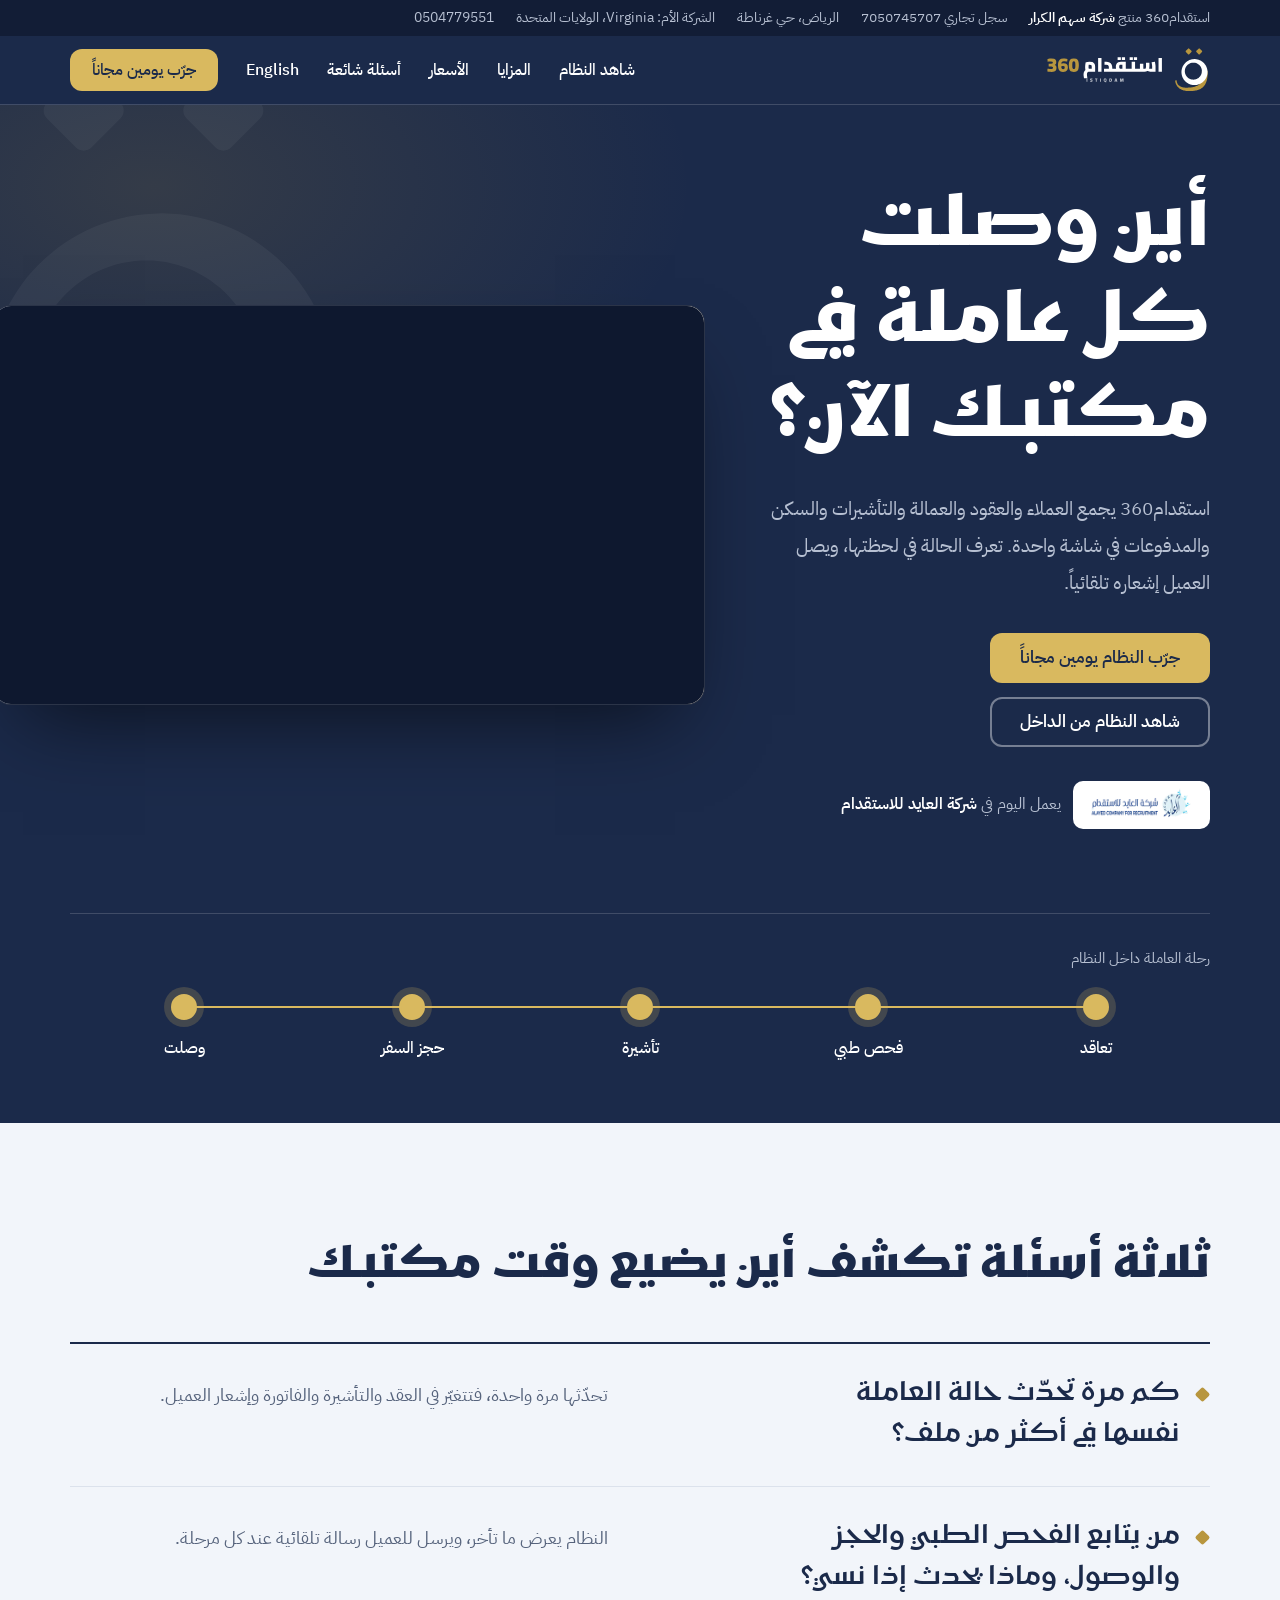
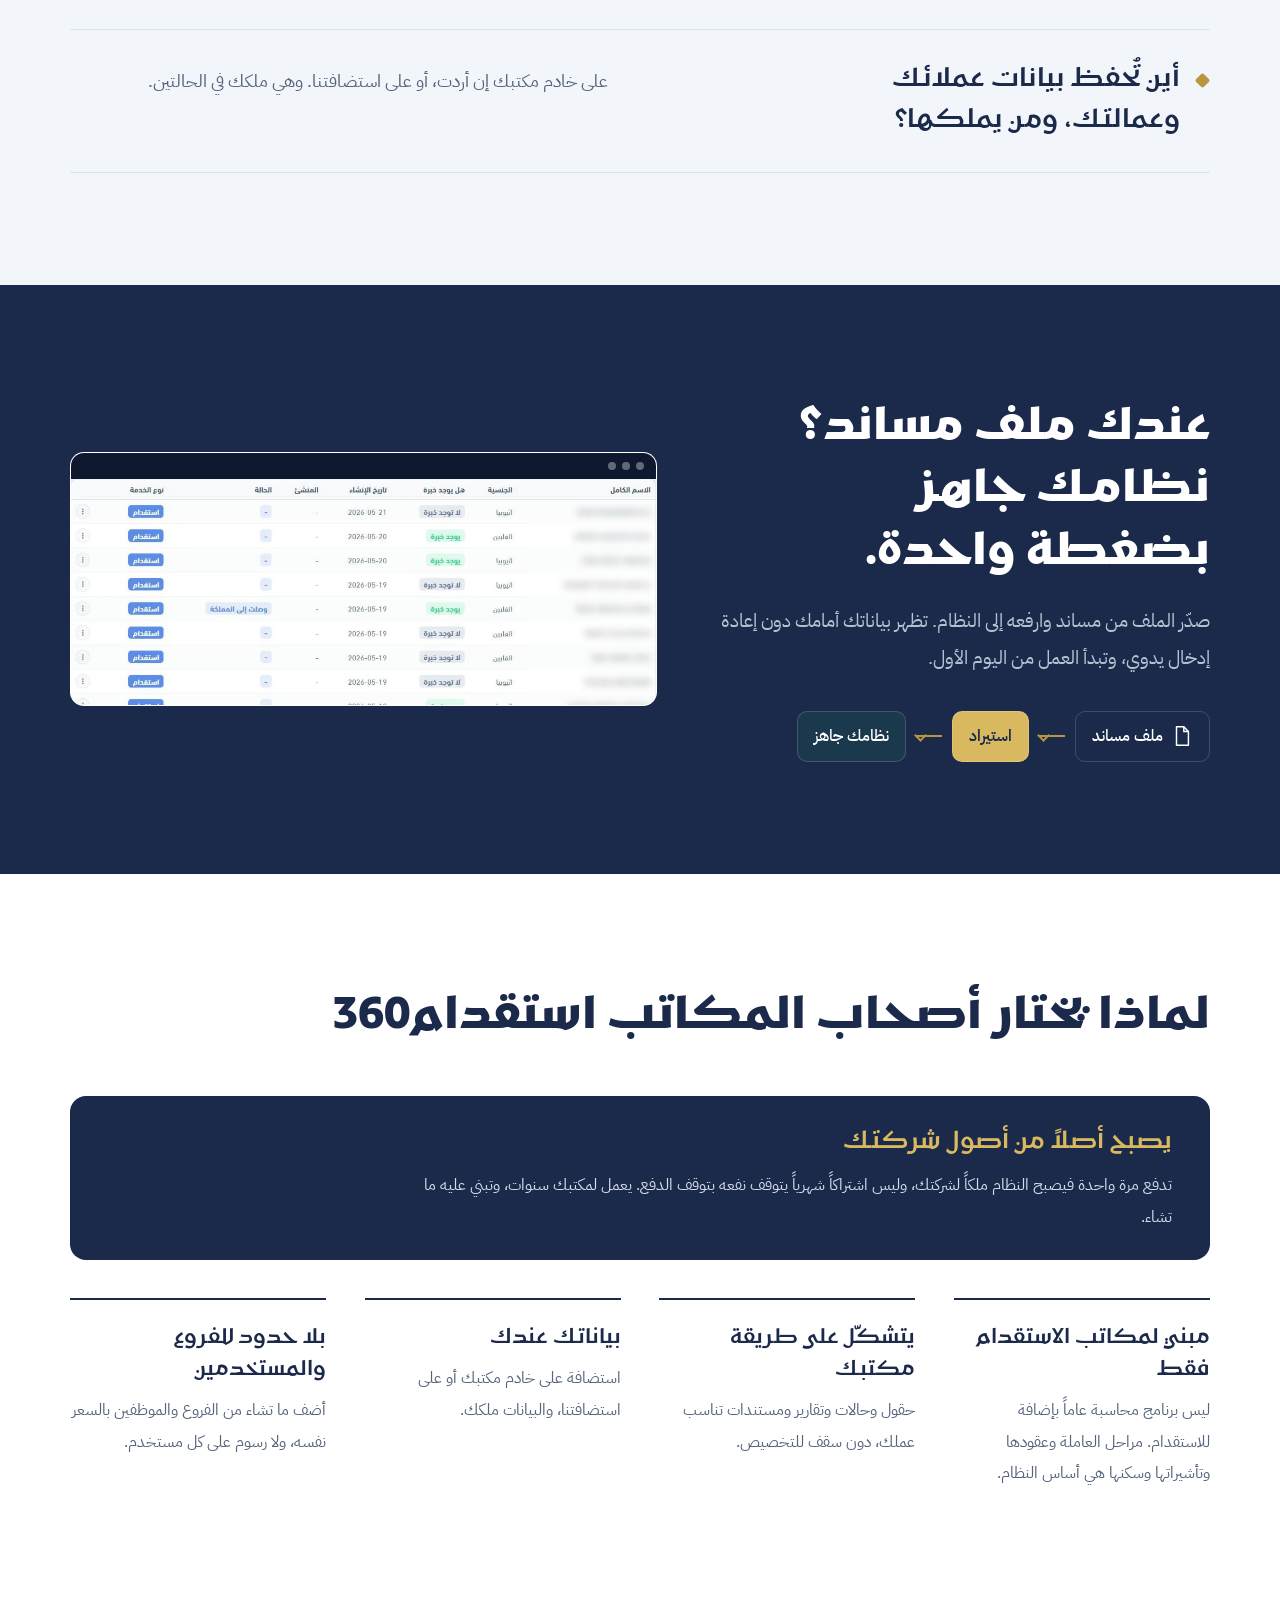
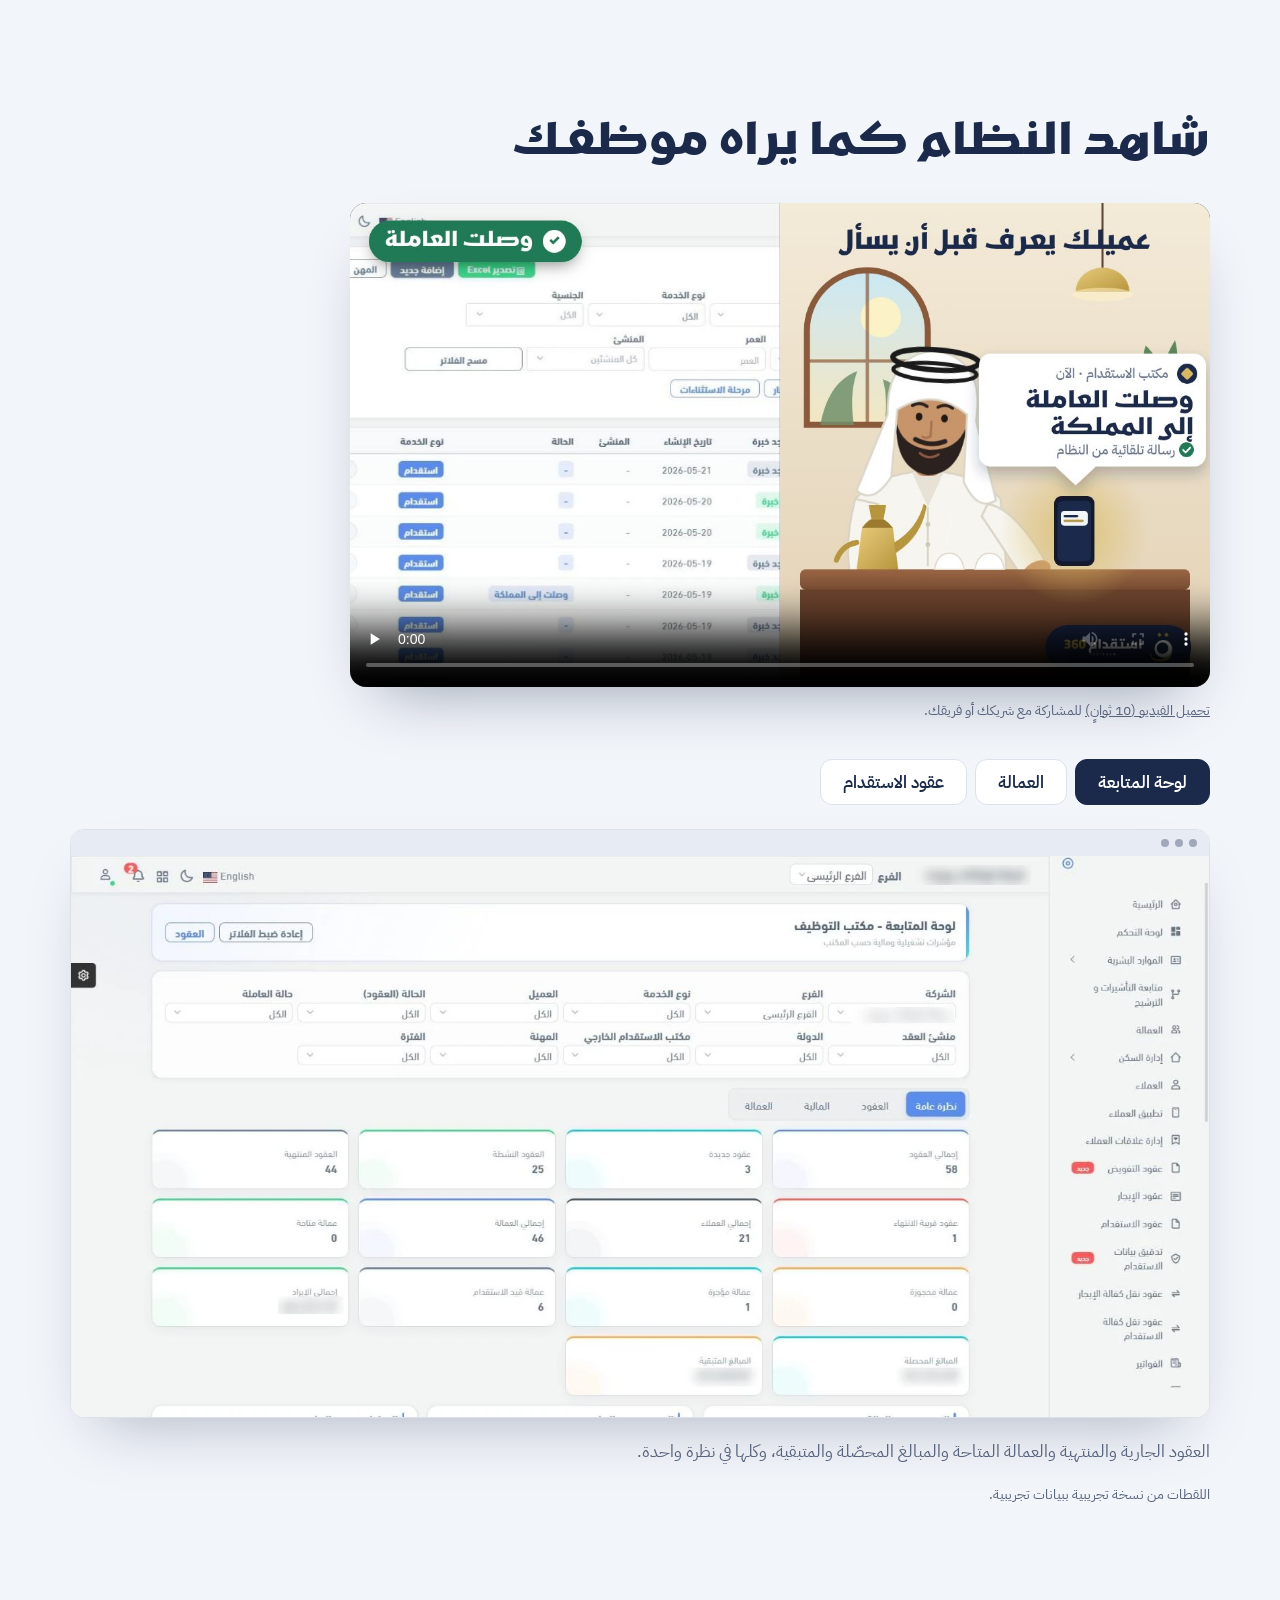
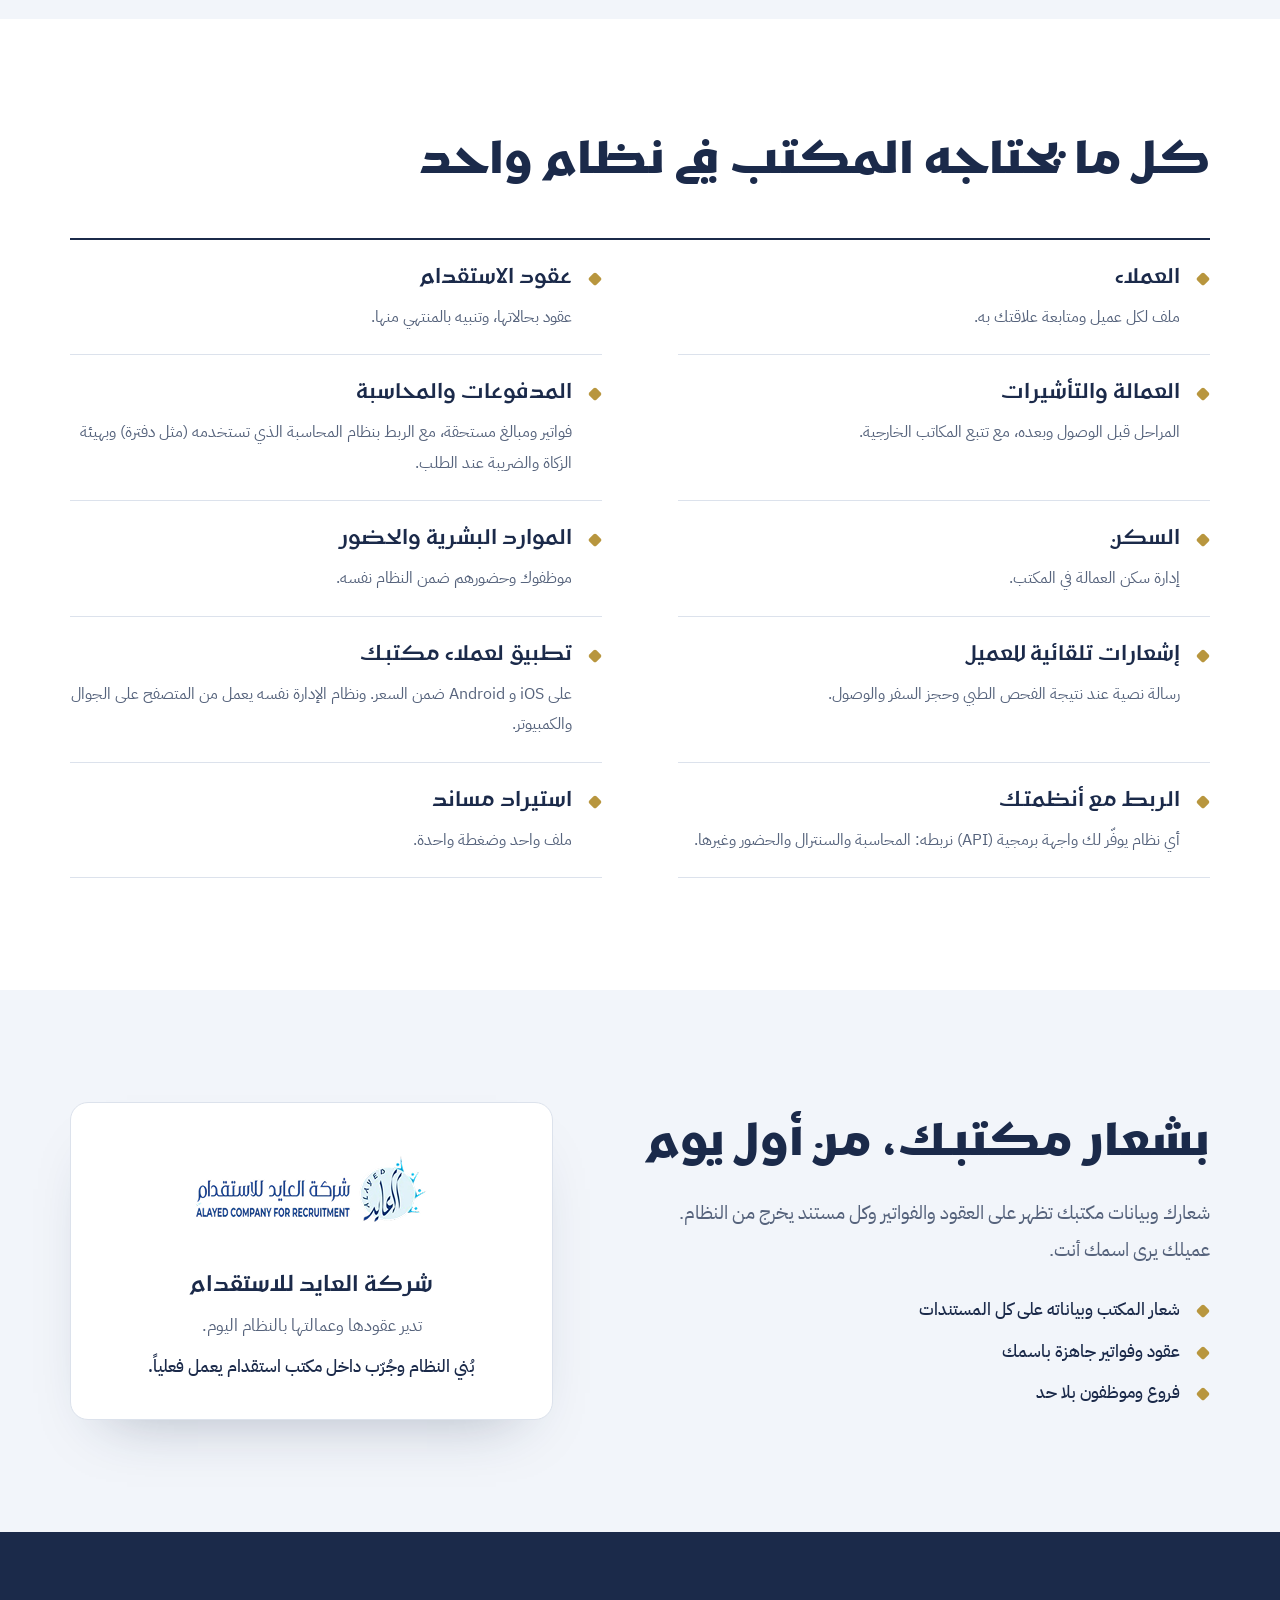
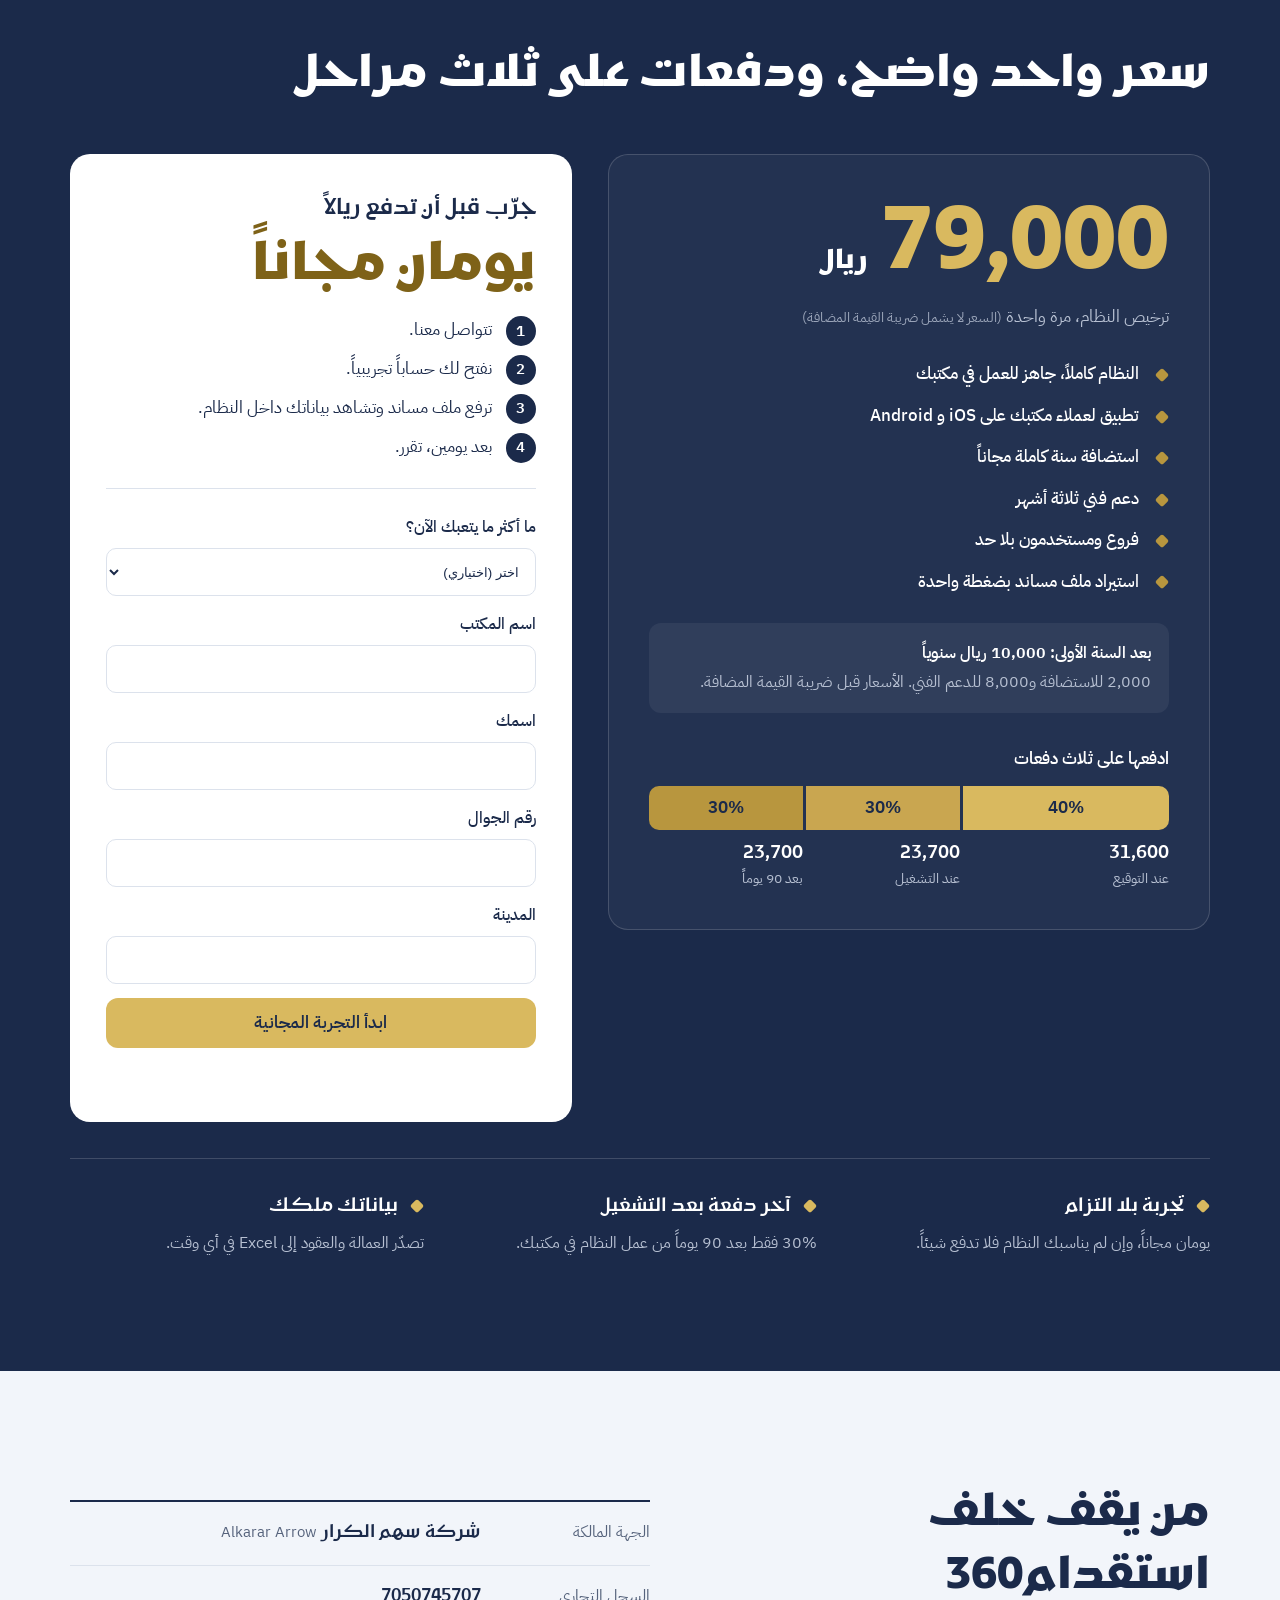
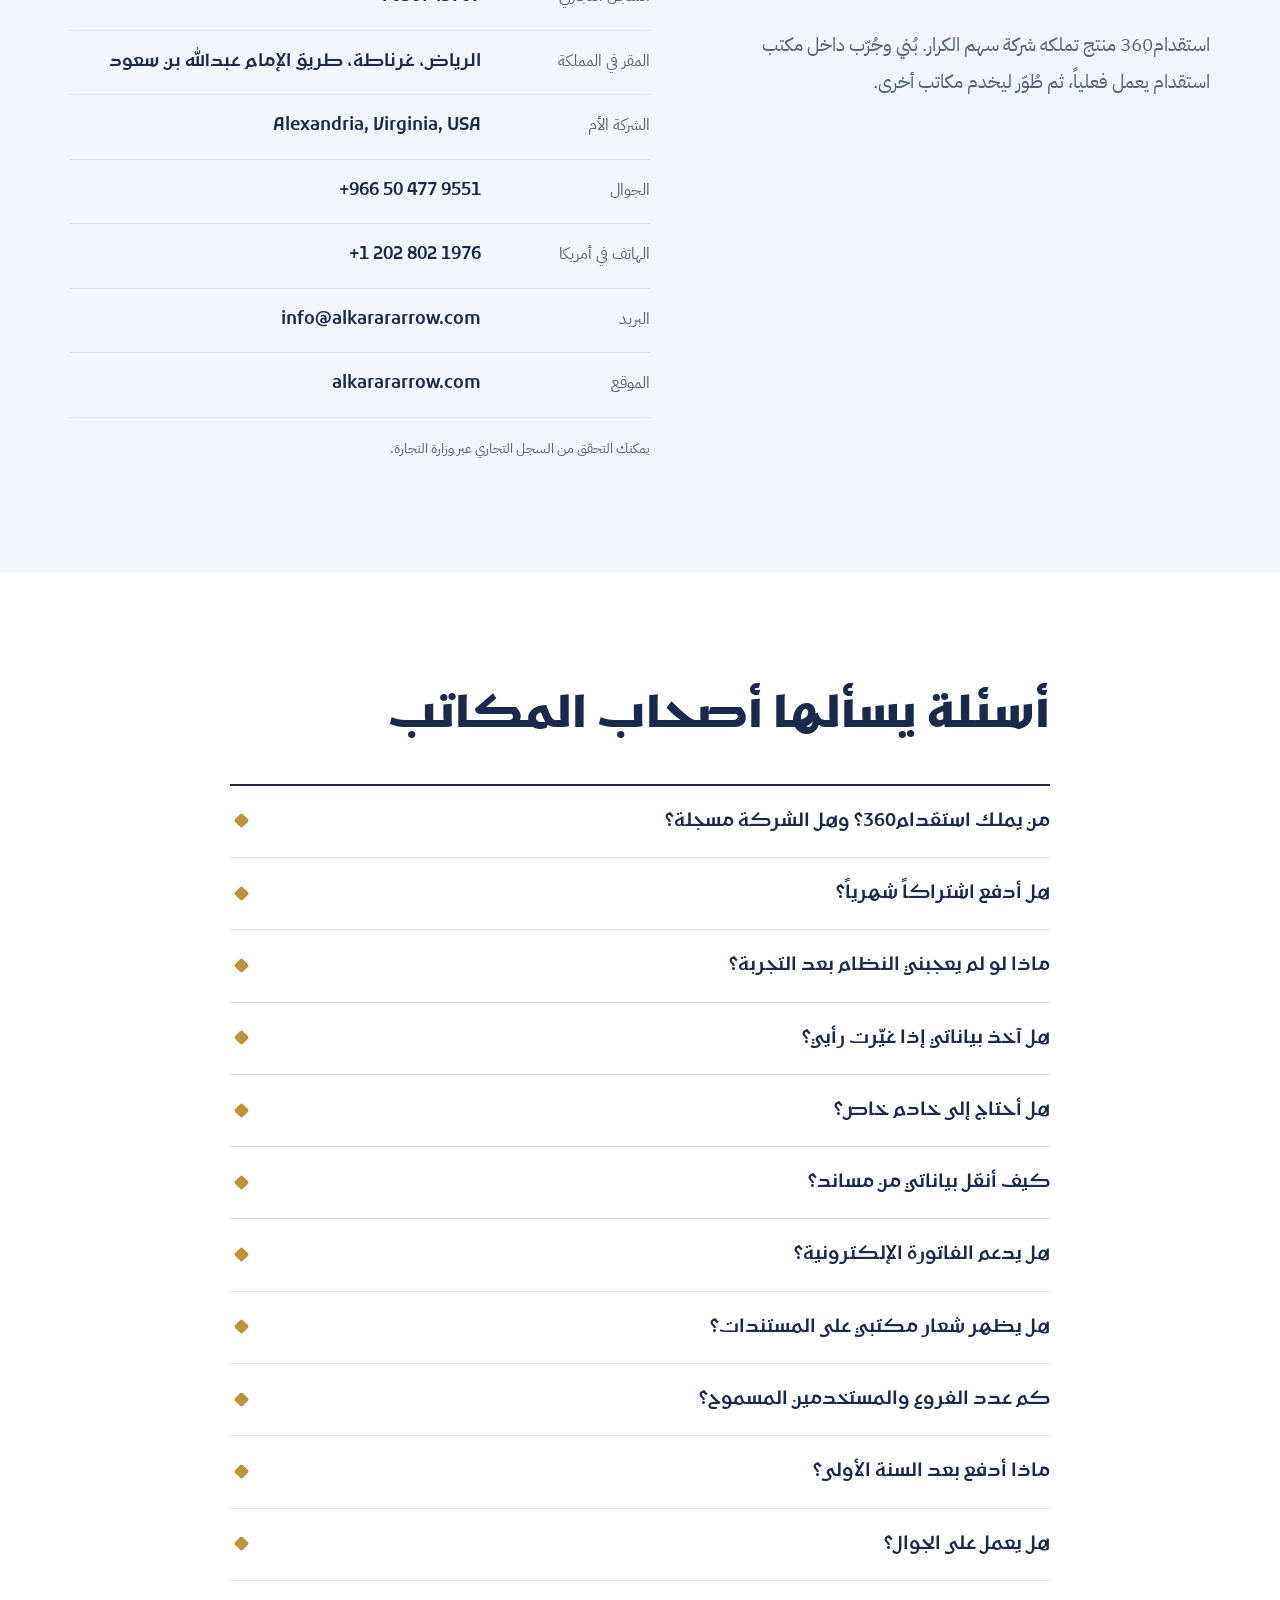
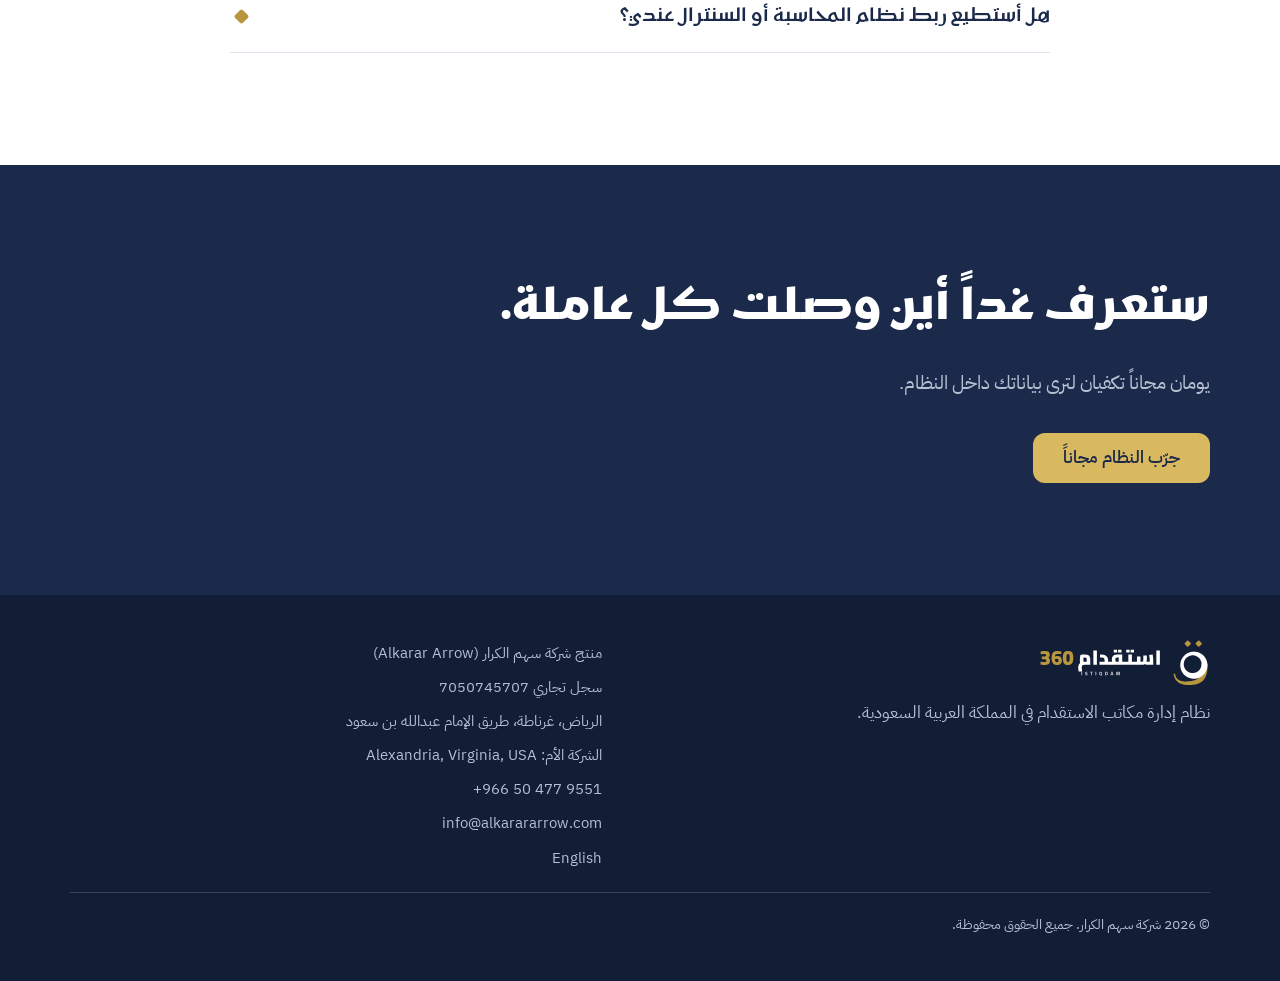
==== index.html @ c040c3d5 "Fix company email and domain spelling: alkarararrow.com Co-Authored-By: Claude Sonnet 5.5 <noreply@a" ====
<!doctype html>
<html lang="ar" dir="rtl">
<head>
  <meta charset="utf-8">
  <meta name="viewport" content="width=device-width, initial-scale=1">
  <title>استقدام360 | نظام إدارة مكاتب الاستقدام</title>
  <meta name="description" content="أين وصلت كل عاملة في مكتبك الآن؟ استقدام360 نظام مبني لمكاتب الاستقدام: عملاء وعقود وعمالة وتأشيرات ومدفوعات في شاشة واحدة، مع استيراد ملف مساند بضغطة واحدة. جرّبه يومين مجاناً.">
  <meta name="theme-color" content="#1B2A4A">
  <meta property="og:type" content="website">
  <meta property="og:locale" content="ar_SA">
  <meta property="og:title" content="استقدام360 | أين وصلت كل عاملة في مكتبك الآن؟">
  <meta property="og:description" content="نظام مبني لمكاتب الاستقدام. استورد ملف مساند بضغطة واحدة وجرّب النظام يومين مجاناً.">
  <meta property="og:image" content="https://istiqdam360.com/assets/img/og.png">
  <meta property="og:url" content="https://istiqdam360.com/">
  <meta name="twitter:card" content="summary_large_image">
  <link rel="alternate" hreflang="ar" href="https://istiqdam360.com/">
  <link rel="alternate" hreflang="en" href="https://istiqdam360.com/en/">
  <link rel="icon" href="favicon.svg" type="image/svg+xml">
  <link rel="preload" href="assets/fonts/kufam-arabic-800-normal.woff2" as="font" type="font/woff2" crossorigin>
  <link rel="preload" href="assets/fonts/ibm-plex-sans-arabic-arabic-400-normal.woff2" as="font" type="font/woff2" crossorigin>
  <link rel="stylesheet" href="assets/css/styles.css">
  <script type="application/ld+json">
  {"@context":"https://schema.org","@graph":[
    {"@type":"Organization","@id":"https://istiqdam360.com/#org","name":"شركة سهم الكرار","alternateName":"Alkarar Arrow","identifier":"7050745707",
     "url":"https://alkarararrow.com","email":"info@alkarararrow.com","telephone":"+966504779551",
     "address":{"@type":"PostalAddress","streetAddress":"Imam Abdullah bin Saud Road, Granada","addressLocality":"Riyadh","addressCountry":"SA"},
     "parentOrganization":{"@type":"Organization","address":{"@type":"PostalAddress","addressLocality":"Alexandria","addressRegion":"VA","addressCountry":"US"}}},
    {"@type":"SoftwareApplication","name":"استقدام360","applicationCategory":"BusinessApplication","operatingSystem":"Web, iOS, Android","inLanguage":"ar",
     "publisher":{"@id":"https://istiqdam360.com/#org"},
     "offers":{"@type":"Offer","price":"79000","priceCurrency":"SAR","priceSpecification":{"@type":"PriceSpecification","price":"79000","priceCurrency":"SAR","valueAddedTaxIncluded":false}}}
  ]}
  </script>
<link rel="stylesheet" href="assets/css/story.css">
</head>
<body>
<a class="skip" href="#main">انتقل إلى المحتوى</a>

<div class="legal-bar">
  <div class="wrap legal-in">
    <span>استقدام360 منتج <strong>شركة سهم الكرار</strong></span>
    <span>سجل تجاري <bdi dir="ltr">7050745707</bdi></span>
    <span class="hide-sm">الرياض، حي غرناطة</span>
    <span class="hide-sm">الشركة الأم: Virginia، الولايات المتحدة</span>
    <span><a href="tel:+966504779551" dir="ltr">0504779551</a></span>
  </div>
</div>

<header class="nav" id="top">
  <div class="wrap nav-in">
    <a class="brand" href="#top" aria-label="استقدام360"><img src="assets/logo/lockup-dark.svg" alt="استقدام360" width="165" height="46"></a>
    <button class="nav-toggle" aria-label="القائمة" aria-expanded="false" aria-controls="menu"><span></span><span></span></button>
    <nav class="menu" id="menu" aria-label="الرئيسية">
      <a href="#screens">شاهد النظام</a>
      <a href="#features">المزايا</a>
      <a href="#pricing">الأسعار</a>
      <a href="#faq">أسئلة شائعة</a>
      <a class="lang" href="en/" hreflang="en" lang="en">English</a>
      <a class="btn btn-gold btn-sm" href="#trial">جرّب يومين مجاناً</a>
    </nav>
  </div>
</header>

<main id="main">

<!-- HERO: the question -->
<section class="hero">
  <img class="hero-ring" src="assets/logo/mark-white-nobg.svg" alt="" aria-hidden="true">
  <div class="wrap hero-grid">
    <div class="hero-copy">
      <h1 class="hero-q">أين وصلت كل عاملة في مكتبك الآن؟</h1>
      <p class="hero-sub">استقدام360 يجمع العملاء والعقود والعمالة والتأشيرات والسكن والمدفوعات في شاشة واحدة. تعرف الحالة في لحظتها، ويصل العميل إشعاره تلقائياً.</p>
      <div class="hero-cta">
        <a class="btn btn-gold" href="#trial">جرّب النظام يومين مجاناً</a>
        <a class="btn btn-ghost" href="#screens">شاهد النظام من الداخل</a>
      </div>
      <div class="proof">
        <span class="proof-logo" data-client><img src="assets/clients/alayed.png" alt="" data-client-img><b>العايد</b></span>
        <span>يعمل اليوم في <strong>شركة العايد للاستقدام</strong></span>
      </div>
    </div>

    <div class="story hero-shot" data-story role="img" aria-label="من إضافة العميل والعاملة والعقد إلى إشعار العميل بوصول العاملة، في عشر ثوانٍ.">
      <div class="story-stage" aria-hidden="true">
        <div class="scr">
          <img class="f1" src="assets/story/s1-customer.webp" alt="">
          <img class="f2" src="assets/story/s2-worker.webp" alt="">
          <img class="f3" src="assets/story/s3-contract.webp" alt="">
          <img class="f4" src="assets/story/s4-arrived.webp" alt="">
          <div class="chips"><span class="c1"><b>١</b>أضف العميل</span><span class="c2"><b>٢</b>أضف العاملة</span><span class="c3"><b>٣</b>أنشئ العقد</span><span class="c4"><b>✓</b>وصلت العاملة</span></div>
          <div class="prog"></div>
        </div>
        <div class="cafe">
          <svg class="cafe-svg" viewBox="0 0 640 720" xmlns="http://www.w3.org/2000/svg" role="presentation" focusable="false">
  <defs>
    <linearGradient id="wall" x1="0" y1="0" x2="0" y2="1"><stop offset="0" stop-color="#F3EAD8"/><stop offset="1" stop-color="#E2D1B4"/></linearGradient>
    <linearGradient id="sky" x1="0" y1="0" x2="0" y2="1"><stop offset="0" stop-color="#CBE8F4"/><stop offset="1" stop-color="#F4E7C2"/></linearGradient>
    <linearGradient id="wood" x1="0" y1="0" x2="0" y2="1"><stop offset="0" stop-color="#9A6644"/><stop offset="1" stop-color="#7A4E33"/></linearGradient>
    <linearGradient id="gold" x1="0" y1="0" x2="1" y2="1"><stop offset="0" stop-color="#E7CB7A"/><stop offset="1" stop-color="#B8963E"/></linearGradient>
    <radialGradient id="halo"><stop offset="0" stop-color="#D9B95F" stop-opacity=".75"/><stop offset="1" stop-color="#D9B95F" stop-opacity="0"/></radialGradient>
    <filter id="sh" x="-20%" y="-20%" width="140%" height="150%"><feDropShadow dx="0" dy="10" stdDeviation="10" flood-color="#1B2A4A" flood-opacity=".28"/></filter>
  </defs>
  <rect width="640" height="720" fill="url(#wall)"/>
  <!-- window -->
  <path d="M40 330V190a90 90 0 0 1 180 0V330Z" fill="url(#sky)" stroke="#8B5A3A" stroke-width="9"/>
  <circle cx="150" cy="170" r="30" fill="#FFF3C4" opacity=".9"/>
  <path d="M130 330V100M40 235H220" stroke="#8B5A3A" stroke-width="5" opacity=".7"/>
  <path d="M60 330c10-50 30-70 55-80-8 22-10 50-5 80ZM205 330c-10-40-30-60-52-68 6 22 6 46 2 68Z" fill="#6E8F6A" opacity=".85"/>
  <!-- lamp -->
  <path d="M480 0V96" stroke="#5B4636" stroke-width="3"/>
  <path d="M440 132a40 36 0 0 1 80 0Z" fill="url(#gold)"/>
  <ellipse cx="480" cy="136" rx="46" ry="10" fill="#FFF3C4" opacity=".55"/>
  <!-- shelf plant -->
  <rect x="520" y="330" width="100" height="9" rx="3" fill="#8B5A3A"/>
  <path d="M548 330h44l-6 -34h-32Z" fill="#B9774F"/>
  <path d="M570 296c-26-30-34-56-26-84 20 18 30 44 26 84ZM570 296c10-34 30-52 52-58-2 26-20 48-52 58ZM570 296c-6-38 2-66 18-92 8 30 2 62-18 92Z" fill="#5E8A5C"/>
  <!-- man: body -->
  <g id="man" transform="translate(-100 0)">
    <path d="M200 580L212 440Q246 402 320 398Q394 402 428 440L440 580Z" fill="#F7F5EF" stroke="#D9D4C6" stroke-width="3"/>
    <path d="M296 400L320 452L344 400Z" fill="#E7E2D5"/>
    <path d="M320 452V540" stroke="#D9D4C6" stroke-width="3"/>
    <circle cx="320" cy="478" r="3.5" fill="#CFC9B8"/><circle cx="320" cy="508" r="3.5" fill="#CFC9B8"/>
    <rect x="300" y="360" width="40" height="46" rx="14" fill="#BF8A62"/>
    <g class="head">
      <ellipse cx="320" cy="314" rx="52" ry="62" fill="#C8956B"/>
      <path d="M268 322Q270 392 320 398Q370 392 372 322Q362 358 320 360Q278 358 268 322Z" fill="#2B2220"/>
      <path d="M298 346Q320 356 342 346" stroke="#2B2220" stroke-width="7" stroke-linecap="round" fill="none"/>
      <path d="M306 366Q320 376 334 366" stroke="#8C5B3F" stroke-width="3.5" stroke-linecap="round" fill="none"/>
      <ellipse cx="301" cy="312" rx="5" ry="6" fill="#1F1A18"/><ellipse cx="339" cy="312" rx="5" ry="6" fill="#1F1A18"/>
      <path d="M290 296Q301 289 312 296M328 296Q339 289 350 296" stroke="#2B2220" stroke-width="4.5" stroke-linecap="round" fill="none"/>
      <path d="M320 318v22q-7 5-12 1" stroke="#A8744F" stroke-width="3.5" stroke-linecap="round" fill="none"/>
      <path d="M254 312Q246 222 320 212Q394 222 386 312L424 428Q398 448 374 404L372 304Q320 266 268 304L266 404Q242 448 216 428Z" fill="#FFFFFF" stroke="#DAD6CA" stroke-width="3"/>
      <ellipse cx="320" cy="226" rx="64" ry="15" fill="none" stroke="#1B1B1B" stroke-width="8"/>
      <ellipse cx="320" cy="244" rx="62" ry="13" fill="none" stroke="#1B1B1B" stroke-width="6"/>
    </g>
    <!-- resting left arm -->
    <path d="M212 440Q196 500 204 552L246 552Q246 500 246 448Z" fill="#F7F5EF" stroke="#D9D4C6" stroke-width="3"/>
    <ellipse cx="226" cy="560" rx="22" ry="13" fill="#C8956B"/>
    <!-- reaching right arm -->
    <g class="arm" style="transform-origin:425px 442px">
      <path d="M408 440Q440 462 446 552L404 556Q398 500 392 452Z" fill="#F7F5EF" stroke="#D9D4C6" stroke-width="3"/>
      <ellipse cx="428" cy="562" rx="22" ry="14" fill="#C8956B"/>
    </g>
  </g>
  <!-- table -->
  <rect x="30" y="545" width="580" height="30" rx="8" fill="url(#wood)"/>
  <rect x="30" y="575" width="580" height="145" fill="#6C442D"/>
  <!-- dallah and cups -->
  <g transform="translate(70 0)">
    <path d="M44 545l8-62h46l8 62Z" fill="url(#gold)"/>
    <path d="M52 483q22-30 46 0Z" fill="#9C7A2E"/>
    <path d="M62 449h26l-4 22H66Z" fill="#B8963E"/>
    <path d="M100 505q34-20 44-58l4 4q-6 44-46 70Z" fill="#B8963E"/>
    <path d="M44 505q-22 4-30 26" stroke="#B8963E" stroke-width="8" fill="none" stroke-linecap="round"/>
    <path d="M160 545q4-24 22-24t22 24Z" fill="#fff" stroke="#E2DACB" stroke-width="2"/>
    <path d="M220 545q4-24 22-24t22 24Z" fill="#fff" stroke="#E2DACB" stroke-width="2"/>
    <path class="steam" d="M182 508q-8-12 0-24t0-22" stroke="#fff" stroke-width="4" fill="none" stroke-linecap="round" opacity=".7"/>
  </g>
  <!-- phone -->
  <g transform="translate(-20 0)"><g class="phone" style="transform-origin:458px 538px">
    <circle class="halo" cx="458" cy="488" r="110" fill="url(#halo)"/>
    <rect x="428" y="436" width="60" height="104" rx="11" fill="#141B2E"/>
    <rect x="433" y="443" width="50" height="90" rx="7" fill="#0A1020"/>
    <g class="pscreen">
      <rect x="433" y="443" width="50" height="90" rx="7" fill="#1B2A4A"/>
      <rect x="438" y="458" width="40" height="22" rx="5" fill="#F2F5FA"/>
      <rect x="442" y="464" width="22" height="3.5" rx="2" fill="#1B2A4A"/>
      <rect x="442" y="471" width="30" height="3.5" rx="2" fill="#B8963E"/>
    </g>
  </g></g>
  <!-- callout -->
  <g class="callout" style="transform-origin:440px 392px"><g filter="url(#sh)"><path d="M314 224h302a18 18 0 0 1 18 18v132a18 18 0 0 1-18 18H470l-30 28-30-28H314a18 18 0 0 1-18-18V242a18 18 0 0 1 18-18Z" fill="#fff"/></g><circle cx="606" cy="254" r="15" fill="#1B2A4A"/><rect x="599" y="247" width="14" height="14" rx="3" fill="#D9B95F" transform="rotate(45 606 254)"/><text x="578" y="260" class="t-app" text-anchor="end">مكتب الاستقدام · الآن</text><text x="616" y="304" class="t-main" text-anchor="end">وصلت العاملة</text><text x="616" y="344" class="t-main" text-anchor="end">إلى المملكة</text><g transform="translate(594 356)"><circle cx="11" cy="11" r="11" fill="#1F7A55"/><path d="M6 11.5l3.6 3.6L16.5 8" fill="none" stroke="#fff" stroke-width="2.6" stroke-linecap="round" stroke-linejoin="round"/></g><text x="588" y="374" class="t-sub" text-anchor="end">رسالة تلقائية من النظام</text></g>
</svg>

          <p class="cap" style="direction:rtl">عميلك يعرف قبل أن يسأل</p>
        </div>
        <div class="brand-tag"><img src="assets/logo/lockup-dark.svg" alt="" width="190" height="53"></div>
        <div class="fade"></div>
      </div>
    </div>
  </div>

  <div class="wrap">
    <div class="journey-wrap">
      <p class="journey-label">رحلة العاملة داخل النظام</p>
      <ol class="journey">
        <li style="--i:0"><span class="node"></span><span class="step">تعاقد</span></li>
        <li style="--i:1"><span class="node"></span><span class="step">فحص طبي</span></li>
        <li style="--i:2"><span class="node"></span><span class="step">تأشيرة</span></li>
        <li style="--i:3"><span class="node"></span><span class="step">حجز السفر</span></li>
        <li style="--i:4"><span class="node"></span><span class="step">وصلت</span></li>
      </ol>
    </div>
  </div>
</section>

<!-- THREE QUESTIONS -->
<section class="sec sec-paper">
  <div class="wrap">
    <h2 class="h2">ثلاثة أسئلة تكشف أين يضيع وقت مكتبك</h2>
    <ul class="qa">
      <li>
        <p class="q">كم مرة تحدّث حالة العاملة نفسها في أكثر من ملف؟</p>
        <p class="a">تحدّثها مرة واحدة، فتتغيّر في العقد والتأشيرة والفاتورة وإشعار العميل.</p>
      </li>
      <li>
        <p class="q">من يتابع الفحص الطبي والحجز والوصول، وماذا يحدث إذا نسي؟</p>
        <p class="a">النظام يعرض ما تأخر، ويرسل للعميل رسالة تلقائية عند كل مرحلة.</p>
      </li>
      <li>
        <p class="q">أين تُحفظ بيانات عملائك وعمالتك، ومن يملكها؟</p>
        <p class="a">على خادم مكتبك إن أردت، أو على استضافتنا. وهي ملكك في الحالتين.</p>
      </li>
    </ul>
  </div>
</section>

<!-- MUSANED IMPORT -->
<section class="sec sec-navy" id="musaned">
  <div class="wrap import">
    <div class="import-copy">
      <h2 class="h2 on-dark">عندك ملف مساند؟ نظامك جاهز بضغطة واحدة.</h2>
      <p class="lead on-dark">صدّر الملف من مساند وارفعه إلى النظام. تظهر بياناتك أمامك دون إعادة إدخال يدوي، وتبدأ العمل من اليوم الأول.</p>
      <div class="flow" aria-hidden="true">
        <span class="file"><svg viewBox="0 0 24 24" width="22" height="22"><path d="M6 2h8l5 5v15H6z" fill="none" stroke="currentColor" stroke-width="1.6" stroke-linejoin="round"/><path d="M14 2v5h5" fill="none" stroke="currentColor" stroke-width="1.6"/></svg>ملف مساند</span>
        <span class="arrow"></span>
        <span class="press">استيراد</span>
        <span class="arrow"></span>
        <span class="done">نظامك جاهز</span>
      </div>
    </div>
    <figure class="import-shot">
      <div class="frame frame-dark">
        <div class="frame-bar"><i></i><i></i><i></i></div>
        <img src="assets/img/workers-table.webp" alt="قائمة العمالة بعد الاستيراد مع الجنسية والحالة ونوع الخدمة" loading="lazy" width="1126" height="435">
      </div>
    </figure>
  </div>
</section>

<!-- WHY US -->
<section class="sec sec-white">
  <div class="wrap">
    <h2 class="h2">لماذا يختار أصحاب المكاتب استقدام360</h2>
    <div class="pillars">
      <article class="pillar-asset">
        <h3>يصبح أصلاً من أصول شركتك</h3>
        <p>تدفع مرة واحدة فيصبح النظام ملكاً لشركتك، وليس اشتراكاً شهرياً يتوقف نفعه بتوقف الدفع. يعمل لمكتبك سنوات، وتبني عليه ما تشاء.</p>
      </article>
      <article>
        <h3>مبني لمكاتب الاستقدام فقط</h3>
        <p>ليس برنامج محاسبة عاماً بإضافة للاستقدام. مراحل العاملة وعقودها وتأشيراتها وسكنها هي أساس النظام.</p>
      </article>
      <article>
        <h3>يتشكّل على طريقة مكتبك</h3>
        <p>حقول وحالات وتقارير ومستندات تناسب عملك، دون سقف للتخصيص.</p>
      </article>
      <article>
        <h3>بياناتك عندك</h3>
        <p>استضافة على خادم مكتبك أو على استضافتنا، والبيانات ملكك.</p>
      </article>
      <article>
        <h3>بلا حدود للفروع والمستخدمين</h3>
        <p>أضف ما تشاء من الفروع والموظفين بالسعر نفسه، ولا رسوم على كل مستخدم.</p>
      </article>
    </div>
  </div>
</section>

<!-- SCREENS -->
<section class="sec sec-paper" id="screens">
  <div class="wrap">
    <h2 class="h2">شاهد النظام كما يراه موظفك</h2>
    <div class="vid">
      <video controls preload="none" playsinline poster="assets/story/poster-ar.jpg" width="1280" height="720">
        <source src="assets/story/istiqdam360-hook-ar.mp4" type="video/mp4">
      </video>
      <p class="note"><a href="assets/story/istiqdam360-hook-ar.mp4" download>تحميل الفيديو (10 ثوانٍ)</a> للمشاركة مع شريكك أو فريقك.</p>
    </div>
    <div class="tabs" role="tablist" aria-label="شاشات النظام">
      <button role="tab" aria-selected="true" aria-controls="p-dash" id="t-dash">لوحة المتابعة</button>
      <button role="tab" aria-selected="false" aria-controls="p-work" id="t-work" tabindex="-1">العمالة</button>
      <button role="tab" aria-selected="false" aria-controls="p-ctr" id="t-ctr" tabindex="-1">عقود الاستقدام</button>
    </div>
    <div class="panels">
      <figure class="panel" role="tabpanel" id="p-dash" aria-labelledby="t-dash">
        <div class="frame frame-light"><div class="frame-bar"><i></i><i></i><i></i></div>
        <img src="assets/img/dashboard.webp" alt="لوحة المتابعة" loading="lazy" width="1568" height="772"></div>
        <figcaption>العقود الجارية والمنتهية والعمالة المتاحة والمبالغ المحصّلة والمتبقية، وكلها في نظرة واحدة.</figcaption>
      </figure>
      <figure class="panel" role="tabpanel" id="p-work" aria-labelledby="t-work" hidden>
        <div class="frame frame-light"><div class="frame-bar"><i></i><i></i><i></i></div>
        <img src="assets/img/workers.webp" alt="شاشة العمالة" loading="lazy" width="1568" height="772"></div>
        <figcaption>بحث وفلاتر بالمرحلة والجنسية ونوع الخدمة والخبرة، وتصدير إلى Excel.</figcaption>
      </figure>
      <figure class="panel" role="tabpanel" id="p-ctr" aria-labelledby="t-ctr" hidden>
        <div class="frame frame-light"><div class="frame-bar"><i></i><i></i><i></i></div>
        <img src="assets/img/contracts.webp" alt="شاشة عقود الاستقدام" loading="lazy" width="1568" height="772"></div>
        <figcaption>كل عقد بحالته ومبلغه وأيامه المتبقية، مع تنبيه فوري بالعقود المنتهية.</figcaption>
      </figure>
    </div>
    <p class="note">اللقطات من نسخة تجريبية ببيانات تجريبية.</p>
  </div>
</section>

<!-- FEATURES -->
<section class="sec sec-white" id="features">
  <div class="wrap">
    <h2 class="h2">كل ما يحتاجه المكتب في نظام واحد</h2>
    <ul class="feat">
      <li><h3>العملاء</h3><p>ملف لكل عميل ومتابعة علاقتك به.</p></li>
      <li><h3>عقود الاستقدام</h3><p>عقود بحالاتها، وتنبيه بالمنتهي منها.</p></li>
      <li><h3>العمالة والتأشيرات</h3><p>المراحل قبل الوصول وبعده، مع تتبع المكاتب الخارجية.</p></li>
      <li><h3>المدفوعات والمحاسبة</h3><p>فواتير ومبالغ مستحقة، مع الربط بنظام المحاسبة الذي تستخدمه (مثل دفترة) وبهيئة الزكاة والضريبة عند الطلب.</p></li>
      <li><h3>السكن</h3><p>إدارة سكن العمالة في المكتب.</p></li>
      <li><h3>الموارد البشرية والحضور</h3><p>موظفوك وحضورهم ضمن النظام نفسه.</p></li>
      <li><h3>إشعارات تلقائية للعميل</h3><p>رسالة نصية عند نتيجة الفحص الطبي وحجز السفر والوصول.</p></li>
      <li><h3>تطبيق لعملاء مكتبك</h3><p>على iOS و Android ضمن السعر. ونظام الإدارة نفسه يعمل من المتصفح على الجوال والكمبيوتر.</p></li>
      <li><h3>الربط مع أنظمتك</h3><p>أي نظام يوفّر لك واجهة برمجية (API) نربطه: المحاسبة والسنترال والحضور وغيرها.</p></li>
      <li><h3>استيراد مساند</h3><p>ملف واحد وضغطة واحدة.</p></li>
    </ul>
  </div>
</section>

<!-- WHITE LABEL + CLIENT -->
<section class="sec sec-paper">
  <div class="wrap brand-sec">
    <div>
      <h2 class="h2">بشعار مكتبك، من أول يوم</h2>
      <p class="lead">شعارك وبيانات مكتبك تظهر على العقود والفواتير وكل مستند يخرج من النظام. عميلك يرى اسمك أنت.</p>
      <ul class="ticks">
        <li>شعار المكتب وبياناته على كل المستندات</li>
        <li>عقود وفواتير جاهزة باسمك</li>
        <li>فروع وموظفون بلا حد</li>
      </ul>
    </div>
    <aside class="client">
      <div class="client-logo" data-client><img src="assets/clients/alayed.png" alt="شعار شركة العايد للاستقدام" data-client-img><b>العايد</b></div>
      <p class="client-name">شركة العايد للاستقدام</p>
      <p class="client-line">تدير عقودها وعمالتها بالنظام اليوم.</p>
      <p class="client-line client-note">بُني النظام وجُرّب داخل مكتب استقدام يعمل فعلياً.</p>
    </aside>
  </div>
</section>

<!-- PRICING -->
<section class="sec sec-navy" id="pricing">
  <div class="wrap">
    <h2 class="h2 on-dark">سعر واحد واضح، ودفعات على ثلاث مراحل</h2>
    <div class="price-grid">
      <div class="price">
        <p class="price-tag"><span class="num">79,000</span> <span class="cur">ريال</span></p>
        <p class="price-sub">ترخيص النظام، مرة واحدة <span class="vat">(السعر لا يشمل ضريبة القيمة المضافة)</span></p>
        <ul class="ticks ticks-dark">
          <li>النظام كاملاً، جاهز للعمل في مكتبك</li>
          <li>تطبيق لعملاء مكتبك على iOS و Android</li>
          <li>استضافة سنة كاملة مجاناً</li>
          <li>دعم فني ثلاثة أشهر</li>
          <li>فروع ومستخدمون بلا حد</li>
          <li>استيراد ملف مساند بضغطة واحدة</li>
        </ul>
        <p class="renew"><strong>بعد السنة الأولى: 10,000 ريال سنوياً</strong><br>2,000 للاستضافة و8,000 للدعم الفني. الأسعار قبل ضريبة القيمة المضافة.</p>

        <div class="split" aria-label="جدول الدفعات">
          <p class="split-title">ادفعها على ثلاث دفعات</p>
          <div class="bar"><span style="flex:40">40%</span><span style="flex:30">30%</span><span style="flex:30">30%</span></div>
          <ol class="pay">
            <li><b>31,600</b><span>عند التوقيع</span></li>
            <li><b>23,700</b><span>عند التشغيل</span></li>
            <li><b>23,700</b><span>بعد 90 يوماً</span></li>
          </ol>
        </div>
      </div>

      <div class="trialbox" id="trial">
        <h3 class="trial-h">جرّب قبل أن تدفع ريالاً</h3>
        <p class="trial-big">يومان مجاناً</p>
        <ol class="steps">
          <li>تتواصل معنا.</li>
          <li>نفتح لك حساباً تجريبياً.</li>
          <li>ترفع ملف مساند وتشاهد بياناتك داخل النظام.</li>
          <li>بعد يومين، تقرر.</li>
        </ol>

        <form class="lead-form" id="leadForm" novalidate>
          <label>ما أكثر ما يتعبك الآن؟
            <select name="pain">
              <option value="">اختر (اختياري)</option>
              <option>متابعة حالات العاملات</option>
              <option>العقود المنتهية والتنبيهات</option>
              <option>المحاسبة والمبالغ المتبقية</option>
              <option>نقل بياناتي من مساند</option>
              <option>شيء آخر</option>
            </select>
          </label>
          <label>اسم المكتب<input name="office" autocomplete="organization" required></label>
          <label>اسمك<input name="name" autocomplete="name" required></label>
          <label>رقم الجوال<input name="phone" type="tel" inputmode="tel" autocomplete="tel" dir="ltr" required></label>
          <label>المدينة<input name="city" autocomplete="address-level2"></label>
          <button class="btn btn-gold btn-block" type="submit">ابدأ التجربة المجانية</button>
          <p class="form-msg" id="formMsg" role="status"></p>
        </form>
      </div>
    </div>

    <ul class="assure">
      <li><h3>تجربة بلا التزام</h3><p>يومان مجاناً، وإن لم يناسبك النظام فلا تدفع شيئاً.</p></li>
      <li><h3>آخر دفعة بعد التشغيل</h3><p>30% فقط بعد 90 يوماً من عمل النظام في مكتبك.</p></li>
      <li><h3>بياناتك ملكك</h3><p>تصدّر العمالة والعقود إلى Excel في أي وقت.</p></li>
    </ul>
  </div>
</section>

<!-- COMPANY -->
<section class="sec sec-paper" id="company">
  <div class="wrap company">
    <div>
      <h2 class="h2">من يقف خلف استقدام360</h2>
      <p class="lead">استقدام360 منتج تملكه شركة سهم الكرار. بُني وجُرّب داخل مكتب استقدام يعمل فعلياً، ثم طُوّر ليخدم مكاتب أخرى.</p>
    </div>
    <div>
      <dl class="facts">
        <div><dt>الجهة المالكة</dt><dd>شركة سهم الكرار <span class="en" dir="ltr">Alkarar Arrow</span></dd></div>
        <div><dt>السجل التجاري</dt><dd><bdi dir="ltr">7050745707</bdi></dd></div>
        <div><dt>المقر في المملكة</dt><dd>الرياض، غرناطة، طريق الإمام عبدالله بن سعود</dd></div>
        <div><dt>الشركة الأم</dt><dd><span dir="ltr">Alexandria, Virginia, USA</span></dd></div>
        <div><dt>الجوال</dt><dd><a href="tel:+966504779551" dir="ltr">+966 50 477 9551</a></dd></div>
        <div><dt>الهاتف في أمريكا</dt><dd><a href="tel:+12028021976" dir="ltr">+1 202 802 1976</a></dd></div>
        <div><dt>البريد</dt><dd><a href="mailto:info@alkarararrow.com" dir="ltr">info@alkarararrow.com</a></dd></div>
        <div><dt>الموقع</dt><dd><a href="https://alkarararrow.com" dir="ltr" rel="noopener">alkarararrow.com</a></dd></div>
      </dl>
      <p class="note">يمكنك التحقق من السجل التجاري عبر وزارة التجارة.</p>
    </div>
  </div>
</section>

<!-- FAQ -->
<section class="sec sec-white" id="faq">
  <div class="wrap faq-wrap">
    <h2 class="h2">أسئلة يسألها أصحاب المكاتب</h2>
    <div class="faq">
      <details><summary>من يملك استقدام360؟ وهل الشركة مسجلة؟</summary><p>يملكه شركة سهم الكرار، سجل تجاري 7050745707، ولها مكتب في الرياض ومقر رئيسي في ولاية فيرجينيا بالولايات المتحدة. يمكنك التحقق من السجل عبر وزارة التجارة.</p></details>
      <details><summary>هل أدفع اشتراكاً شهرياً؟</summary><p>لا. تدفع سعر النظام مرة واحدة فيصبح أصلاً من أصول شركتك. وبعد السنة الأولى تدفع فقط 10,000 ريال سنوياً للاستضافة والدعم الفني.</p></details>
      <details><summary>ماذا لو لم يعجبني النظام بعد التجربة؟</summary><p>لا تدفع شيئاً. التجربة مجانية وبلا التزام.</p></details>
      <details><summary>هل آخذ بياناتي إذا غيّرت رأيي؟</summary><p>نعم. تصدّر العمالة والعقود إلى Excel في أي وقت، فبياناتك ملكك.</p></details>
      <details><summary>هل أحتاج إلى خادم خاص؟</summary><p>لا. السنة الأولى استضافة مجانية معنا. وإن أردت أن تبقى بياناتك على خادم مكتبك فنركّب النظام عليه.</p></details>
      <details><summary>كيف أنقل بياناتي من مساند؟</summary><p>تصدّر الملف من مساند وترفعه إلى النظام، فيستورده بضغطة واحدة.</p></details>
      <details><summary>هل يدعم الفاتورة الإلكترونية؟</summary><p>نربط النظام بهيئة الزكاة والضريبة والجمارك إذا رغبت في ذلك.</p></details>
      <details><summary>هل يظهر شعار مكتبي على المستندات؟</summary><p>نعم. شعارك وبيانات مكتبك تظهر على العقود والفواتير وكل المستندات.</p></details>
      <details><summary>كم عدد الفروع والمستخدمين المسموح؟</summary><p>بلا حد لكليهما، وبالسعر نفسه.</p></details>
      <details><summary>ماذا أدفع بعد السنة الأولى؟</summary><p>10,000 ريال سنوياً: 2,000 للاستضافة و8,000 للدعم الفني. جميع الأسعار قبل ضريبة القيمة المضافة.</p></details>
      <details><summary>هل يعمل على الجوال؟</summary><p>نظام الإدارة يعمل من المتصفح، فتفتحه من الجوال أو الكمبيوتر. وعملاء مكتبك يحصلون على تطبيق على iOS و Android ضمن السعر.</p></details>
      <details><summary>هل أستطيع ربط نظام المحاسبة أو السنترال عندي؟</summary><p>نعم. نربط النظام بأي نظام يتيح لك واجهة برمجية (API)، سواء كان محاسبة أو سنترال أو حضوراً أو غيرها.</p></details>
    </div>
  </div>
</section>

<!-- FINAL CTA -->
<section class="sec sec-navy final">
  <img class="final-mark" data-src="assets/logo/mark-animated-dark.svg" alt="" aria-hidden="true" width="300" height="300">
  <div class="wrap final-in">
    <h2 class="h2 on-dark">ستعرف غداً أين وصلت كل عاملة.</h2>
    <p class="lead on-dark">يومان مجاناً تكفيان لترى بياناتك داخل النظام.</p>
    <a class="btn btn-gold" href="#trial">جرّب النظام مجاناً</a>
  </div>
</section>

</main>

<footer class="foot">
  <div class="wrap foot-in">
    <div class="foot-brand">
      <img src="assets/logo/lockup-dark.svg" alt="استقدام360" width="160" height="45">
      <p>نظام إدارة مكاتب الاستقدام في المملكة العربية السعودية.</p>
    </div>
    <ul class="foot-facts">
      <li>منتج شركة سهم الكرار (Alkarar Arrow)</li>
      <li>سجل تجاري <bdi dir="ltr">7050745707</bdi></li>
      <li>الرياض، غرناطة، طريق الإمام عبدالله بن سعود</li>
      <li>الشركة الأم: <span dir="ltr">Alexandria, Virginia, USA</span></li>
      <li><a href="tel:+966504779551" dir="ltr">+966 50 477 9551</a></li>
      <li><a href="mailto:info@alkarararrow.com" dir="ltr">info@alkarararrow.com</a></li>
      <li><a href="en/" hreflang="en" lang="en">English</a></li>
    </ul>
    <p class="copy">© 2026 شركة سهم الكرار. جميع الحقوق محفوظة.</p>
  </div>
</footer>

<div class="sticky-cta"><a class="btn btn-gold btn-block" href="#trial">جرّب يومين مجاناً</a></div>

<script src="assets/js/main.js"></script>
</body>
</html>
---- assets/css/styles.css ----
@font-face{font-family:"Kufam";font-style:normal;font-weight:600;font-display:swap;src:url("../fonts/kufam-arabic-600-normal.woff2") format("woff2");unicode-range:U+0600-06FF,U+0750-077F,U+0870-088E,U+0890-0891,U+0898-08E1,U+08E3-08FF,U+200C-200E,U+2010-2011,U+204F,U+2E41,U+FB50-FDFF,U+FE70-FE74,U+FE76-FEFC}
@font-face{font-family:"Kufam";font-style:normal;font-weight:600;font-display:swap;src:url("../fonts/kufam-latin-600-normal.woff2") format("woff2");unicode-range:U+0000-00FF,U+0131,U+0152-0153,U+02BB-02BC,U+02C6,U+02DA,U+02DC,U+2000-206F,U+2074,U+20AC,U+2122,U+2191,U+2193,U+2212,U+2215,U+FEFF,U+FFFD}
@font-face{font-family:"Kufam";font-style:normal;font-weight:800;font-display:swap;src:url("../fonts/kufam-arabic-800-normal.woff2") format("woff2");unicode-range:U+0600-06FF,U+0750-077F,U+0870-088E,U+0890-0891,U+0898-08E1,U+08E3-08FF,U+200C-200E,U+2010-2011,U+204F,U+2E41,U+FB50-FDFF,U+FE70-FE74,U+FE76-FEFC}
@font-face{font-family:"Kufam";font-style:normal;font-weight:800;font-display:swap;src:url("../fonts/kufam-latin-800-normal.woff2") format("woff2");unicode-range:U+0000-00FF,U+0131,U+0152-0153,U+02BB-02BC,U+02C6,U+02DA,U+02DC,U+2000-206F,U+2074,U+20AC,U+2122,U+2191,U+2193,U+2212,U+2215,U+FEFF,U+FFFD}
@font-face{font-family:"IBM Plex Sans Arabic";font-style:normal;font-weight:400;font-display:swap;src:url("../fonts/ibm-plex-sans-arabic-arabic-400-normal.woff2") format("woff2");unicode-range:U+0600-06FF,U+0750-077F,U+0870-088E,U+0890-0891,U+0898-08E1,U+08E3-08FF,U+200C-200E,U+2010-2011,U+204F,U+2E41,U+FB50-FDFF,U+FE70-FE74,U+FE76-FEFC}
@font-face{font-family:"IBM Plex Sans Arabic";font-style:normal;font-weight:400;font-display:swap;src:url("../fonts/ibm-plex-sans-arabic-latin-400-normal.woff2") format("woff2");unicode-range:U+0000-00FF,U+0131,U+0152-0153,U+02BB-02BC,U+02C6,U+02DA,U+02DC,U+2000-206F,U+2074,U+20AC,U+2122,U+2191,U+2193,U+2212,U+2215,U+FEFF,U+FFFD}
@font-face{font-family:"IBM Plex Sans Arabic";font-style:normal;font-weight:500;font-display:swap;src:url("../fonts/ibm-plex-sans-arabic-arabic-500-normal.woff2") format("woff2");unicode-range:U+0600-06FF,U+0750-077F,U+0870-088E,U+0890-0891,U+0898-08E1,U+08E3-08FF,U+200C-200E,U+2010-2011,U+204F,U+2E41,U+FB50-FDFF,U+FE70-FE74,U+FE76-FEFC}
@font-face{font-family:"IBM Plex Sans Arabic";font-style:normal;font-weight:500;font-display:swap;src:url("../fonts/ibm-plex-sans-arabic-latin-500-normal.woff2") format("woff2");unicode-range:U+0000-00FF,U+0131,U+0152-0153,U+02BB-02BC,U+02C6,U+02DA,U+02DC,U+2000-206F,U+2074,U+20AC,U+2122,U+2191,U+2193,U+2212,U+2215,U+FEFF,U+FFFD}
@font-face{font-family:"IBM Plex Sans Arabic";font-style:normal;font-weight:600;font-display:swap;src:url("../fonts/ibm-plex-sans-arabic-arabic-600-normal.woff2") format("woff2");unicode-range:U+0600-06FF,U+0750-077F,U+0870-088E,U+0890-0891,U+0898-08E1,U+08E3-08FF,U+200C-200E,U+2010-2011,U+204F,U+2E41,U+FB50-FDFF,U+FE70-FE74,U+FE76-FEFC}
@font-face{font-family:"IBM Plex Sans Arabic";font-style:normal;font-weight:600;font-display:swap;src:url("../fonts/ibm-plex-sans-arabic-latin-600-normal.woff2") format("woff2");unicode-range:U+0000-00FF,U+0131,U+0152-0153,U+02BB-02BC,U+02C6,U+02DA,U+02DC,U+2000-206F,U+2074,U+20AC,U+2122,U+2191,U+2193,U+2212,U+2215,U+FEFF,U+FFFD}
/* استقدام360 — marketing site. RTL only. */
:root{
  --navy:#1B2A4A;
  --navy-deep:#121D36;
  --gold:#B8963E;
  --gold-bright:#D9B95F;
  --gold-ink:#7E6218;
  --paper:#F2F5FA;
  --white:#fff;
  --ink:#1B2A4A;
  --muted:#56637C;
  --muted-dark:#B7C0D2;
  --line:#DCE2EC;
  --line-dark:rgba(255,255,255,.16);
  --ok:#1F7A55;
  --f-display:"Kufam","IBM Plex Sans Arabic",system-ui,sans-serif;
  --f-body:"IBM Plex Sans Arabic","Segoe UI",Tahoma,system-ui,sans-serif;
  --wrap:1180px;
}
*,*::before,*::after{box-sizing:border-box}
html{scroll-behavior:smooth;-webkit-text-size-adjust:100%}
body{margin:0;font-family:var(--f-body);font-size:1.0625rem;line-height:1.85;color:var(--ink);background:var(--white);-webkit-font-smoothing:antialiased}
img{max-width:100%;height:auto;display:block}
h1,h2,h3,p,ul,ol,figure{margin:0}
ul,ol{padding:0;list-style:none}
a{color:inherit}
button,input{font:inherit}
:focus-visible{outline:3px solid var(--gold-bright);outline-offset:3px;border-radius:4px}
.skip{position:absolute;inset-inline-start:12px;top:-60px;background:var(--gold);color:var(--navy);padding:10px 16px;border-radius:8px;z-index:100;font-weight:600}
.skip:focus{top:12px}
.wrap{width:100%;max-width:var(--wrap);margin-inline:auto;padding-inline:20px}

/* buttons */
.btn{display:inline-flex;align-items:center;justify-content:center;min-height:50px;padding:0 28px;border-radius:12px;font-weight:600;font-size:1.0625rem;text-decoration:none;border:2px solid transparent;cursor:pointer;transition:background .2s,border-color .2s,transform .2s}
.btn-gold{background:var(--gold-bright);color:var(--navy)}
.btn-gold:hover{background:#E6C871}
.btn-ghost{border-color:rgba(255,255,255,.4);color:#fff}
.btn-ghost:hover{border-color:#fff;background:rgba(255,255,255,.06)}
.btn-sm{min-height:42px;padding:0 20px;font-size:1rem}
.btn-block{width:100%}

/* legal bar */
.legal-bar{background:var(--navy-deep);color:var(--muted-dark);font-size:.85rem;line-height:1.5}
.legal-in{display:flex;flex-wrap:wrap;gap:4px 22px;padding-block:8px}
.legal-bar strong{color:#fff;font-weight:600}
.legal-in span:not(:last-child){position:relative}

/* nav */
.nav{position:sticky;top:0;z-index:50;background:var(--navy);border-bottom:1px solid var(--line-dark)}
.nav-in{display:flex;align-items:center;justify-content:space-between;height:68px}
.brand img{height:46px;width:auto}
.menu{display:flex;align-items:center;gap:28px;color:#fff}
.menu a{text-decoration:none;font-weight:500;font-size:1rem}
.menu a:not(.btn):hover{color:var(--gold-bright)}
.nav-toggle{display:none;background:none;border:0;width:44px;height:44px;cursor:pointer;position:relative}
.nav-toggle span{position:absolute;inset-inline:10px;height:2px;background:#fff;border-radius:2px;transition:transform .2s,top .2s}
.nav-toggle span:first-child{top:17px}
.nav-toggle span:last-child{top:25px}
.nav-toggle[aria-expanded="true"] span:first-child{top:21px;transform:rotate(45deg)}
.nav-toggle[aria-expanded="true"] span:last-child{top:21px;transform:rotate(-45deg)}

/* type */
.h2,.hero-q,.q{text-wrap:balance}
.h2{font-family:var(--f-display);font-weight:800;font-size:clamp(1.75rem,3.6vw,2.7rem);line-height:1.45;max-width:22em}
.lead{font-size:1.1875rem;line-height:1.95;max-width:34em;color:var(--muted);margin-top:18px}
.on-dark{color:#fff}
.lead.on-dark{color:var(--muted-dark)}

/* sections */
.sec{padding-block:clamp(64px,9vw,112px)}
.sec-paper{background:var(--paper)}
.sec-white{background:var(--white)}
.sec-navy{background:var(--navy);color:#fff}

/* hero */
.hero{position:relative;background:var(--navy);color:#fff;overflow:hidden;padding-top:clamp(40px,6vw,76px)}
.hero::before{content:"";position:absolute;inset:0;background:radial-gradient(900px 500px at 12% 8%,rgba(184,150,62,.16),transparent 60%);pointer-events:none}
.hero-ring{position:absolute;width:clamp(380px,52vw,720px);inset-inline-end:-14%;top:-8%;opacity:.045;pointer-events:none}
.hero-grid{position:relative;display:grid;grid-template-columns:minmax(0,5fr) minmax(0,7fr);gap:clamp(24px,4vw,56px);align-items:center}
.hero-q{font-family:var(--f-display);font-weight:800;font-size:clamp(2.35rem,5.4vw,4.35rem);line-height:1.38;letter-spacing:0}
.hero-sub{margin-top:22px;font-size:1.1875rem;line-height:1.95;color:var(--muted-dark);max-width:30em}
.hero-cta{display:flex;flex-wrap:wrap;gap:14px;margin-top:32px}
.proof{display:flex;align-items:center;gap:12px;margin-top:34px;color:var(--muted-dark);font-size:.98rem}
.proof strong{color:#fff;font-weight:600}
.proof-logo{display:grid;place-items:center;min-width:64px;height:48px;border-radius:10px;background:#fff;padding:4px 10px;flex:none}
.proof-logo img{height:38px;width:auto}
.proof-logo b{font-family:var(--f-display);font-weight:800;color:var(--navy);font-size:1rem}
.hero-shot{position:relative;margin-inline-end:calc(-1 * clamp(0px,6vw,90px))}
.hero-shot .frame{box-shadow:0 40px 80px -24px rgba(0,0,0,.55)}
.chip{position:absolute;inset-inline-start:clamp(8px,3vw,36px);bottom:-22px;display:flex;align-items:center;gap:10px;background:#fff;color:var(--navy);padding:12px 18px;border-radius:14px;font-weight:600;font-size:.95rem;line-height:1.5;box-shadow:0 18px 40px -12px rgba(0,0,0,.45);opacity:0;transform:translateY(12px) scale(.96);animation:chipIn .6s cubic-bezier(.2,1.2,.4,1) 4.5s forwards}
@keyframes chipIn{to{opacity:1;transform:none}}

/* browser frame */
.frame{border-radius:14px;overflow:hidden;background:#fff}
.frame-bar{display:flex;gap:6px;align-items:center;height:26px;padding-inline:12px}
.frame-bar i{width:8px;height:8px;border-radius:50%;background:currentColor;opacity:.35}
.frame-dark{border:1px solid var(--line-dark)}
.frame-dark .frame-bar{background:#0E182F;color:#fff}
.frame-light{border:1px solid var(--line);box-shadow:0 30px 60px -30px rgba(27,42,74,.35)}
.frame-light .frame-bar{background:#E7ECF4;color:var(--navy)}
.frame img{width:100%}

/* journey */
.journey-wrap{position:relative;margin-top:clamp(56px,7vw,84px);padding-block:30px clamp(40px,5vw,60px);border-top:1px solid var(--line-dark)}
.journey-label{font-size:.95rem;color:var(--muted-dark);margin-bottom:22px}
.journey{position:relative;display:grid;grid-template-columns:repeat(5,1fr)}
.journey::before,.journey::after{content:"";position:absolute;top:12px;right:10%;height:2px;border-radius:2px}
.journey::before{left:10%;background:rgba(255,255,255,.2)}
.journey::after{width:0;background:var(--gold-bright);animation:fill 3.6s linear .8s forwards}
@keyframes fill{to{width:80%}}
.journey li{position:relative;text-align:center;z-index:1}
.node{display:block;width:26px;height:26px;margin:0 auto 12px;border-radius:50%;border:2px solid rgba(255,255,255,.4);background:var(--navy);animation:nodeOn .45s ease forwards;animation-delay:calc(var(--i) * .9s + .8s)}
@keyframes nodeOn{to{background:var(--gold-bright);border-color:var(--gold-bright);box-shadow:0 0 0 7px rgba(217,185,95,.2)}}
.step{font-weight:500;font-size:1rem;color:var(--muted-dark);animation:stepOn .4s ease forwards;animation-delay:calc(var(--i) * .9s + .8s)}
@keyframes stepOn{to{color:#fff}}

/* questions */
.qa{margin-top:44px;border-top:2px solid var(--navy)}
.qa li{display:grid;grid-template-columns:minmax(0,1fr) minmax(0,1fr);gap:clamp(20px,5vw,72px);padding-block:30px;border-bottom:1px solid var(--line);align-items:start}
.q{font-family:var(--f-display);font-weight:600;font-size:clamp(1.2rem,2.2vw,1.55rem);line-height:1.65;position:relative;padding-inline-start:30px}
.q::before{content:"";position:absolute;inset-inline-start:2px;top:.62em;width:11px;height:11px;background:var(--gold);border-radius:2px;transform:rotate(45deg)}
.a{color:var(--muted);font-size:1.125rem;line-height:1.9;padding-top:4px}

/* musaned import */
.import{display:grid;grid-template-columns:minmax(0,5fr) minmax(0,6fr);gap:clamp(28px,5vw,72px);align-items:center}
.flow{display:flex;flex-wrap:wrap;align-items:center;gap:10px;margin-top:34px;font-weight:500;font-size:.98rem}
.flow>span:not(.arrow){display:inline-flex;align-items:center;gap:8px;padding:10px 16px;border-radius:10px;border:1px solid var(--line-dark)}
.flow .press{background:var(--gold-bright);color:var(--navy);border-color:var(--gold-bright);font-weight:600}
.flow .done{background:rgba(31,122,85,.2);border-color:rgba(70,190,140,.5)}
.arrow{width:26px;height:2px;background:var(--gold);position:relative}
.arrow::after{content:"";position:absolute;inset-inline-end:0;top:-4px;width:9px;height:9px;border-inline-start:2px solid var(--gold);border-bottom:2px solid var(--gold);transform:rotate(45deg)}

/* pillars */
.pillars{display:grid;grid-template-columns:repeat(4,1fr);gap:clamp(24px,3vw,44px);margin-top:48px}
.pillars article{border-top:2px solid var(--navy);padding-top:22px}
.pillars h3,.feat h3{font-family:var(--f-display);font-weight:600;font-size:1.25rem;line-height:1.6;margin-bottom:8px}
.pillars p{color:var(--muted);font-size:1.03rem;line-height:1.9}

/* screens */
.tabs{display:flex;flex-wrap:wrap;gap:8px;margin-top:36px}
.tabs button{min-height:46px;padding:0 22px;border-radius:12px;border:1.5px solid var(--line);background:#fff;color:var(--navy);font-weight:600;cursor:pointer;transition:background .2s,border-color .2s,color .2s}
.tabs button:hover{border-color:var(--navy)}
.tabs button[aria-selected="true"]{background:var(--navy);border-color:var(--navy);color:#fff}
.panels{margin-top:24px}
.panel figcaption{margin-top:18px;color:var(--muted);font-size:1.05rem;max-width:44em}
.note{margin-top:14px;font-size:.9rem;color:var(--muted)}

/* features */
.feat{display:grid;grid-template-columns:repeat(2,minmax(0,1fr));column-gap:clamp(24px,6vw,88px);margin-top:44px;border-top:2px solid var(--navy)}
.feat li{padding:22px 0 22px;border-bottom:1px solid var(--line);position:relative;padding-inline-start:30px}
.feat li::before{content:"";position:absolute;inset-inline-start:2px;top:34px;width:10px;height:10px;background:var(--gold);border-radius:2px;transform:rotate(45deg)}
.feat p{color:var(--muted);font-size:1.03rem;line-height:1.85}

/* brand + client */
.brand-sec{display:grid;grid-template-columns:minmax(0,6fr) minmax(0,5fr);gap:clamp(28px,6vw,88px);align-items:center}
.ticks{margin-top:26px;display:grid;gap:10px}
.ticks li{position:relative;padding-inline-start:30px;font-weight:500}
.ticks li::before{content:"";position:absolute;inset-inline-start:2px;top:.7em;width:10px;height:10px;background:var(--gold);border-radius:2px;transform:rotate(45deg)}
.client{background:#fff;border:1px solid var(--line);border-radius:18px;padding:36px 28px;text-align:center;box-shadow:0 30px 60px -36px rgba(27,42,74,.35)}
.client-logo{display:grid;place-items:center;min-height:110px}
.client-logo b{font-family:var(--f-display);font-weight:800;font-size:2.6rem;color:var(--navy)}
.client-logo img{max-height:96px;width:auto;margin-inline:auto}
.client-name{font-family:var(--f-display);font-weight:600;font-size:1.3rem;margin-top:18px}
.client-line{color:var(--muted);margin-top:4px}
.client-note{margin-top:10px;font-weight:500;color:var(--navy)}
[data-client] img{display:none}
[data-client].has-img img{display:block}
[data-client].has-img b{display:none}

/* pricing */
.price-grid{display:grid;grid-template-columns:minmax(0,6fr) minmax(0,5fr);gap:clamp(20px,3vw,36px);margin-top:48px;align-items:start}
.price{border:1px solid var(--line-dark);border-radius:20px;padding:clamp(24px,4vw,40px);background:rgba(255,255,255,.04)}
.price-tag{display:flex;align-items:baseline;gap:12px;font-family:var(--f-display);font-weight:800;color:var(--gold-bright);line-height:1.2}
.price-tag .num{font-size:clamp(3.2rem,8vw,5.4rem);letter-spacing:0}
.price-tag .cur{font-size:1.6rem;color:#fff}
.price-sub{color:var(--muted-dark);margin-top:2px}
.frame-note{margin-top:10px;font-size:.98rem;line-height:1.8;color:var(--gold-bright)}
.ticks-dark{margin-top:26px}
.ticks-dark li{color:#fff}
.renew{margin-top:26px;padding:16px 18px;border-radius:12px;background:rgba(255,255,255,.06);color:var(--muted-dark);font-size:1rem;line-height:1.8}
.renew strong{color:#fff;font-weight:600}
.split{margin-top:30px}
.split-title{font-weight:600;margin-bottom:12px}
.bar{display:flex;height:44px;border-radius:10px;overflow:hidden;gap:3px}
.bar span{display:grid;place-items:center;font-weight:600;color:var(--navy);background:var(--gold-bright)}
.bar span:nth-child(2){background:#C9A650}
.bar span:nth-child(3){background:#B8963E}
.pay{display:grid;grid-template-columns:40fr 30fr 30fr;gap:3px;margin-top:10px}
.pay li{display:grid;line-height:1.5}
.pay b{font-family:var(--f-display);font-weight:600;font-size:1.15rem;color:#fff}
.pay span{color:var(--muted-dark);font-size:.9rem}

.trialbox{min-width:0;background:#fff;color:var(--navy);border-radius:20px;padding:clamp(24px,4vw,36px)}
.trial-h{font-family:var(--f-display);font-weight:600;font-size:1.3rem}
.trial-big{font-family:var(--f-display);font-weight:800;font-size:clamp(2.2rem,5vw,3.2rem);color:var(--gold-ink);line-height:1.4;margin-top:2px}
.steps{counter-reset:s;margin-top:14px;display:grid;gap:10px}
.steps li{counter-increment:s;position:relative;padding-inline-start:44px;line-height:1.7}
.steps li::before{content:counter(s);position:absolute;inset-inline-start:0;top:0;width:30px;height:30px;border-radius:50%;background:var(--navy);color:#fff;display:grid;place-items:center;font-weight:600;font-size:.95rem}
.lead-form{margin-top:26px;padding-top:24px;border-top:1px solid var(--line);display:grid;grid-template-columns:minmax(0,1fr);gap:14px}
.lead-form label{display:grid;gap:6px;font-weight:500;font-size:.98rem}
.lead-form input{width:100%;min-width:0;height:48px;padding:0 14px;border:1.5px solid var(--line);border-radius:10px;background:#fff;color:var(--navy)}
.lead-form select{width:100%;height:48px;padding:0 12px;border:1.5px solid var(--line);border-radius:10px;background:#fff;color:var(--navy)}
.lead-form select:focus,.lead-form input:focus{border-color:var(--navy);outline:3px solid rgba(184,150,62,.35);outline-offset:0}
.lead-form input[aria-invalid="true"]{border-color:#B3261E}
.form-msg{min-height:1.6em;font-size:.95rem;color:var(--muted)}
.form-msg.err{color:#B3261E}

.assure{display:grid;grid-template-columns:repeat(3,1fr);gap:clamp(20px,3vw,40px);margin-top:36px;padding-top:30px;border-top:1px solid var(--line-dark)}
.assure h3{font-family:var(--f-display);font-weight:600;font-size:1.15rem;color:#fff;margin-bottom:6px;position:relative;padding-inline-start:26px}
.assure h3::before{content:"";position:absolute;inset-inline-start:2px;top:.62em;width:10px;height:10px;background:var(--gold-bright);border-radius:2px;transform:rotate(45deg)}
.assure p{color:var(--muted-dark);font-size:1rem;line-height:1.85}

/* company */
.company{display:grid;grid-template-columns:minmax(0,5fr) minmax(0,6fr);gap:clamp(28px,6vw,88px);align-items:start}
.facts{border-top:2px solid var(--navy)}
.facts>div{display:grid;grid-template-columns:minmax(0,9em) minmax(0,1fr);gap:16px;padding:16px 0;border-bottom:1px solid var(--line)}
.facts dt{color:var(--muted);font-size:.98rem}
.facts dd{margin:0;font-weight:600;font-family:var(--f-display)}
.facts .en{display:inline-block;margin-inline-start:8px;font-family:var(--f-body);font-weight:400;color:var(--muted);font-size:.95rem}

/* faq */
.faq-wrap{max-width:860px}
.faq{margin-top:36px;border-top:2px solid var(--navy)}
.faq details{border-bottom:1px solid var(--line)}
.faq summary{list-style:none;cursor:pointer;padding:20px 0 20px 44px;font-family:var(--f-display);font-weight:600;font-size:1.15rem;line-height:1.7;position:relative}
.faq summary::-webkit-details-marker{display:none}
.faq summary::after{content:"";position:absolute;inset-inline-end:auto;inset-inline-start:auto;left:6px;top:50%;width:11px;height:11px;margin-top:-6px;background:var(--gold);border-radius:2px;transform:rotate(45deg);transition:transform .25s}
.faq details[open] summary::after{transform:rotate(225deg) scale(1.15)}
.faq details p{padding:0 0 22px;color:var(--muted);max-width:40em}

/* final */
.final{position:relative;overflow:hidden}
.final-in{position:relative;display:grid;gap:6px;justify-items:start}
.final .btn{margin-top:26px}
.final-mark{position:absolute;left:max(4%,calc((100vw - var(--wrap)) / 2));top:50%;width:clamp(170px,22vw,300px);transform:translateY(-50%);pointer-events:none}

/* footer */
.foot{background:var(--navy-deep);color:var(--muted-dark);padding-block:44px}
.foot-in{display:grid;grid-template-columns:minmax(0,1fr) minmax(0,1fr);gap:20px clamp(24px,6vw,80px);align-items:start}
.foot-brand{display:grid;gap:10px;justify-items:start}
.foot-facts{display:grid;gap:6px;font-size:.95rem}
.copy{grid-column:1/-1;padding-top:18px;border-top:1px solid var(--line-dark)}
.foot img{height:48px;width:auto}
.copy{font-size:.9rem}

.sticky-cta{display:none}

/* responsive */
@media (max-width:980px){
  .hero-grid,.import,.brand-sec,.price-grid,.company{grid-template-columns:minmax(0,1fr)}
  .assure{grid-template-columns:minmax(0,1fr)}
  .hero-shot{margin-inline-end:0;margin-top:14px}
  .pillars{grid-template-columns:repeat(2,1fr)}
  .final-mark{display:none}
}
@media (max-width:760px){
  body{padding-bottom:78px}
  .hide-sm{display:none}
  .foot-in{grid-template-columns:minmax(0,1fr)}
  .facts>div{grid-template-columns:1fr;gap:2px}
  .nav-toggle{display:block}
  .menu{position:absolute;inset-inline:0;top:68px;background:var(--navy);flex-direction:column;align-items:stretch;gap:0;padding:8px 20px 20px;border-bottom:1px solid var(--line-dark);display:none}
  .menu.open{display:flex}
  .menu a{padding:14px 0;border-bottom:1px solid var(--line-dark)}
  .menu a.btn{margin-top:14px;border:0}
  .qa li{grid-template-columns:1fr;gap:8px}
  .feat{grid-template-columns:1fr}
  .pillars{grid-template-columns:1fr}
  .journey::before{right:10%;left:10%}
  .step{font-size:.82rem}
  .node{width:22px;height:22px}
  .journey::before,.journey::after{top:10px}
  .chip{position:relative;inset:auto;margin-top:-14px;margin-inline:12px;width:fit-content;max-width:calc(100% - 24px)}
  .sticky-cta{display:block;position:fixed;inset-inline:0;bottom:0;z-index:40;transform:translateY(110%);transition:transform .25s;padding:12px 16px;background:rgba(27,42,74,.96);border-top:1px solid var(--line-dark);backdrop-filter:blur(6px)}
  .sticky-cta.show{transform:none}
  .hero-cta .btn{width:100%}
}

@media (prefers-reduced-motion:reduce){
  html{scroll-behavior:auto}
  .journey::after{animation:none;width:80%}
  .node{animation:none;background:var(--gold-bright);border-color:var(--gold-bright)}
  .step{animation:none;color:#fff}
  .chip{animation:none;opacity:1;transform:none}
}

.vat{font-size:.8em;opacity:.8}
.legal-bar a,.facts a,.foot-facts a{color:inherit;text-decoration:none}
.legal-bar a:hover,.facts a:hover,.foot-facts a:hover{text-decoration:underline}

.pillars .pillar-asset{grid-column:1/-1;border-top:0;background:var(--navy);color:#fff;border-radius:16px;padding:28px clamp(22px,3vw,40px)}
.pillars .pillar-asset h3{color:var(--gold-bright);font-size:1.45rem}
.pillars .pillar-asset p{color:#D5DCEA;max-width:46em}
---- assets/css/story.css ----
/* Hero story: 12s loop (about 10s of action). Stage is a fixed 1280x720 canvas scaled to its container. */
.story{position:relative;aspect-ratio:16/9;border-radius:18px;overflow:hidden;background:#0E182F;box-shadow:0 40px 80px -30px rgba(0,0,0,.6);border:1px solid rgba(255,255,255,.12);direction:ltr}
.story-stage{position:absolute;left:0;top:0;width:1280px;height:720px;transform-origin:0 0;transform:scale(.5);overflow:hidden;--d:12s}
.story *{animation-duration:var(--d);animation-iteration-count:infinite;animation-timing-function:linear;animation-fill-mode:both}
.scr{position:absolute;left:0;top:0;height:100%;width:100%;overflow:hidden;background:#1B2A4A;animation-name:scrW}
.scr img{position:absolute;inset:0;width:100%;height:100%;object-fit:cover;opacity:0}
.scr .f1{animation-name:f1}.scr .f2{animation-name:f2}.scr .f3{animation-name:f3}.scr .f4{animation-name:f4;object-position:15% 0}
.scr .f1{transform:scale(1.5)}.scr .f2{transform:scale(1.12)}.scr .f3{transform:scale(1.25)}
.chips{position:absolute;left:28px;top:26px;height:64px;width:520px;z-index:3}
.chips span{position:absolute;left:0;top:0;display:flex;align-items:center;gap:14px;background:#D9B95F;color:#1B2A4A;font-family:var(--f-display);font-weight:800;font-size:30px;line-height:1;padding:14px 24px;border-radius:40px;opacity:0;box-shadow:0 10px 24px -8px rgba(0,0,0,.5);direction:rtl;white-space:nowrap}
.chips b{display:grid;place-items:center;width:34px;height:34px;border-radius:50%;background:#1B2A4A;color:#D9B95F;font-size:20px}
.chips .c1{animation-name:f1}.chips .c2{animation-name:f2}.chips .c3{animation-name:f3}.chips .c4{animation-name:f4}
.chips .c4{background:#1F7A55;color:#fff}.chips .c4 b{background:#fff;color:#1F7A55}
.story-en .chips span{direction:ltr}
.prog{position:absolute;left:0;bottom:0;height:7px;background:#D9B95F;z-index:3;animation-name:prog;width:0}
.cafe{position:absolute;right:0;top:0;width:640px;height:720px;overflow:hidden;animation-name:cafeIn;transform:translateX(100%)}
.cafe-svg{position:absolute;inset:0;width:100%;height:100%}
.t-app{font-family:var(--f-body);font-weight:500;font-size:20px;fill:#6B7690}
.t-main{font-family:var(--f-display);font-weight:800;font-size:34px;fill:#1B2A4A}
.t-main.t-en{font-size:30px}
.t-sub{font-family:var(--f-body);font-weight:500;font-size:20px;fill:#6B7690}
.cap{position:absolute;left:0;right:0;top:34px;text-align:center;font-family:var(--f-display);font-weight:800;font-size:38px;line-height:1.3;color:#1B2A4A;margin:0;padding:0 24px;opacity:0;animation-name:cap;direction:rtl}
.cafe .arm{animation-name:reach}
.cafe .head{animation-name:look;transform-origin:220px 400px;transform-box:view-box}
.cafe .callout{animation-name:pop;opacity:0;transform:scale(.4)}
.cafe .pscreen{animation-name:screenOn;opacity:0}
.cafe .halo{animation-name:haloOn;opacity:0}
.cafe .phone{animation-name:buzz}
.cafe .steam{animation:steam 3s ease-in-out infinite}
.fade{position:absolute;inset:0;background:#0E182F;z-index:9;animation-name:fadeAll;pointer-events:none}
@keyframes scrW{0%,43.3%{width:100%}48.3%,95%{width:50%}100%{width:100%}}
@keyframes f1{0%{opacity:1}14.2%{opacity:1}15.8%,100%{opacity:0}}
@keyframes f2{0%,14.2%{opacity:0}15.8%{opacity:1}27.5%{opacity:1}29.2%,100%{opacity:0}}
@keyframes f3{0%,27.5%{opacity:0}29.2%{opacity:1}40.8%{opacity:1}42.5%,100%{opacity:0}}
@keyframes f4{0%,40.8%{opacity:0}42.5%{opacity:1}95%{opacity:1}100%{opacity:1}}
@keyframes prog{0%{width:0}43.3%{width:100%}43.4%,100%{width:0}}
@keyframes cafeIn{0%,43.3%{transform:translateX(100%)}48.3%,95%{transform:translateX(0)}100%{transform:translateX(0)}}
@keyframes reach{0%,50%{transform:rotate(0)}56.7%,100%{transform:rotate(-27deg)}}
@keyframes look{0%,57%{transform:rotate(0)}62%,100%{transform:rotate(4deg)}}
@keyframes screenOn{0%,59.5%{opacity:0}60.5%,100%{opacity:1}}
@keyframes haloOn{0%,59.5%{opacity:0}62%,100%{opacity:1}}
@keyframes buzz{0%,60%{transform:translate(0,0)}60.8%{transform:translate(-3px,0)}61.6%{transform:translate(3px,0)}62.4%{transform:translate(-2px,0)}63.2%,100%{transform:translate(0,0)}}
@keyframes pop{0%,62%{opacity:0;transform:scale(.4)}65%{opacity:1;transform:scale(1.06)}66.5%,100%{opacity:1;transform:scale(1)}}
@keyframes cap{0%,71%{opacity:0;transform:translateY(8px)}75%,100%{opacity:1;transform:translateY(0)}}
@keyframes steam{0%,100%{opacity:.2;transform:translateY(2px)}50%{opacity:.75;transform:translateY(-6px)}}
@keyframes fadeAll{0%{opacity:1}2.5%{opacity:0}96.5%{opacity:0}99.5%,100%{opacity:1}}
.story .sr{position:absolute;width:1px;height:1px;overflow:hidden;clip:rect(0 0 0 0)}
@media (prefers-reduced-motion:reduce){
  .story *{animation:none!important}
  .scr{width:50%}.scr .f1,.scr .f2,.scr .f3,.chips .c1,.chips .c2,.chips .c3{opacity:0}
  .scr .f4,.chips .c4{opacity:1}.cafe{transform:none}.cafe .arm{transform:rotate(-27deg)}
  .cafe .callout{opacity:1;transform:none}.cafe .pscreen,.cafe .halo,.cap{opacity:1}.fade{display:none}.prog{display:none}
}
.story.hero-shot{width:calc(100% + clamp(0px,6vw,90px));margin-inline-end:0;justify-self:start}
@media (max-width:980px){.story.hero-shot{width:100%;margin-top:14px}}

.vid{margin:28px 0 8px;max-width:860px}.vid video{display:block;width:100%;height:auto;aspect-ratio:16/9;border-radius:16px;background:#0E182F;box-shadow:0 30px 60px -30px rgba(27,42,74,.45)}.vid .note{margin-top:10px}.vid a{color:inherit;text-decoration:underline}

.brand-tag{position:absolute;right:28px;bottom:26px;z-index:8;background:#1B2A4A;border-radius:44px;padding:10px 26px;box-shadow:0 12px 28px -10px rgba(0,0,0,.55);display:flex;align-items:center;animation:none!important}
.brand-tag img{display:block;height:46px;width:auto;opacity:1}
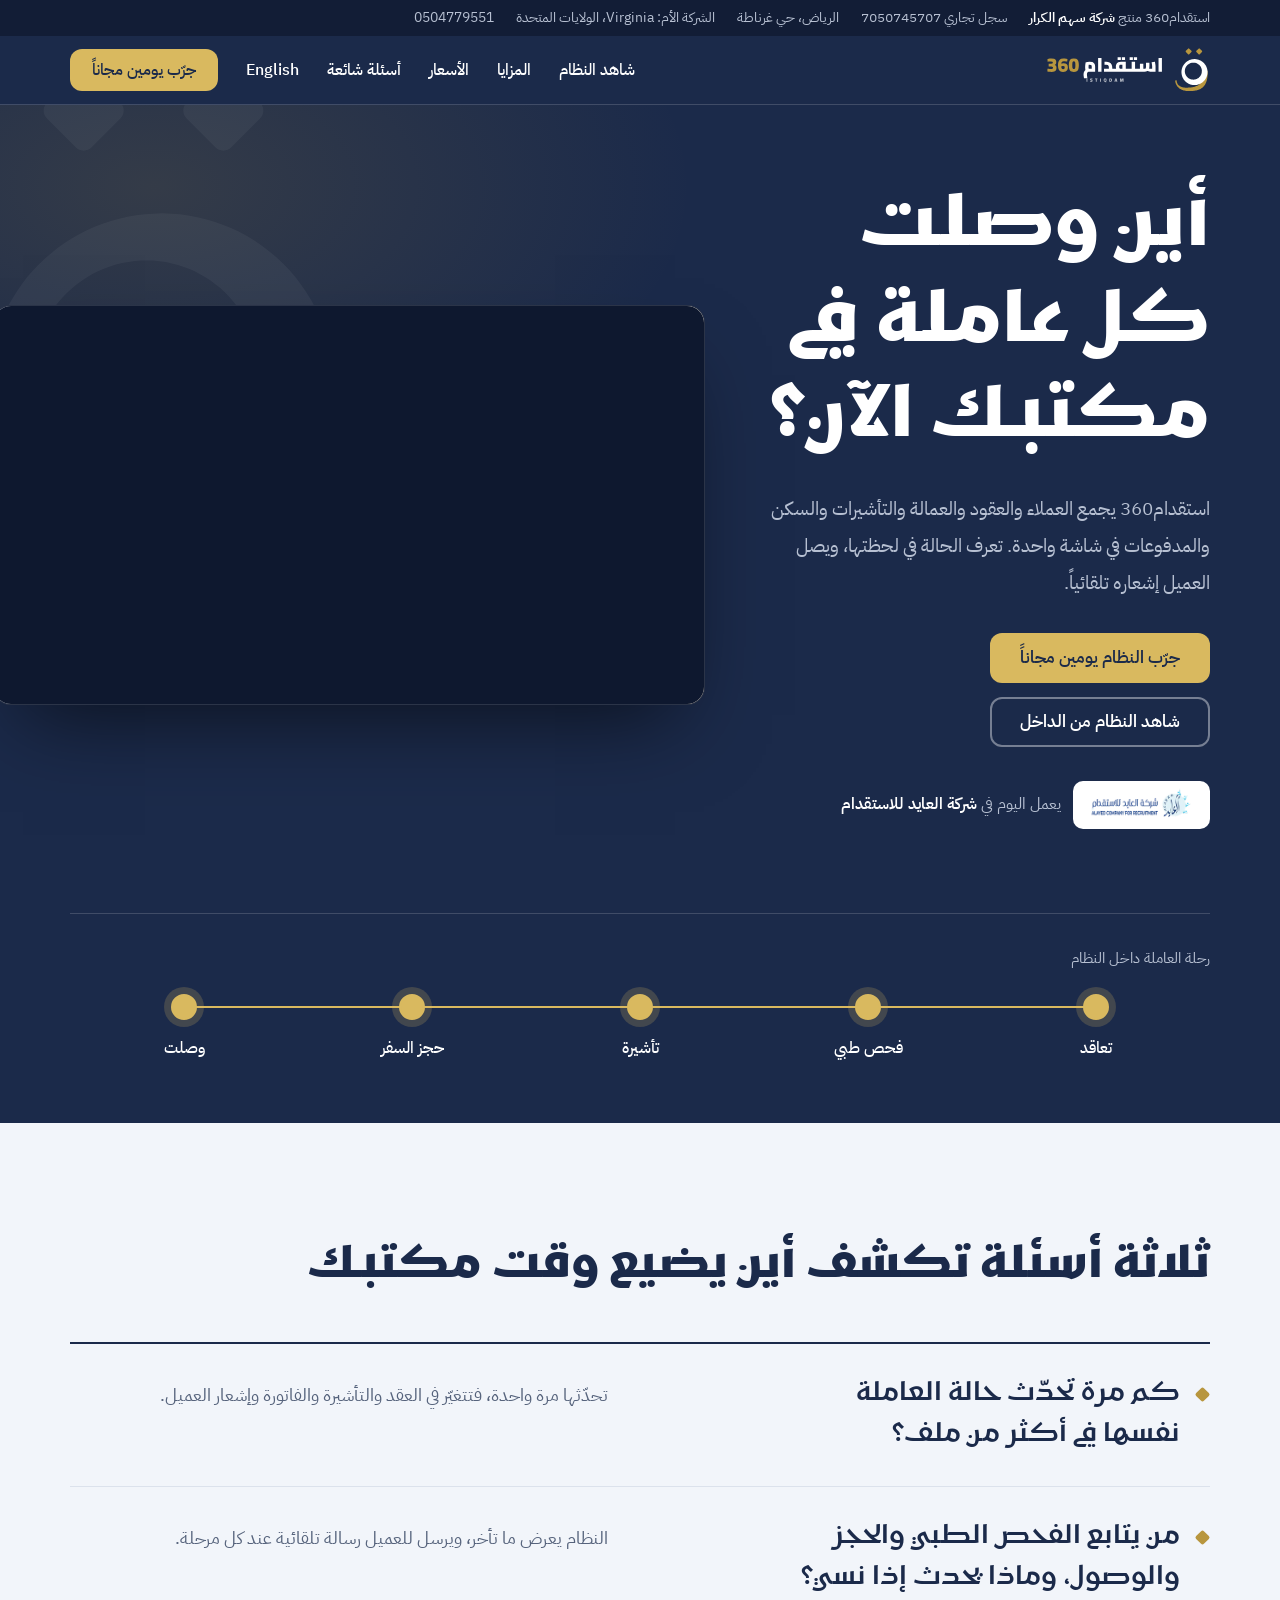
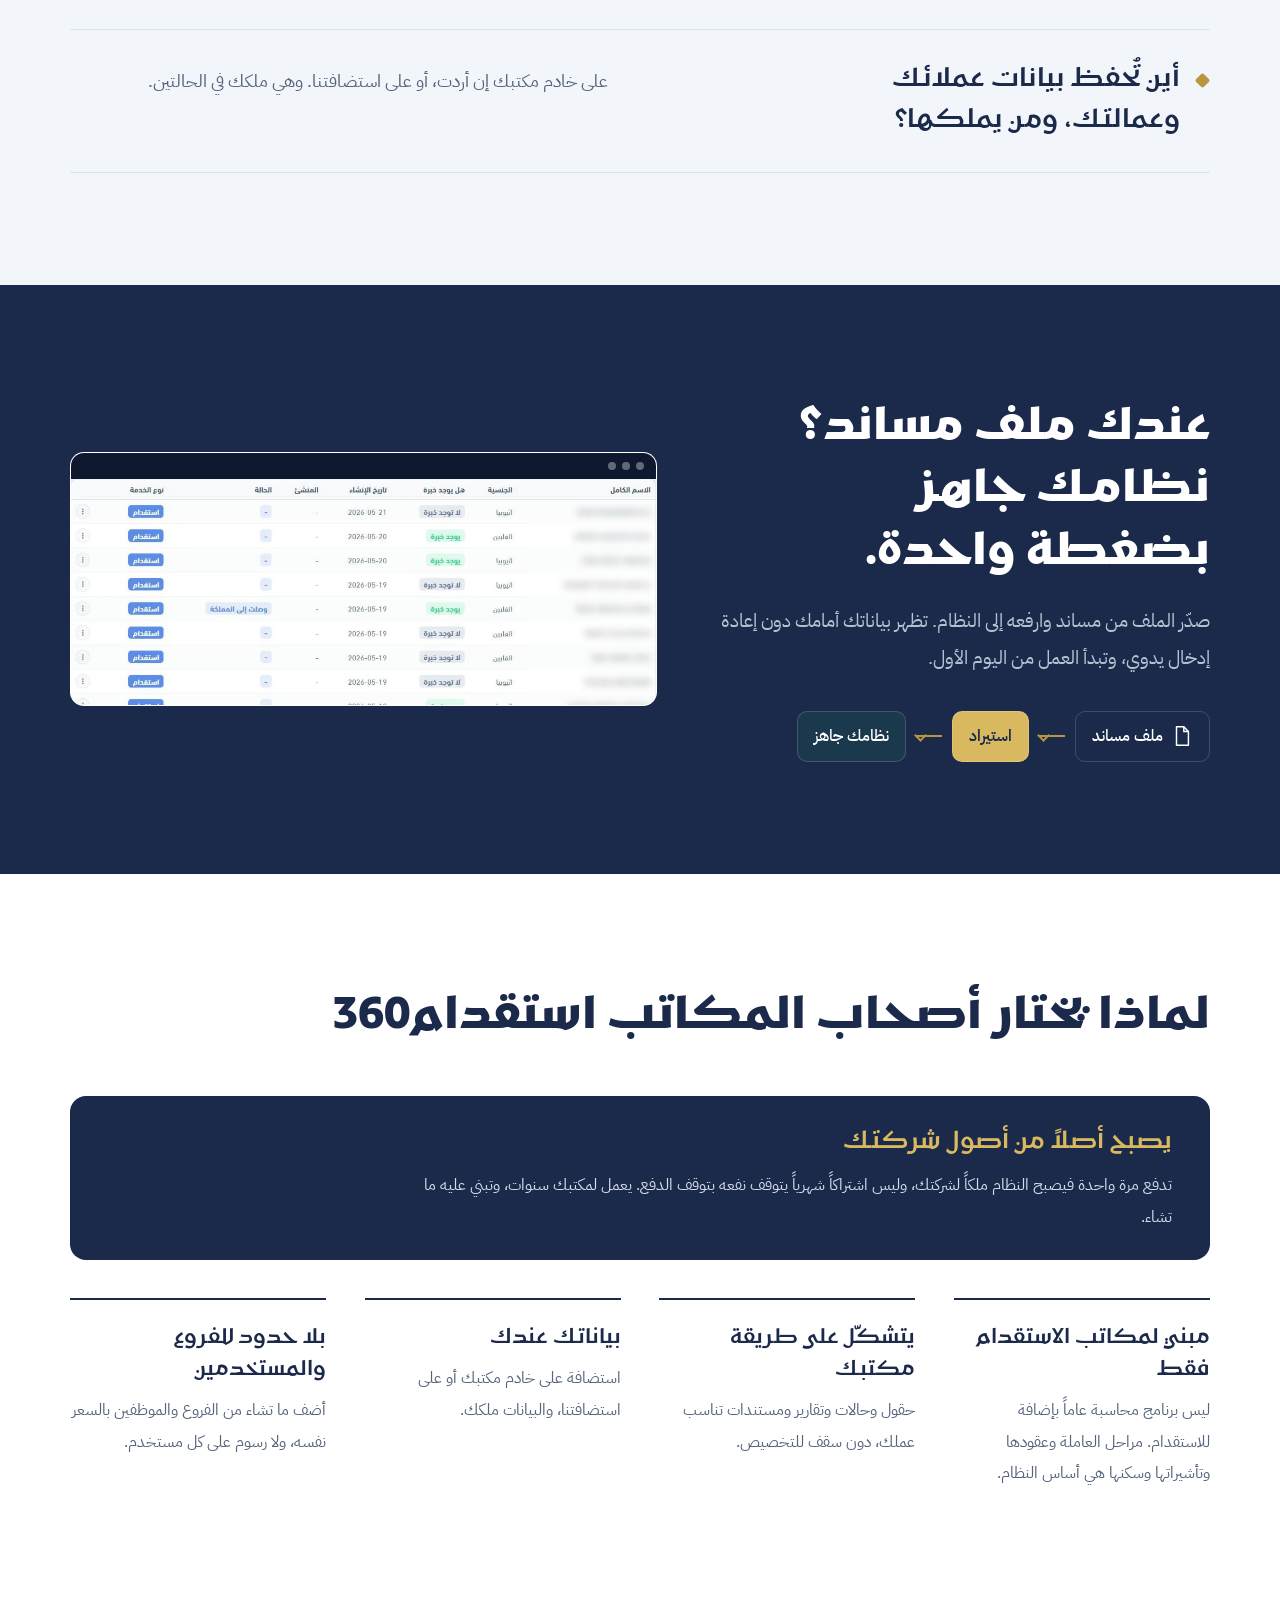
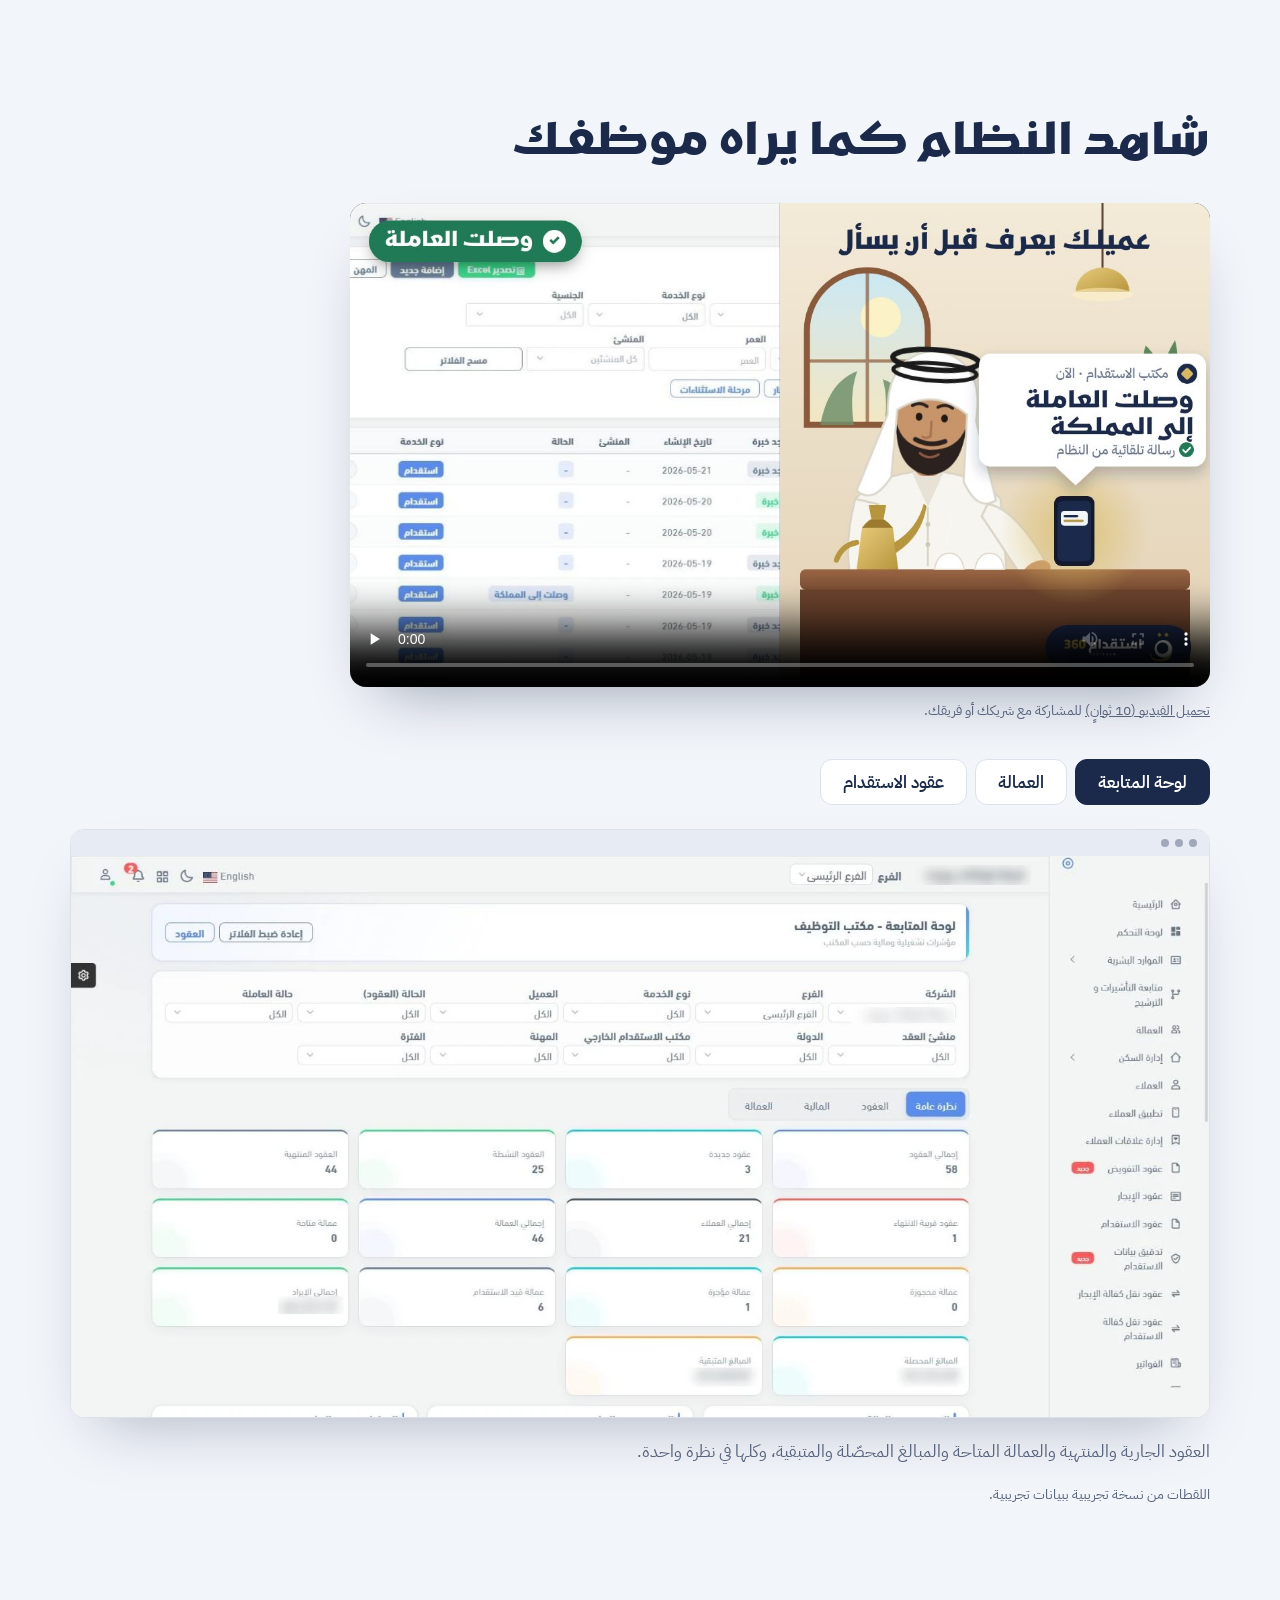
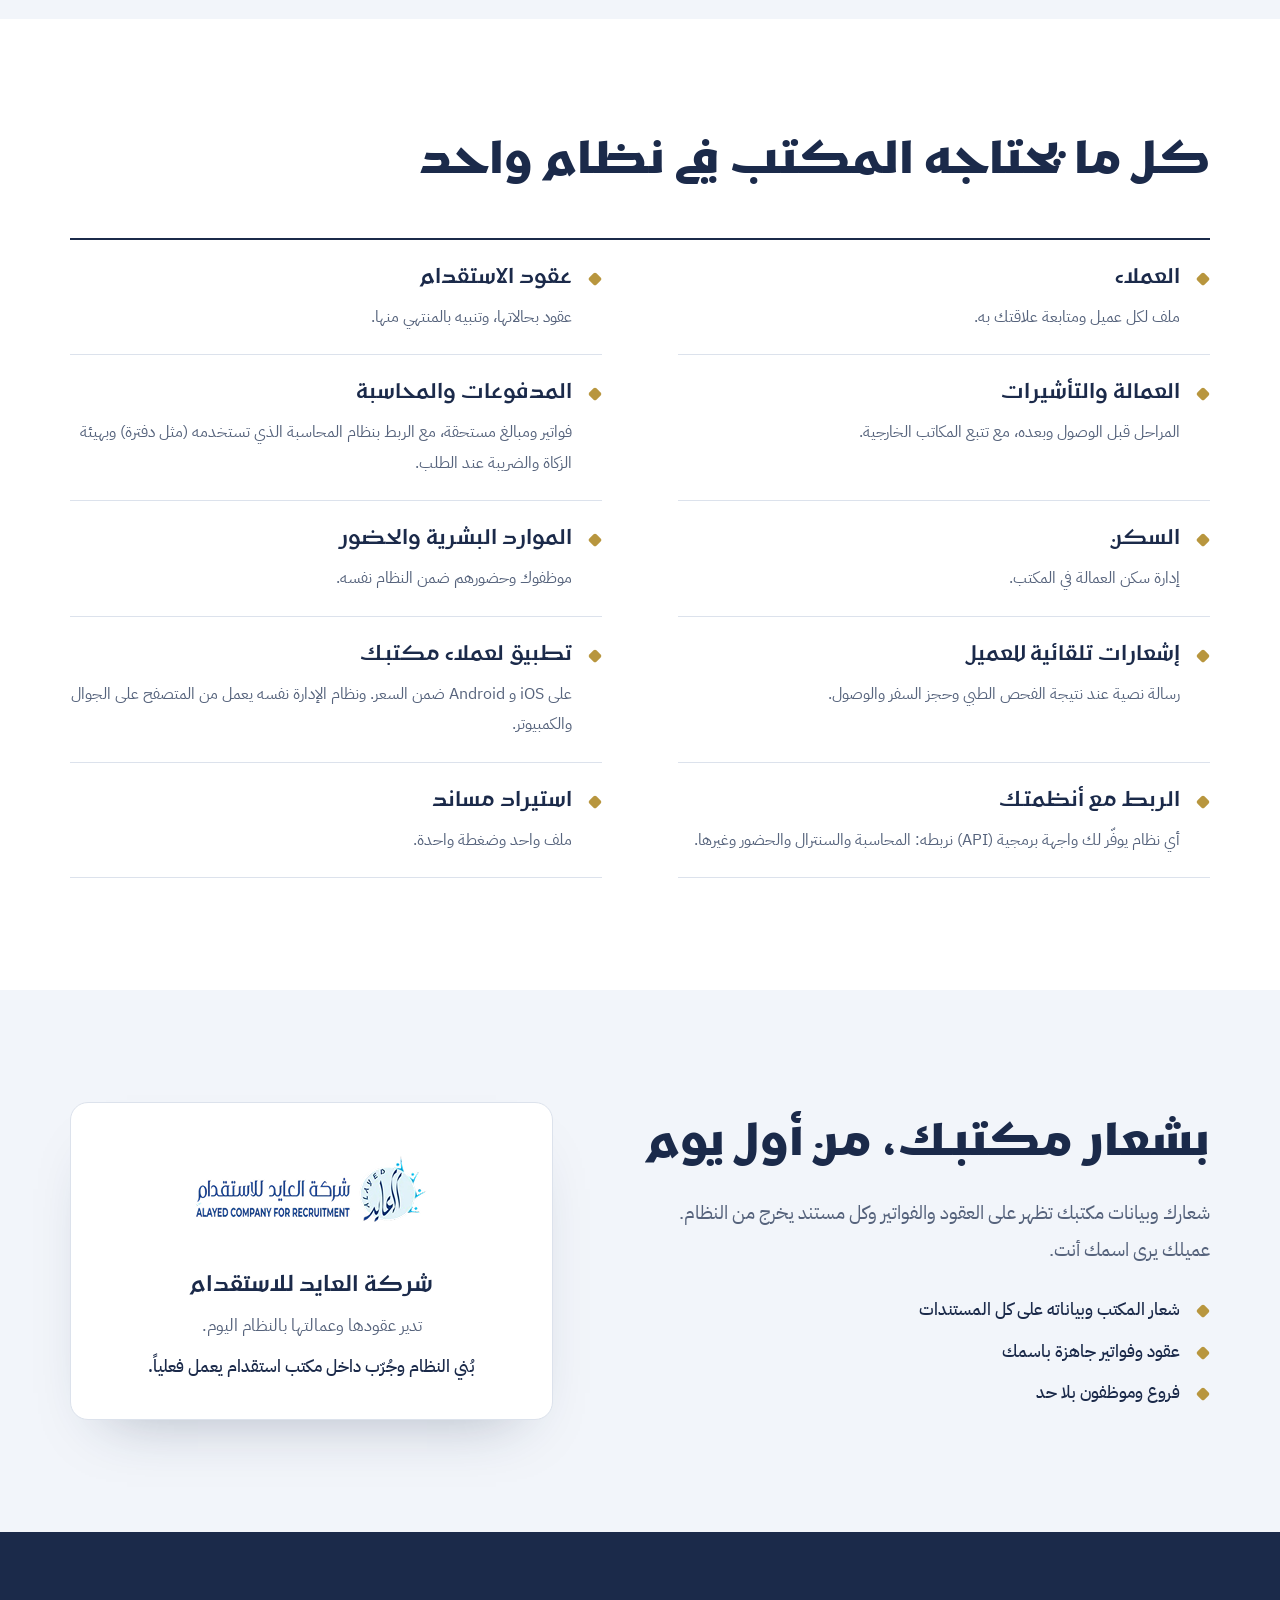
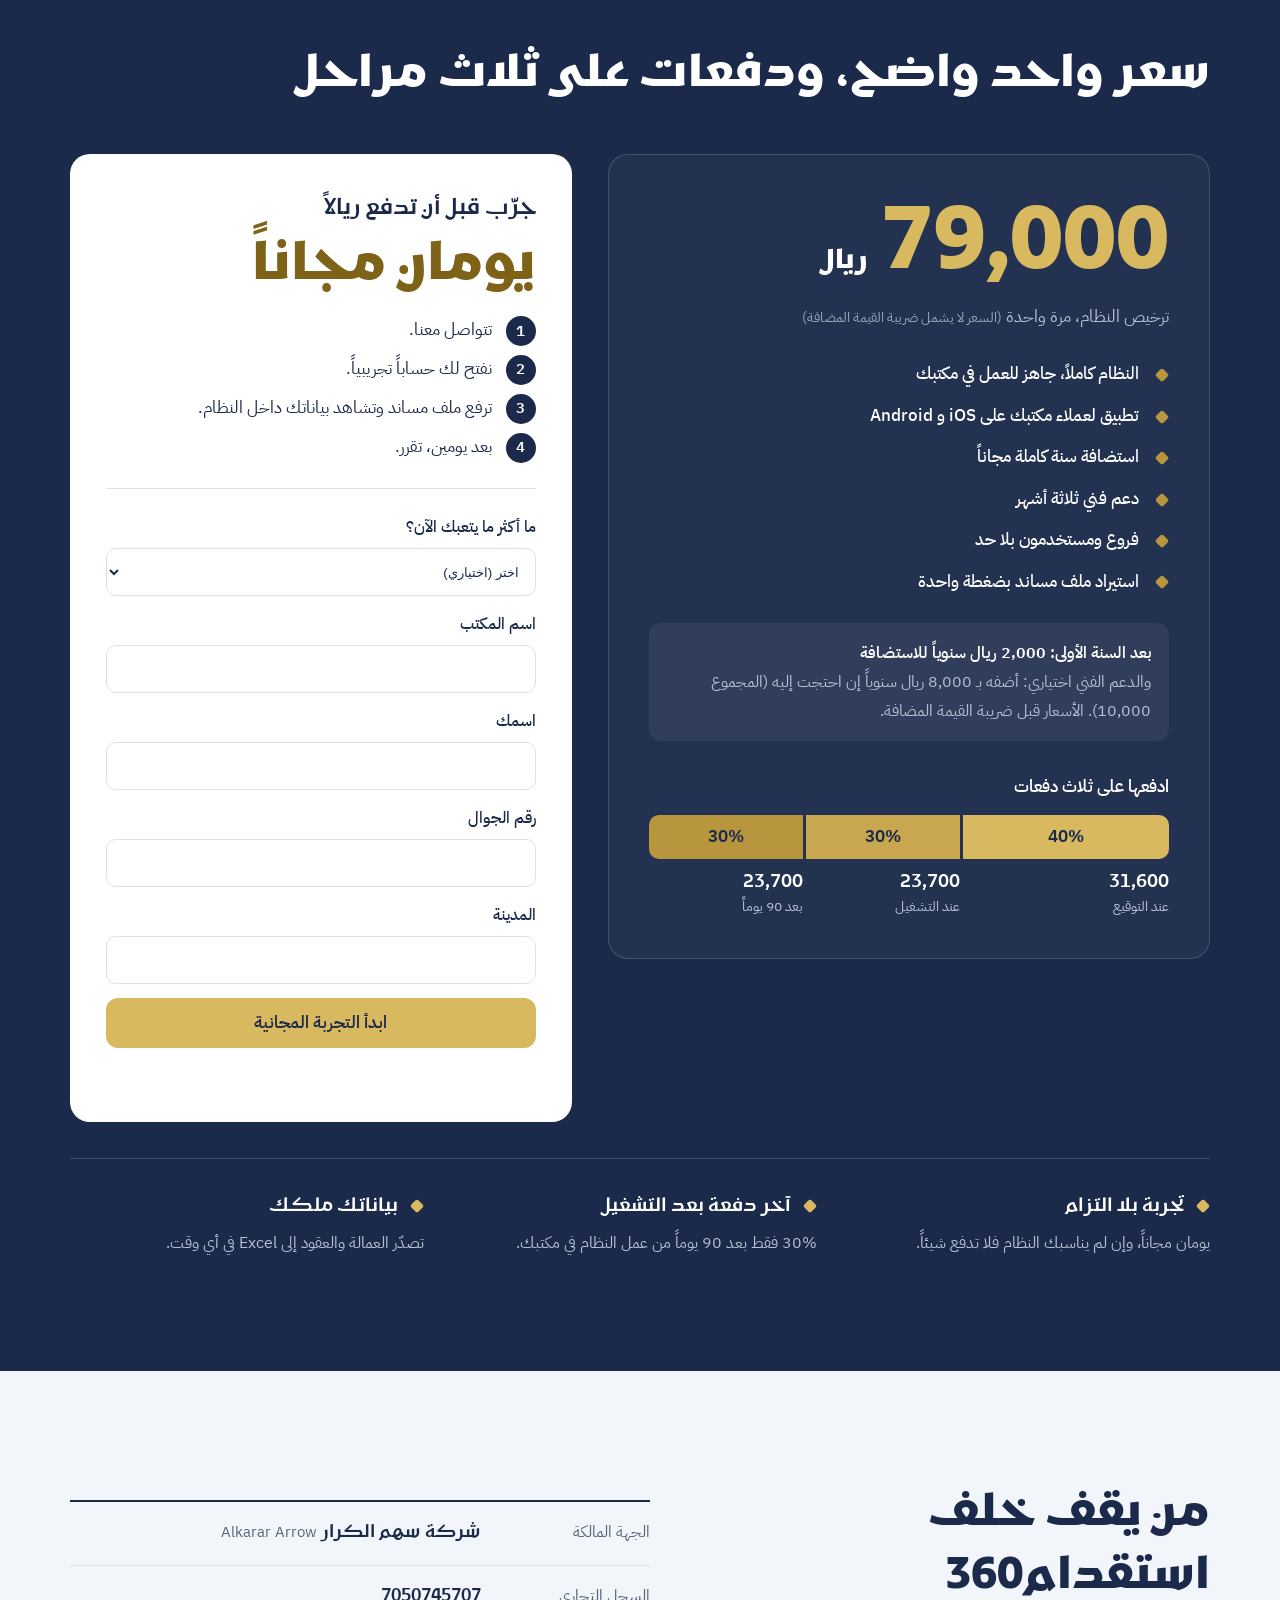
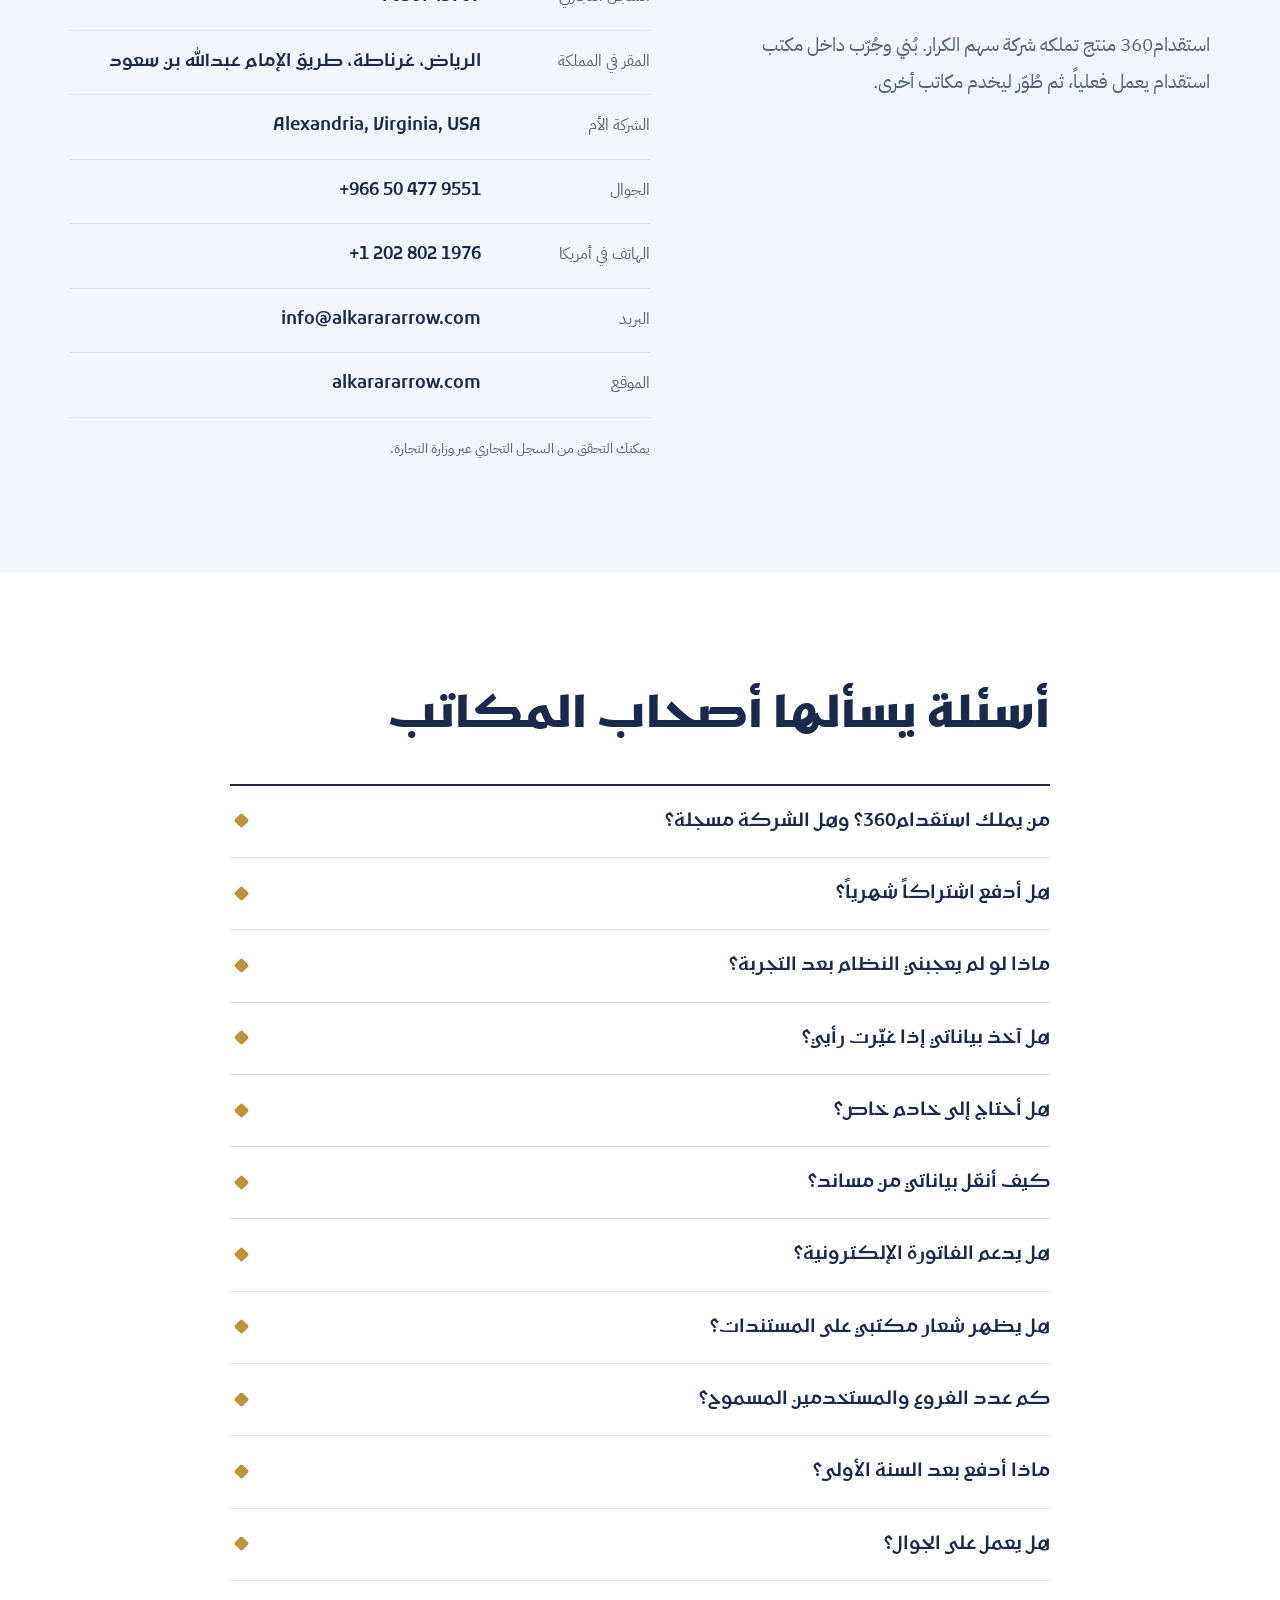
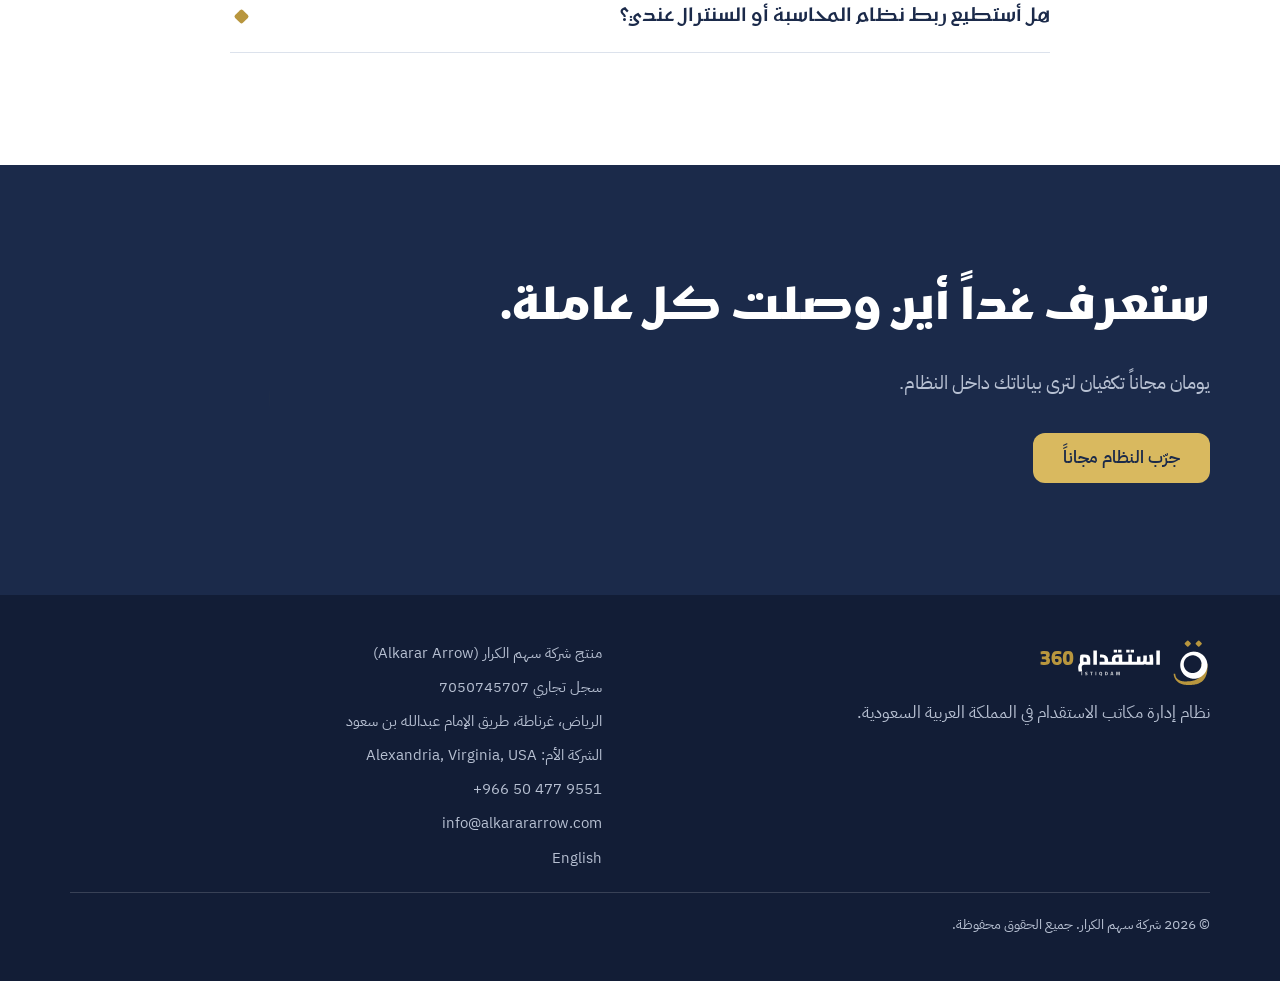
==== commit 0c4dd7f8: "Make technical support after year one optional (AR + EN) Co-Authored-By: Claude Sonnet 5.5 <noreply@" ====
--- a/index.html
+++ b/index.html
@@ -358,7 +358,7 @@
           <li>فروع ومستخدمون بلا حد</li>
           <li>استيراد ملف مساند بضغطة واحدة</li>
         </ul>
-        <p class="renew"><strong>بعد السنة الأولى: 10,000 ريال سنوياً</strong><br>2,000 للاستضافة و8,000 للدعم الفني. الأسعار قبل ضريبة القيمة المضافة.</p>
+        <p class="renew"><strong>بعد السنة الأولى: 2,000 ريال سنوياً للاستضافة</strong><br>والدعم الفني اختياري: أضفه بـ 8,000 ريال سنوياً إن احتجت إليه (المجموع 10,000). الأسعار قبل ضريبة القيمة المضافة.</p>
 
         <div class="split" aria-label="جدول الدفعات">
           <p class="split-title">ادفعها على ثلاث دفعات</p>
@@ -439,7 +439,7 @@
     <h2 class="h2">أسئلة يسألها أصحاب المكاتب</h2>
     <div class="faq">
       <details><summary>من يملك استقدام360؟ وهل الشركة مسجلة؟</summary><p>يملكه شركة سهم الكرار، سجل تجاري 7050745707، ولها مكتب في الرياض ومقر رئيسي في ولاية فيرجينيا بالولايات المتحدة. يمكنك التحقق من السجل عبر وزارة التجارة.</p></details>
-      <details><summary>هل أدفع اشتراكاً شهرياً؟</summary><p>لا. تدفع سعر النظام مرة واحدة فيصبح أصلاً من أصول شركتك. وبعد السنة الأولى تدفع فقط 10,000 ريال سنوياً للاستضافة والدعم الفني.</p></details>
+      <details><summary>هل أدفع اشتراكاً شهرياً؟</summary><p>لا. تدفع سعر النظام مرة واحدة فيصبح أصلاً من أصول شركتك. وبعد السنة الأولى تدفع 2,000 ريال سنوياً للاستضافة، والدعم الفني اختياري بـ 8,000 ريال سنوياً.</p></details>
       <details><summary>ماذا لو لم يعجبني النظام بعد التجربة؟</summary><p>لا تدفع شيئاً. التجربة مجانية وبلا التزام.</p></details>
       <details><summary>هل آخذ بياناتي إذا غيّرت رأيي؟</summary><p>نعم. تصدّر العمالة والعقود إلى Excel في أي وقت، فبياناتك ملكك.</p></details>
       <details><summary>هل أحتاج إلى خادم خاص؟</summary><p>لا. السنة الأولى استضافة مجانية معنا. وإن أردت أن تبقى بياناتك على خادم مكتبك فنركّب النظام عليه.</p></details>
@@ -447,7 +447,7 @@
       <details><summary>هل يدعم الفاتورة الإلكترونية؟</summary><p>نربط النظام بهيئة الزكاة والضريبة والجمارك إذا رغبت في ذلك.</p></details>
       <details><summary>هل يظهر شعار مكتبي على المستندات؟</summary><p>نعم. شعارك وبيانات مكتبك تظهر على العقود والفواتير وكل المستندات.</p></details>
       <details><summary>كم عدد الفروع والمستخدمين المسموح؟</summary><p>بلا حد لكليهما، وبالسعر نفسه.</p></details>
-      <details><summary>ماذا أدفع بعد السنة الأولى؟</summary><p>10,000 ريال سنوياً: 2,000 للاستضافة و8,000 للدعم الفني. جميع الأسعار قبل ضريبة القيمة المضافة.</p></details>
+      <details><summary>ماذا أدفع بعد السنة الأولى؟</summary><p>2,000 ريال سنوياً للاستضافة. أما الدعم الفني فاختياري، وتضيفه بـ 8,000 ريال سنوياً إن أردته (المجموع 10,000). جميع الأسعار قبل ضريبة القيمة المضافة.</p></details>
       <details><summary>هل يعمل على الجوال؟</summary><p>نظام الإدارة يعمل من المتصفح، فتفتحه من الجوال أو الكمبيوتر. وعملاء مكتبك يحصلون على تطبيق على iOS و Android ضمن السعر.</p></details>
       <details><summary>هل أستطيع ربط نظام المحاسبة أو السنترال عندي؟</summary><p>نعم. نربط النظام بأي نظام يتيح لك واجهة برمجية (API)، سواء كان محاسبة أو سنترال أو حضوراً أو غيرها.</p></details>
     </div>
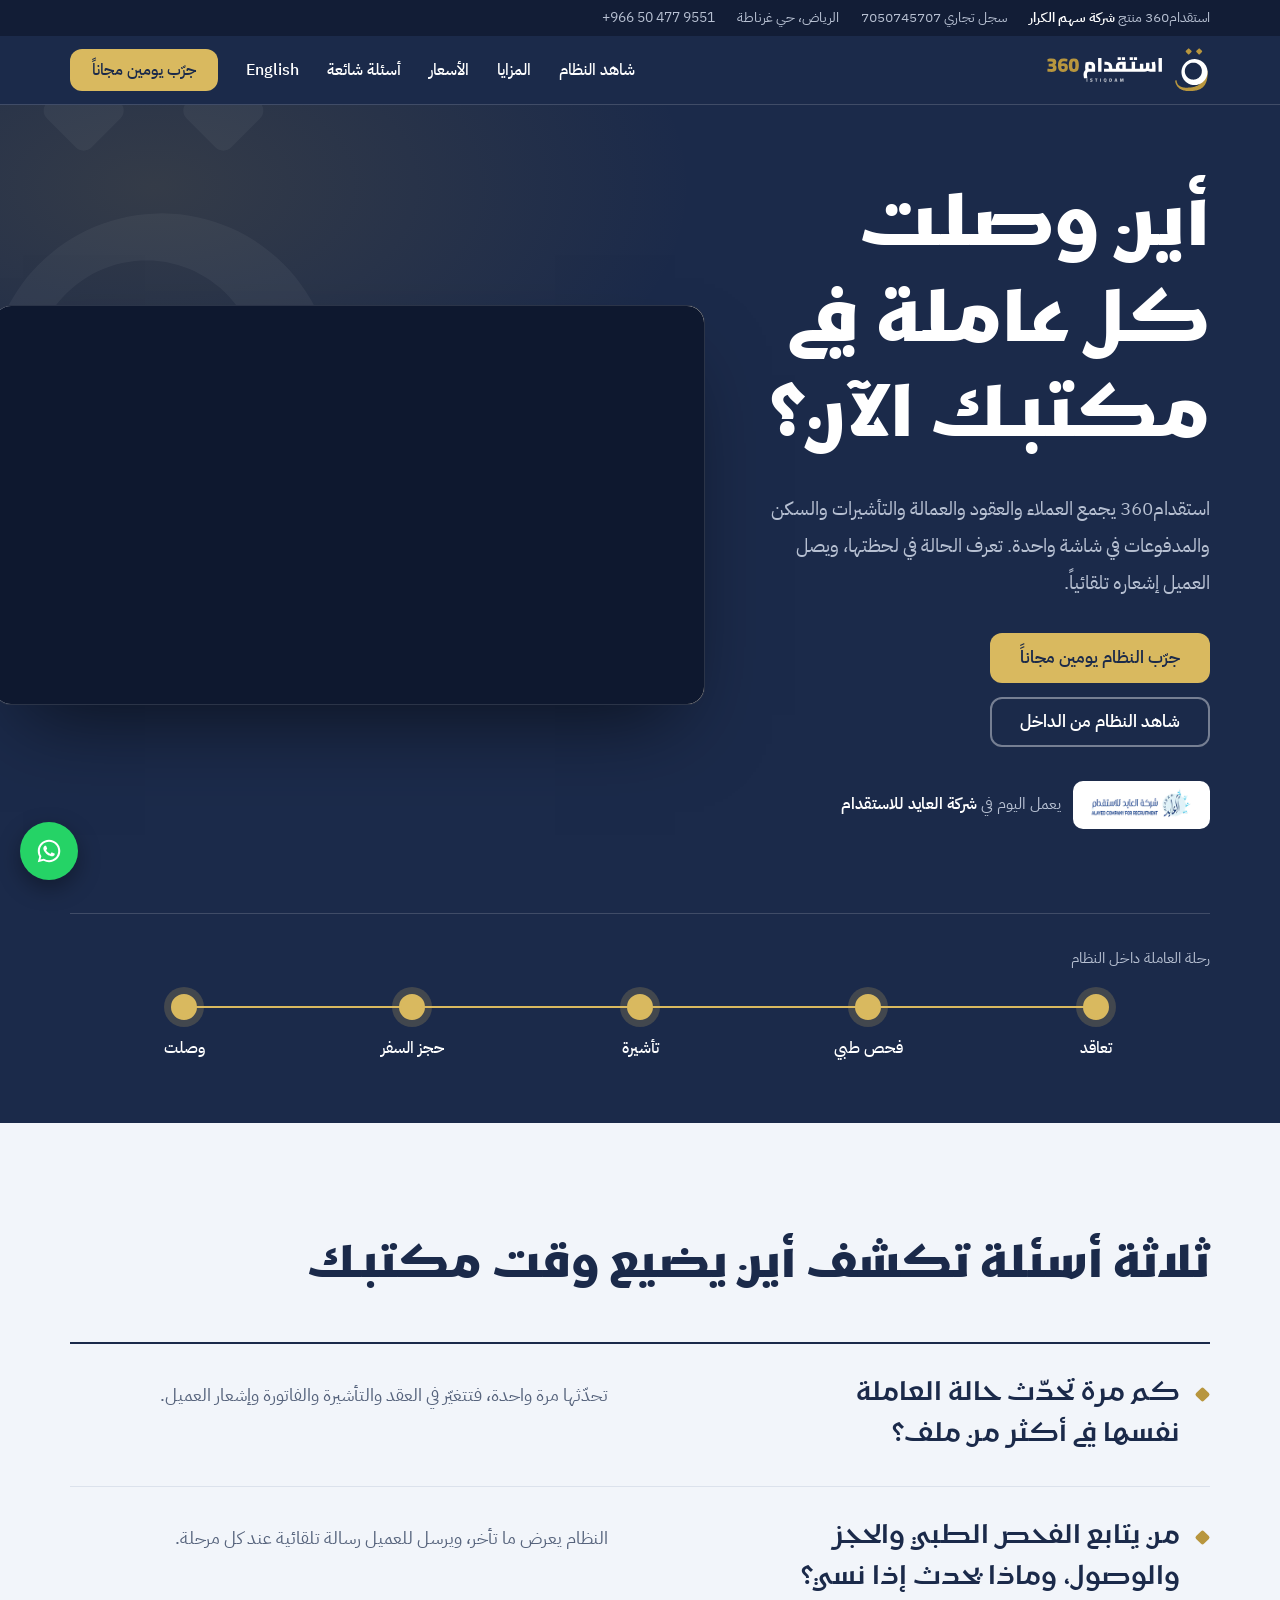
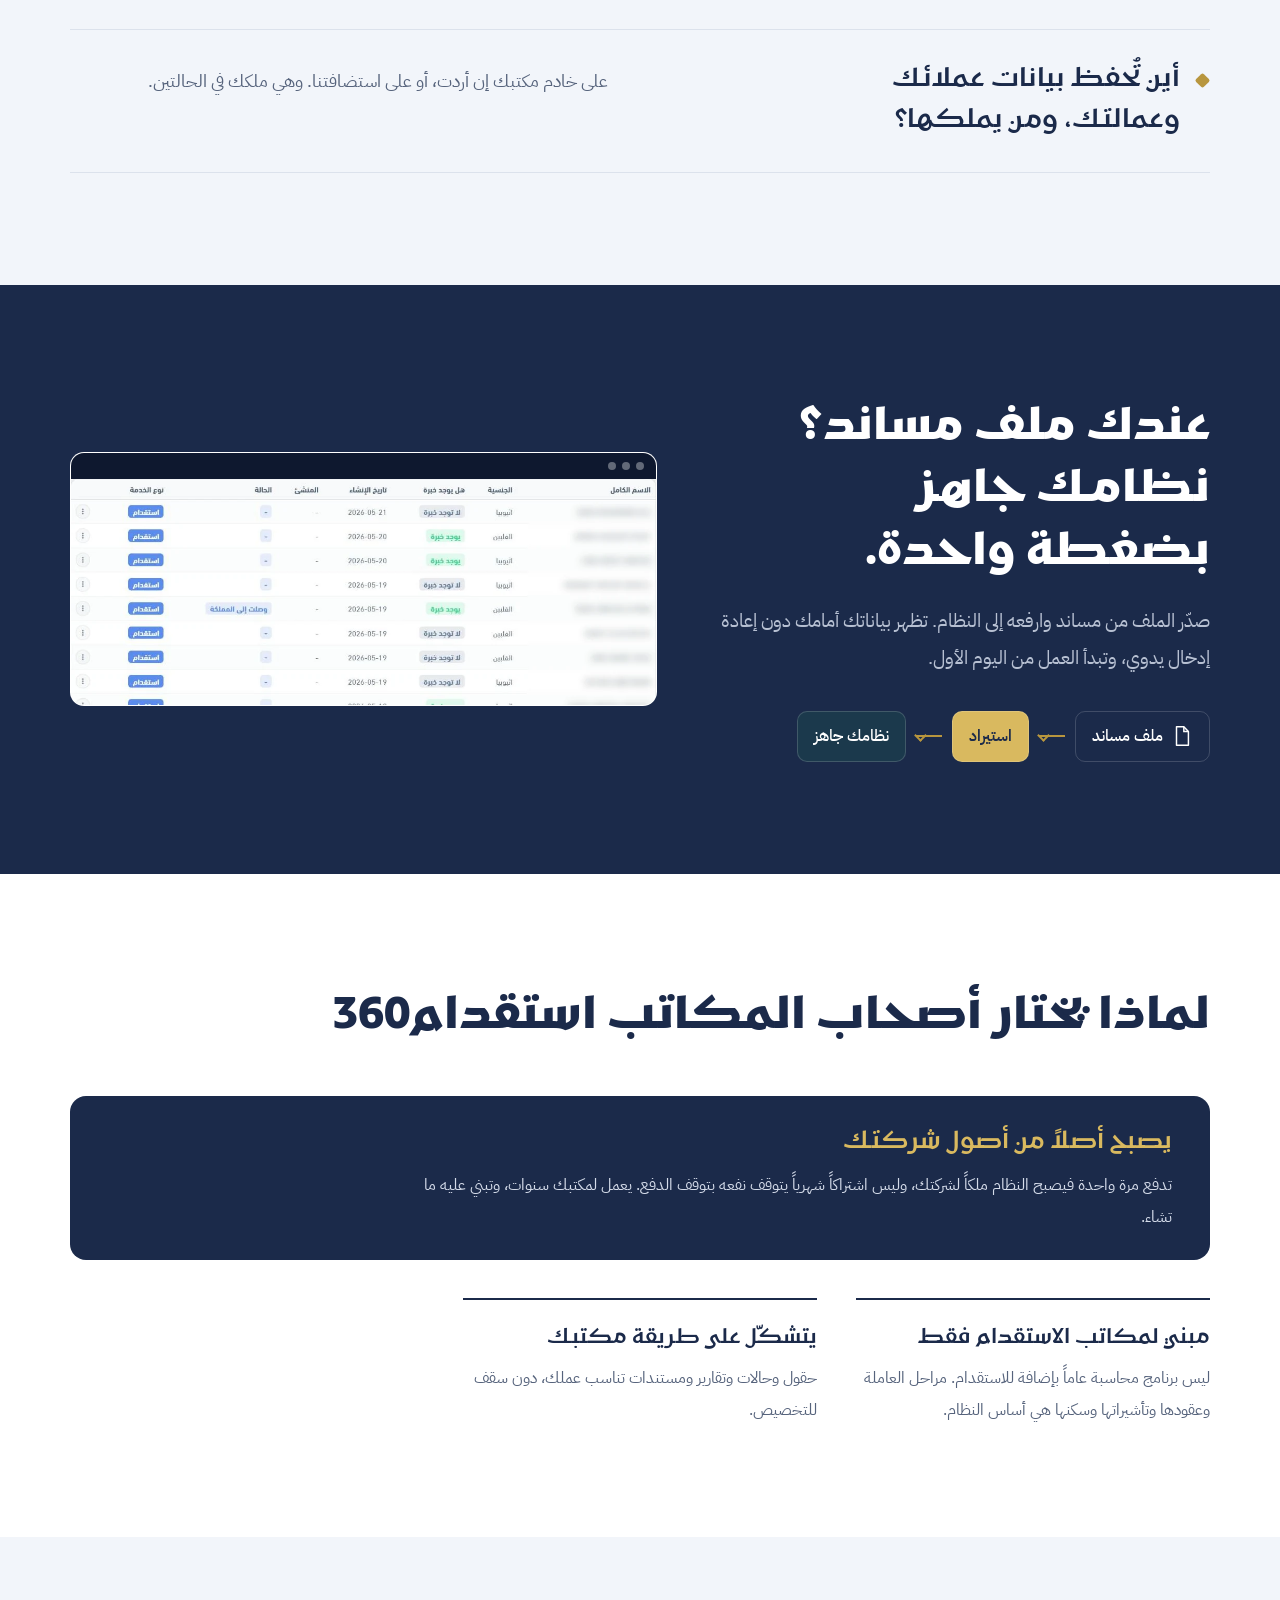
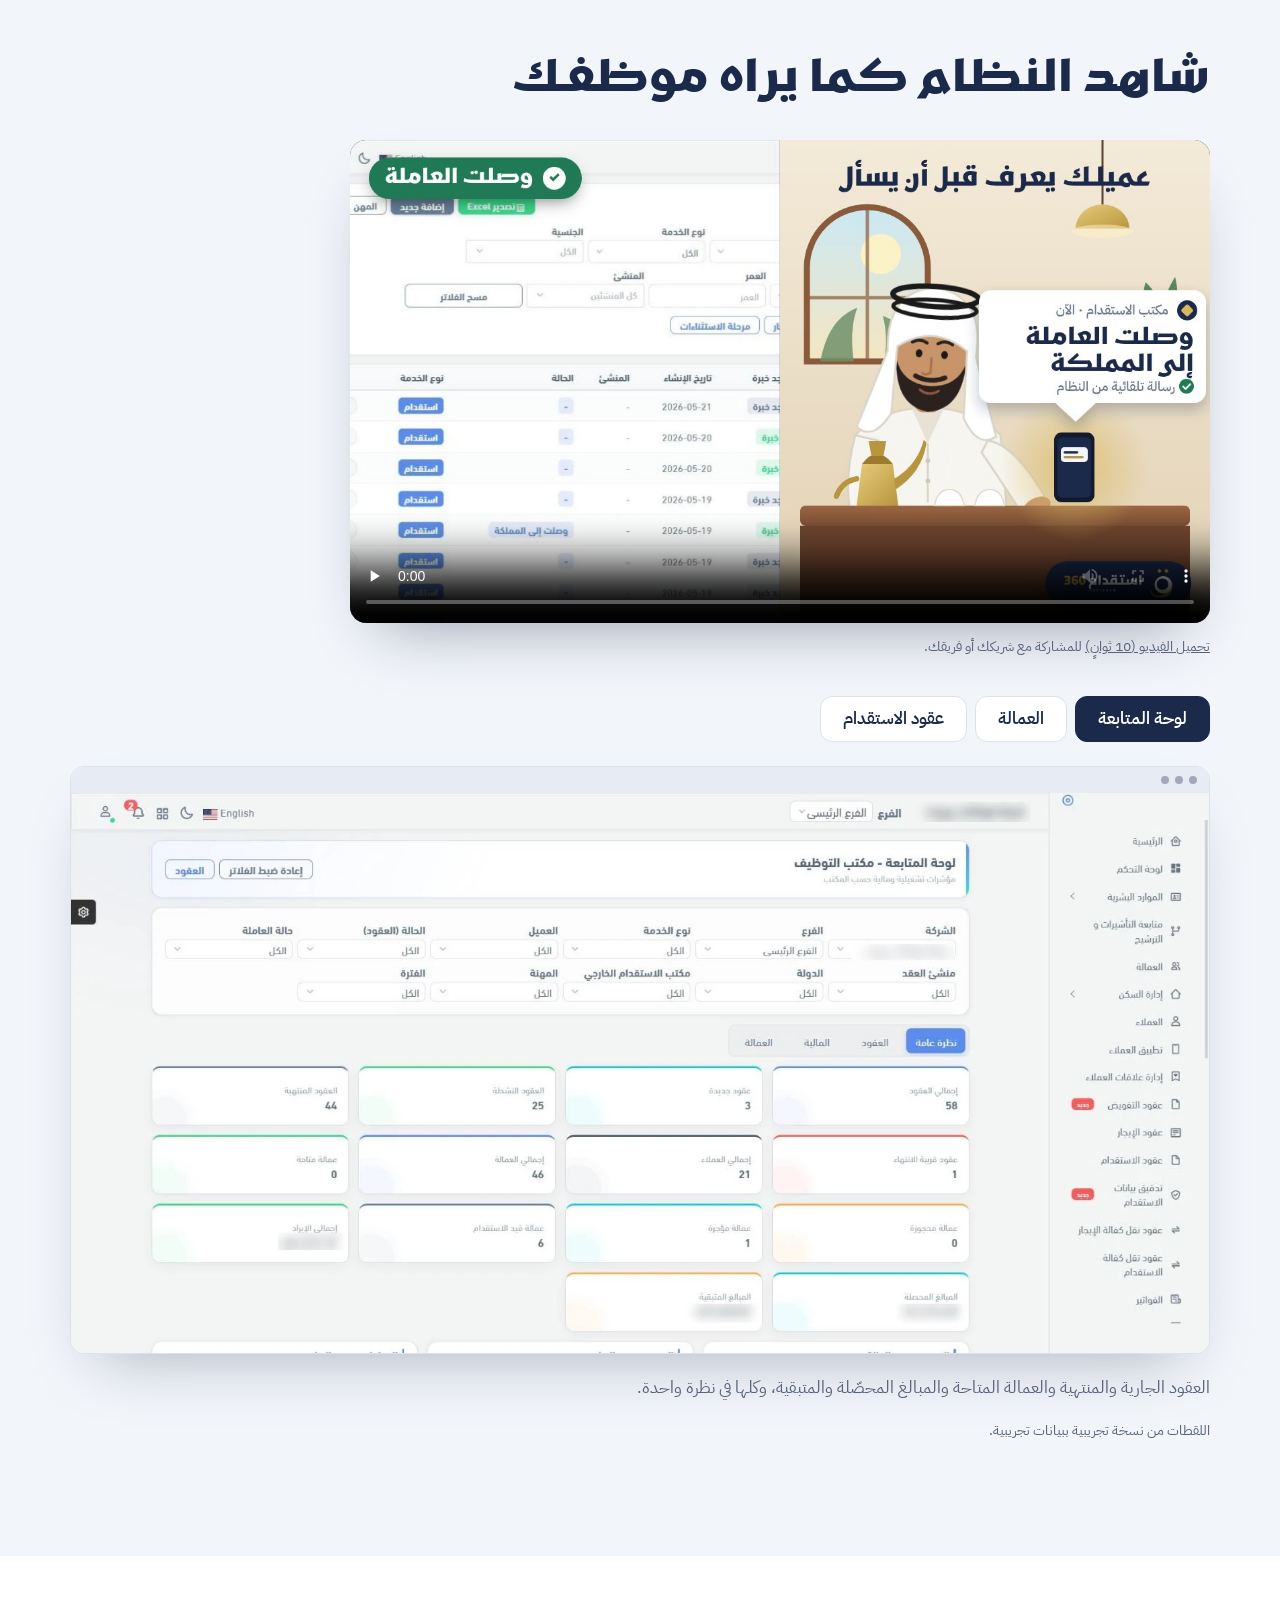
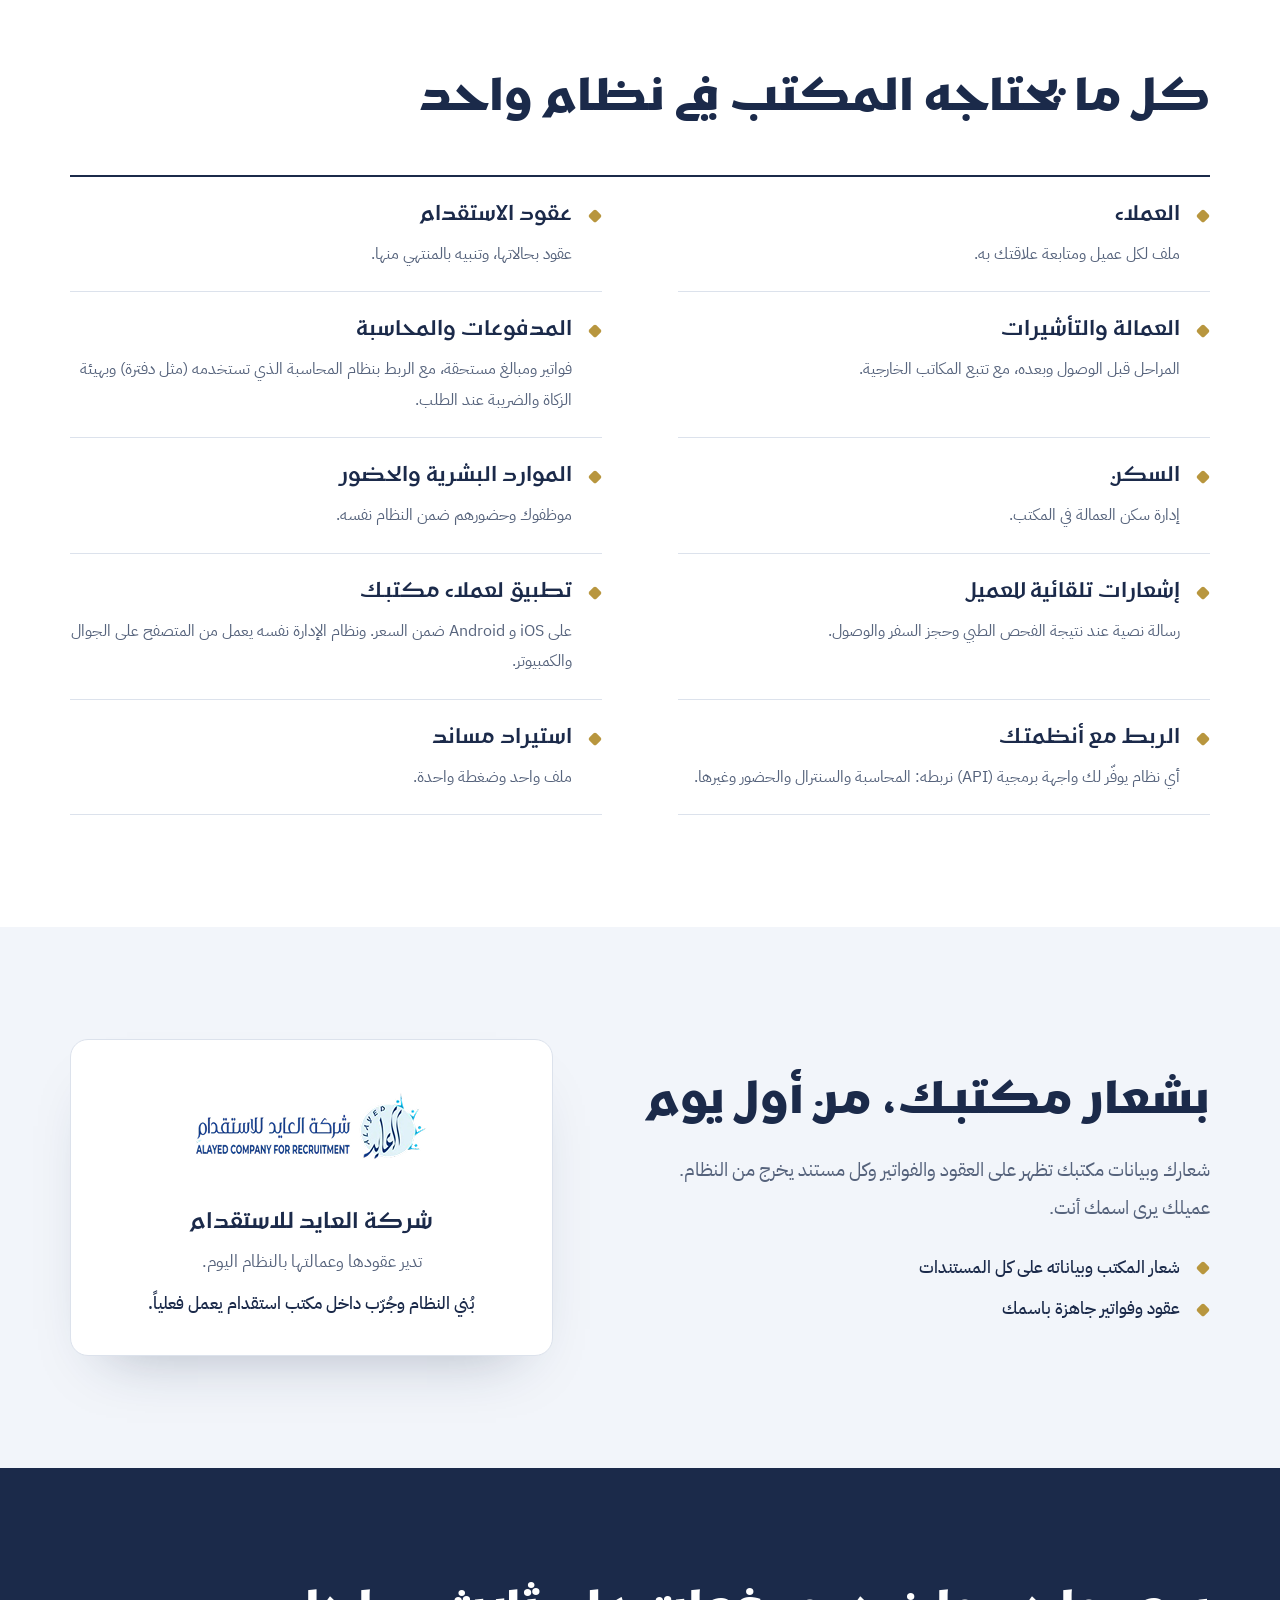
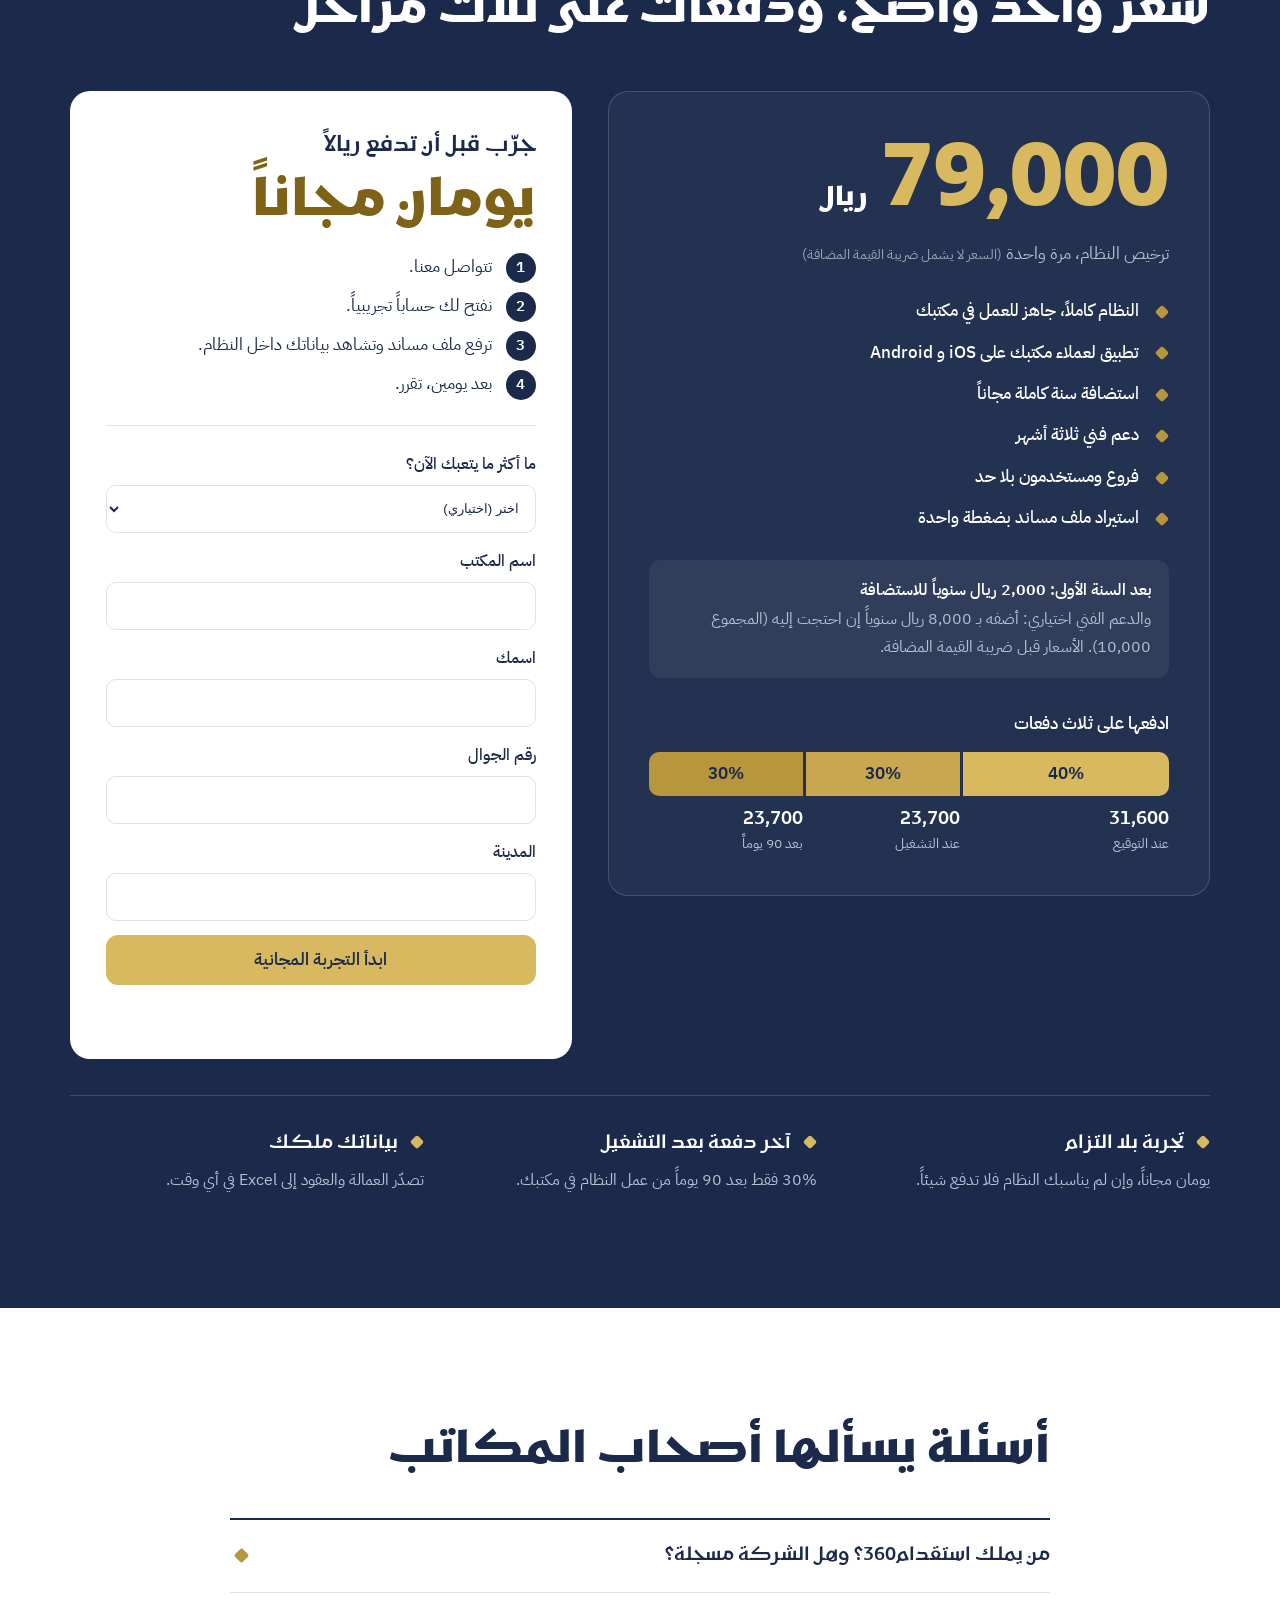
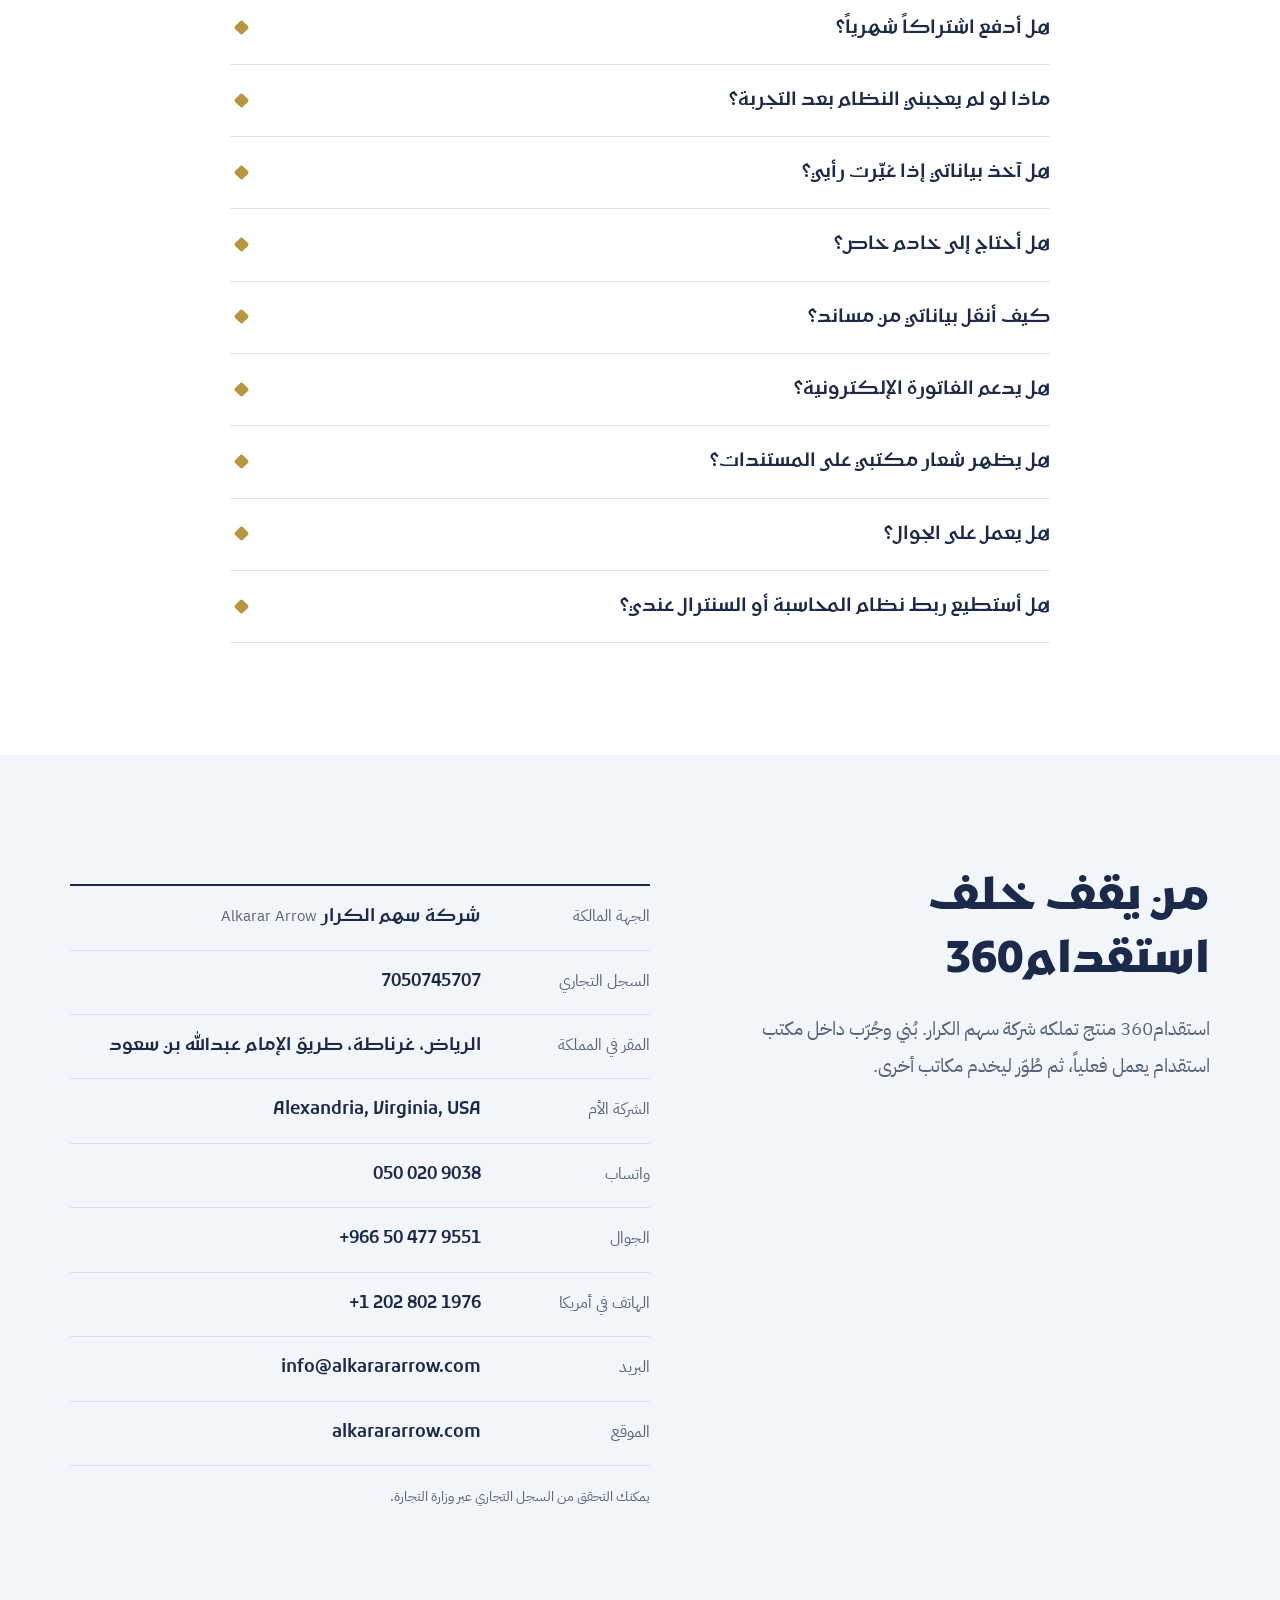
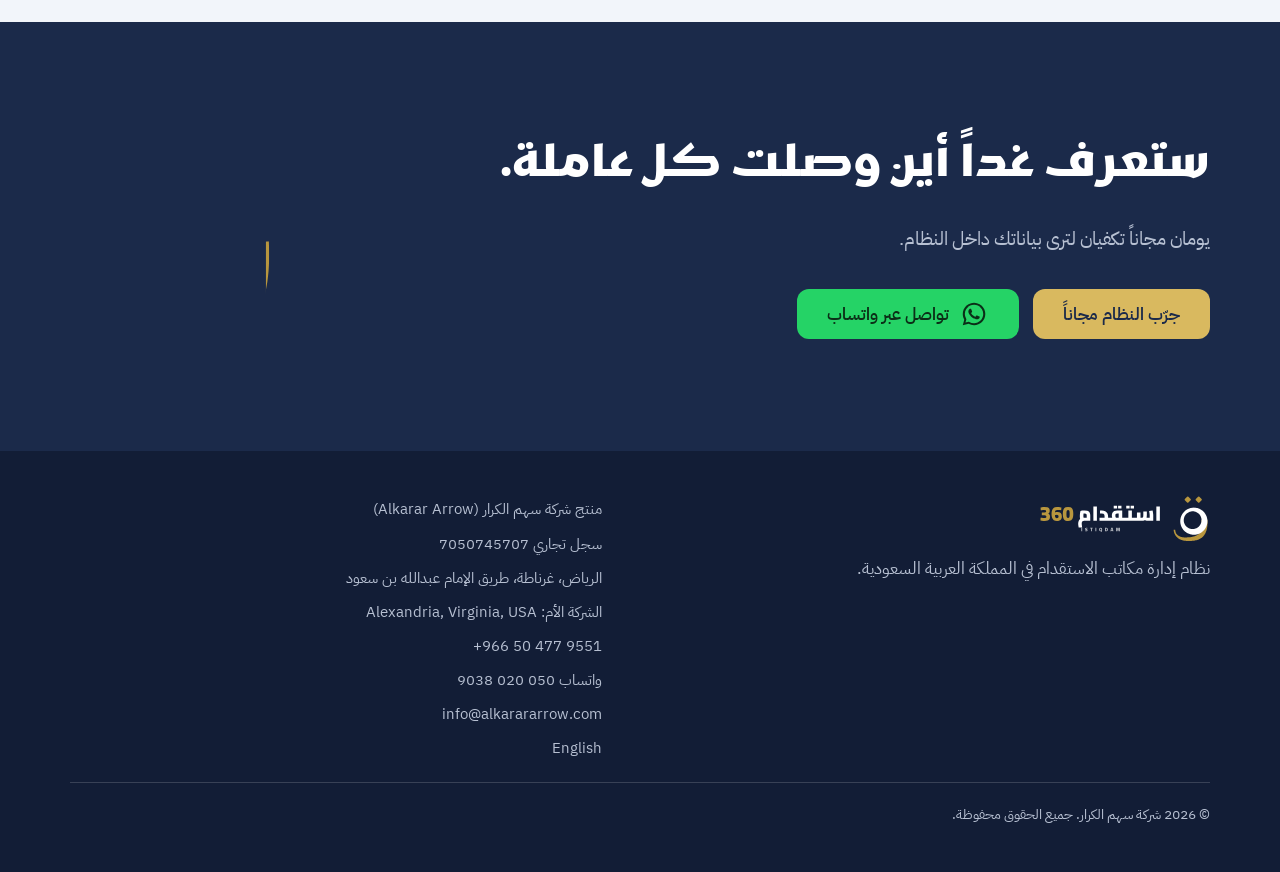
==== commit cb0836ac: "WhatsApp button, trim repeated claims, FAQ next to pricing, grammar fix (AR + EN) Co-Authored-By: Cl" ====
--- a/index.html
+++ b/index.html
@@ -40,8 +40,7 @@
     <span>استقدام360 منتج <strong>شركة سهم الكرار</strong></span>
     <span>سجل تجاري <bdi dir="ltr">7050745707</bdi></span>
     <span class="hide-sm">الرياض، حي غرناطة</span>
-    <span class="hide-sm">الشركة الأم: Virginia، الولايات المتحدة</span>
-    <span><a href="tel:+966504779551" dir="ltr">0504779551</a></span>
+    <span><a href="tel:+966504779551" dir="ltr">+966 50 477 9551</a></span>
   </div>
 </div>
 
@@ -254,14 +253,6 @@
         <h3>يتشكّل على طريقة مكتبك</h3>
         <p>حقول وحالات وتقارير ومستندات تناسب عملك، دون سقف للتخصيص.</p>
       </article>
-      <article>
-        <h3>بياناتك عندك</h3>
-        <p>استضافة على خادم مكتبك أو على استضافتنا، والبيانات ملكك.</p>
-      </article>
-      <article>
-        <h3>بلا حدود للفروع والمستخدمين</h3>
-        <p>أضف ما تشاء من الفروع والموظفين بالسعر نفسه، ولا رسوم على كل مستخدم.</p>
-      </article>
     </div>
   </div>
 </section>
@@ -330,7 +321,6 @@
       <ul class="ticks">
         <li>شعار المكتب وبياناته على كل المستندات</li>
         <li>عقود وفواتير جاهزة باسمك</li>
-        <li>فروع وموظفون بلا حد</li>
       </ul>
     </div>
     <aside class="client">
@@ -410,35 +400,12 @@
   </div>
 </section>
 
-<!-- COMPANY -->
-<section class="sec sec-paper" id="company">
-  <div class="wrap company">
-    <div>
-      <h2 class="h2">من يقف خلف استقدام360</h2>
-      <p class="lead">استقدام360 منتج تملكه شركة سهم الكرار. بُني وجُرّب داخل مكتب استقدام يعمل فعلياً، ثم طُوّر ليخدم مكاتب أخرى.</p>
-    </div>
-    <div>
-      <dl class="facts">
-        <div><dt>الجهة المالكة</dt><dd>شركة سهم الكرار <span class="en" dir="ltr">Alkarar Arrow</span></dd></div>
-        <div><dt>السجل التجاري</dt><dd><bdi dir="ltr">7050745707</bdi></dd></div>
-        <div><dt>المقر في المملكة</dt><dd>الرياض، غرناطة، طريق الإمام عبدالله بن سعود</dd></div>
-        <div><dt>الشركة الأم</dt><dd><span dir="ltr">Alexandria, Virginia, USA</span></dd></div>
-        <div><dt>الجوال</dt><dd><a href="tel:+966504779551" dir="ltr">+966 50 477 9551</a></dd></div>
-        <div><dt>الهاتف في أمريكا</dt><dd><a href="tel:+12028021976" dir="ltr">+1 202 802 1976</a></dd></div>
-        <div><dt>البريد</dt><dd><a href="mailto:info@alkarararrow.com" dir="ltr">info@alkarararrow.com</a></dd></div>
-        <div><dt>الموقع</dt><dd><a href="https://alkarararrow.com" dir="ltr" rel="noopener">alkarararrow.com</a></dd></div>
-      </dl>
-      <p class="note">يمكنك التحقق من السجل التجاري عبر وزارة التجارة.</p>
-    </div>
-  </div>
-</section>
-
 <!-- FAQ -->
 <section class="sec sec-white" id="faq">
   <div class="wrap faq-wrap">
     <h2 class="h2">أسئلة يسألها أصحاب المكاتب</h2>
     <div class="faq">
-      <details><summary>من يملك استقدام360؟ وهل الشركة مسجلة؟</summary><p>يملكه شركة سهم الكرار، سجل تجاري 7050745707، ولها مكتب في الرياض ومقر رئيسي في ولاية فيرجينيا بالولايات المتحدة. يمكنك التحقق من السجل عبر وزارة التجارة.</p></details>
+      <details><summary>من يملك استقدام360؟ وهل الشركة مسجلة؟</summary><p>تملكه شركة سهم الكرار، سجل تجاري 7050745707، ولها مكتب في الرياض ومقر رئيسي في ولاية فيرجينيا بالولايات المتحدة. يمكنك التحقق من السجل عبر وزارة التجارة.</p></details>
       <details><summary>هل أدفع اشتراكاً شهرياً؟</summary><p>لا. تدفع سعر النظام مرة واحدة فيصبح أصلاً من أصول شركتك. وبعد السنة الأولى تدفع 2,000 ريال سنوياً للاستضافة، والدعم الفني اختياري بـ 8,000 ريال سنوياً.</p></details>
       <details><summary>ماذا لو لم يعجبني النظام بعد التجربة؟</summary><p>لا تدفع شيئاً. التجربة مجانية وبلا التزام.</p></details>
       <details><summary>هل آخذ بياناتي إذا غيّرت رأيي؟</summary><p>نعم. تصدّر العمالة والعقود إلى Excel في أي وقت، فبياناتك ملكك.</p></details>
@@ -446,10 +413,32 @@
       <details><summary>كيف أنقل بياناتي من مساند؟</summary><p>تصدّر الملف من مساند وترفعه إلى النظام، فيستورده بضغطة واحدة.</p></details>
       <details><summary>هل يدعم الفاتورة الإلكترونية؟</summary><p>نربط النظام بهيئة الزكاة والضريبة والجمارك إذا رغبت في ذلك.</p></details>
       <details><summary>هل يظهر شعار مكتبي على المستندات؟</summary><p>نعم. شعارك وبيانات مكتبك تظهر على العقود والفواتير وكل المستندات.</p></details>
-      <details><summary>كم عدد الفروع والمستخدمين المسموح؟</summary><p>بلا حد لكليهما، وبالسعر نفسه.</p></details>
-      <details><summary>ماذا أدفع بعد السنة الأولى؟</summary><p>2,000 ريال سنوياً للاستضافة. أما الدعم الفني فاختياري، وتضيفه بـ 8,000 ريال سنوياً إن أردته (المجموع 10,000). جميع الأسعار قبل ضريبة القيمة المضافة.</p></details>
       <details><summary>هل يعمل على الجوال؟</summary><p>نظام الإدارة يعمل من المتصفح، فتفتحه من الجوال أو الكمبيوتر. وعملاء مكتبك يحصلون على تطبيق على iOS و Android ضمن السعر.</p></details>
       <details><summary>هل أستطيع ربط نظام المحاسبة أو السنترال عندي؟</summary><p>نعم. نربط النظام بأي نظام يتيح لك واجهة برمجية (API)، سواء كان محاسبة أو سنترال أو حضوراً أو غيرها.</p></details>
+    </div>
+  </div>
+</section>
+
+<!-- COMPANY -->
+<section class="sec sec-paper" id="company">
+  <div class="wrap company">
+    <div>
+      <h2 class="h2">من يقف خلف استقدام360</h2>
+      <p class="lead">استقدام360 منتج تملكه شركة سهم الكرار. بُني وجُرّب داخل مكتب استقدام يعمل فعلياً، ثم طُوّر ليخدم مكاتب أخرى.</p>
+    </div>
+    <div>
+      <dl class="facts">
+        <div><dt>الجهة المالكة</dt><dd>شركة سهم الكرار <span class="en" dir="ltr">Alkarar Arrow</span></dd></div>
+        <div><dt>السجل التجاري</dt><dd><bdi dir="ltr">7050745707</bdi></dd></div>
+        <div><dt>المقر في المملكة</dt><dd>الرياض، غرناطة، طريق الإمام عبدالله بن سعود</dd></div>
+        <div><dt>الشركة الأم</dt><dd><span dir="ltr">Alexandria, Virginia, USA</span></dd></div>
+        <div><dt>واتساب</dt><dd><a href="https://wa.me/966500209038?text=%D8%A7%D9%84%D8%B3%D9%84%D8%A7%D9%85%20%D8%B9%D9%84%D9%8A%D9%83%D9%85%D8%8C%20%D8%A3%D8%B1%D8%BA%D8%A8%20%D8%A8%D8%AA%D8%AC%D8%B1%D8%A8%D8%A9%20%D8%A7%D8%B3%D8%AA%D9%82%D8%AF%D8%A7%D9%85360" dir="ltr" rel="noopener" target="_blank">050 020 9038</a></dd></div>
+        <div><dt>الجوال</dt><dd><a href="tel:+966504779551" dir="ltr">+966 50 477 9551</a></dd></div>
+        <div><dt>الهاتف في أمريكا</dt><dd><a href="tel:+12028021976" dir="ltr">+1 202 802 1976</a></dd></div>
+        <div><dt>البريد</dt><dd><a href="mailto:info@alkarararrow.com" dir="ltr">info@alkarararrow.com</a></dd></div>
+        <div><dt>الموقع</dt><dd><a href="https://alkarararrow.com" dir="ltr" rel="noopener">alkarararrow.com</a></dd></div>
+      </dl>
+      <p class="note">يمكنك التحقق من السجل التجاري عبر وزارة التجارة.</p>
     </div>
   </div>
 </section>
@@ -460,7 +449,7 @@
   <div class="wrap final-in">
     <h2 class="h2 on-dark">ستعرف غداً أين وصلت كل عاملة.</h2>
     <p class="lead on-dark">يومان مجاناً تكفيان لترى بياناتك داخل النظام.</p>
-    <a class="btn btn-gold" href="#trial">جرّب النظام مجاناً</a>
+    <div class="final-btns"><a class="btn btn-gold" href="#trial">جرّب النظام مجاناً</a><a class="btn btn-wa" href="https://wa.me/966500209038?text=%D8%A7%D9%84%D8%B3%D9%84%D8%A7%D9%85%20%D8%B9%D9%84%D9%8A%D9%83%D9%85%D8%8C%20%D8%A3%D8%B1%D8%BA%D8%A8%20%D8%A8%D8%AA%D8%AC%D8%B1%D8%A8%D8%A9%20%D8%A7%D8%B3%D8%AA%D9%82%D8%AF%D8%A7%D9%85360" rel="noopener" target="_blank"><svg viewBox="0 0 32 32" width="30" height="30" aria-hidden="true" focusable="false"><path fill="#fff" d="M16.04 4C9.4 4 4.02 9.37 4.02 16c0 2.12.55 4.18 1.6 6L4 28l6.18-1.6A11.98 11.98 0 0 0 16.04 28C22.67 28 28.06 22.63 28.06 16S22.67 4 16.04 4Zm0 21.8c-1.8 0-3.56-.49-5.1-1.4l-.37-.22-3.67.95.98-3.58-.24-.38A9.78 9.78 0 0 1 6.23 16c0-5.4 4.4-9.8 9.81-9.8 5.4 0 9.8 4.4 9.8 9.8 0 5.4-4.4 9.8-9.8 9.8Zm5.38-7.35c-.3-.15-1.75-.86-2.02-.96-.27-.1-.47-.15-.67.15-.2.3-.77.96-.94 1.16-.17.2-.35.22-.65.07-.3-.15-1.25-.46-2.38-1.47a8.9 8.9 0 0 1-1.65-2.05c-.17-.3-.02-.46.13-.6.13-.14.3-.35.45-.52.15-.17.2-.3.3-.5.1-.2.05-.37-.02-.52-.08-.15-.67-1.62-.92-2.22-.24-.58-.49-.5-.67-.5h-.57c-.2 0-.52.07-.8.37-.27.3-1.04 1.02-1.04 2.48 0 1.46 1.07 2.88 1.22 3.08.15.2 2.1 3.2 5.08 4.49.71.3 1.26.49 1.7.63.71.23 1.36.2 1.88.12.57-.09 1.75-.72 2-1.41.25-.7.25-1.29.17-1.41-.07-.13-.27-.2-.57-.35Z"/></svg><span>تواصل عبر واتساب</span></a></div>
   </div>
 </section>
 
@@ -478,6 +467,7 @@
       <li>الرياض، غرناطة، طريق الإمام عبدالله بن سعود</li>
       <li>الشركة الأم: <span dir="ltr">Alexandria, Virginia, USA</span></li>
       <li><a href="tel:+966504779551" dir="ltr">+966 50 477 9551</a></li>
+      <li><a href="https://wa.me/966500209038?text=%D8%A7%D9%84%D8%B3%D9%84%D8%A7%D9%85%20%D8%B9%D9%84%D9%8A%D9%83%D9%85%D8%8C%20%D8%A3%D8%B1%D8%BA%D8%A8%20%D8%A8%D8%AA%D8%AC%D8%B1%D8%A8%D8%A9%20%D8%A7%D8%B3%D8%AA%D9%82%D8%AF%D8%A7%D9%85360" dir="ltr" rel="noopener" target="_blank">واتساب 050 020 9038</a></li>
       <li><a href="mailto:info@alkarararrow.com" dir="ltr">info@alkarararrow.com</a></li>
       <li><a href="en/" hreflang="en" lang="en">English</a></li>
     </ul>
@@ -485,6 +475,8 @@
   </div>
 </footer>
 
+<a class="wa-float" href="https://wa.me/966500209038?text=%D8%A7%D9%84%D8%B3%D9%84%D8%A7%D9%85%20%D8%B9%D9%84%D9%8A%D9%83%D9%85%D8%8C%20%D8%A3%D8%B1%D8%BA%D8%A8%20%D8%A8%D8%AA%D8%AC%D8%B1%D8%A8%D8%A9%20%D8%A7%D8%B3%D8%AA%D9%82%D8%AF%D8%A7%D9%85360" rel="noopener" target="_blank" aria-label="تواصل معنا عبر واتساب"><svg viewBox="0 0 32 32" width="30" height="30" aria-hidden="true" focusable="false"><path fill="#fff" d="M16.04 4C9.4 4 4.02 9.37 4.02 16c0 2.12.55 4.18 1.6 6L4 28l6.18-1.6A11.98 11.98 0 0 0 16.04 28C22.67 28 28.06 22.63 28.06 16S22.67 4 16.04 4Zm0 21.8c-1.8 0-3.56-.49-5.1-1.4l-.37-.22-3.67.95.98-3.58-.24-.38A9.78 9.78 0 0 1 6.23 16c0-5.4 4.4-9.8 9.81-9.8 5.4 0 9.8 4.4 9.8 9.8 0 5.4-4.4 9.8-9.8 9.8Zm5.38-7.35c-.3-.15-1.75-.86-2.02-.96-.27-.1-.47-.15-.67.15-.2.3-.77.96-.94 1.16-.17.2-.35.22-.65.07-.3-.15-1.25-.46-2.38-1.47a8.9 8.9 0 0 1-1.65-2.05c-.17-.3-.02-.46.13-.6.13-.14.3-.35.45-.52.15-.17.2-.3.3-.5.1-.2.05-.37-.02-.52-.08-.15-.67-1.62-.92-2.22-.24-.58-.49-.5-.67-.5h-.57c-.2 0-.52.07-.8.37-.27.3-1.04 1.02-1.04 2.48 0 1.46 1.07 2.88 1.22 3.08.15.2 2.1 3.2 5.08 4.49.71.3 1.26.49 1.7.63.71.23 1.36.2 1.88.12.57-.09 1.75-.72 2-1.41.25-.7.25-1.29.17-1.41-.07-.13-.27-.2-.57-.35Z"/></svg></a>
+
 <div class="sticky-cta"><a class="btn btn-gold btn-block" href="#trial">جرّب يومين مجاناً</a></div>
 
 <script src="assets/js/main.js"></script>
--- a/assets/css/styles.css
+++ b/assets/css/styles.css
@@ -301,3 +301,15 @@
 .pillars .pillar-asset{grid-column:1/-1;border-top:0;background:var(--navy);color:#fff;border-radius:16px;padding:28px clamp(22px,3vw,40px)}
 .pillars .pillar-asset h3{color:var(--gold-bright);font-size:1.45rem}
 .pillars .pillar-asset p{color:#D5DCEA;max-width:46em}
+
+/* WhatsApp */
+.wa-float{position:fixed;inset-inline-end:20px;bottom:20px;z-index:45;width:58px;height:58px;border-radius:50%;background:#25D366;display:flex;align-items:center;justify-content:center;box-shadow:0 8px 22px rgba(0,0,0,.35);transition:transform .2s}
+.wa-float:hover{transform:scale(1.07)}
+.btn-wa{background:#25D366;color:#0b2e17;gap:10px;border-color:transparent}
+.btn-wa svg path{fill:#0b2e17}
+.btn-wa:hover{background:#3ae07a}
+.final-btns{display:flex;flex-wrap:wrap;gap:14px;margin-top:26px}
+.final-btns .btn{margin-top:0}
+.pillars{grid-template-columns:repeat(3,1fr)}
+@media (max-width:900px){.pillars{grid-template-columns:1fr}}
+@media (max-width:760px){.wa-float{bottom:84px;inset-inline-end:14px;width:54px;height:54px}}
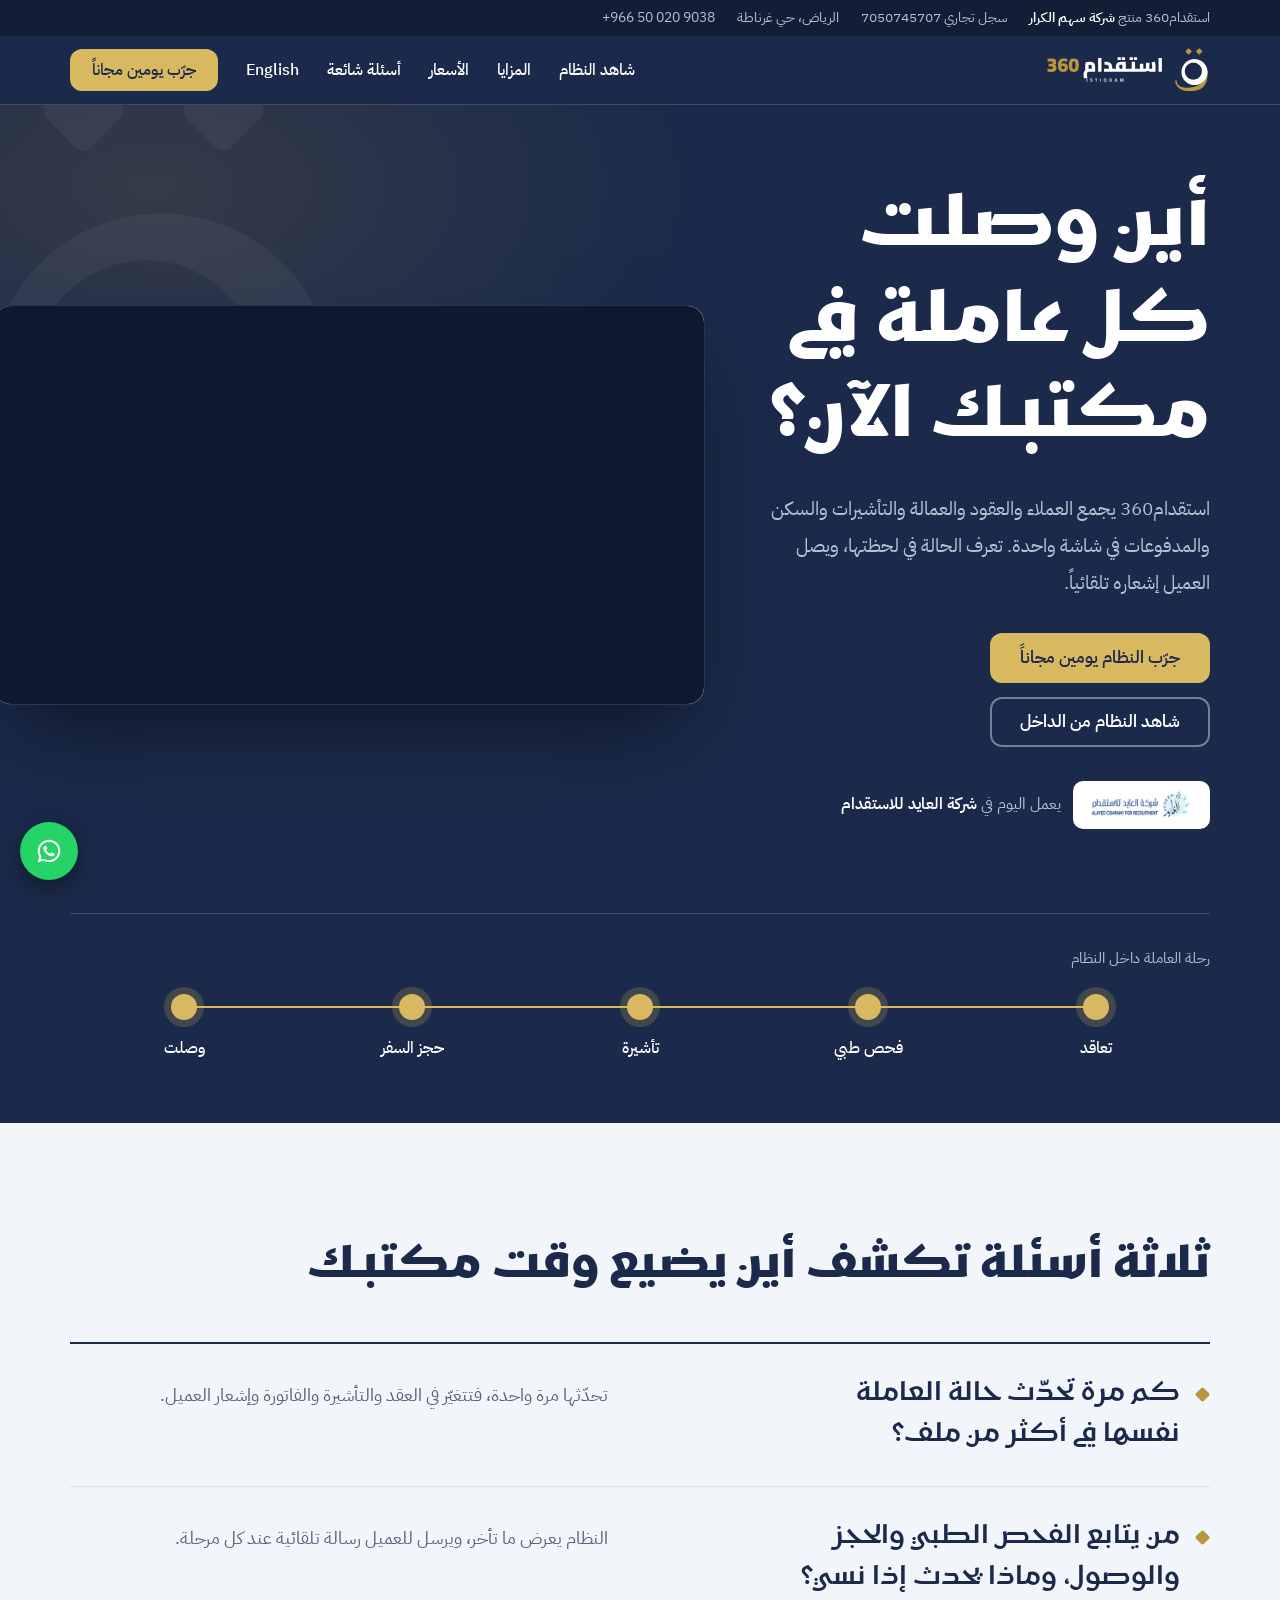
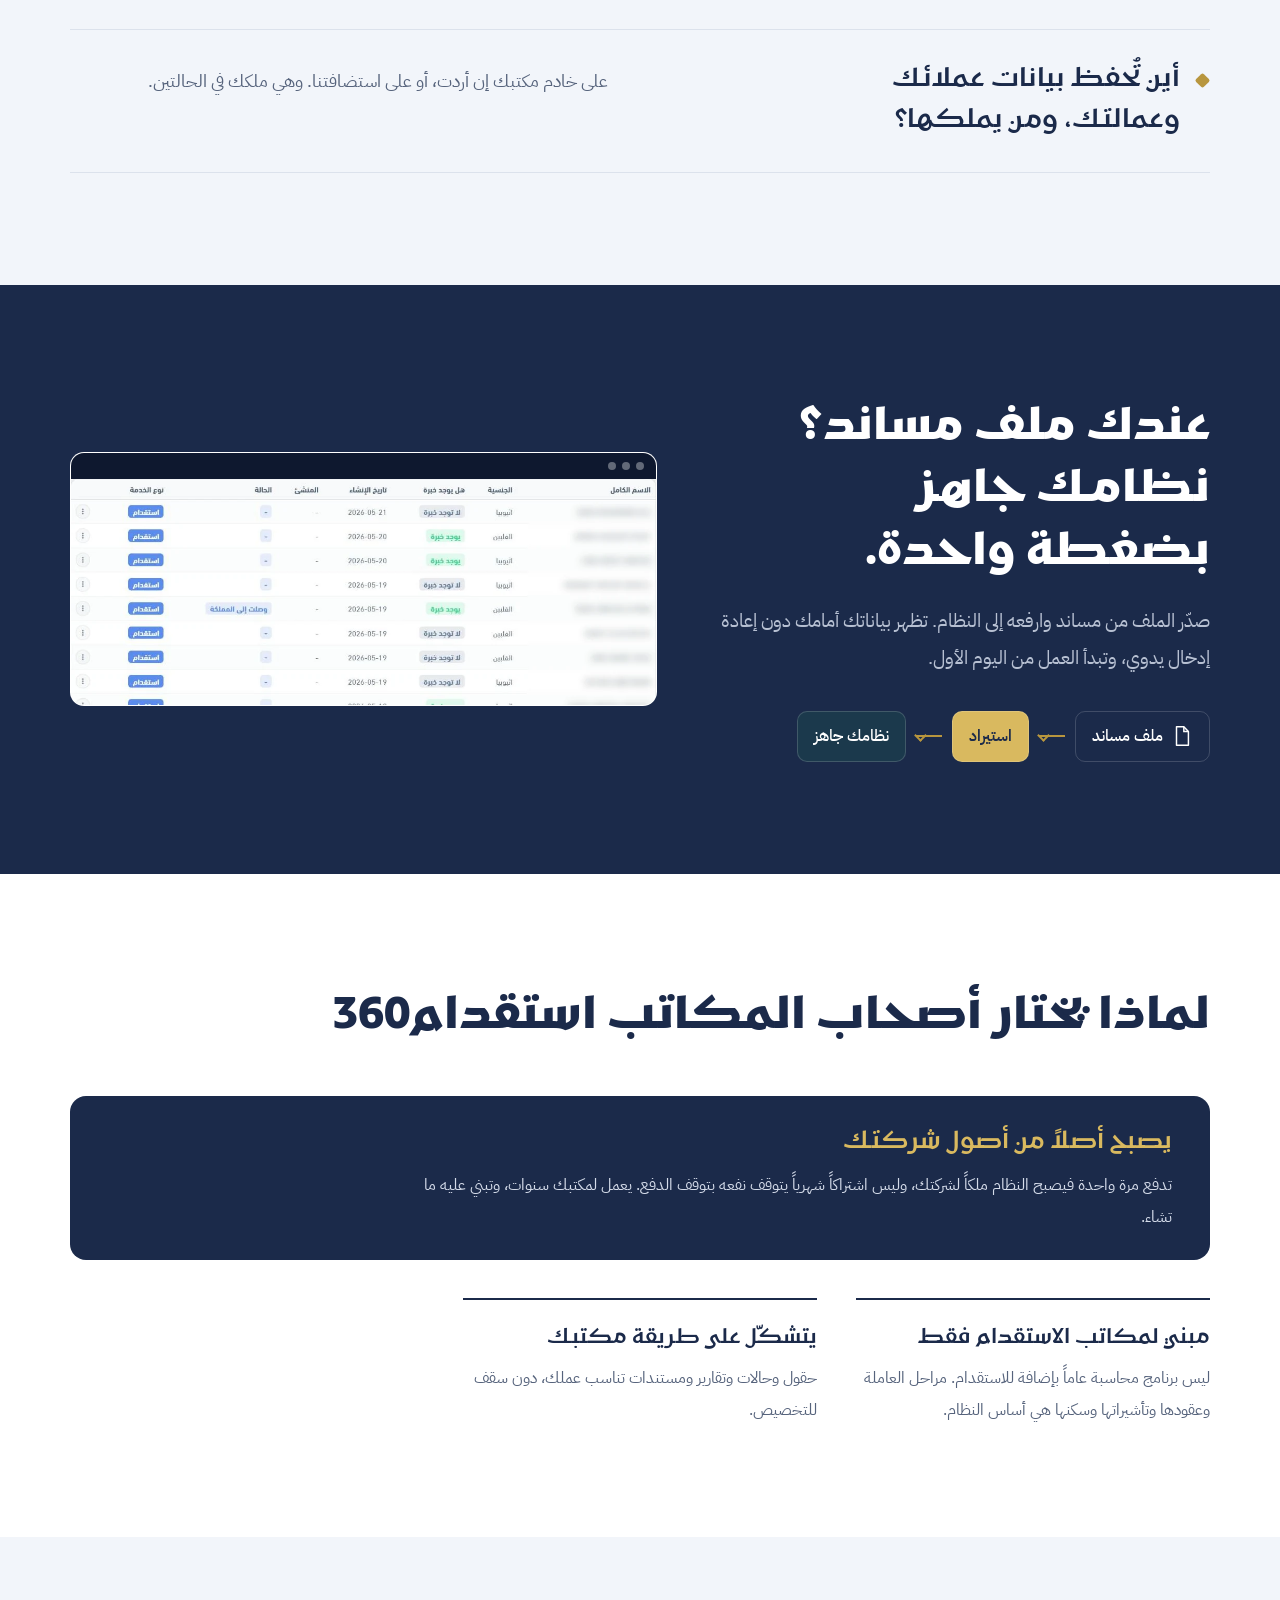
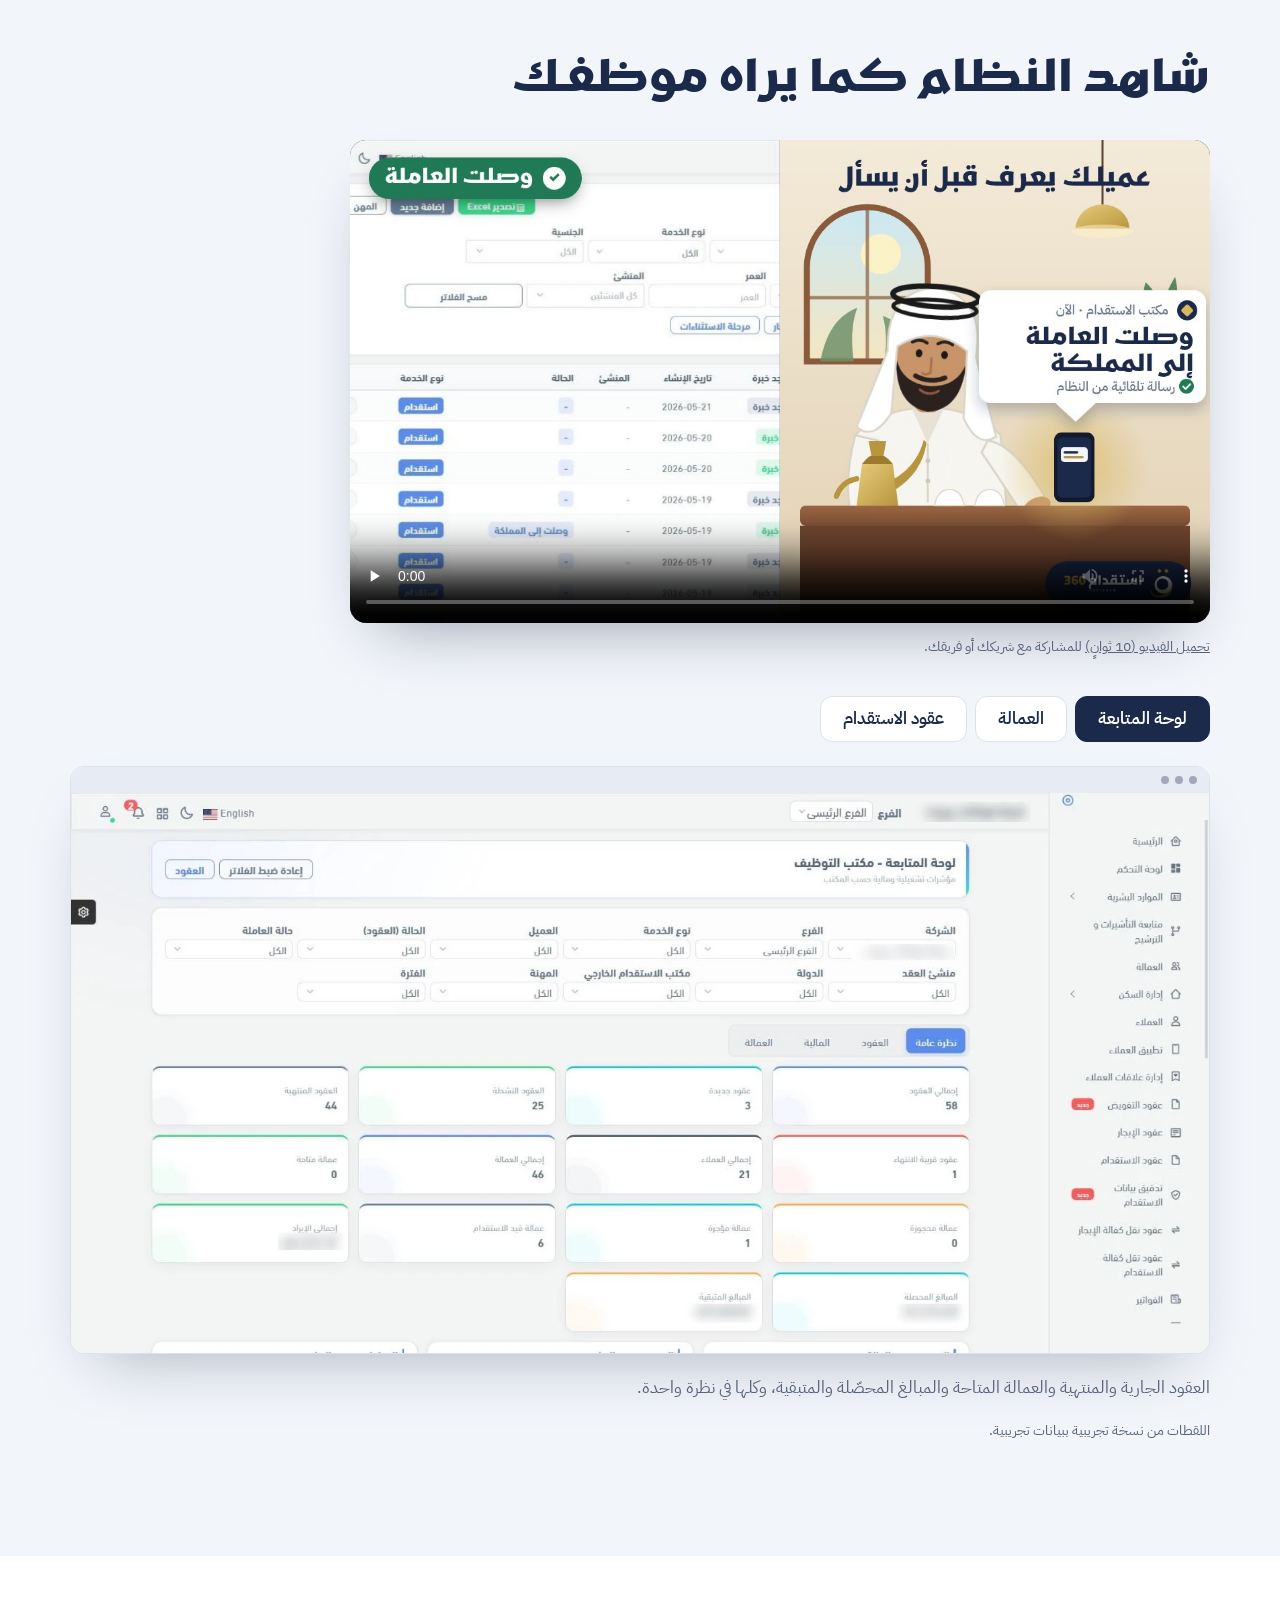
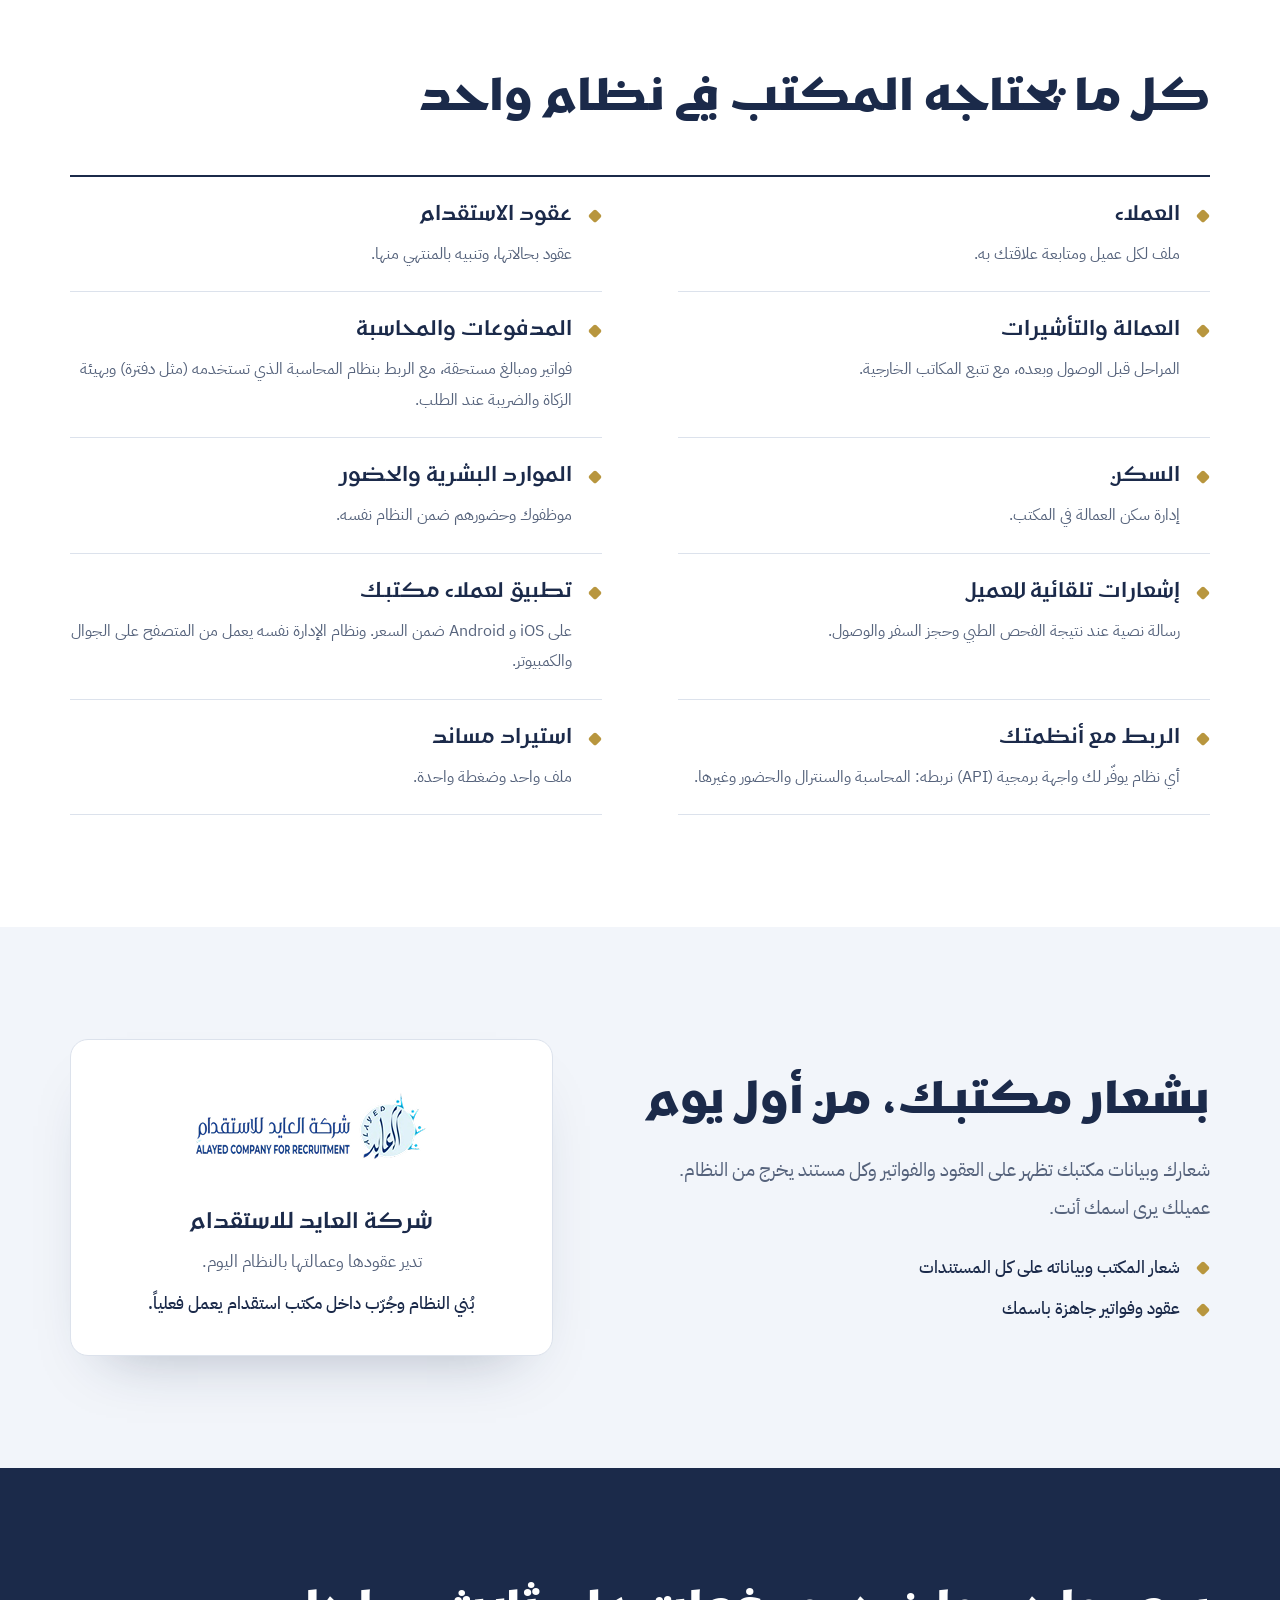
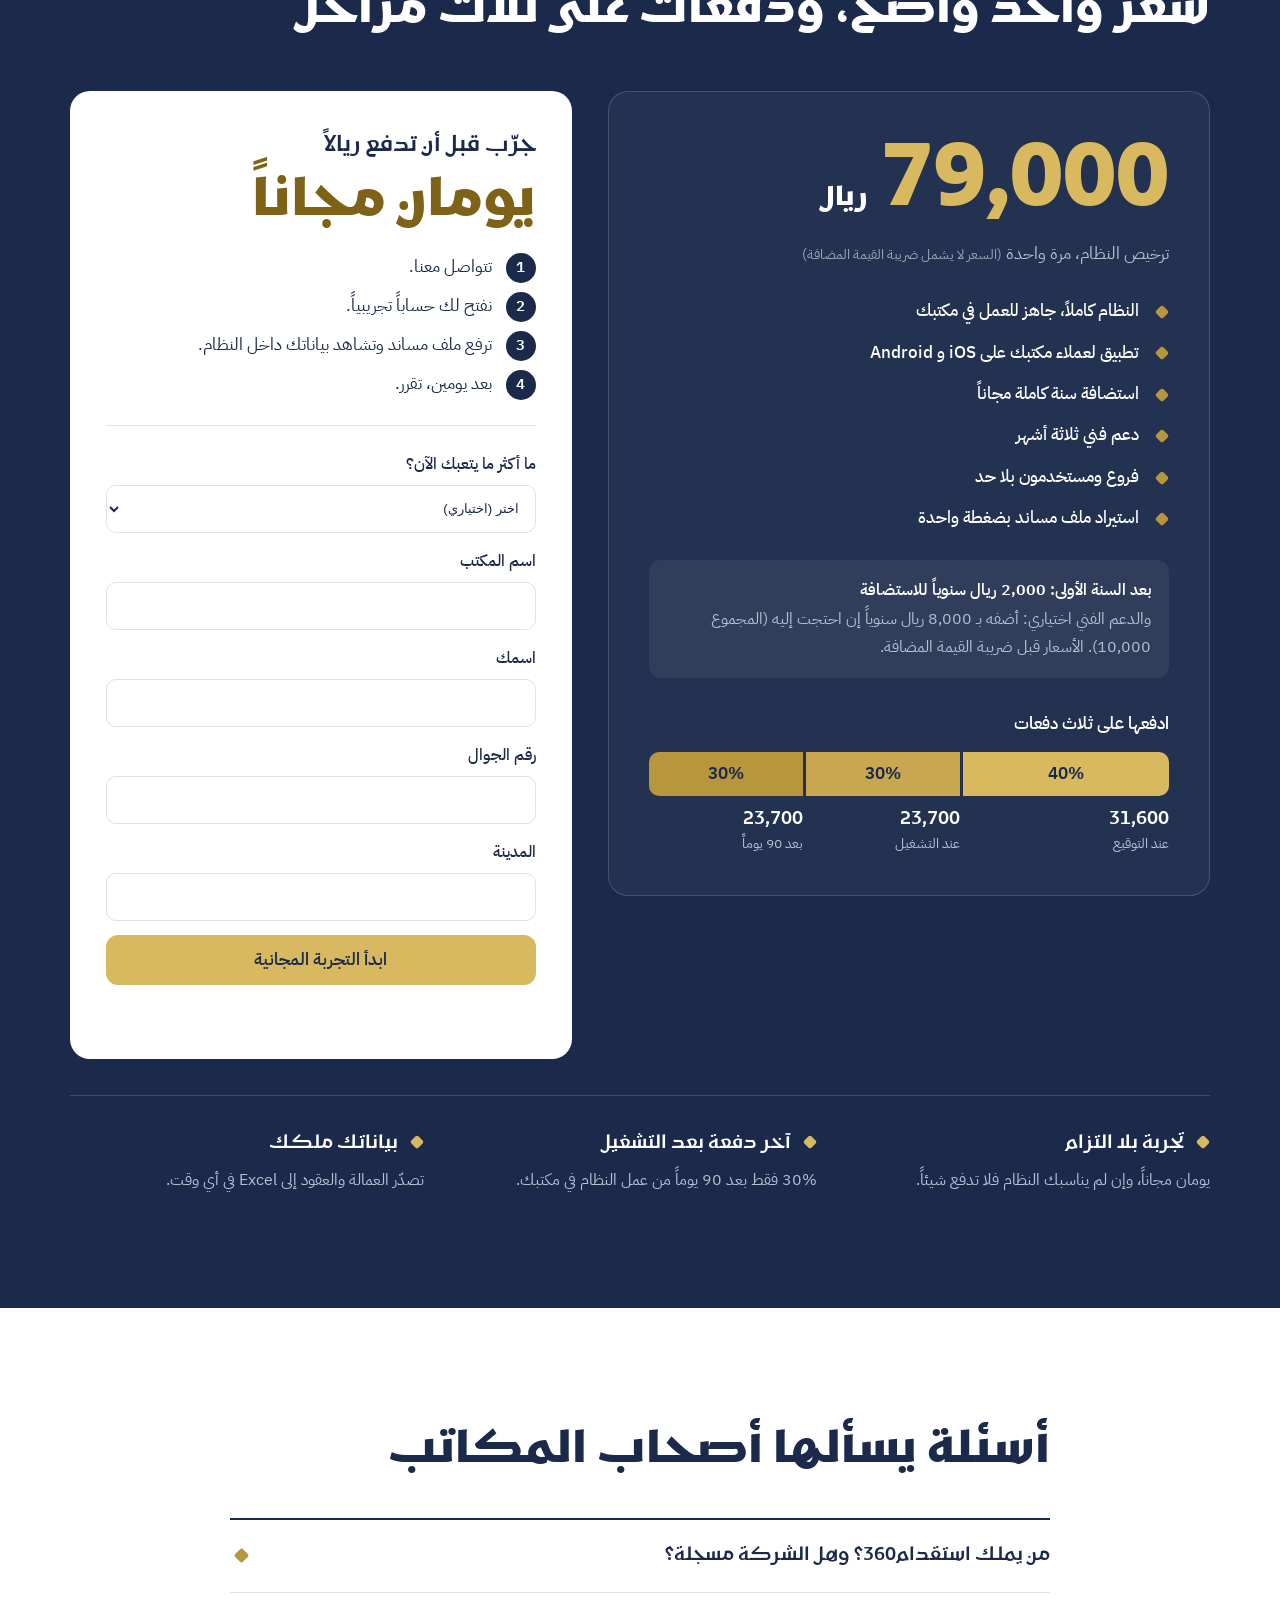
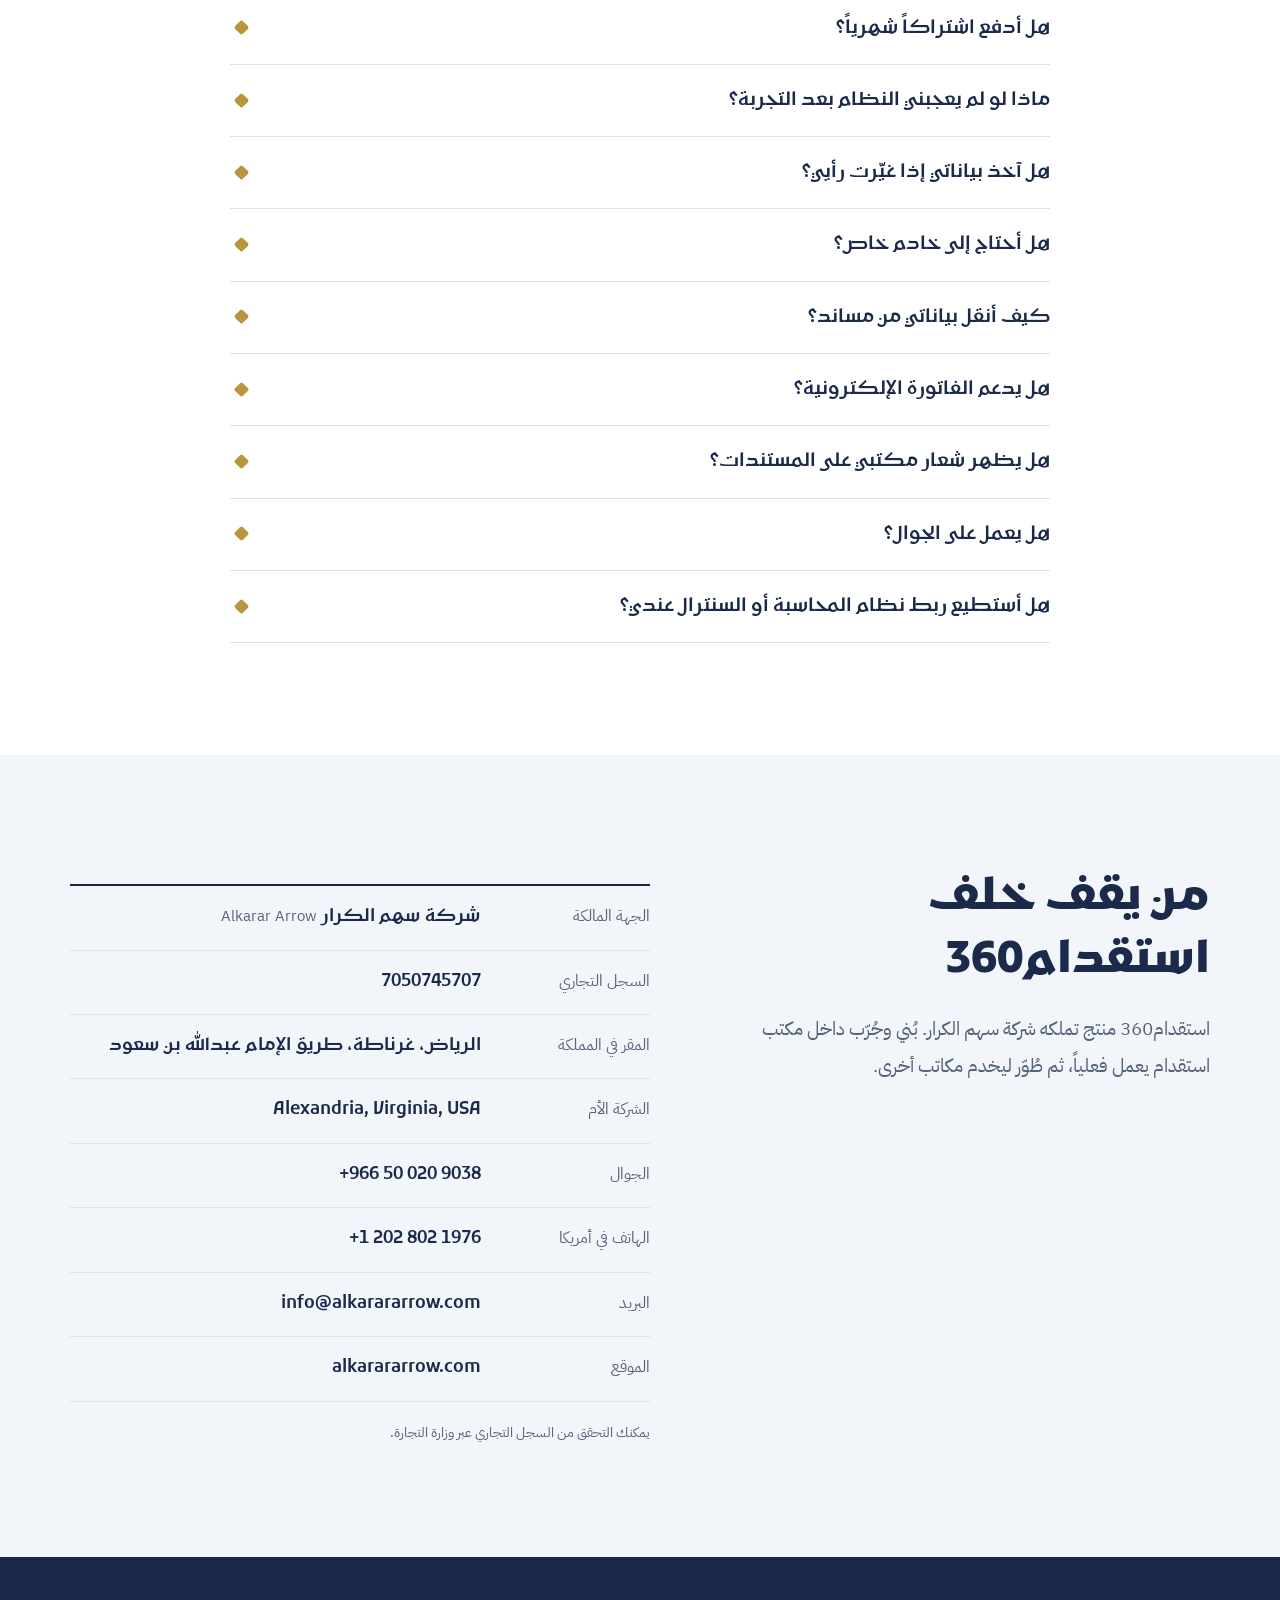
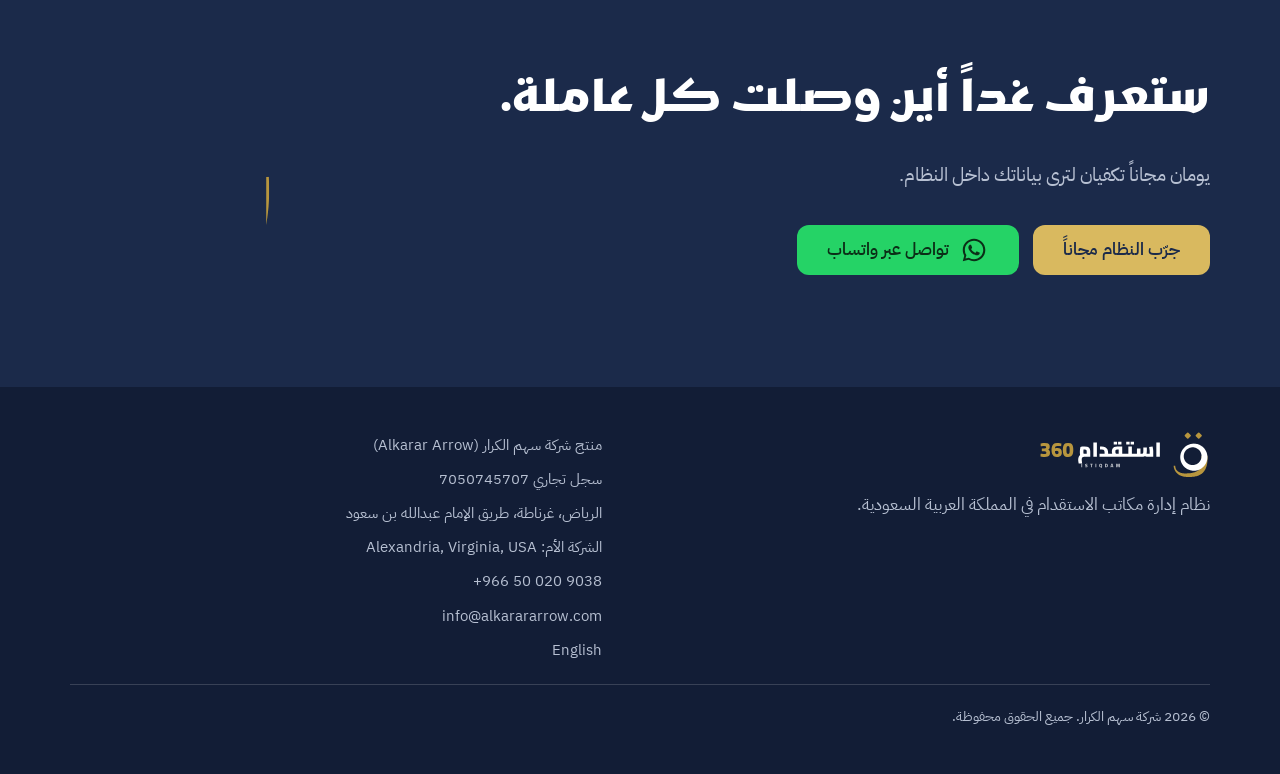
==== commit 27b4d45f: "Use 050 020 9038 as the only public phone/WhatsApp number (incl. trial form) Co-Authored-By: Claude " ====
--- a/index.html
+++ b/index.html
@@ -22,7 +22,7 @@
   <script type="application/ld+json">
   {"@context":"https://schema.org","@graph":[
     {"@type":"Organization","@id":"https://istiqdam360.com/#org","name":"شركة سهم الكرار","alternateName":"Alkarar Arrow","identifier":"7050745707",
-     "url":"https://alkarararrow.com","email":"info@alkarararrow.com","telephone":"+966504779551",
+     "url":"https://alkarararrow.com","email":"info@alkarararrow.com","telephone":"+966500209038",
      "address":{"@type":"PostalAddress","streetAddress":"Imam Abdullah bin Saud Road, Granada","addressLocality":"Riyadh","addressCountry":"SA"},
      "parentOrganization":{"@type":"Organization","address":{"@type":"PostalAddress","addressLocality":"Alexandria","addressRegion":"VA","addressCountry":"US"}}},
     {"@type":"SoftwareApplication","name":"استقدام360","applicationCategory":"BusinessApplication","operatingSystem":"Web, iOS, Android","inLanguage":"ar",
@@ -40,7 +40,7 @@
     <span>استقدام360 منتج <strong>شركة سهم الكرار</strong></span>
     <span>سجل تجاري <bdi dir="ltr">7050745707</bdi></span>
     <span class="hide-sm">الرياض، حي غرناطة</span>
-    <span><a href="tel:+966504779551" dir="ltr">+966 50 477 9551</a></span>
+    <span><a href="tel:+966500209038" dir="ltr">+966 50 020 9038</a></span>
   </div>
 </div>
 
@@ -432,8 +432,7 @@
         <div><dt>السجل التجاري</dt><dd><bdi dir="ltr">7050745707</bdi></dd></div>
         <div><dt>المقر في المملكة</dt><dd>الرياض، غرناطة، طريق الإمام عبدالله بن سعود</dd></div>
         <div><dt>الشركة الأم</dt><dd><span dir="ltr">Alexandria, Virginia, USA</span></dd></div>
-        <div><dt>واتساب</dt><dd><a href="https://wa.me/966500209038?text=%D8%A7%D9%84%D8%B3%D9%84%D8%A7%D9%85%20%D8%B9%D9%84%D9%8A%D9%83%D9%85%D8%8C%20%D8%A3%D8%B1%D8%BA%D8%A8%20%D8%A8%D8%AA%D8%AC%D8%B1%D8%A8%D8%A9%20%D8%A7%D8%B3%D8%AA%D9%82%D8%AF%D8%A7%D9%85360" dir="ltr" rel="noopener" target="_blank">050 020 9038</a></dd></div>
-        <div><dt>الجوال</dt><dd><a href="tel:+966504779551" dir="ltr">+966 50 477 9551</a></dd></div>
+        <div><dt>الجوال</dt><dd><a href="tel:+966500209038" dir="ltr">+966 50 020 9038</a></dd></div>
         <div><dt>الهاتف في أمريكا</dt><dd><a href="tel:+12028021976" dir="ltr">+1 202 802 1976</a></dd></div>
         <div><dt>البريد</dt><dd><a href="mailto:info@alkarararrow.com" dir="ltr">info@alkarararrow.com</a></dd></div>
         <div><dt>الموقع</dt><dd><a href="https://alkarararrow.com" dir="ltr" rel="noopener">alkarararrow.com</a></dd></div>
@@ -466,8 +465,7 @@
       <li>سجل تجاري <bdi dir="ltr">7050745707</bdi></li>
       <li>الرياض، غرناطة، طريق الإمام عبدالله بن سعود</li>
       <li>الشركة الأم: <span dir="ltr">Alexandria, Virginia, USA</span></li>
-      <li><a href="tel:+966504779551" dir="ltr">+966 50 477 9551</a></li>
-      <li><a href="https://wa.me/966500209038?text=%D8%A7%D9%84%D8%B3%D9%84%D8%A7%D9%85%20%D8%B9%D9%84%D9%8A%D9%83%D9%85%D8%8C%20%D8%A3%D8%B1%D8%BA%D8%A8%20%D8%A8%D8%AA%D8%AC%D8%B1%D8%A8%D8%A9%20%D8%A7%D8%B3%D8%AA%D9%82%D8%AF%D8%A7%D9%85360" dir="ltr" rel="noopener" target="_blank">واتساب 050 020 9038</a></li>
+      <li><a href="tel:+966500209038" dir="ltr">+966 50 020 9038</a></li>
       <li><a href="mailto:info@alkarararrow.com" dir="ltr">info@alkarararrow.com</a></li>
       <li><a href="en/" hreflang="en" lang="en">English</a></li>
     </ul>
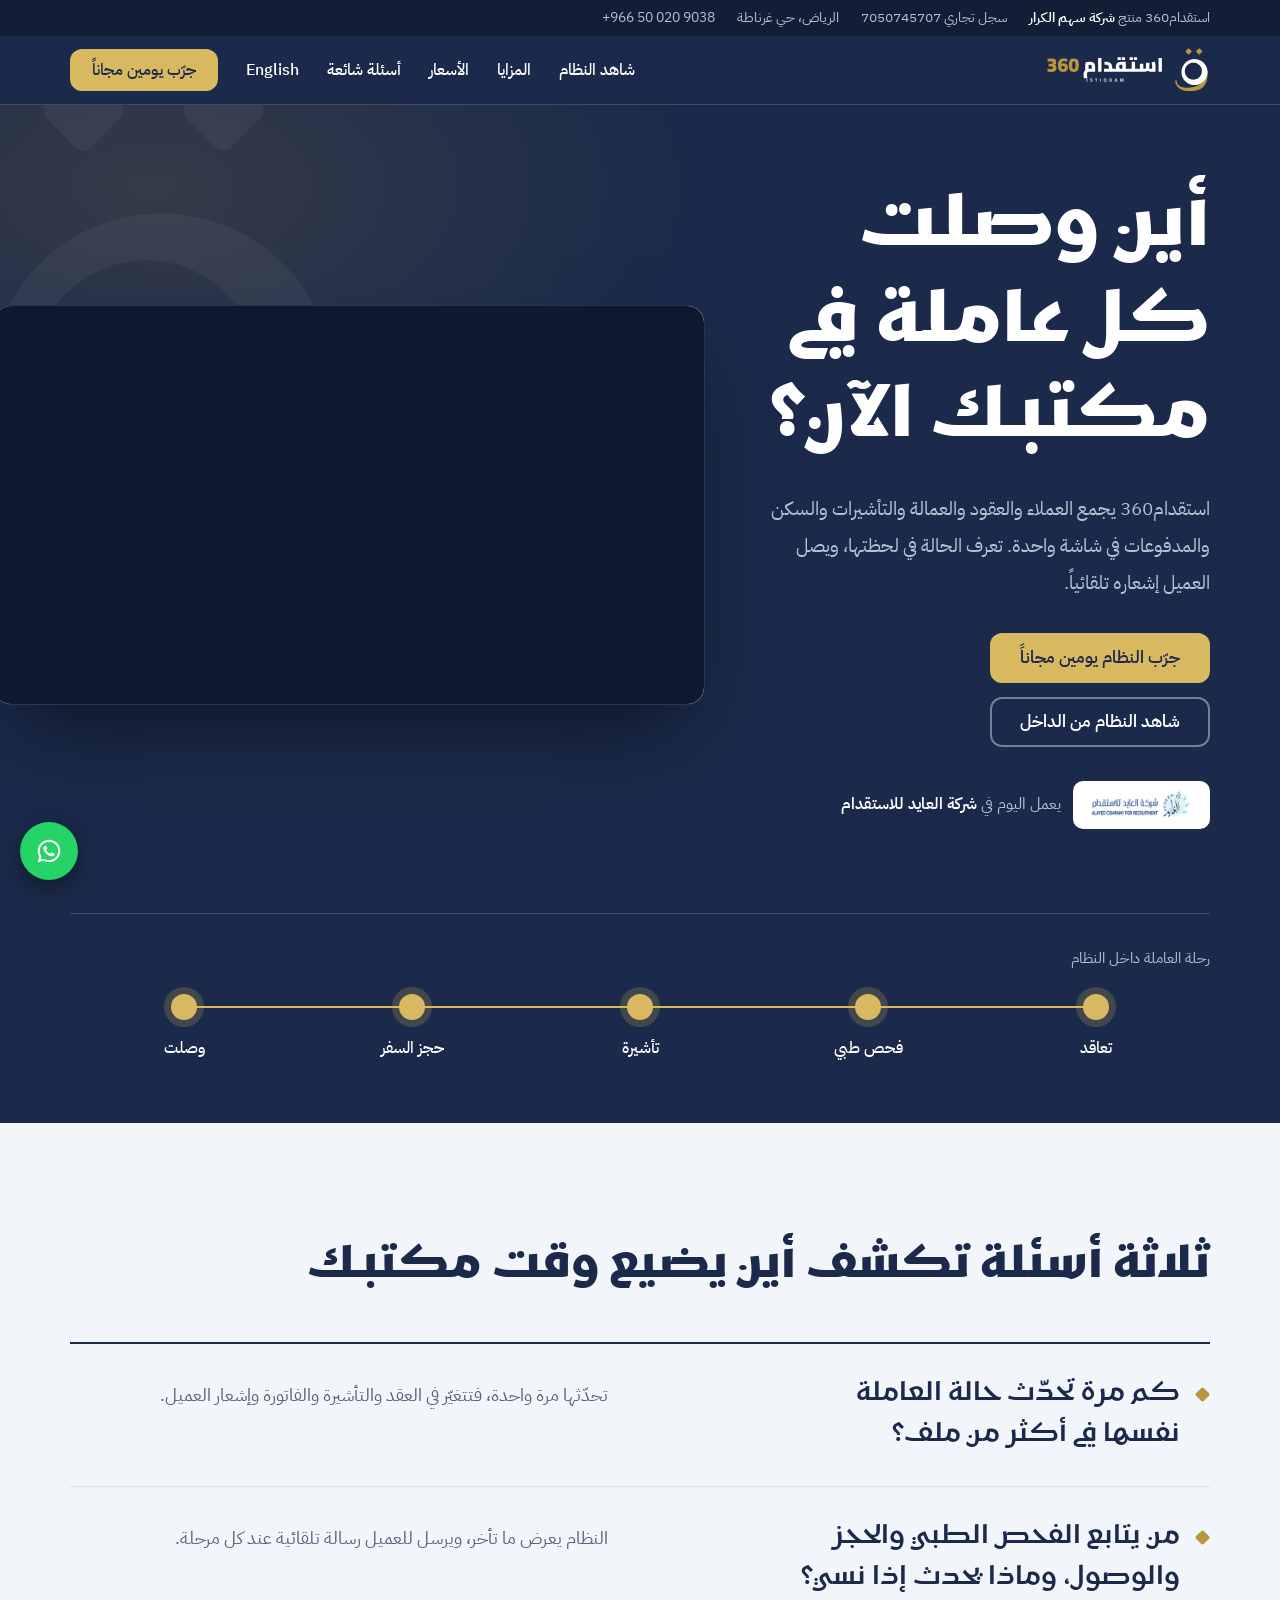
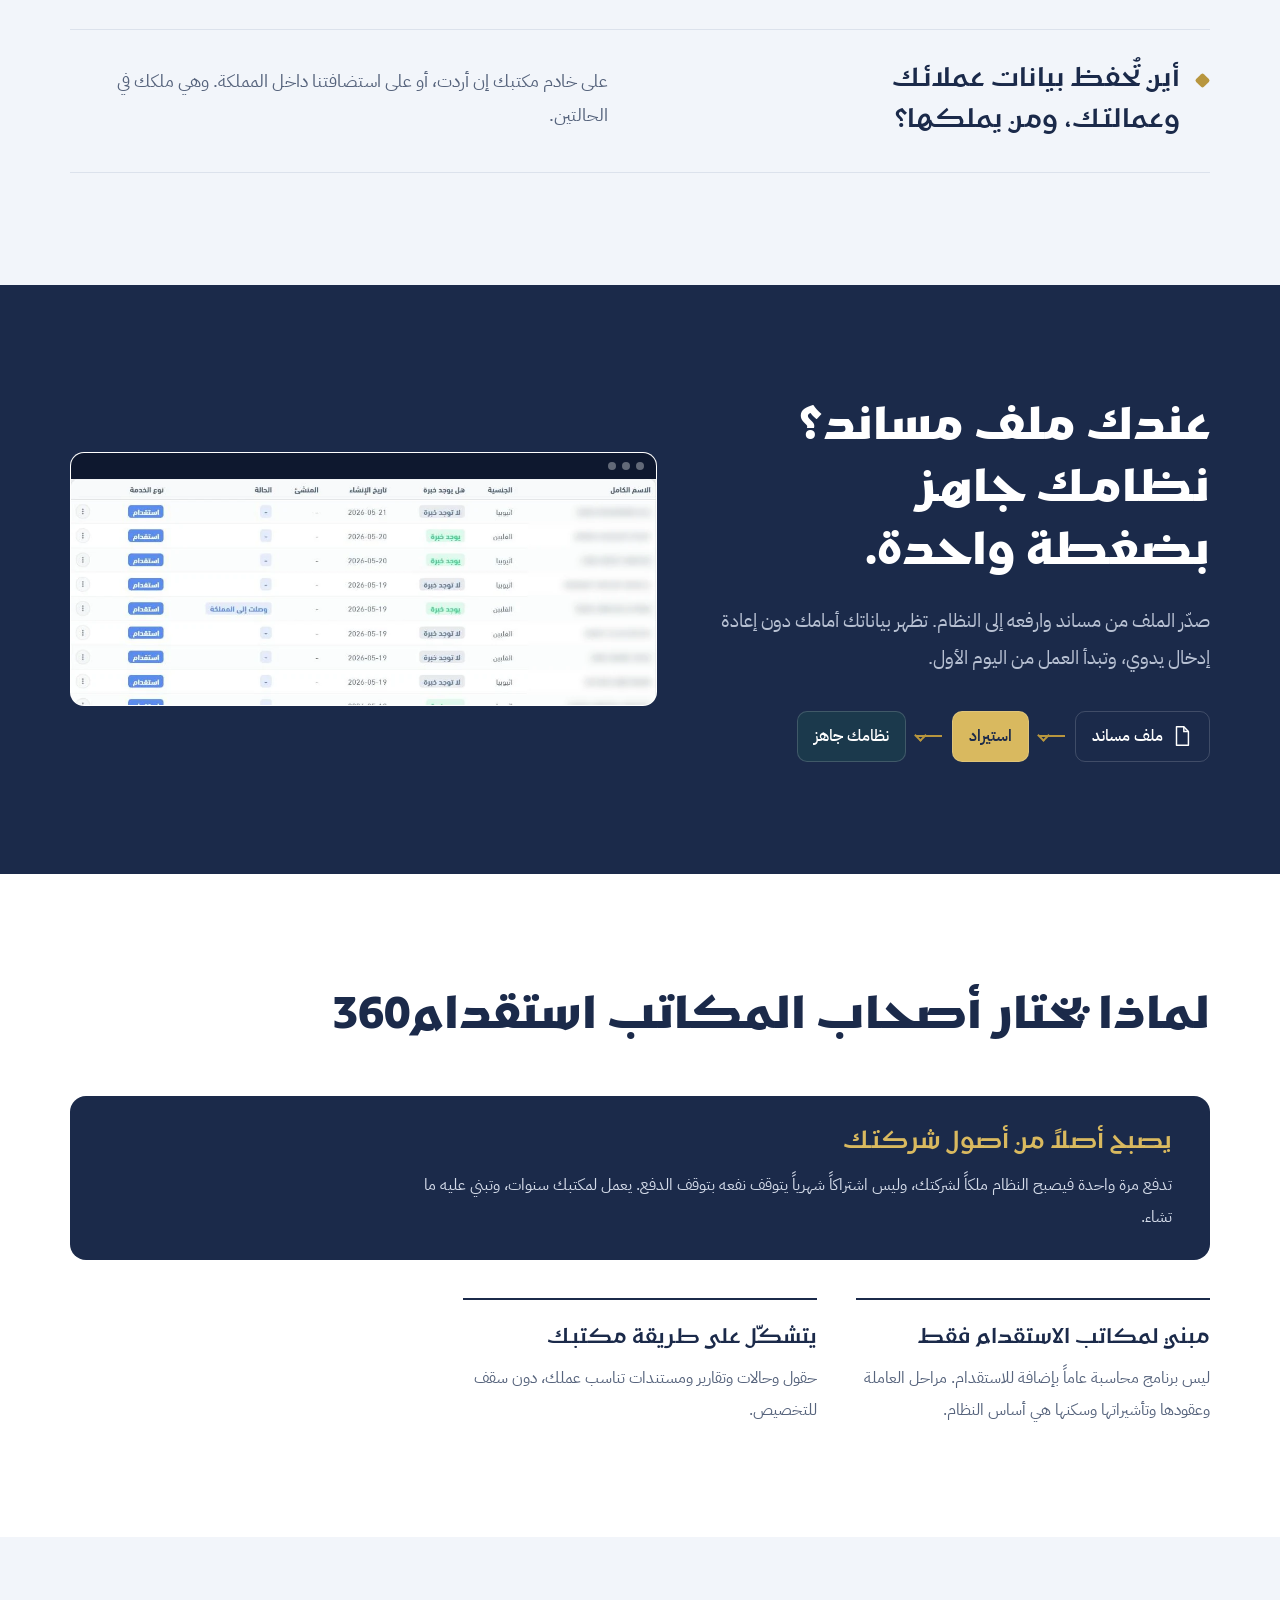
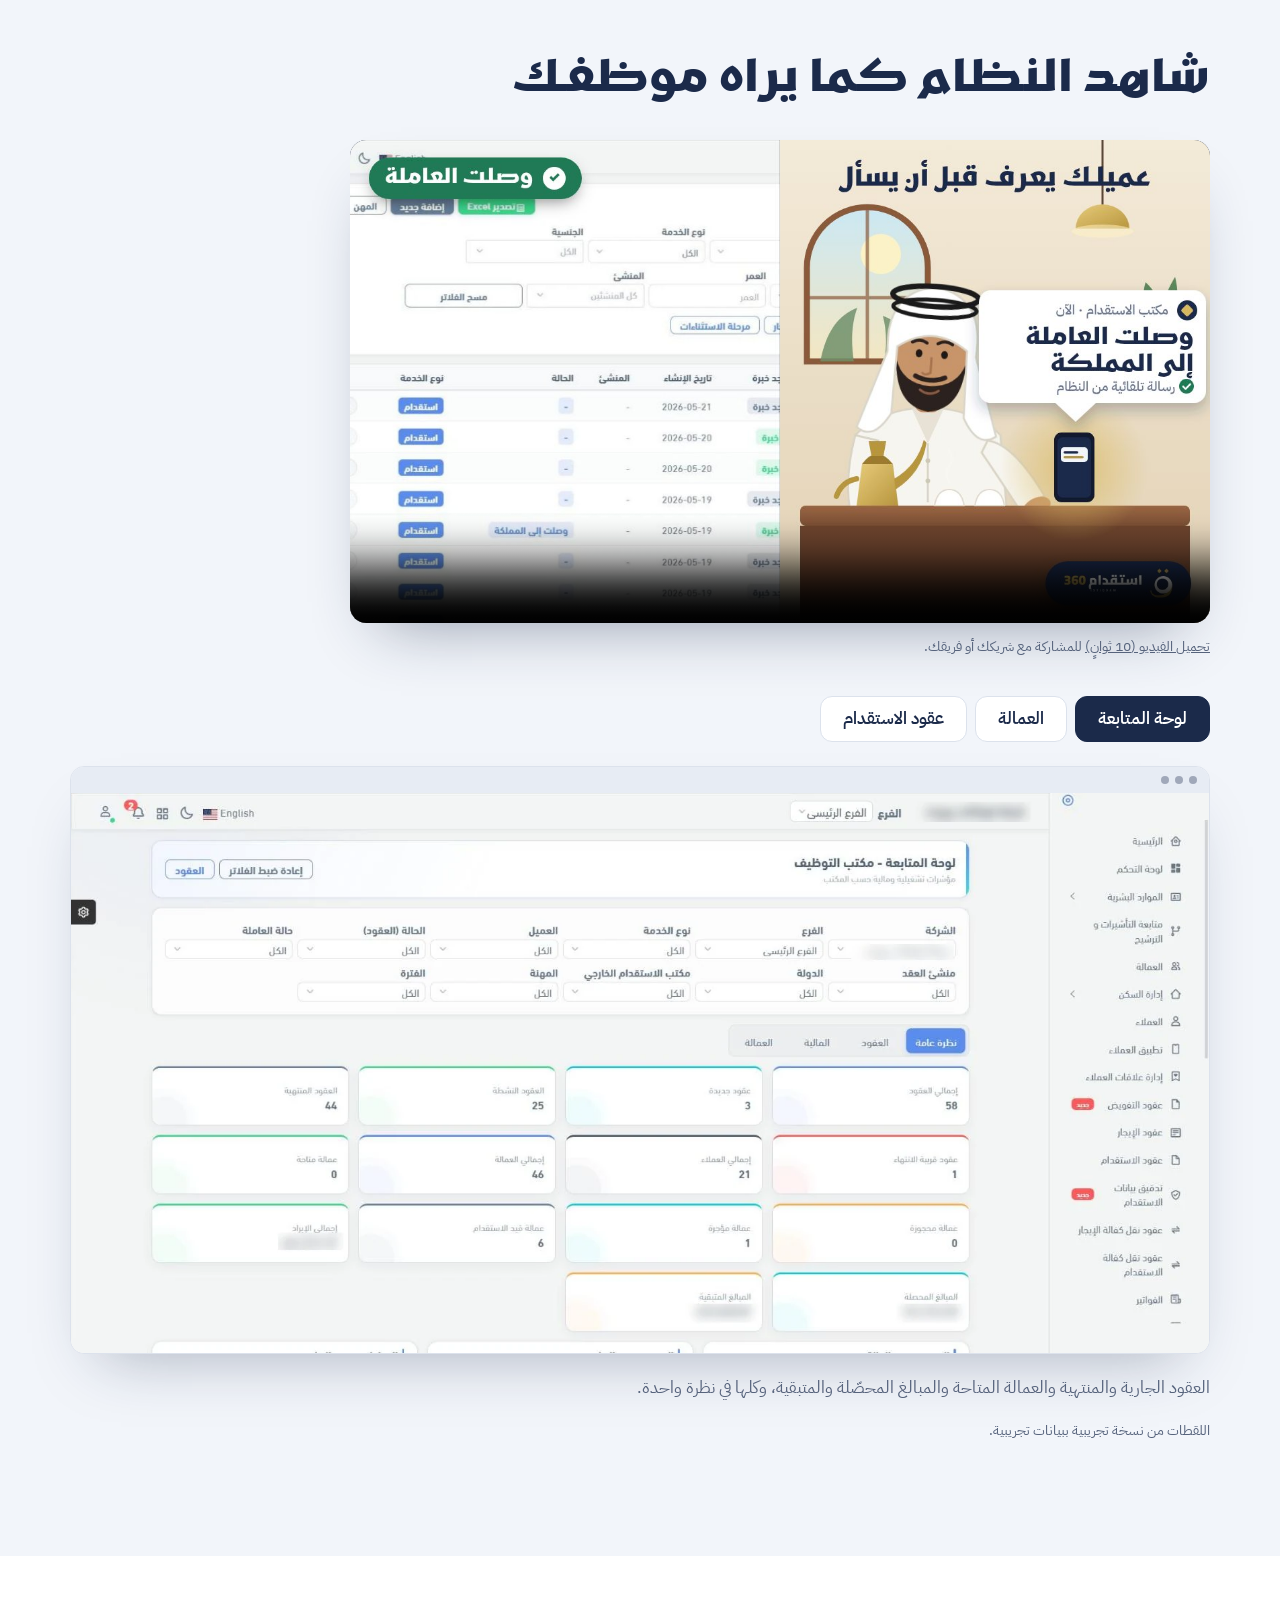
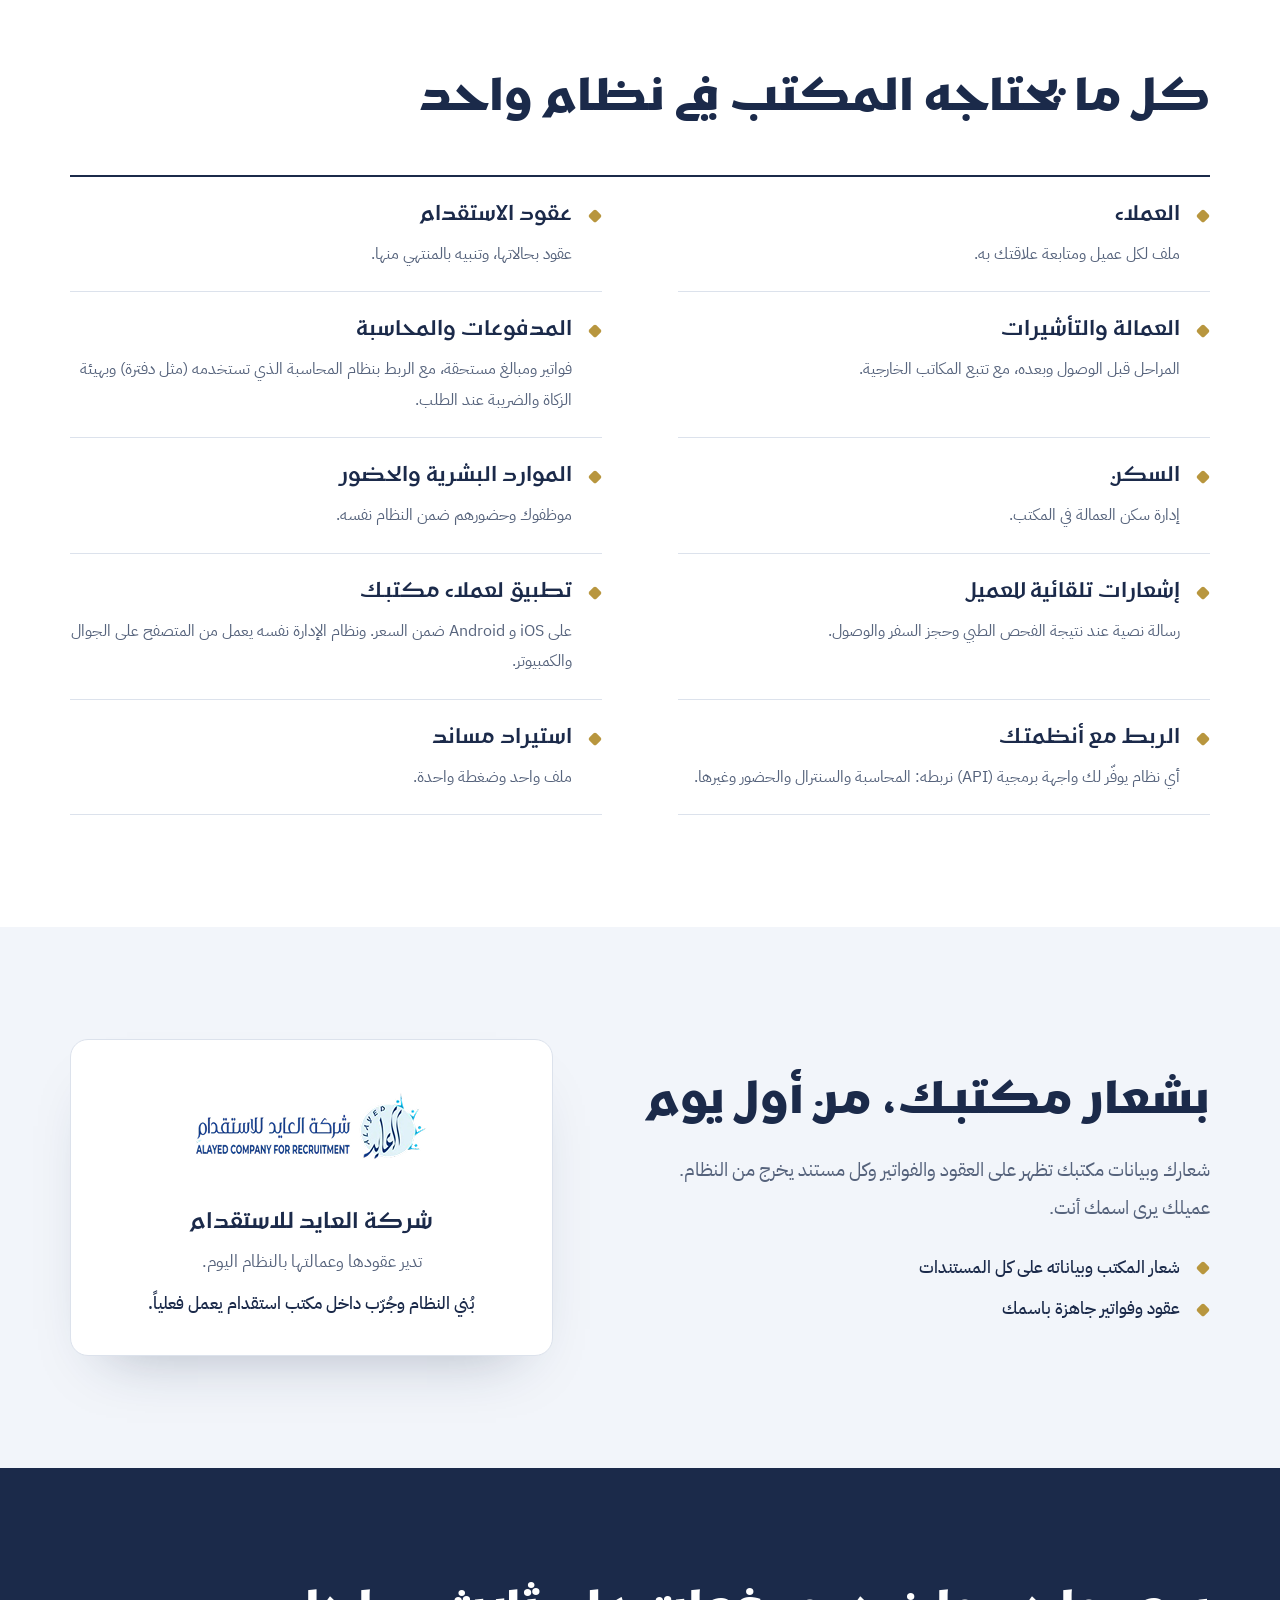
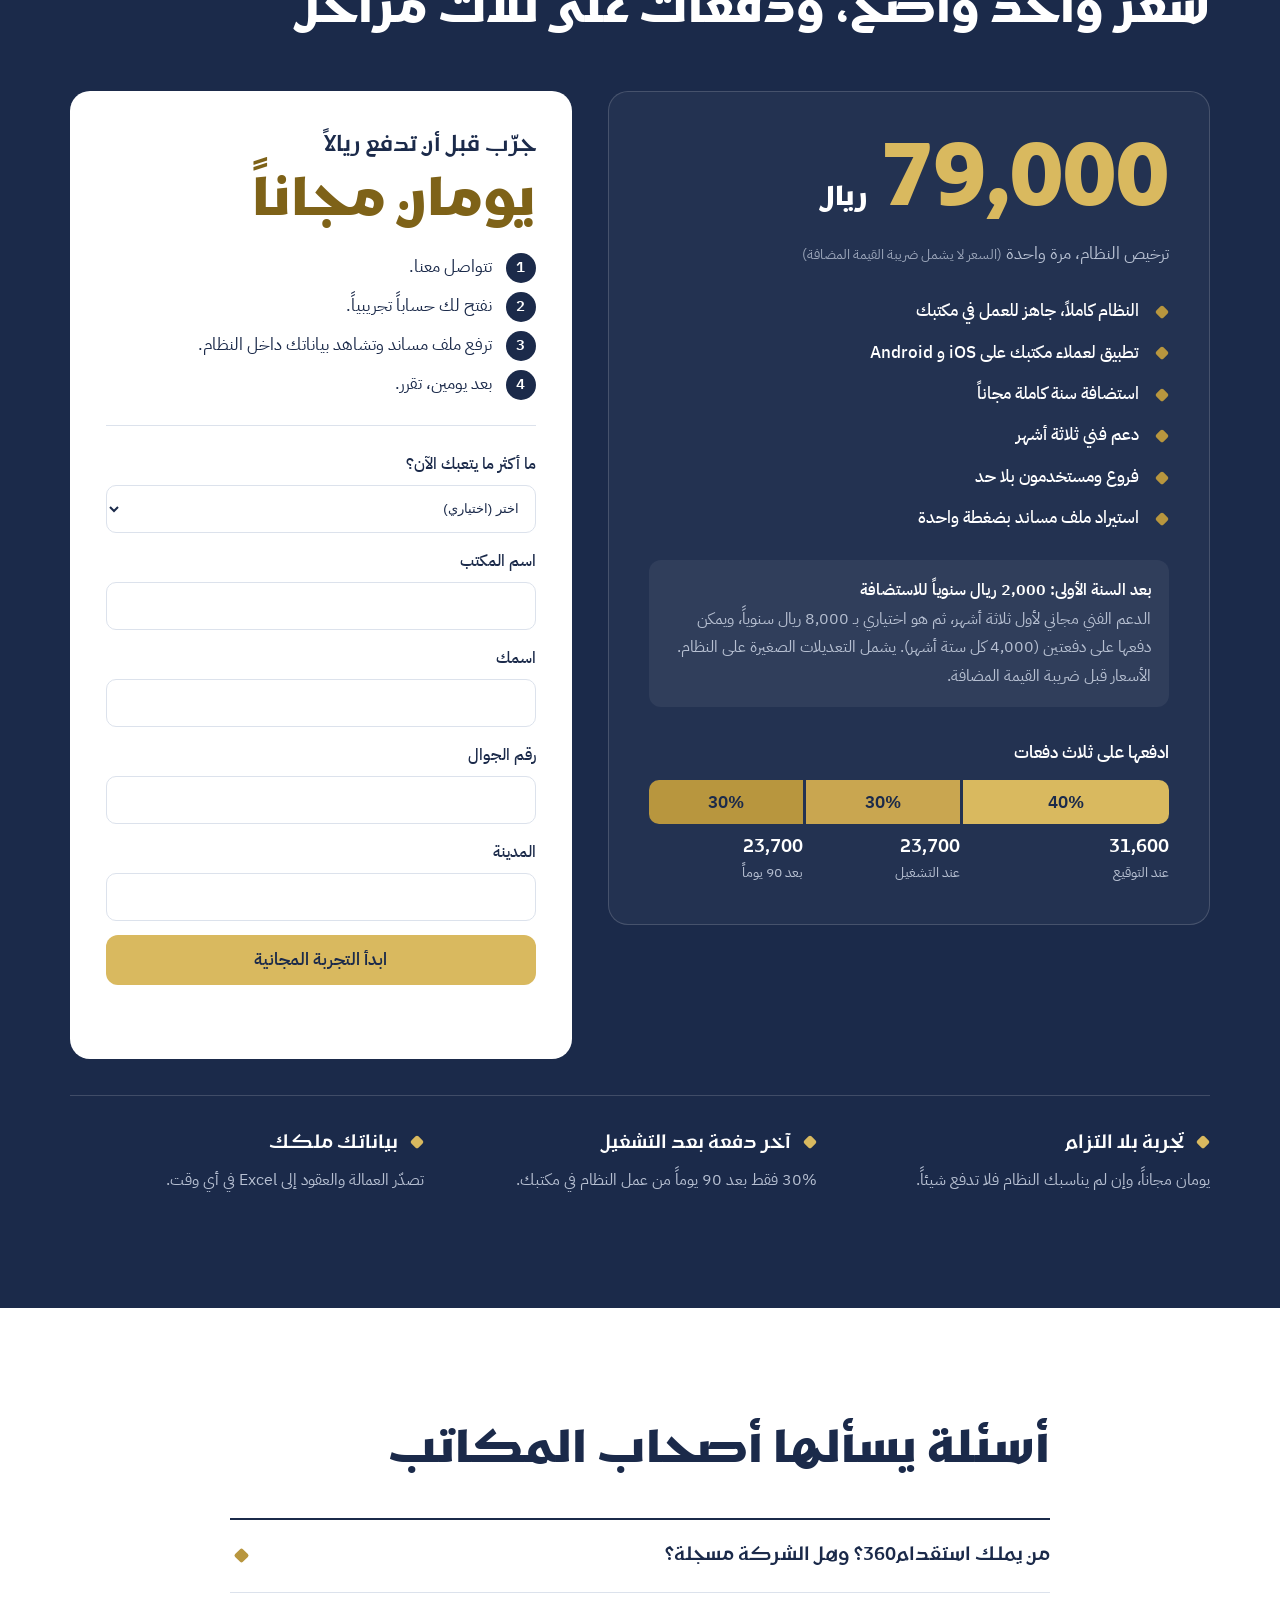
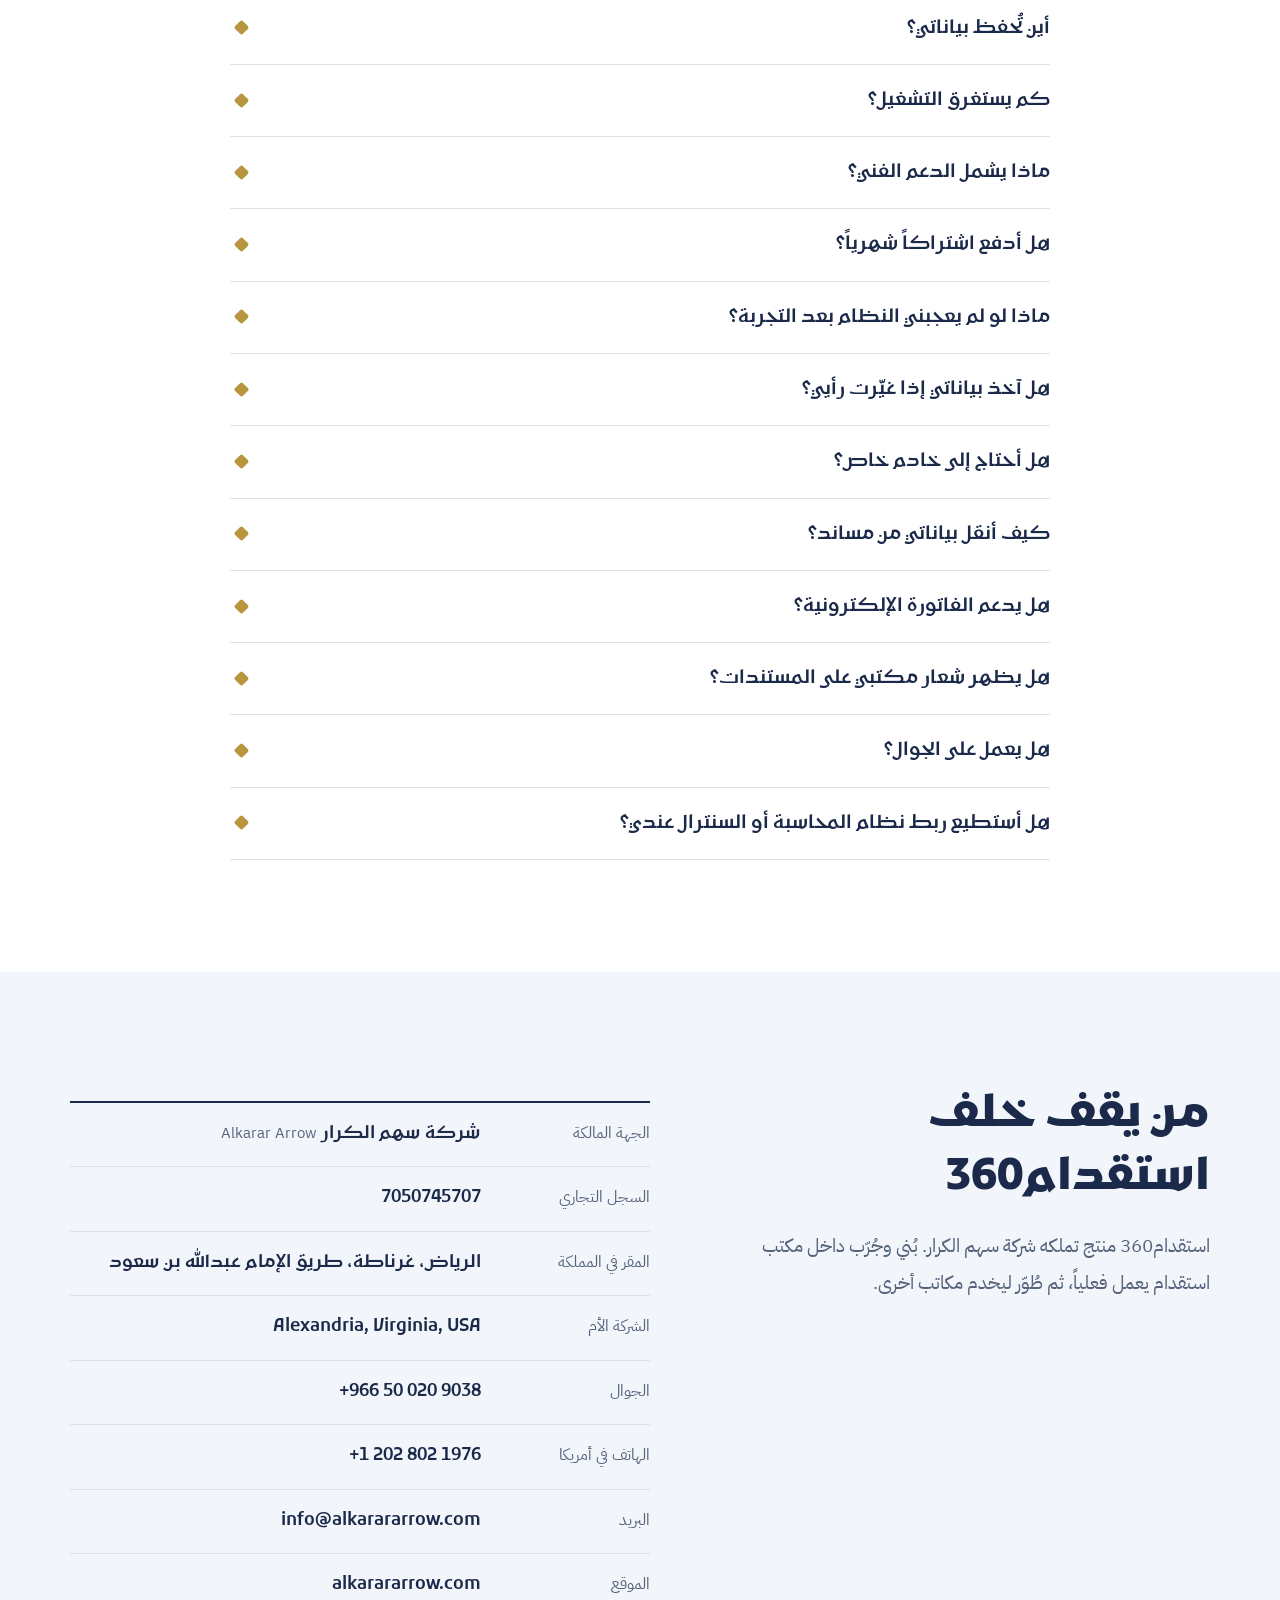
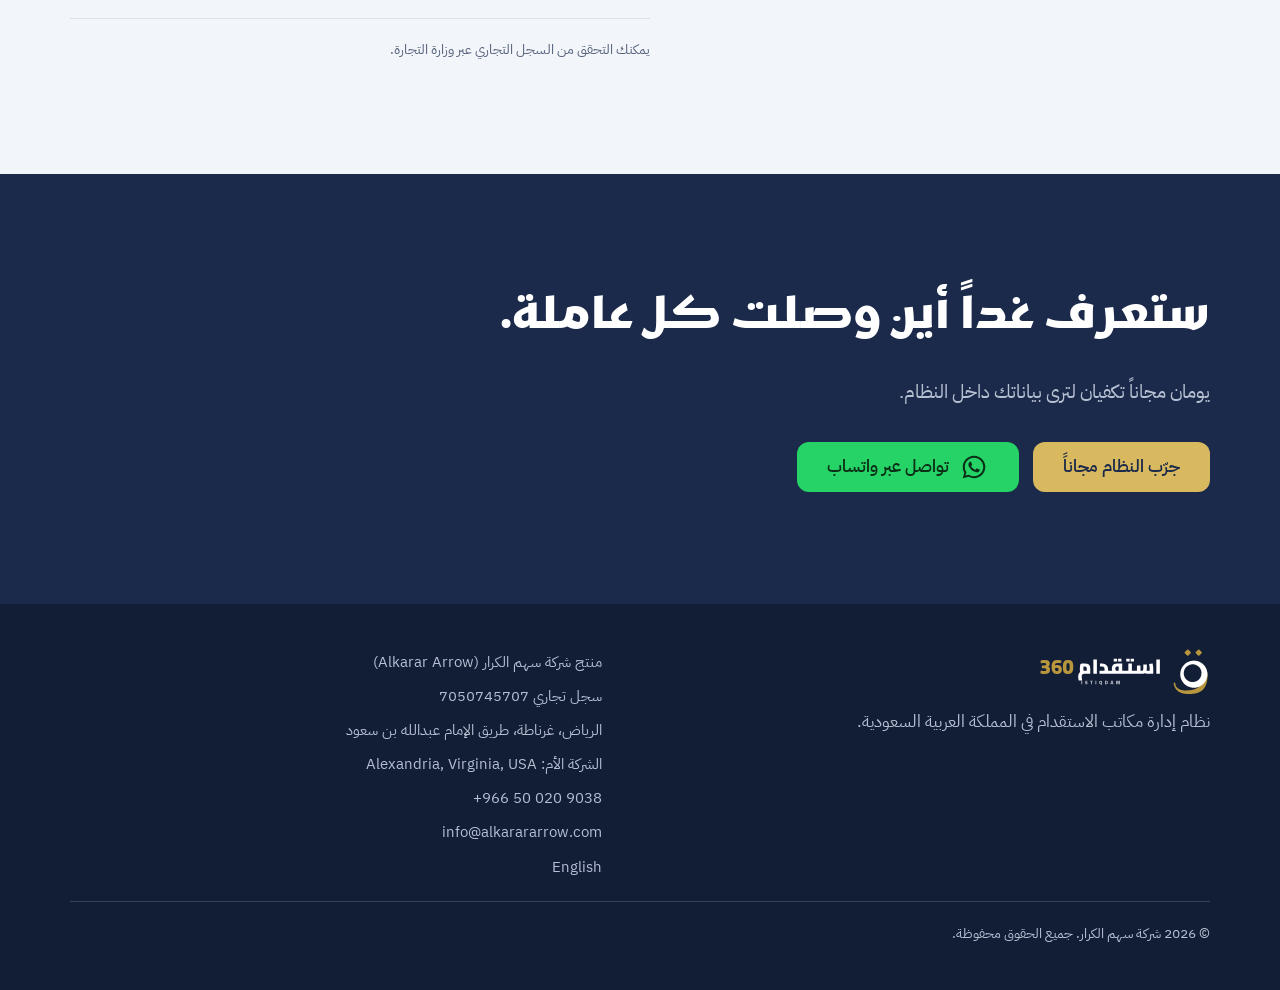
==== commit 4c014650: "Add KSA hosting, 14-21 day go-live, and support scope/payment terms (AR + EN) Co-Authored-By: Claude" ====
--- a/index.html
+++ b/index.html
@@ -207,7 +207,7 @@
       </li>
       <li>
         <p class="q">أين تُحفظ بيانات عملائك وعمالتك، ومن يملكها؟</p>
-        <p class="a">على خادم مكتبك إن أردت، أو على استضافتنا. وهي ملكك في الحالتين.</p>
+        <p class="a">على خادم مكتبك إن أردت، أو على استضافتنا داخل المملكة. وهي ملكك في الحالتين.</p>
       </li>
     </ul>
   </div>
@@ -348,7 +348,7 @@
           <li>فروع ومستخدمون بلا حد</li>
           <li>استيراد ملف مساند بضغطة واحدة</li>
         </ul>
-        <p class="renew"><strong>بعد السنة الأولى: 2,000 ريال سنوياً للاستضافة</strong><br>والدعم الفني اختياري: أضفه بـ 8,000 ريال سنوياً إن احتجت إليه (المجموع 10,000). الأسعار قبل ضريبة القيمة المضافة.</p>
+        <p class="renew"><strong>بعد السنة الأولى: 2,000 ريال سنوياً للاستضافة</strong><br>الدعم الفني مجاني لأول ثلاثة أشهر، ثم هو اختياري بـ 8,000 ريال سنوياً، ويمكن دفعها على دفعتين (4,000 كل ستة أشهر). يشمل التعديلات الصغيرة على النظام. الأسعار قبل ضريبة القيمة المضافة.</p>
 
         <div class="split" aria-label="جدول الدفعات">
           <p class="split-title">ادفعها على ثلاث دفعات</p>
@@ -406,7 +406,10 @@
     <h2 class="h2">أسئلة يسألها أصحاب المكاتب</h2>
     <div class="faq">
       <details><summary>من يملك استقدام360؟ وهل الشركة مسجلة؟</summary><p>تملكه شركة سهم الكرار، سجل تجاري 7050745707، ولها مكتب في الرياض ومقر رئيسي في ولاية فيرجينيا بالولايات المتحدة. يمكنك التحقق من السجل عبر وزارة التجارة.</p></details>
-      <details><summary>هل أدفع اشتراكاً شهرياً؟</summary><p>لا. تدفع سعر النظام مرة واحدة فيصبح أصلاً من أصول شركتك. وبعد السنة الأولى تدفع 2,000 ريال سنوياً للاستضافة، والدعم الفني اختياري بـ 8,000 ريال سنوياً.</p></details>
+      <details><summary>أين تُحفظ بياناتي؟</summary><p>على خوادم داخل المملكة العربية السعودية. وإن فضّلت فنركّب النظام على خادم مكتبك، وفي الحالتين البيانات ملكك.</p></details>
+      <details><summary>كم يستغرق التشغيل؟</summary><p>من 14 إلى 21 يوماً حتى يعمل النظام في مكتبك. ويبدأ ذلك برفع ملف مساند ومراجعة بياناتك معنا.</p></details>
+      <details><summary>ماذا يشمل الدعم الفني؟</summary><p>التعديلات الصغيرة على النظام. وهو مجاني لأول ثلاثة أشهر، ثم اختياري بـ 8,000 ريال سنوياً، ويمكنك دفعها دفعتين من 4,000 ريال.</p></details>
+      <details><summary>هل أدفع اشتراكاً شهرياً؟</summary><p>لا. تدفع سعر النظام مرة واحدة فيصبح أصلاً من أصول شركتك. وبعد السنة الأولى تدفع 2,000 ريال سنوياً للاستضافة، والدعم الفني اختياري بـ 8,000 ريال سنوياً بعد أول ثلاثة أشهر مجانية.</p></details>
       <details><summary>ماذا لو لم يعجبني النظام بعد التجربة؟</summary><p>لا تدفع شيئاً. التجربة مجانية وبلا التزام.</p></details>
       <details><summary>هل آخذ بياناتي إذا غيّرت رأيي؟</summary><p>نعم. تصدّر العمالة والعقود إلى Excel في أي وقت، فبياناتك ملكك.</p></details>
       <details><summary>هل أحتاج إلى خادم خاص؟</summary><p>لا. السنة الأولى استضافة مجانية معنا. وإن أردت أن تبقى بياناتك على خادم مكتبك فنركّب النظام عليه.</p></details>
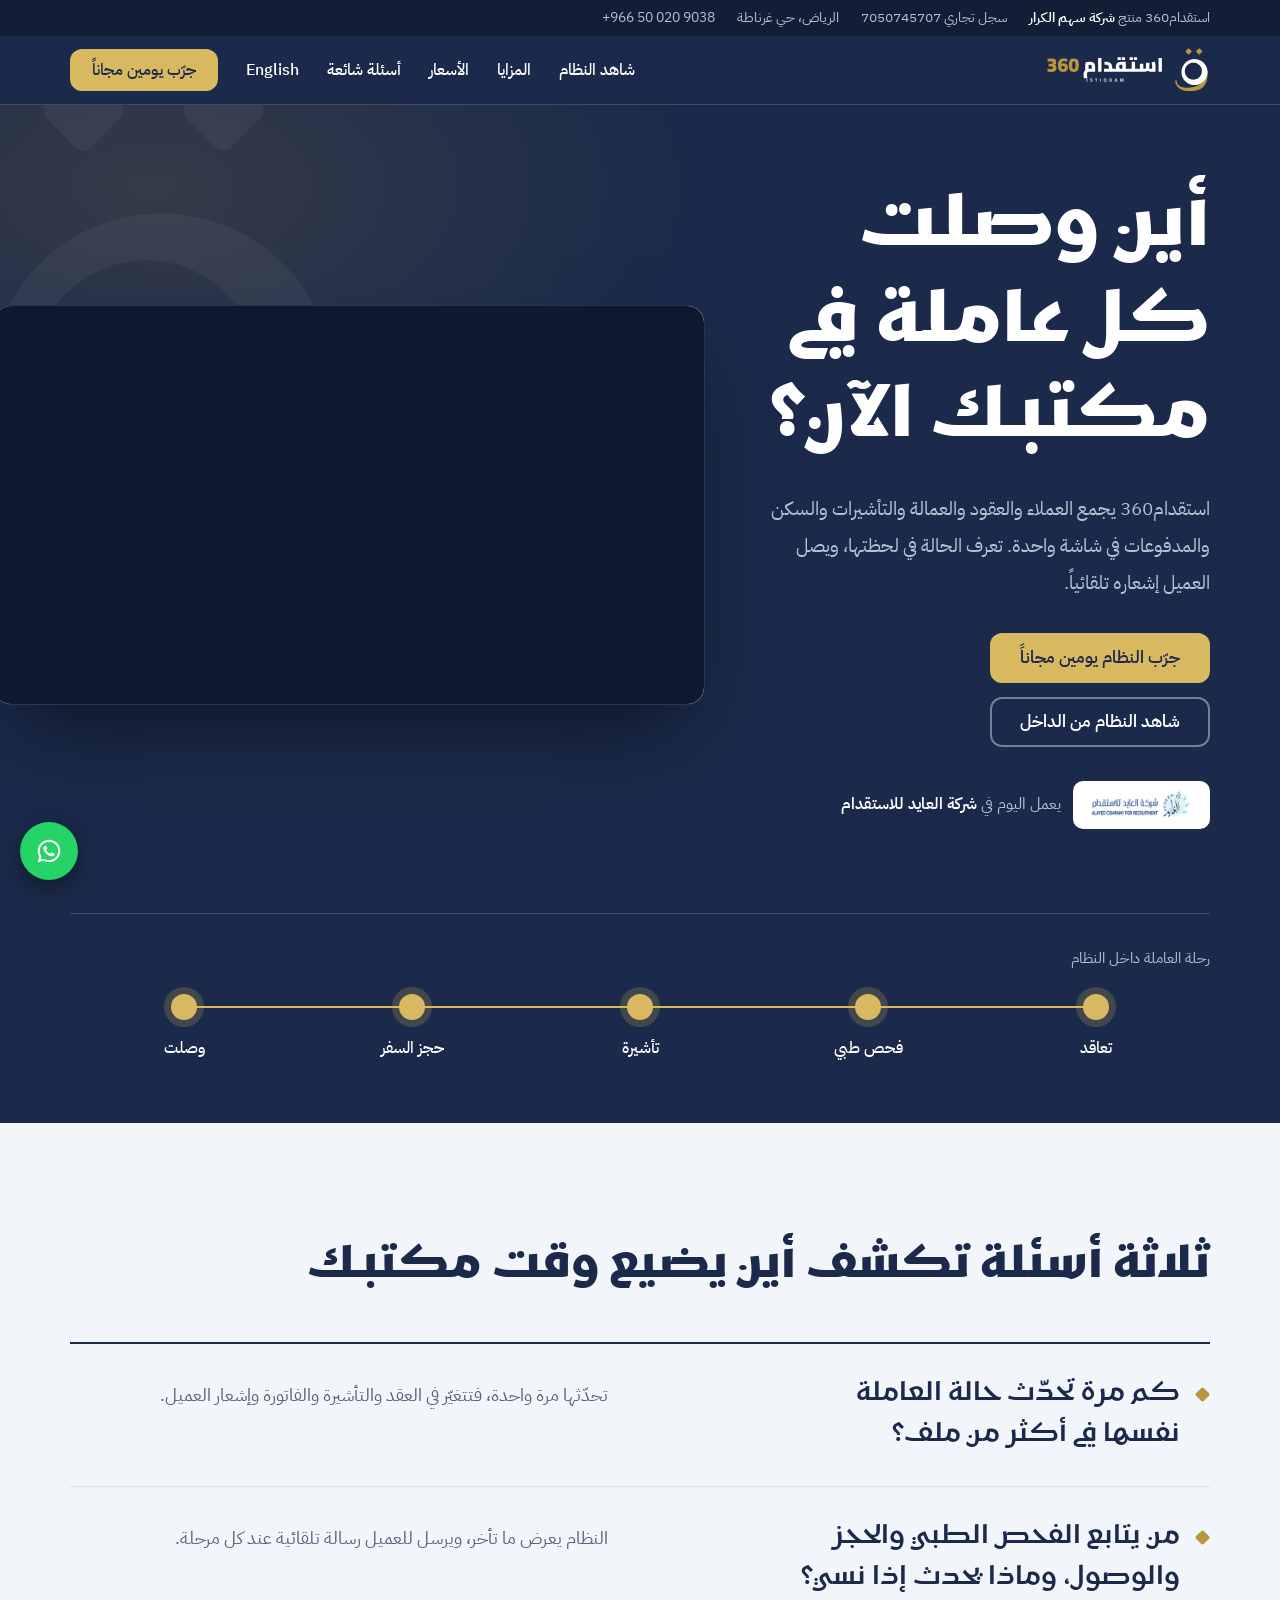
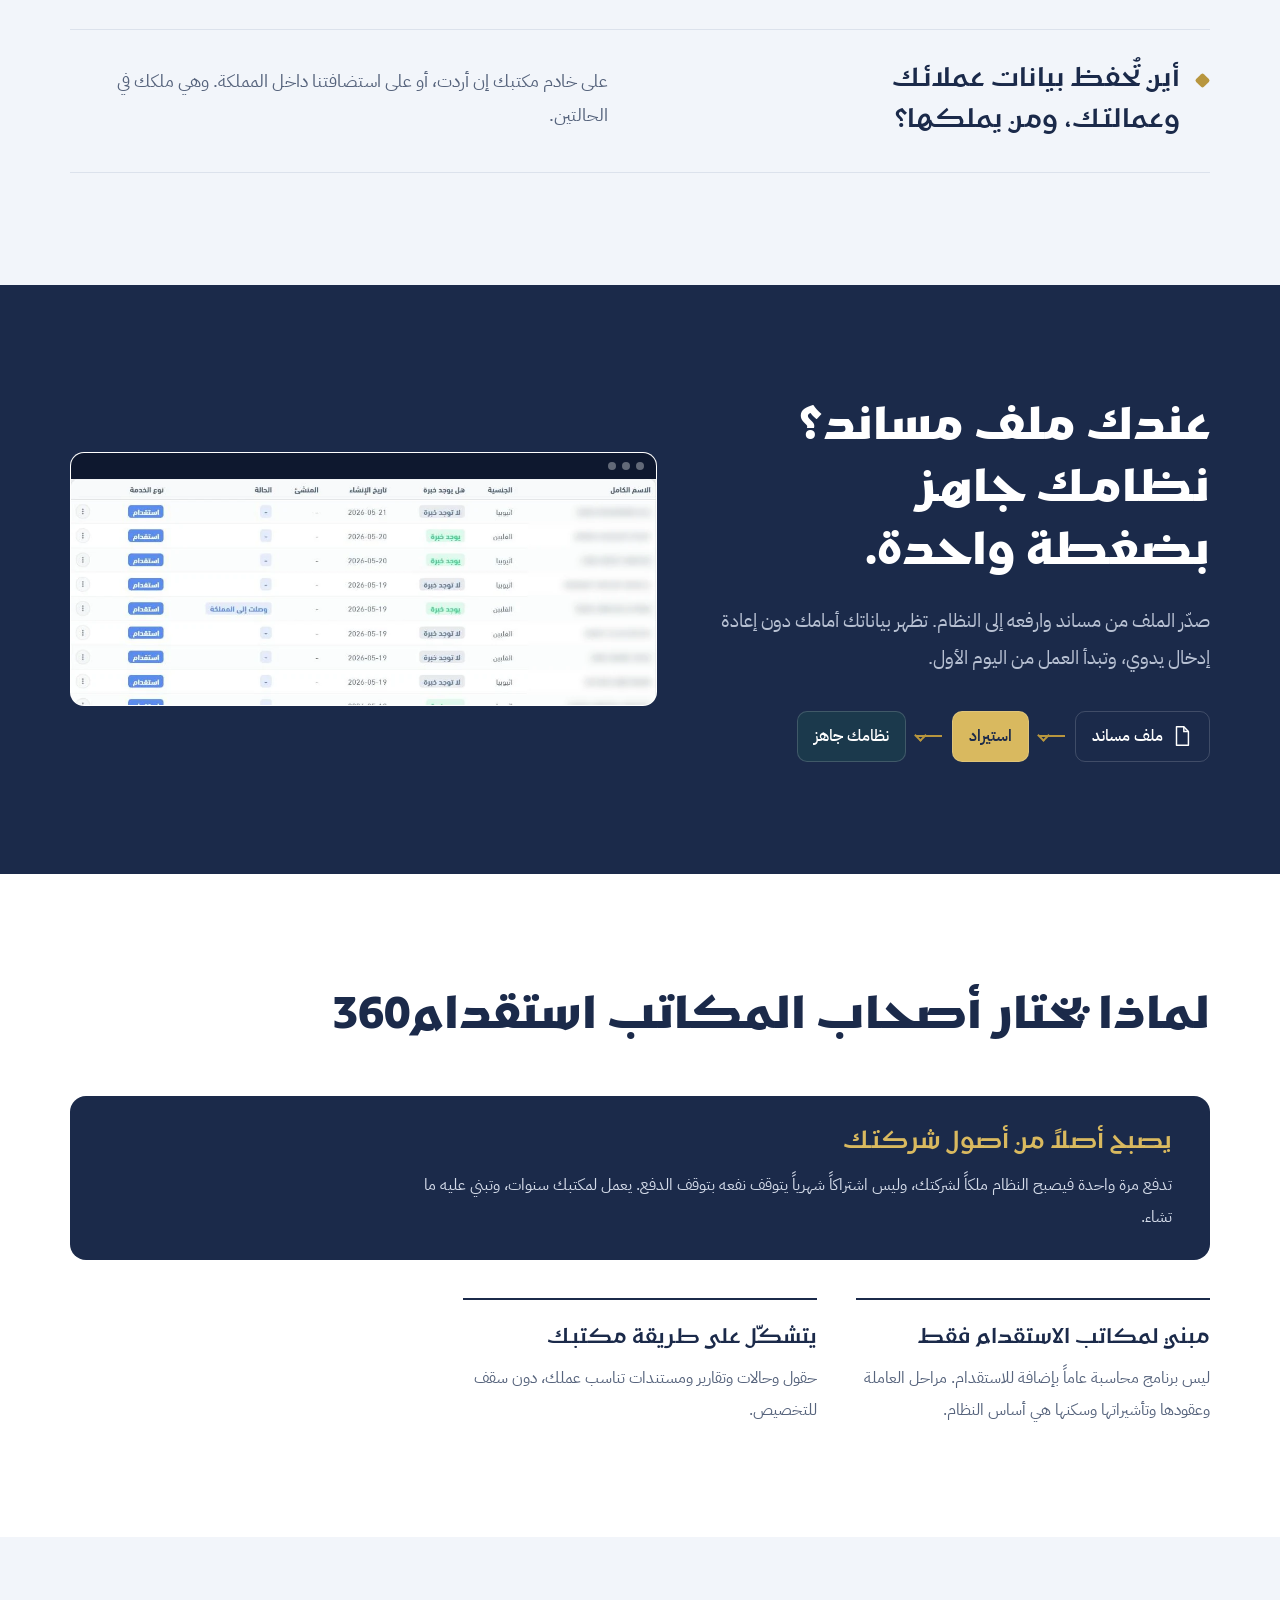
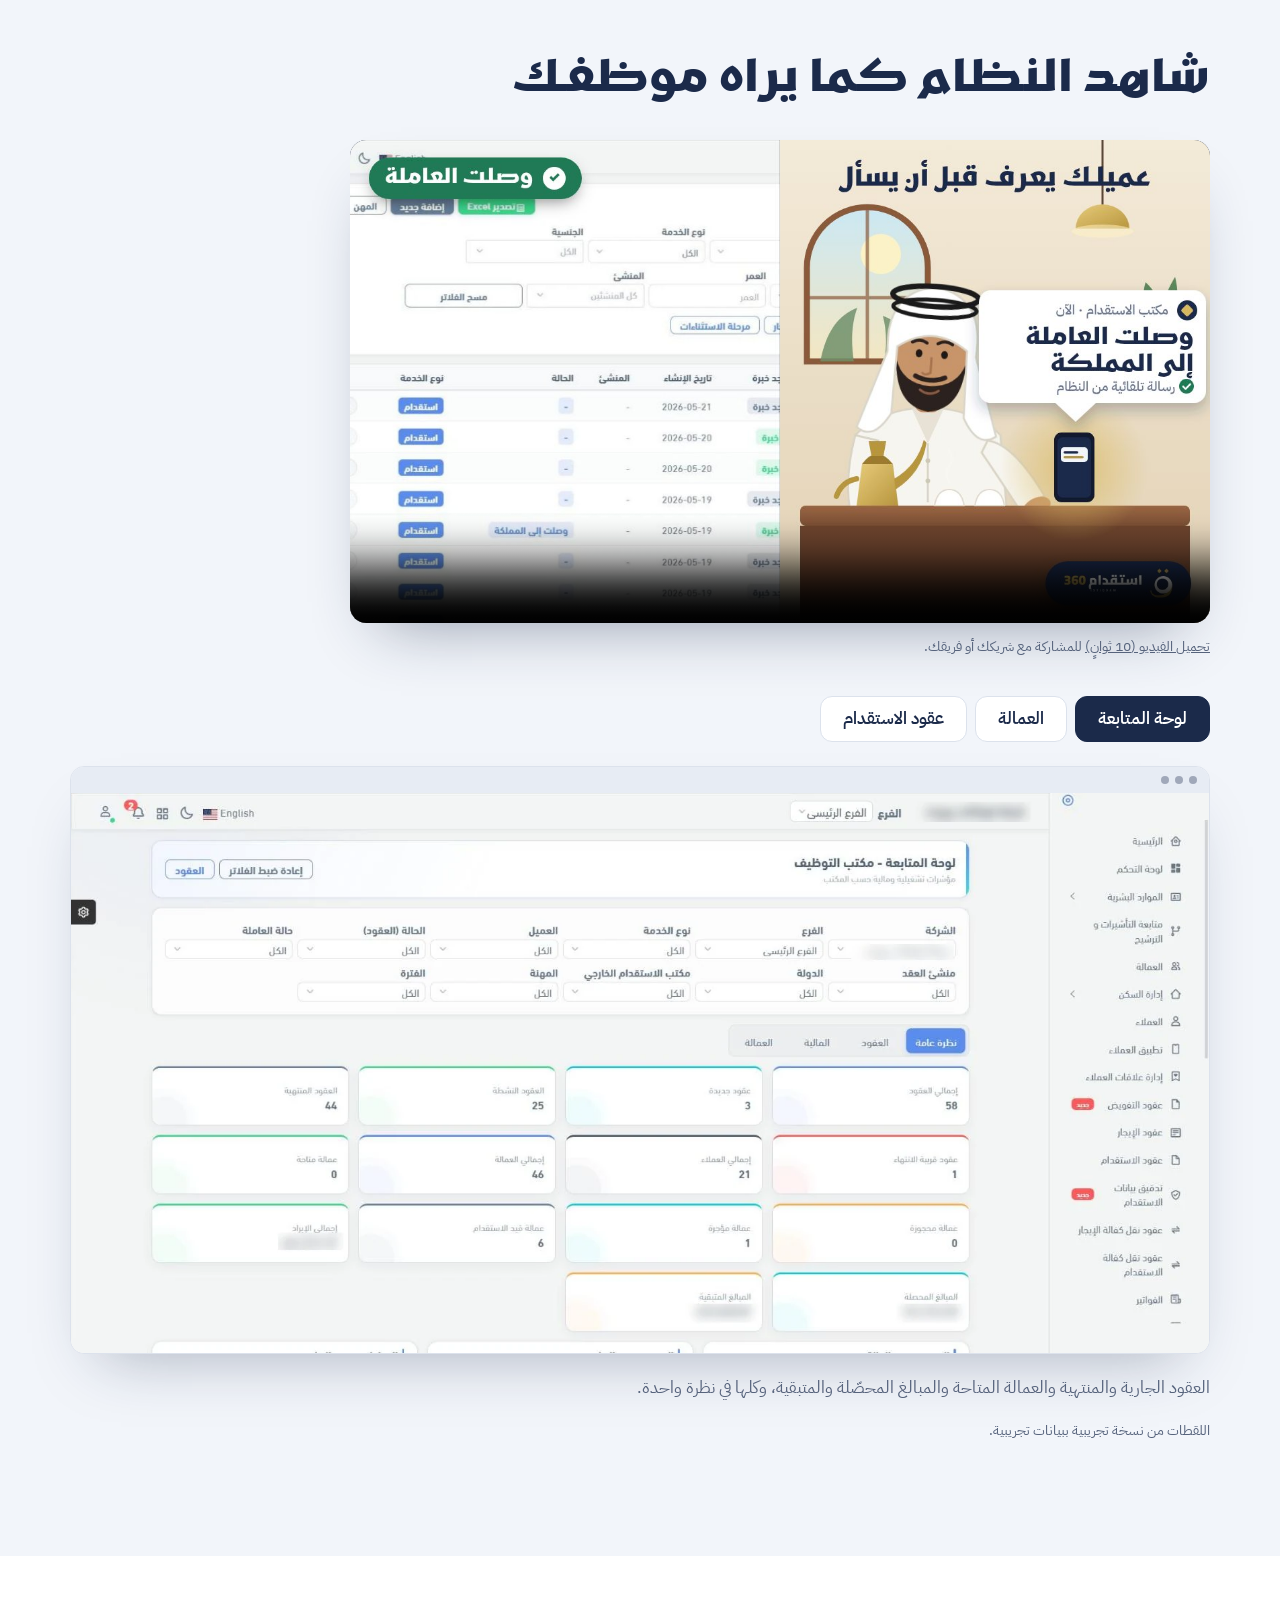
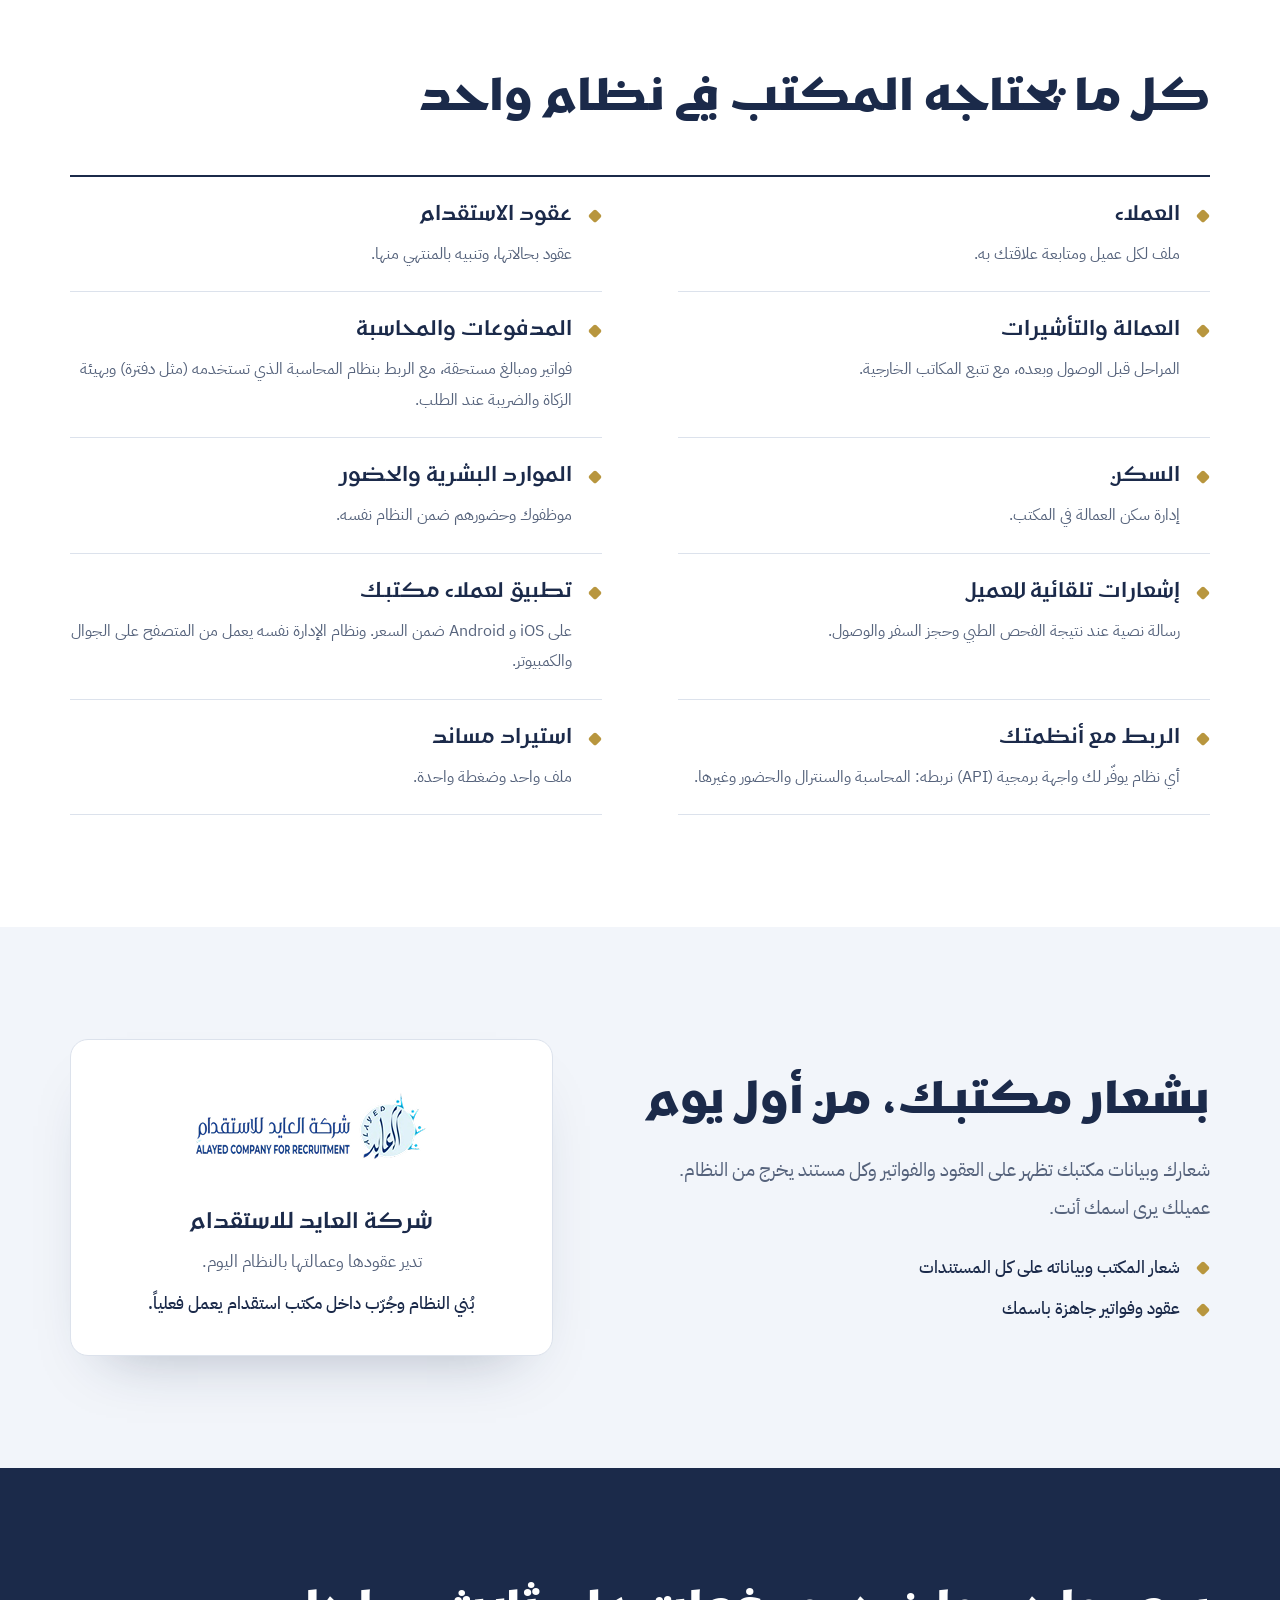
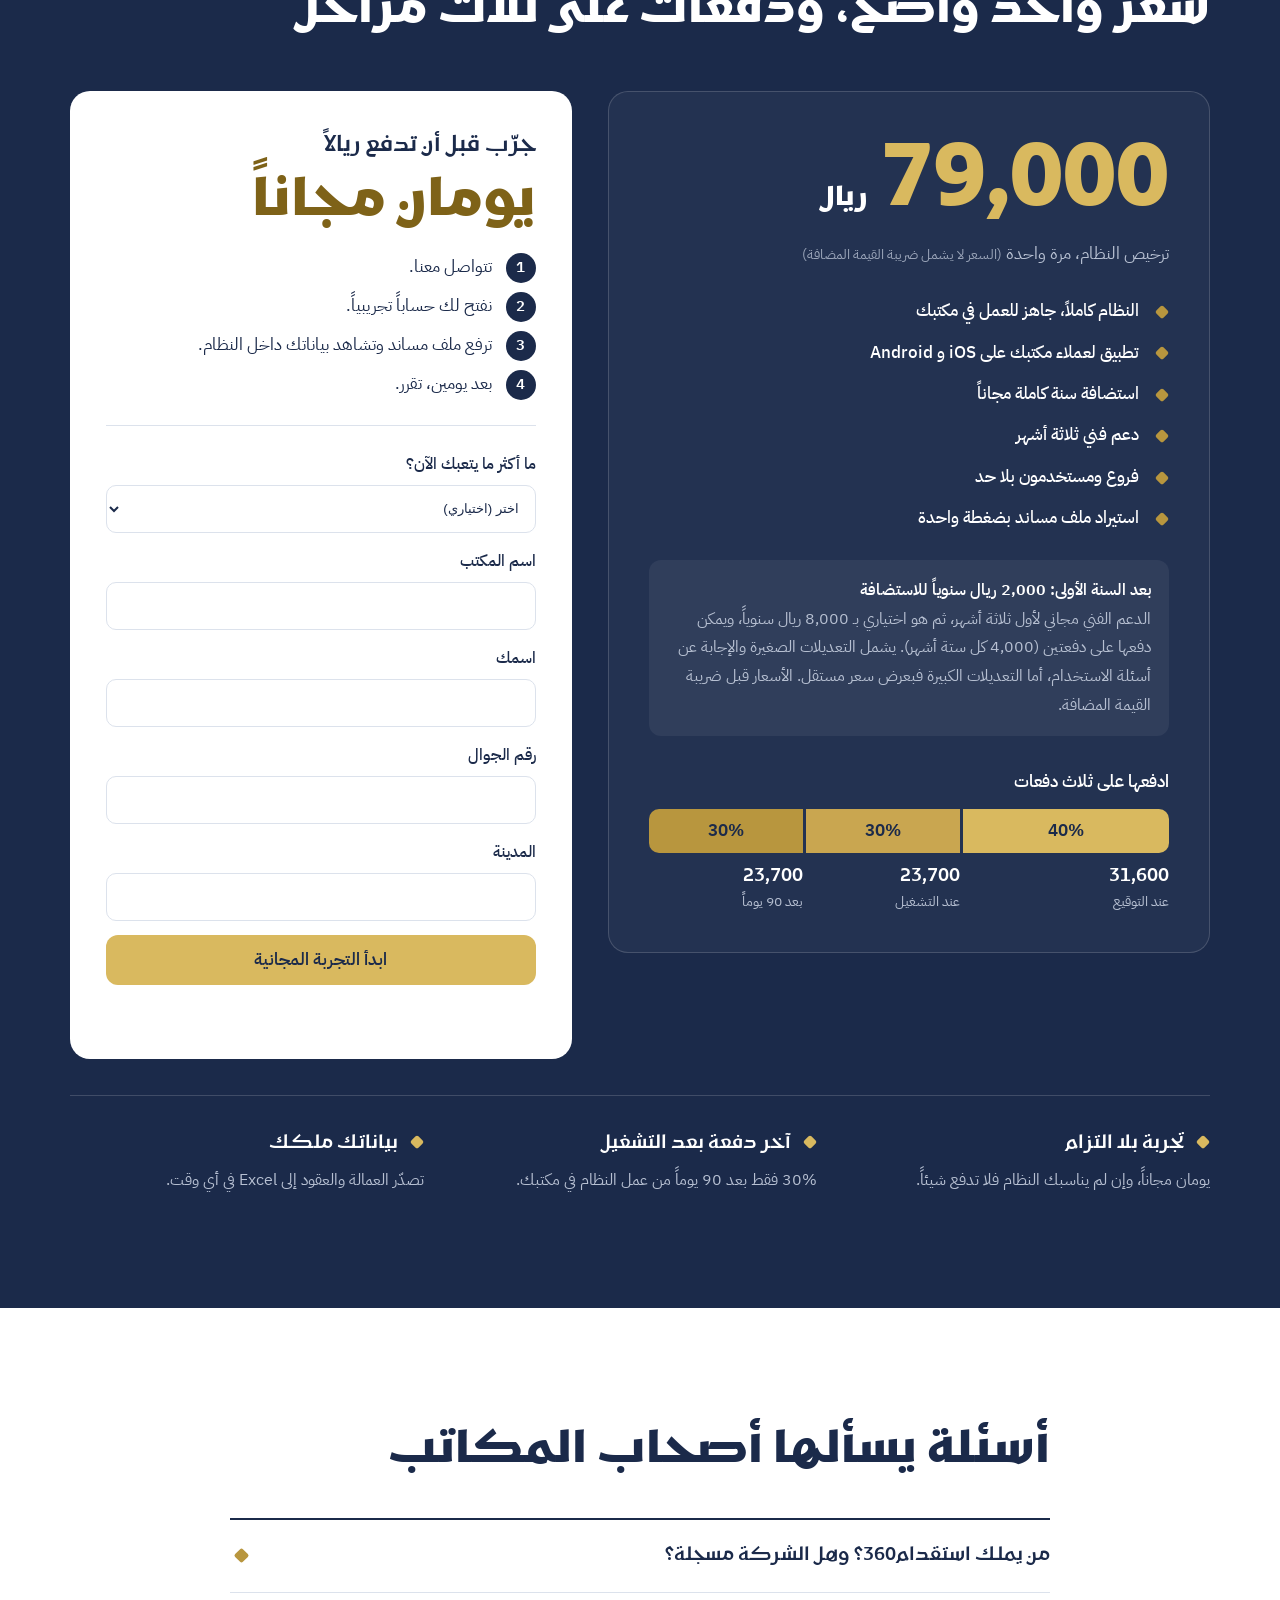
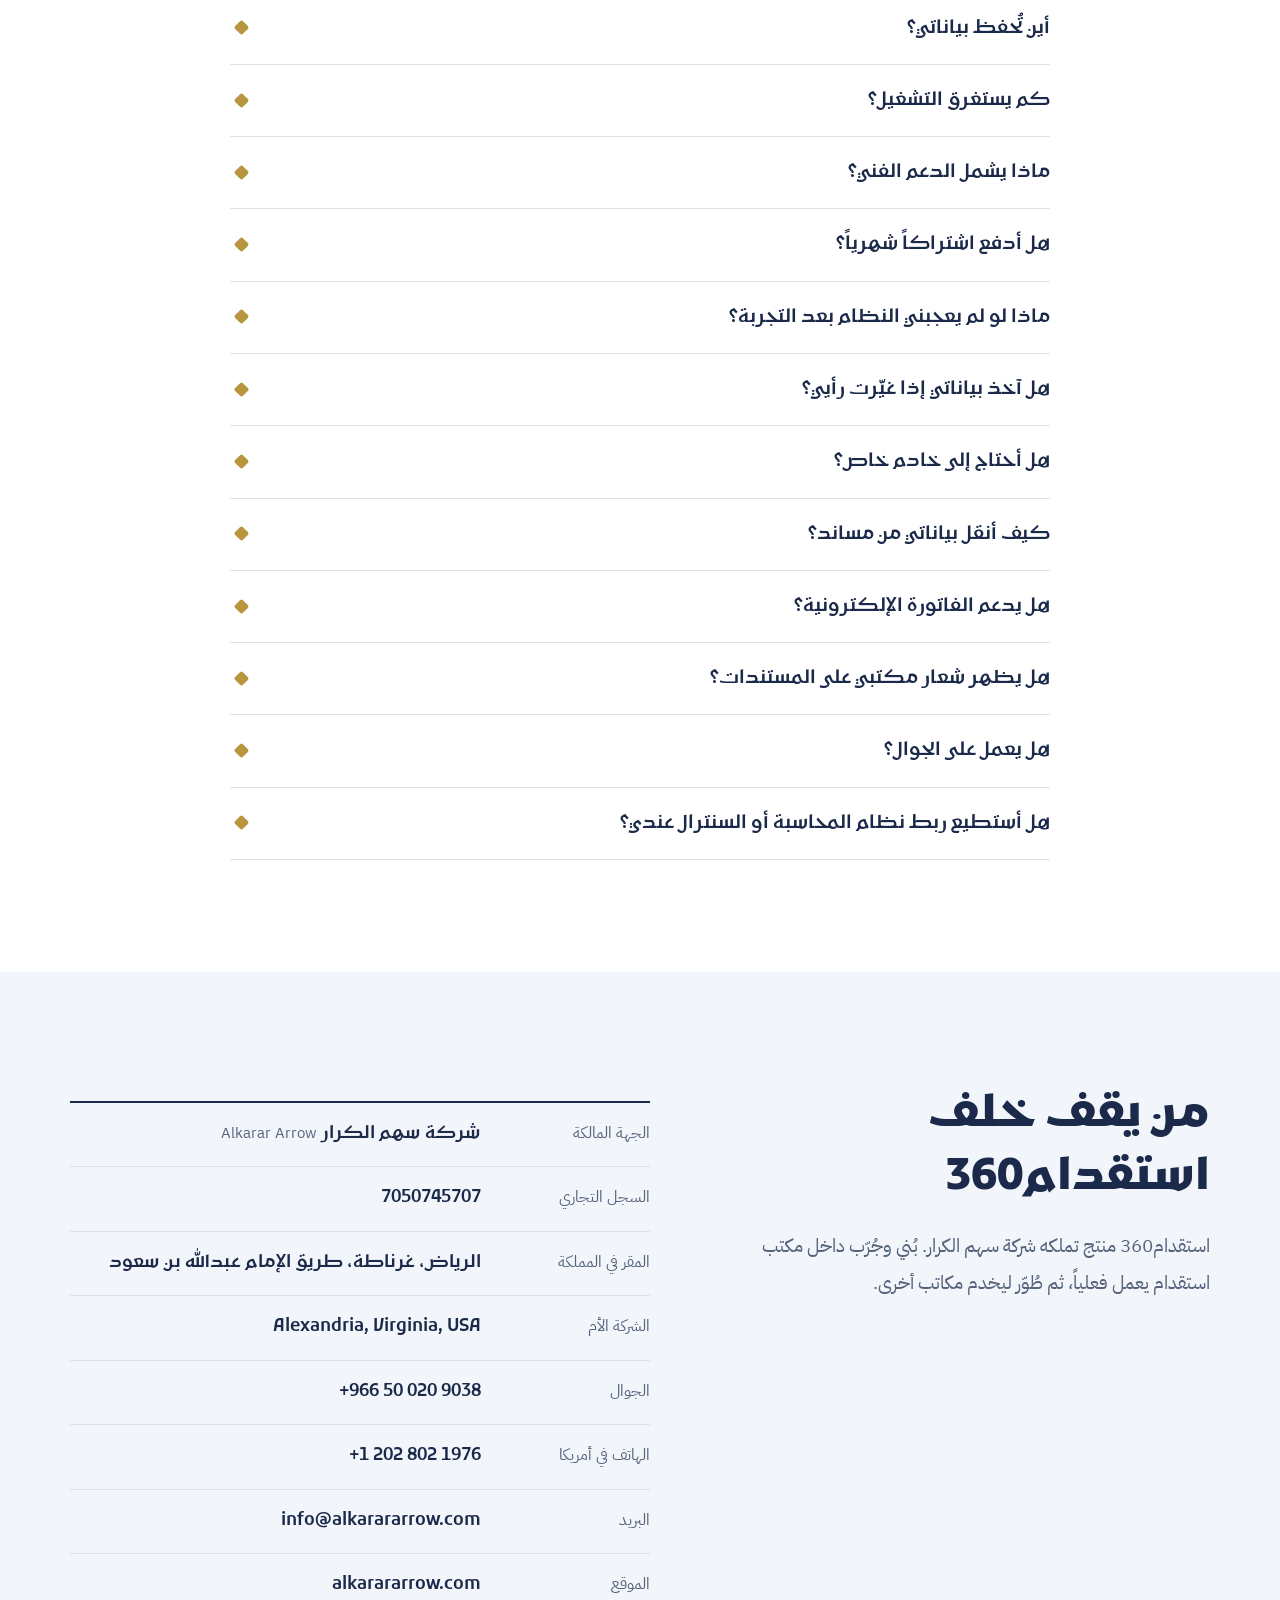
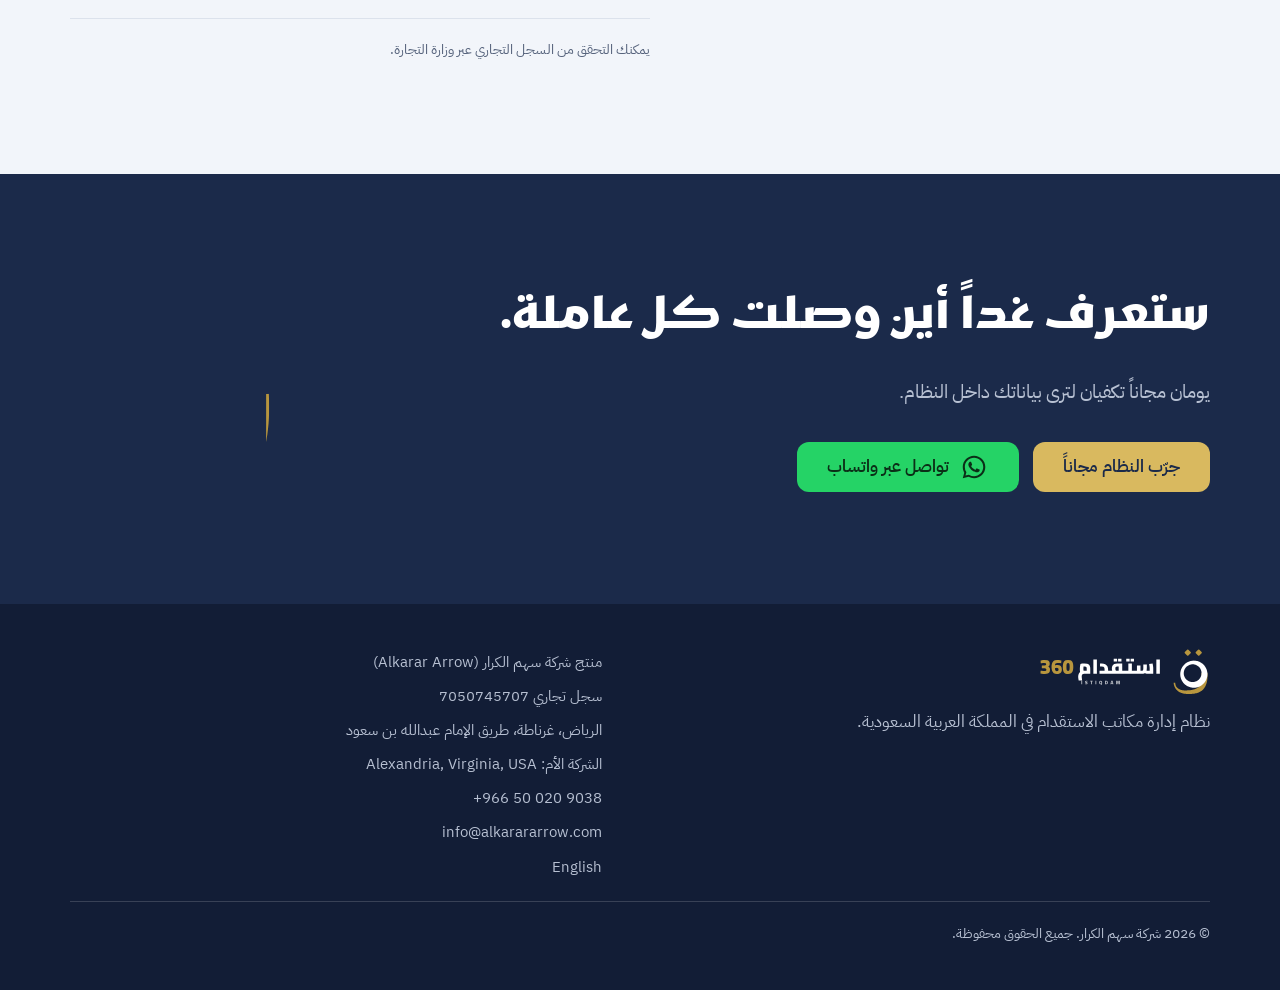
==== commit 9d9ce662: "State PDPL alignment; clarify support scope (small changes, how-to questions; major changes quoted) " ====
--- a/index.html
+++ b/index.html
@@ -348,7 +348,7 @@
           <li>فروع ومستخدمون بلا حد</li>
           <li>استيراد ملف مساند بضغطة واحدة</li>
         </ul>
-        <p class="renew"><strong>بعد السنة الأولى: 2,000 ريال سنوياً للاستضافة</strong><br>الدعم الفني مجاني لأول ثلاثة أشهر، ثم هو اختياري بـ 8,000 ريال سنوياً، ويمكن دفعها على دفعتين (4,000 كل ستة أشهر). يشمل التعديلات الصغيرة على النظام. الأسعار قبل ضريبة القيمة المضافة.</p>
+        <p class="renew"><strong>بعد السنة الأولى: 2,000 ريال سنوياً للاستضافة</strong><br>الدعم الفني مجاني لأول ثلاثة أشهر، ثم هو اختياري بـ 8,000 ريال سنوياً، ويمكن دفعها على دفعتين (4,000 كل ستة أشهر). يشمل التعديلات الصغيرة والإجابة عن أسئلة الاستخدام، أما التعديلات الكبيرة فبعرض سعر مستقل. الأسعار قبل ضريبة القيمة المضافة.</p>
 
         <div class="split" aria-label="جدول الدفعات">
           <p class="split-title">ادفعها على ثلاث دفعات</p>
@@ -406,9 +406,9 @@
     <h2 class="h2">أسئلة يسألها أصحاب المكاتب</h2>
     <div class="faq">
       <details><summary>من يملك استقدام360؟ وهل الشركة مسجلة؟</summary><p>تملكه شركة سهم الكرار، سجل تجاري 7050745707، ولها مكتب في الرياض ومقر رئيسي في ولاية فيرجينيا بالولايات المتحدة. يمكنك التحقق من السجل عبر وزارة التجارة.</p></details>
-      <details><summary>أين تُحفظ بياناتي؟</summary><p>على خوادم داخل المملكة العربية السعودية. وإن فضّلت فنركّب النظام على خادم مكتبك، وفي الحالتين البيانات ملكك.</p></details>
+      <details><summary>أين تُحفظ بياناتي؟</summary><p>على خوادم داخل المملكة العربية السعودية، وبما يتوافق مع نظام حماية البيانات الشخصية. وإن فضّلت فنركّب النظام على خادم مكتبك، وفي الحالتين البيانات ملكك.</p></details>
       <details><summary>كم يستغرق التشغيل؟</summary><p>من 14 إلى 21 يوماً حتى يعمل النظام في مكتبك. ويبدأ ذلك برفع ملف مساند ومراجعة بياناتك معنا.</p></details>
-      <details><summary>ماذا يشمل الدعم الفني؟</summary><p>التعديلات الصغيرة على النظام. وهو مجاني لأول ثلاثة أشهر، ثم اختياري بـ 8,000 ريال سنوياً، ويمكنك دفعها دفعتين من 4,000 ريال.</p></details>
+      <details><summary>ماذا يشمل الدعم الفني؟</summary><p>التعديلات الصغيرة على النظام، والإجابة عن أسئلتك حول طريقة استخدامه. أما التعديلات الكبيرة فتُقدَّم لها عرض سعر مستقل. وهو مجاني لأول ثلاثة أشهر، ثم اختياري بـ 8,000 ريال سنوياً، ويمكنك دفعها دفعتين من 4,000 ريال.</p></details>
       <details><summary>هل أدفع اشتراكاً شهرياً؟</summary><p>لا. تدفع سعر النظام مرة واحدة فيصبح أصلاً من أصول شركتك. وبعد السنة الأولى تدفع 2,000 ريال سنوياً للاستضافة، والدعم الفني اختياري بـ 8,000 ريال سنوياً بعد أول ثلاثة أشهر مجانية.</p></details>
       <details><summary>ماذا لو لم يعجبني النظام بعد التجربة؟</summary><p>لا تدفع شيئاً. التجربة مجانية وبلا التزام.</p></details>
       <details><summary>هل آخذ بياناتي إذا غيّرت رأيي؟</summary><p>نعم. تصدّر العمالة والعقود إلى Excel في أي وقت، فبياناتك ملكك.</p></details>
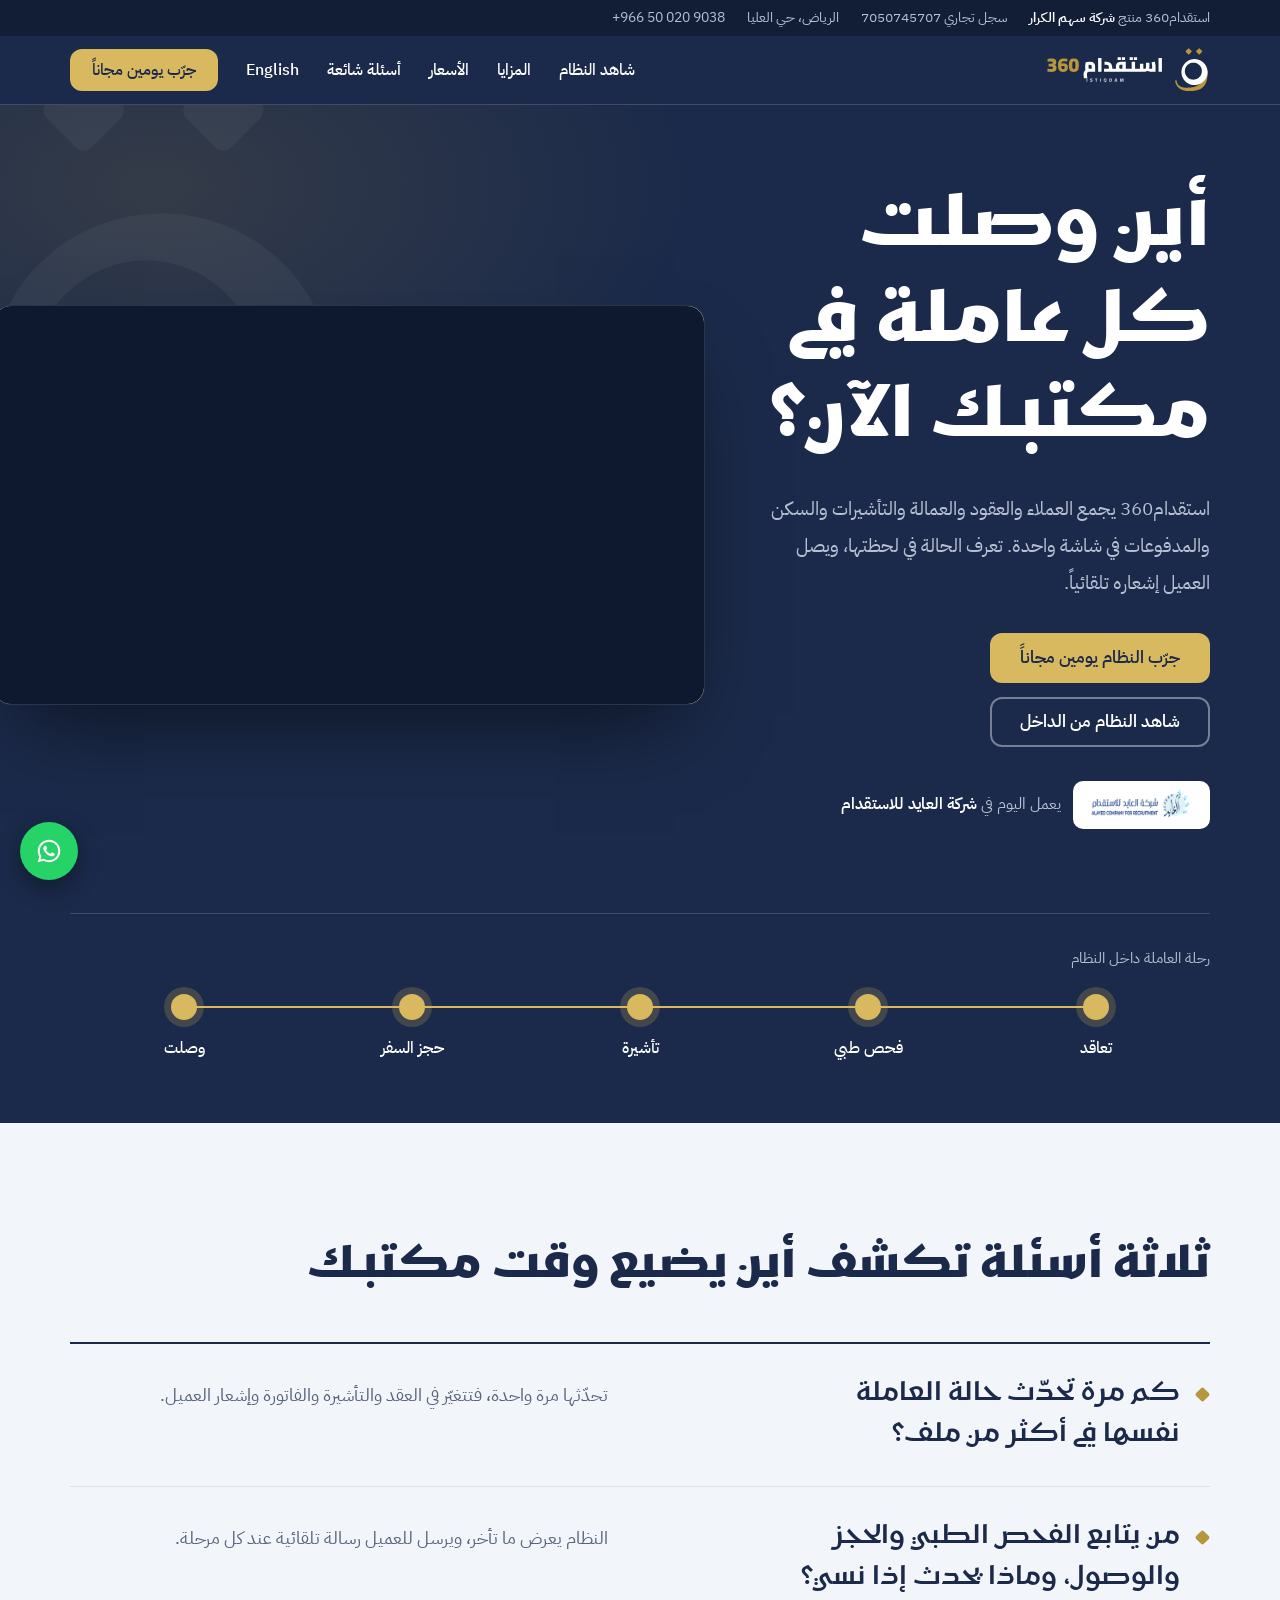
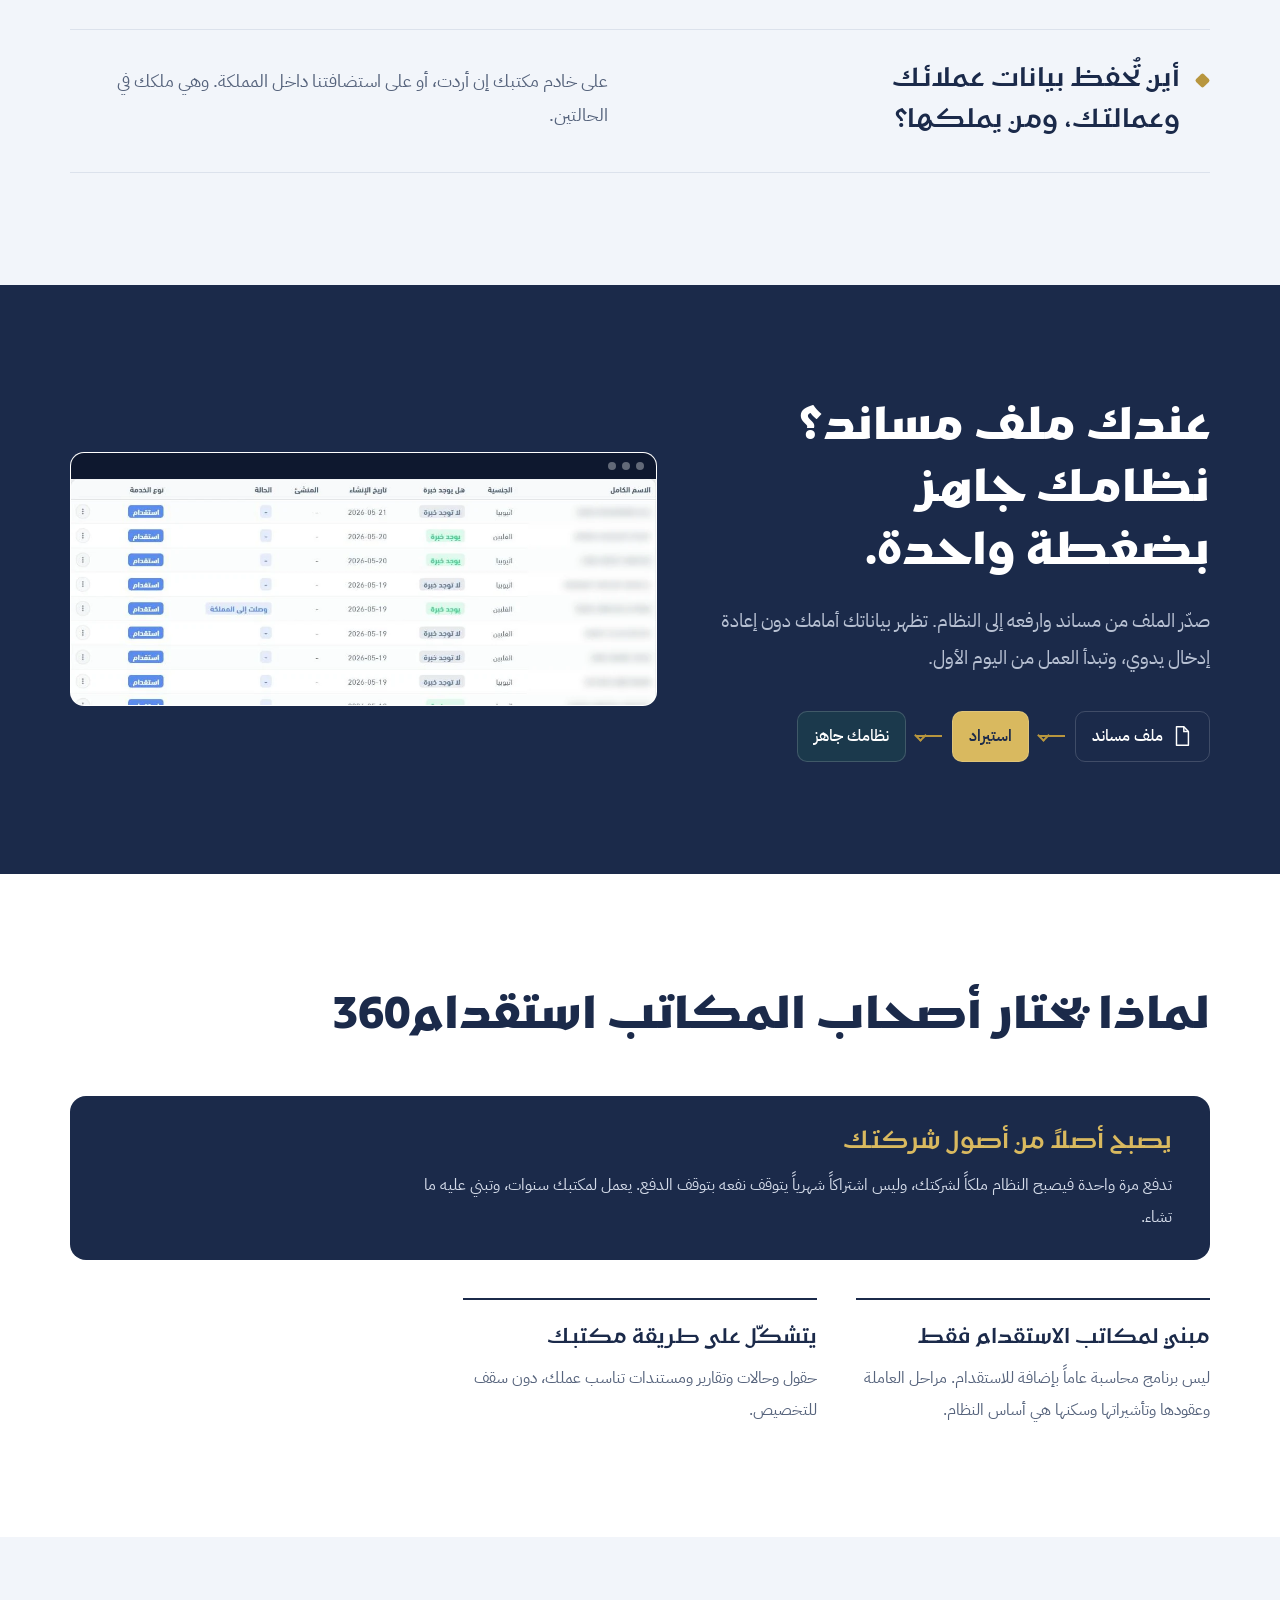
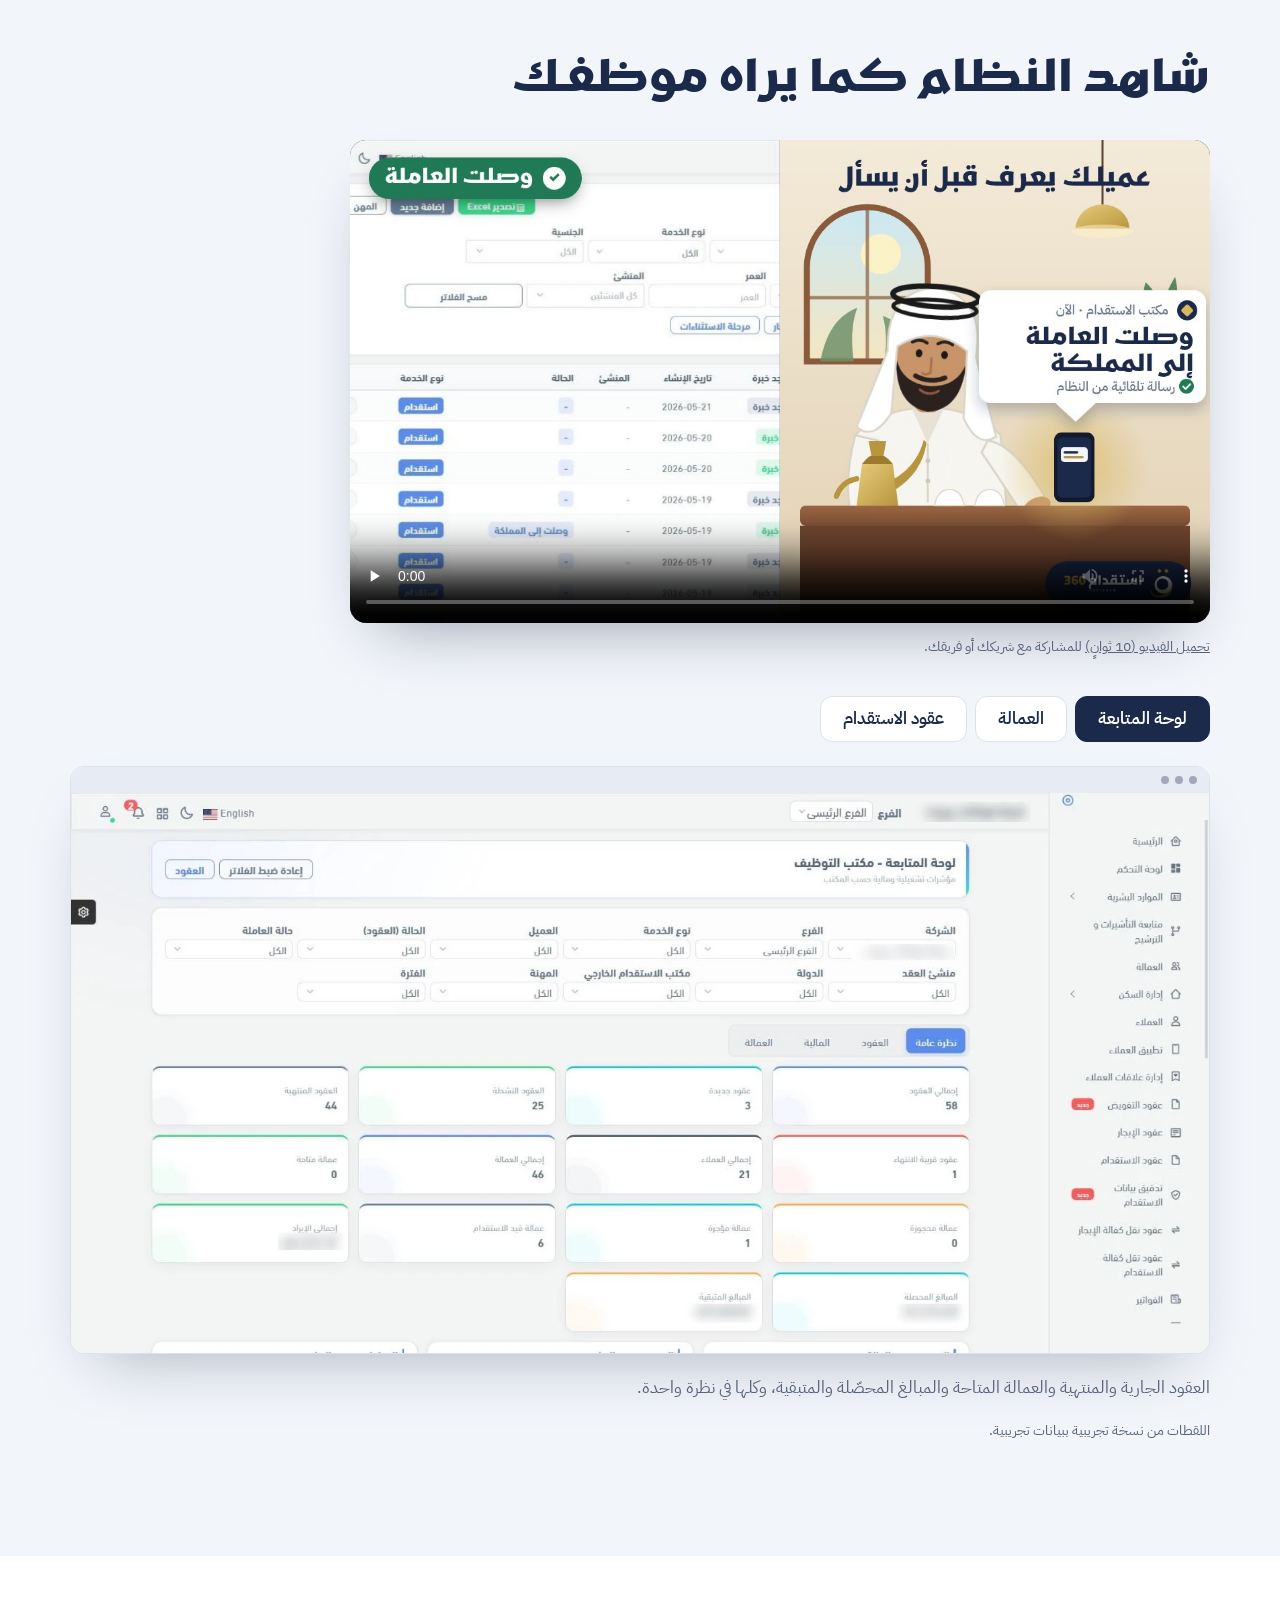
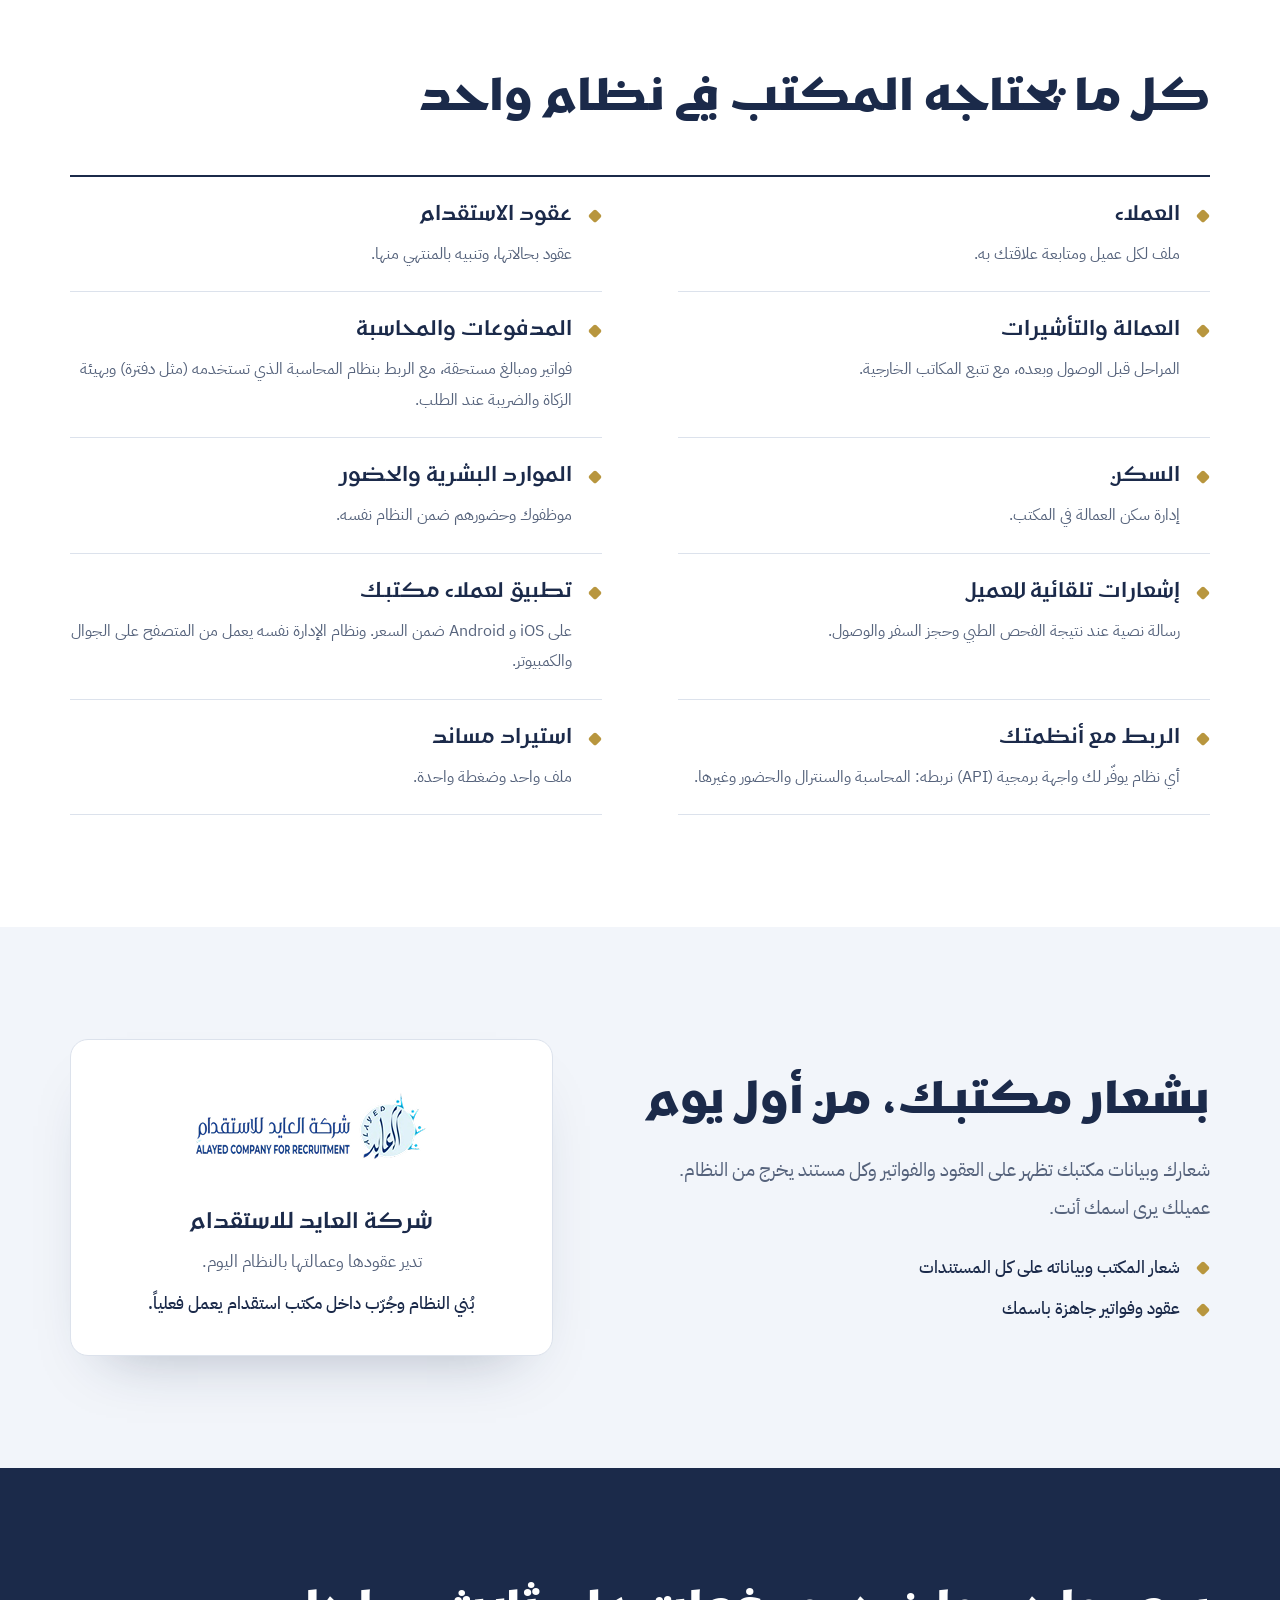
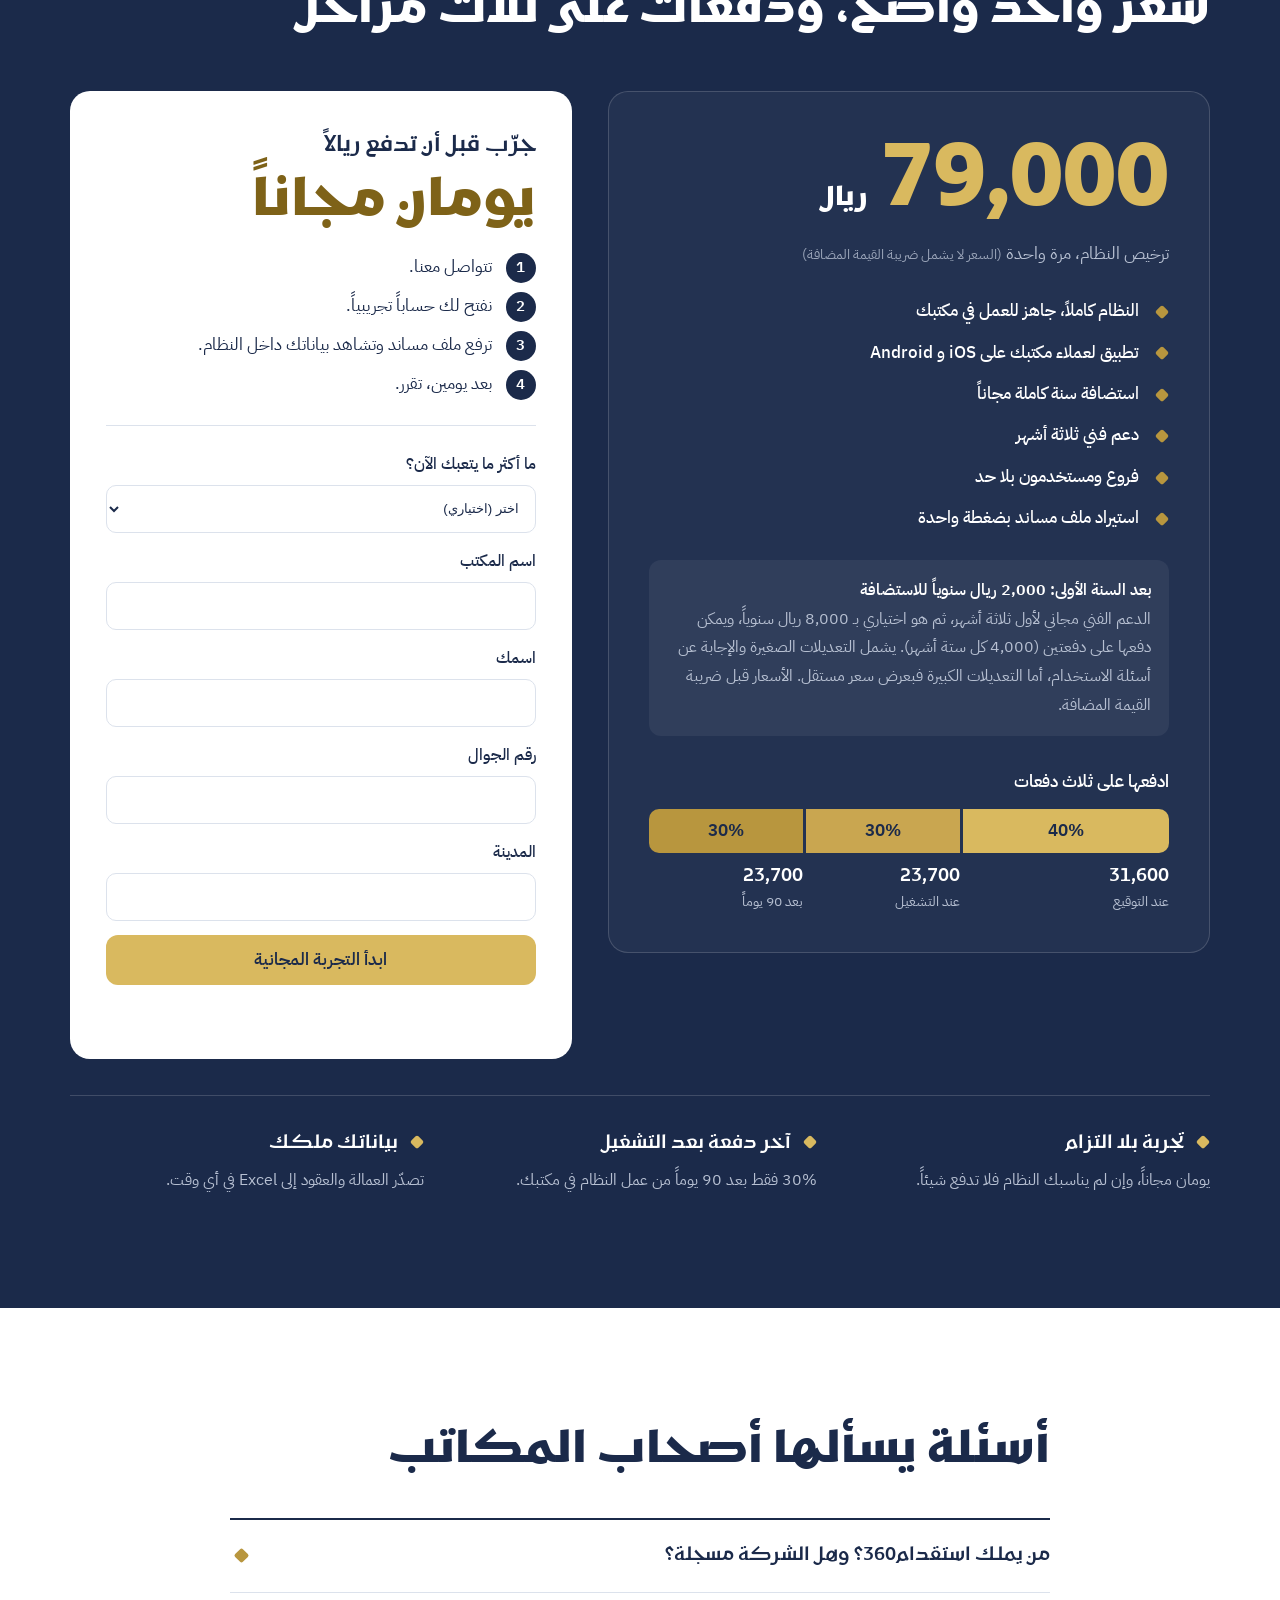
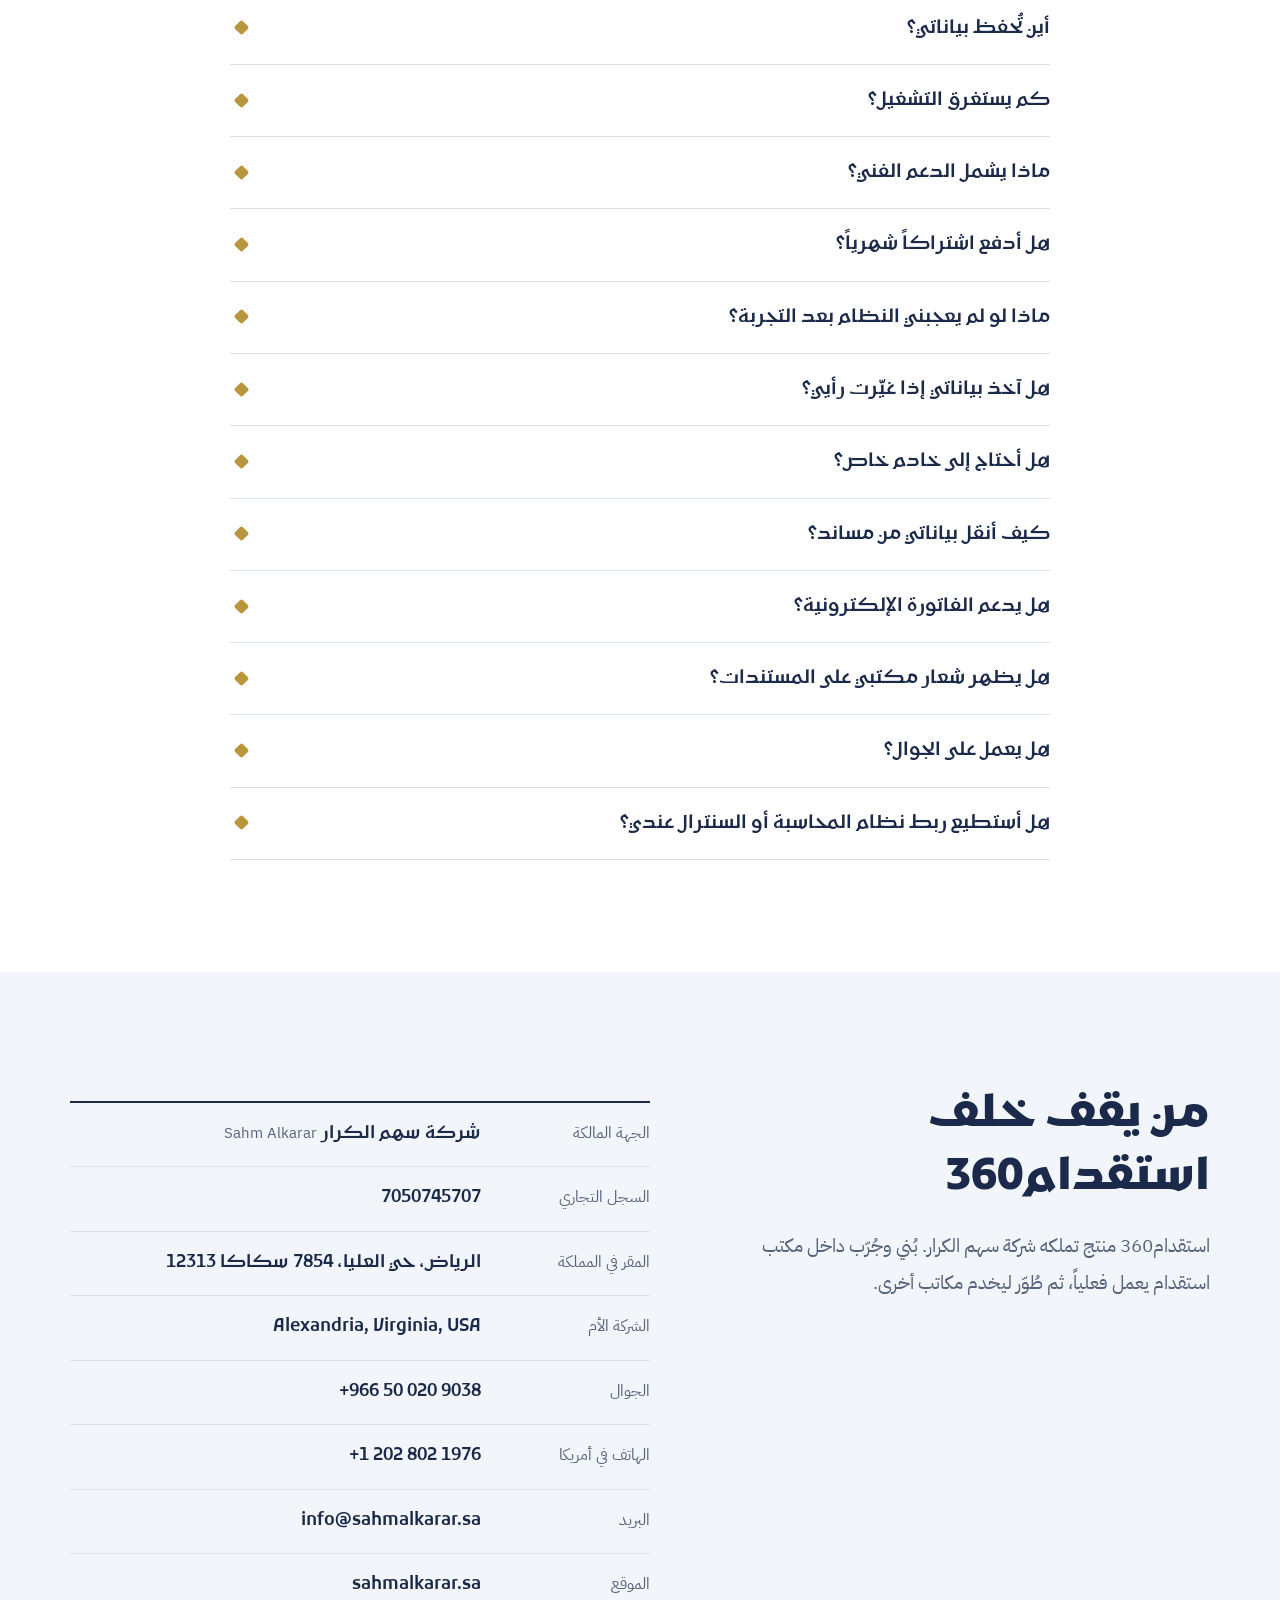
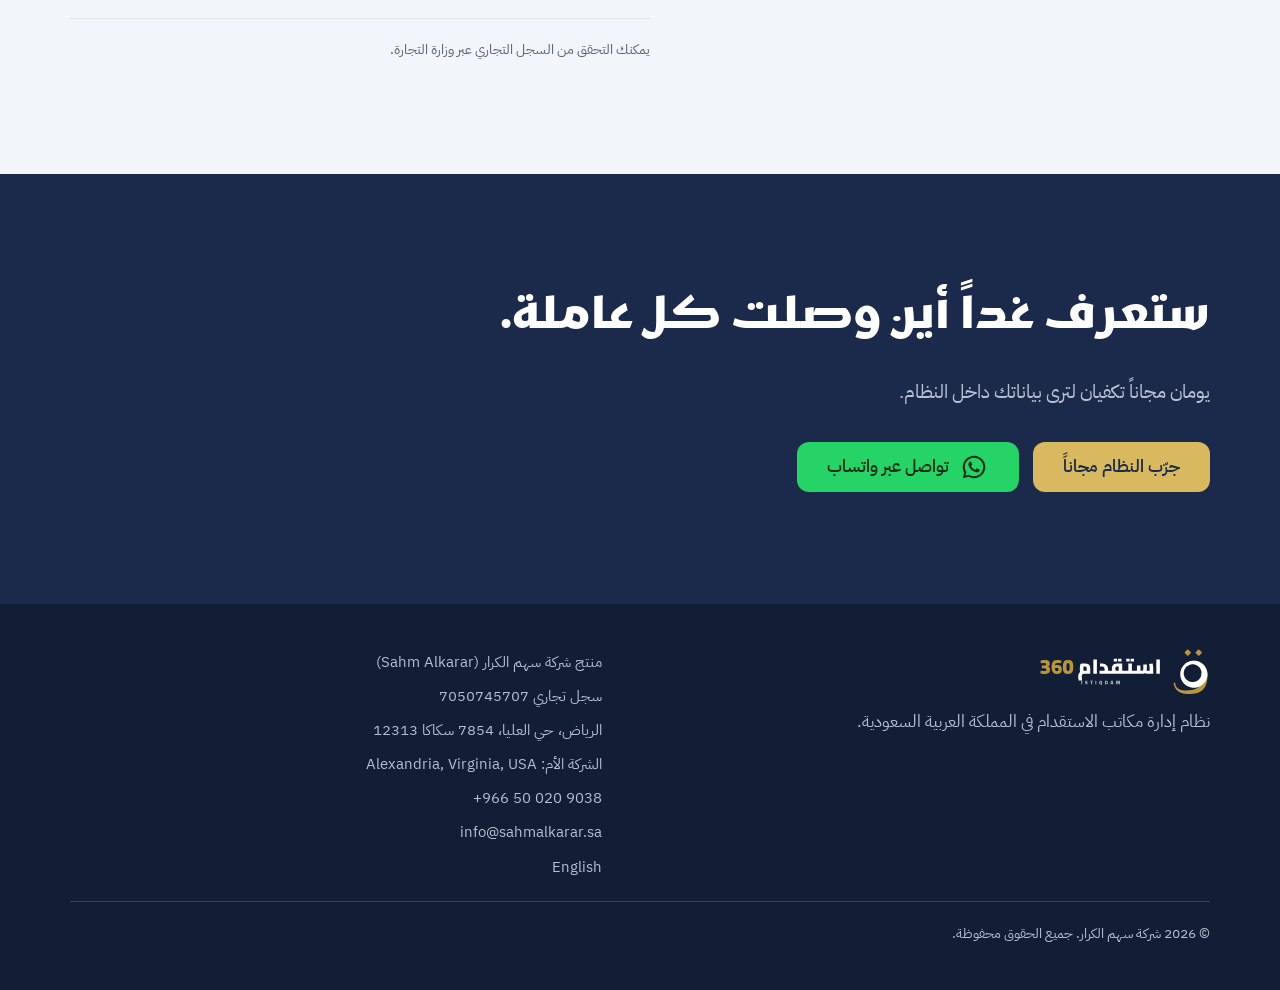
==== commit f6f0eb57: "Update owner branding to Sahm Alkarar / sahmalkarar.sa - Company name Alkarar Arrow -> Sahm Alkarar " ====
--- a/index.html
+++ b/index.html
@@ -21,9 +21,9 @@
   <link rel="stylesheet" href="assets/css/styles.css">
   <script type="application/ld+json">
   {"@context":"https://schema.org","@graph":[
-    {"@type":"Organization","@id":"https://istiqdam360.com/#org","name":"شركة سهم الكرار","alternateName":"Alkarar Arrow","identifier":"7050745707",
-     "url":"https://alkarararrow.com","email":"info@alkarararrow.com","telephone":"+966500209038",
-     "address":{"@type":"PostalAddress","streetAddress":"Imam Abdullah bin Saud Road, Granada","addressLocality":"Riyadh","addressCountry":"SA"},
+    {"@type":"Organization","@id":"https://istiqdam360.com/#org","name":"شركة سهم الكرار","alternateName":"Sahm Alkarar","identifier":"7050745707",
+     "url":"https://sahmalkarar.sa","email":"info@sahmalkarar.sa","telephone":"+966500209038",
+     "address":{"@type":"PostalAddress","streetAddress":"7854 Sakaka, Al Olaya","addressLocality":"Riyadh","addressCountry":"SA"},
      "parentOrganization":{"@type":"Organization","address":{"@type":"PostalAddress","addressLocality":"Alexandria","addressRegion":"VA","addressCountry":"US"}}},
     {"@type":"SoftwareApplication","name":"استقدام360","applicationCategory":"BusinessApplication","operatingSystem":"Web, iOS, Android","inLanguage":"ar",
      "publisher":{"@id":"https://istiqdam360.com/#org"},
@@ -39,7 +39,7 @@
   <div class="wrap legal-in">
     <span>استقدام360 منتج <strong>شركة سهم الكرار</strong></span>
     <span>سجل تجاري <bdi dir="ltr">7050745707</bdi></span>
-    <span class="hide-sm">الرياض، حي غرناطة</span>
+    <span class="hide-sm">الرياض، حي العليا</span>
     <span><a href="tel:+966500209038" dir="ltr">+966 50 020 9038</a></span>
   </div>
 </div>
@@ -431,14 +431,14 @@
     </div>
     <div>
       <dl class="facts">
-        <div><dt>الجهة المالكة</dt><dd>شركة سهم الكرار <span class="en" dir="ltr">Alkarar Arrow</span></dd></div>
+        <div><dt>الجهة المالكة</dt><dd>شركة سهم الكرار <span class="en" dir="ltr">Sahm Alkarar</span></dd></div>
         <div><dt>السجل التجاري</dt><dd><bdi dir="ltr">7050745707</bdi></dd></div>
-        <div><dt>المقر في المملكة</dt><dd>الرياض، غرناطة، طريق الإمام عبدالله بن سعود</dd></div>
+        <div><dt>المقر في المملكة</dt><dd>الرياض، حي العليا، 7854 سكاكا 12313</dd></div>
         <div><dt>الشركة الأم</dt><dd><span dir="ltr">Alexandria, Virginia, USA</span></dd></div>
         <div><dt>الجوال</dt><dd><a href="tel:+966500209038" dir="ltr">+966 50 020 9038</a></dd></div>
         <div><dt>الهاتف في أمريكا</dt><dd><a href="tel:+12028021976" dir="ltr">+1 202 802 1976</a></dd></div>
-        <div><dt>البريد</dt><dd><a href="mailto:info@alkarararrow.com" dir="ltr">info@alkarararrow.com</a></dd></div>
-        <div><dt>الموقع</dt><dd><a href="https://alkarararrow.com" dir="ltr" rel="noopener">alkarararrow.com</a></dd></div>
+        <div><dt>البريد</dt><dd><a href="mailto:info@sahmalkarar.sa" dir="ltr">info@sahmalkarar.sa</a></dd></div>
+        <div><dt>الموقع</dt><dd><a href="https://sahmalkarar.sa" dir="ltr" rel="noopener">sahmalkarar.sa</a></dd></div>
       </dl>
       <p class="note">يمكنك التحقق من السجل التجاري عبر وزارة التجارة.</p>
     </div>
@@ -464,12 +464,12 @@
       <p>نظام إدارة مكاتب الاستقدام في المملكة العربية السعودية.</p>
     </div>
     <ul class="foot-facts">
-      <li>منتج شركة سهم الكرار (Alkarar Arrow)</li>
+      <li>منتج شركة سهم الكرار (Sahm Alkarar)</li>
       <li>سجل تجاري <bdi dir="ltr">7050745707</bdi></li>
-      <li>الرياض، غرناطة، طريق الإمام عبدالله بن سعود</li>
+      <li>الرياض، حي العليا، 7854 سكاكا 12313</li>
       <li>الشركة الأم: <span dir="ltr">Alexandria, Virginia, USA</span></li>
       <li><a href="tel:+966500209038" dir="ltr">+966 50 020 9038</a></li>
-      <li><a href="mailto:info@alkarararrow.com" dir="ltr">info@alkarararrow.com</a></li>
+      <li><a href="mailto:info@sahmalkarar.sa" dir="ltr">info@sahmalkarar.sa</a></li>
       <li><a href="en/" hreflang="en" lang="en">English</a></li>
     </ul>
     <p class="copy">© 2026 شركة سهم الكرار. جميع الحقوق محفوظة.</p>
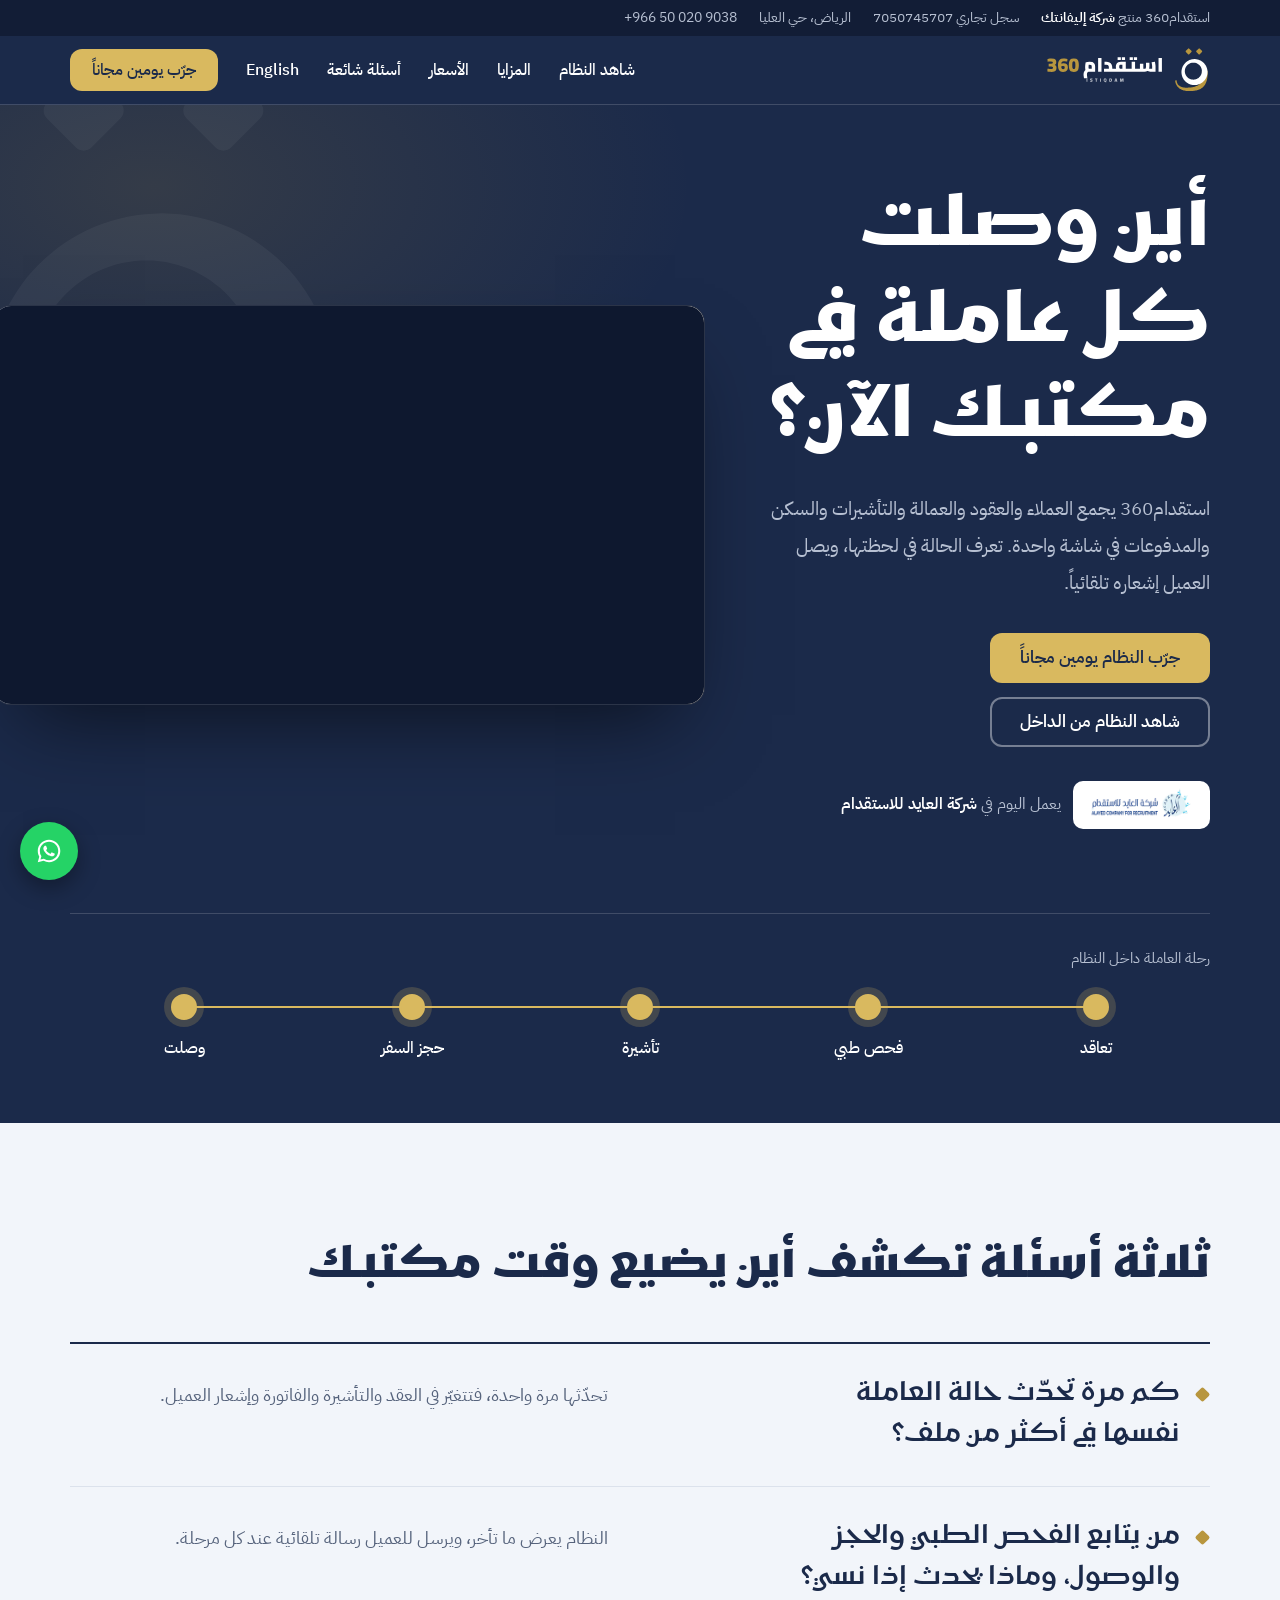
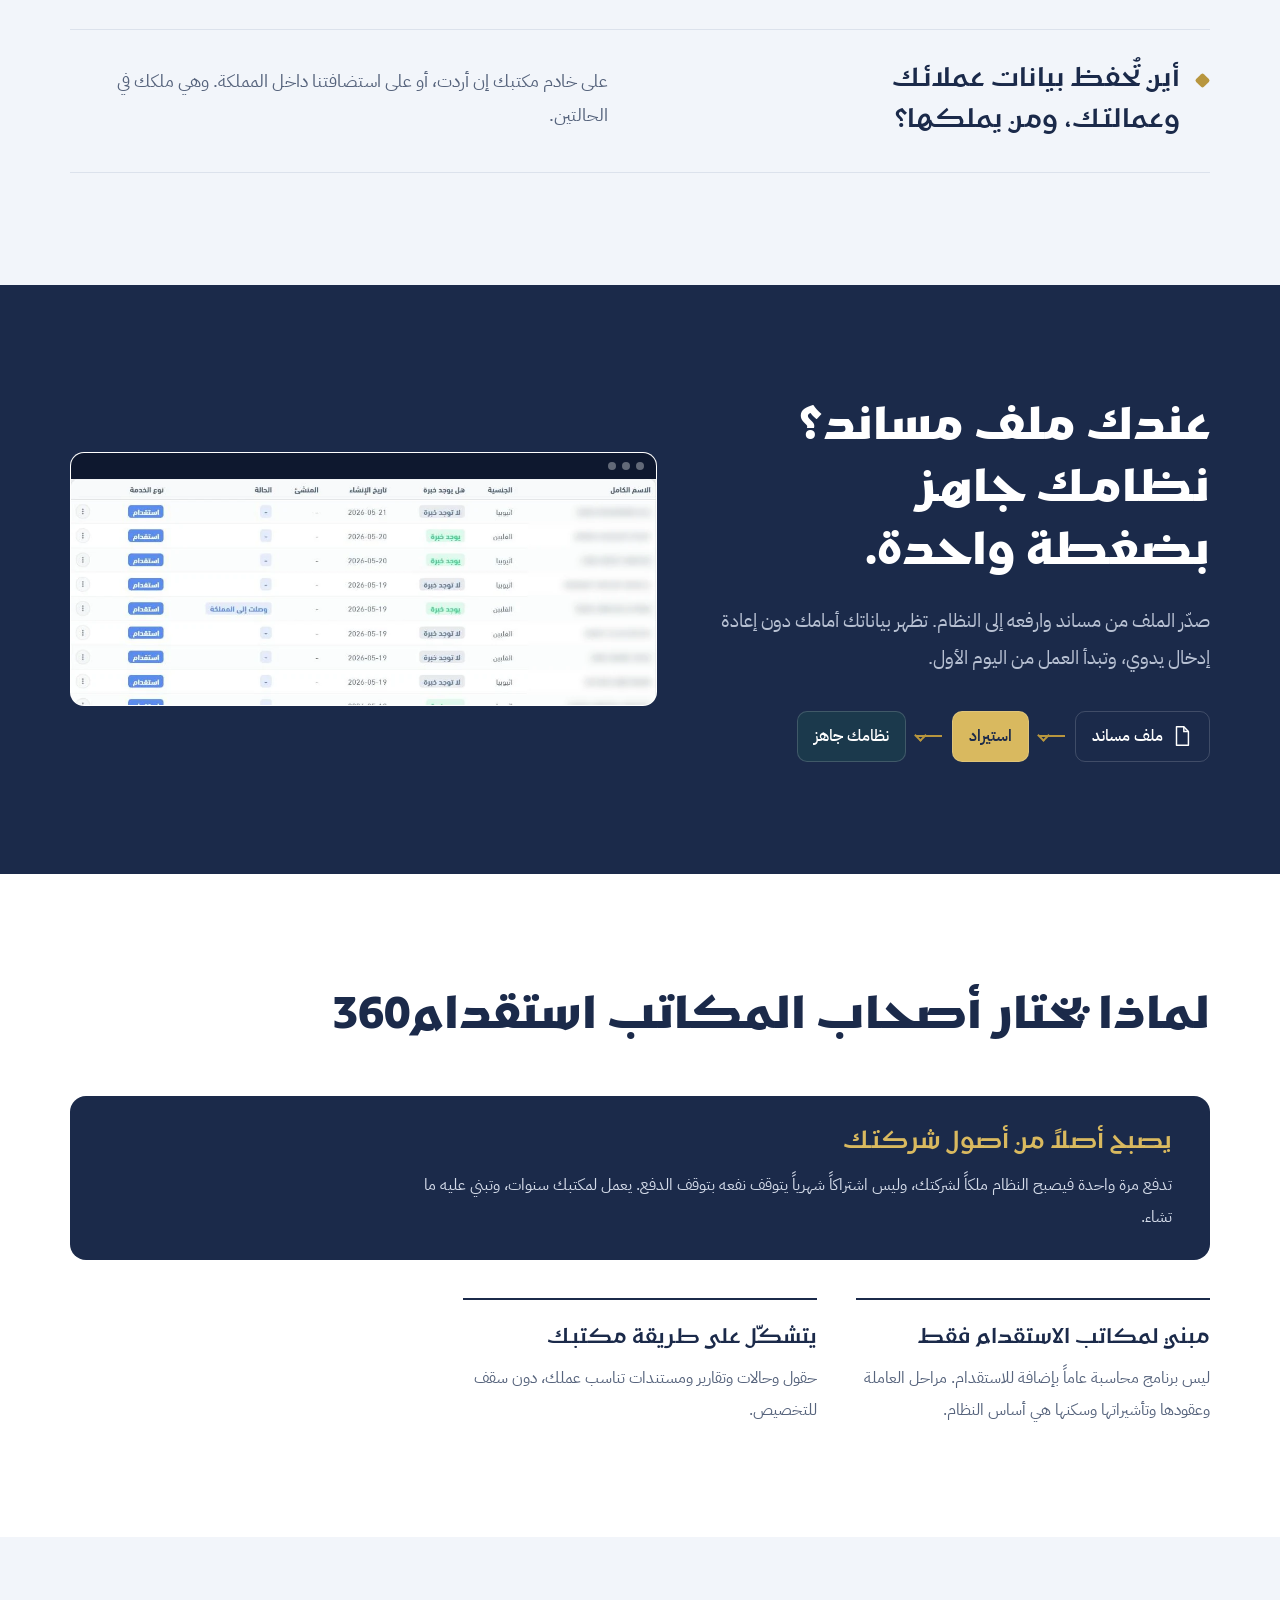
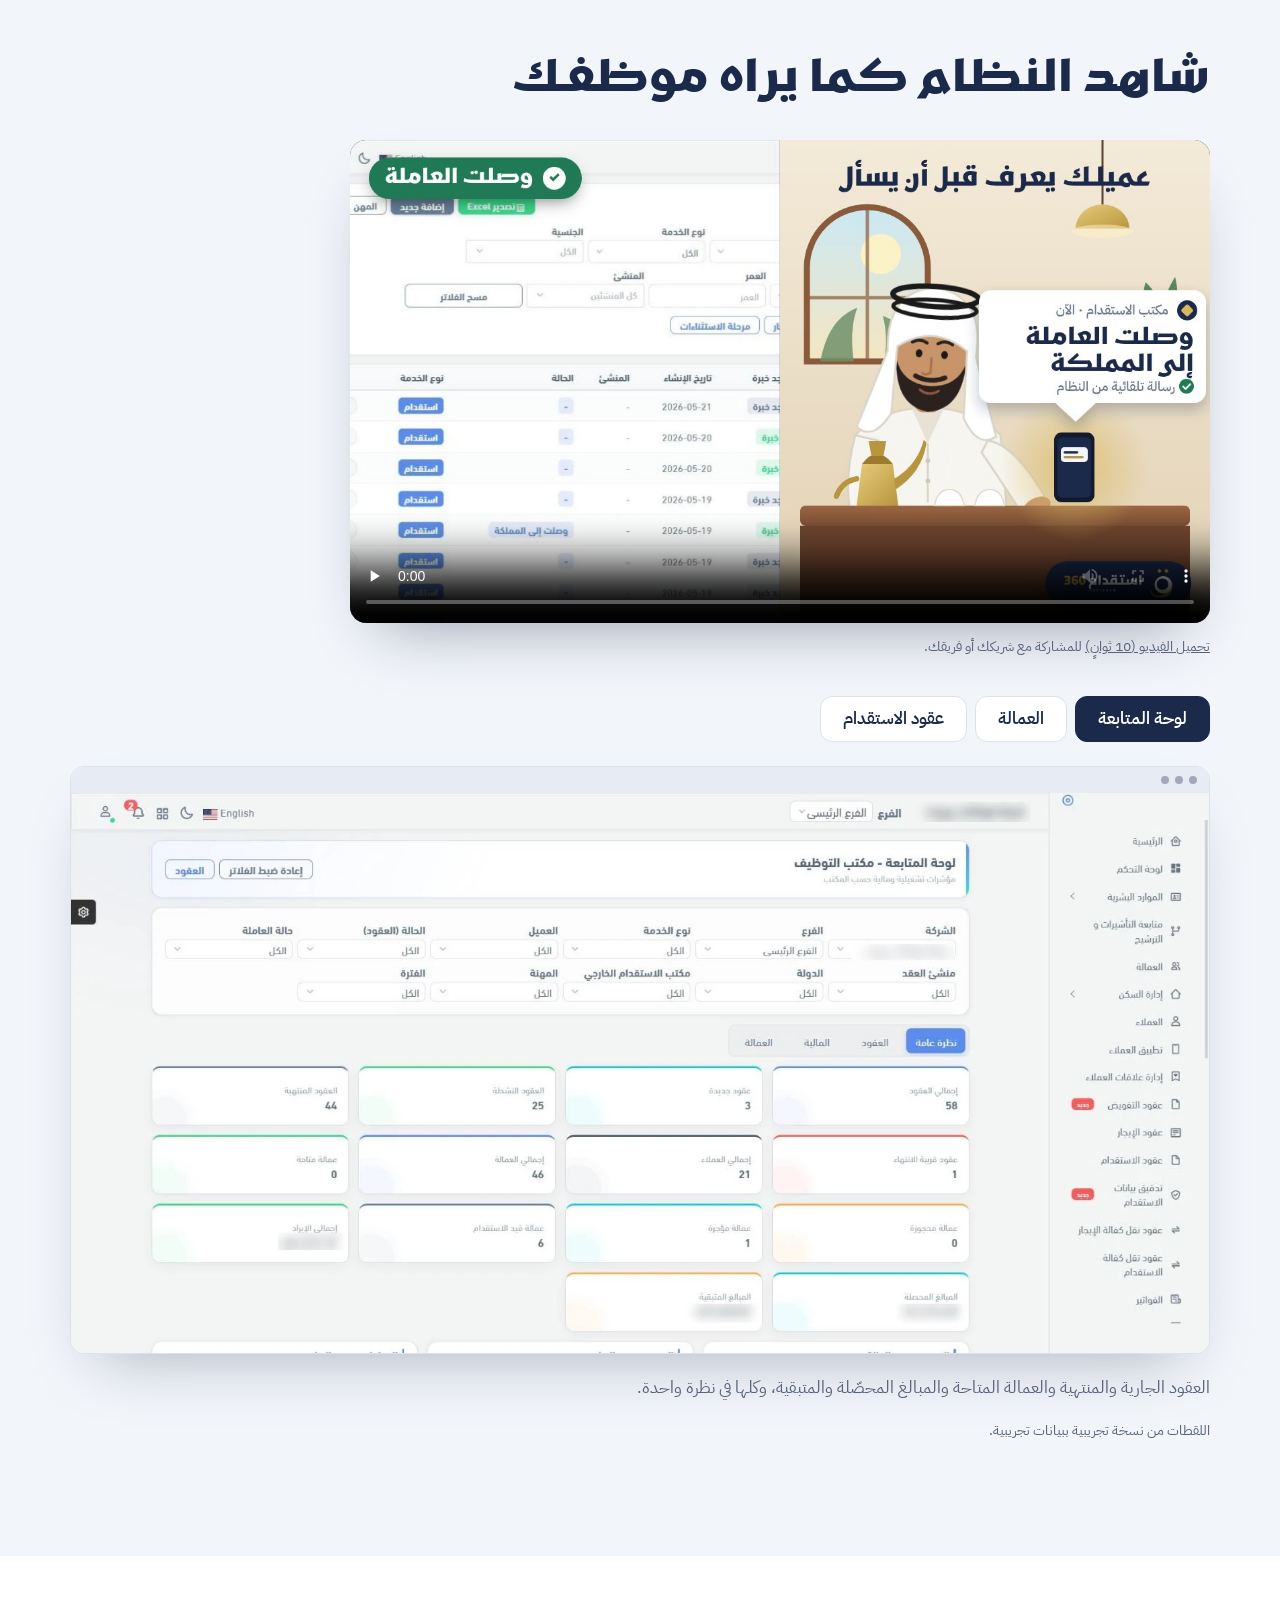
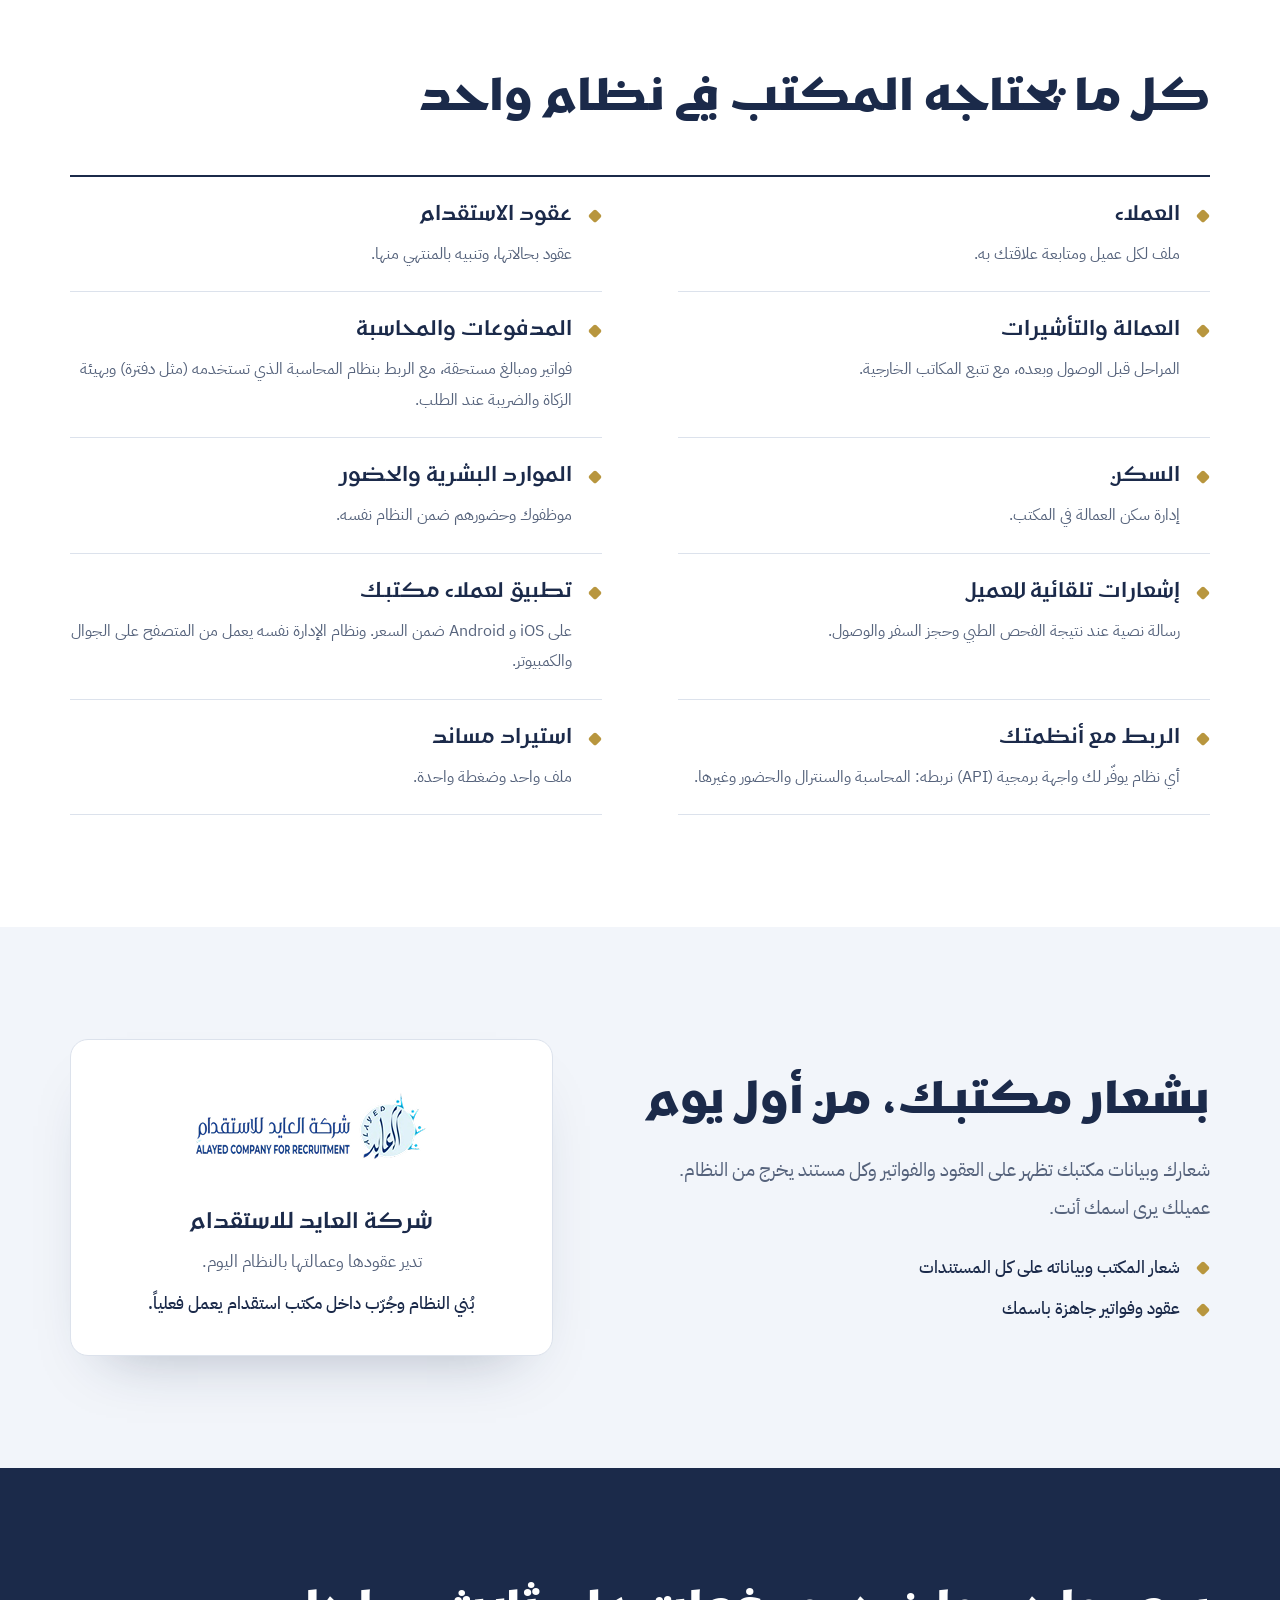
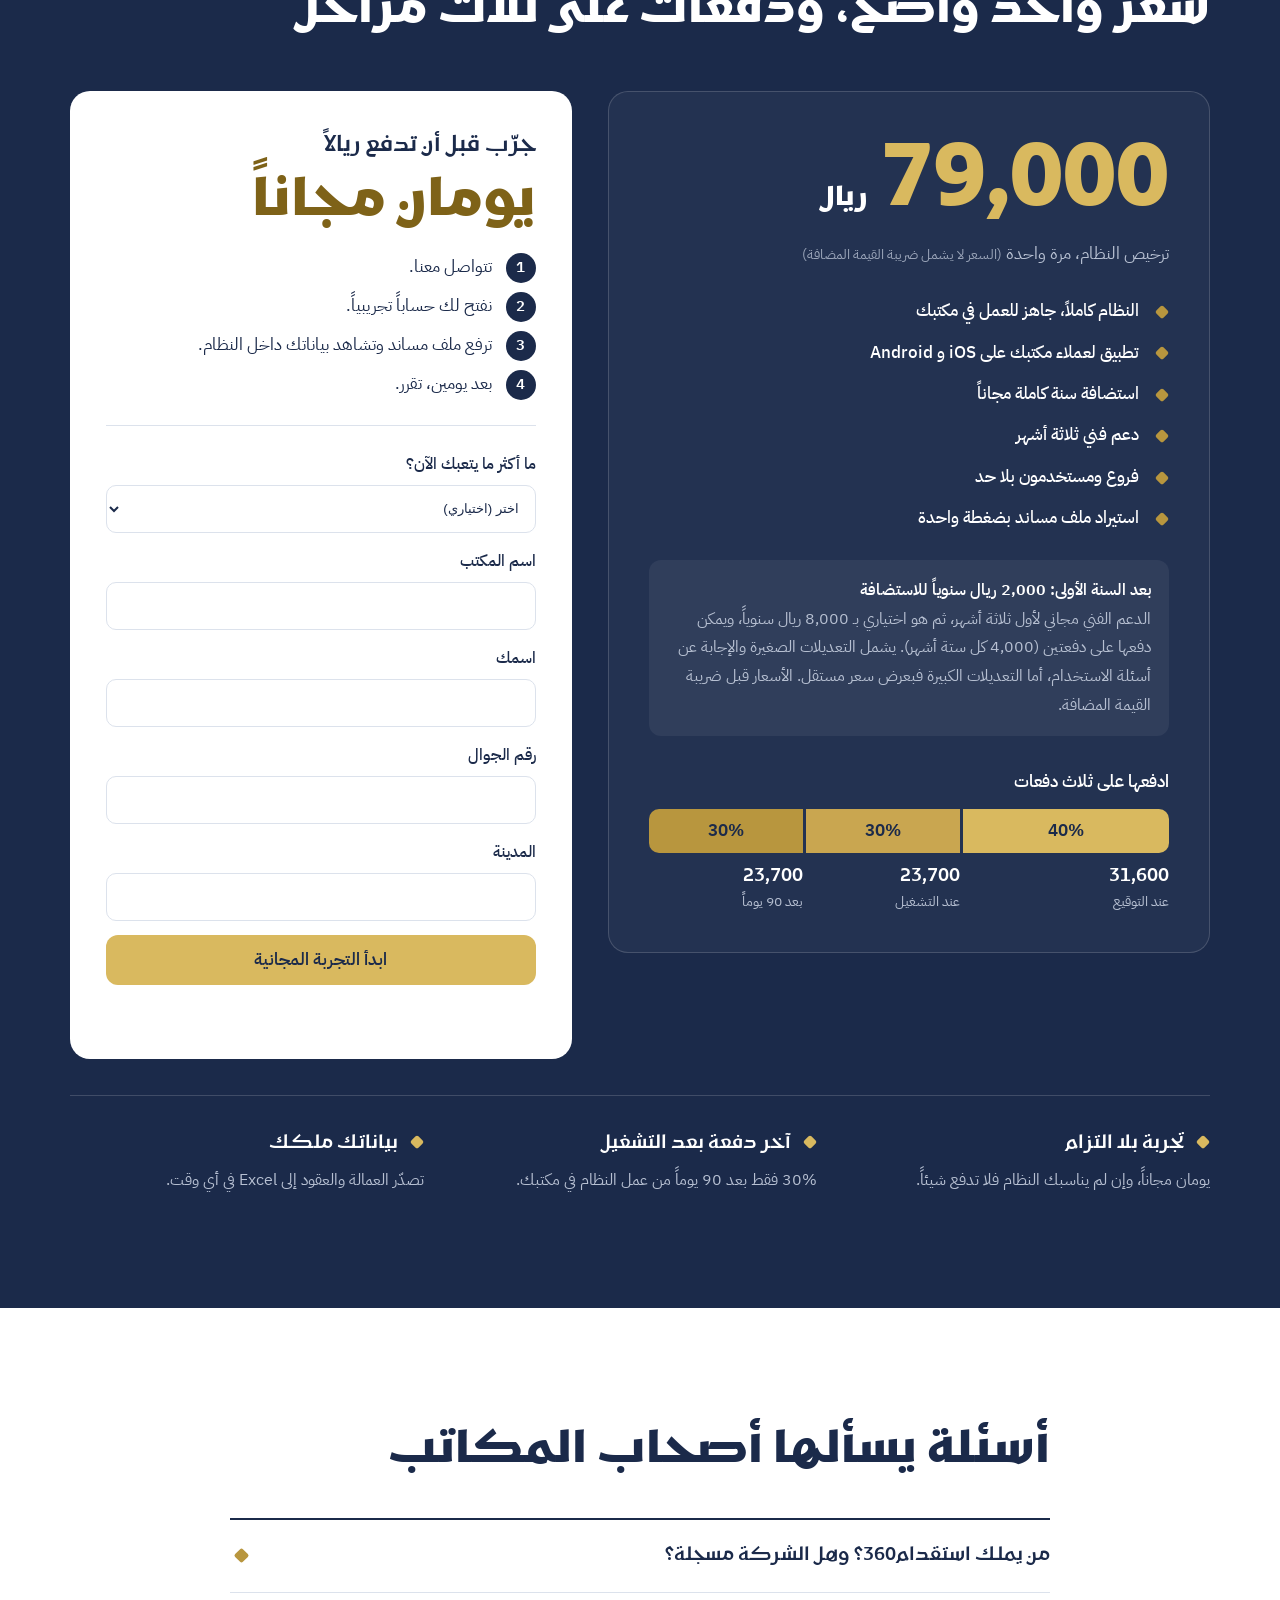
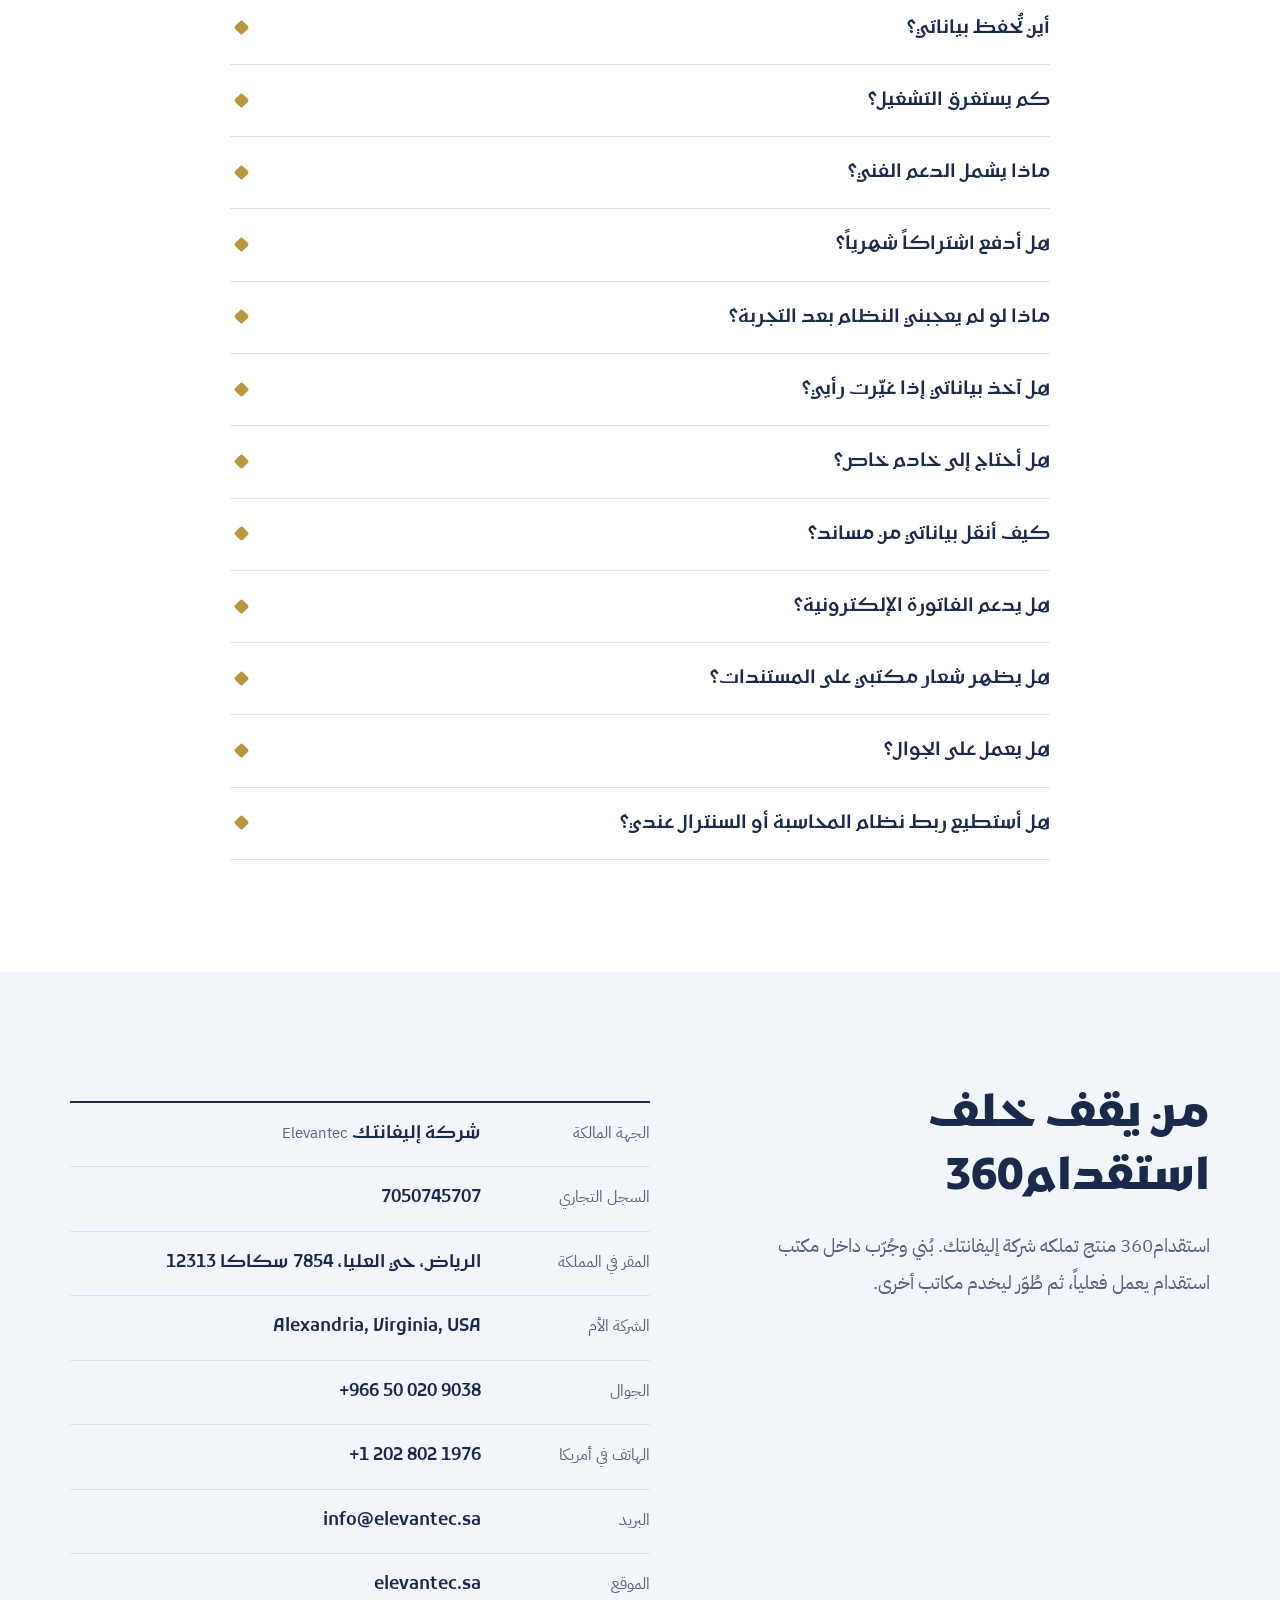
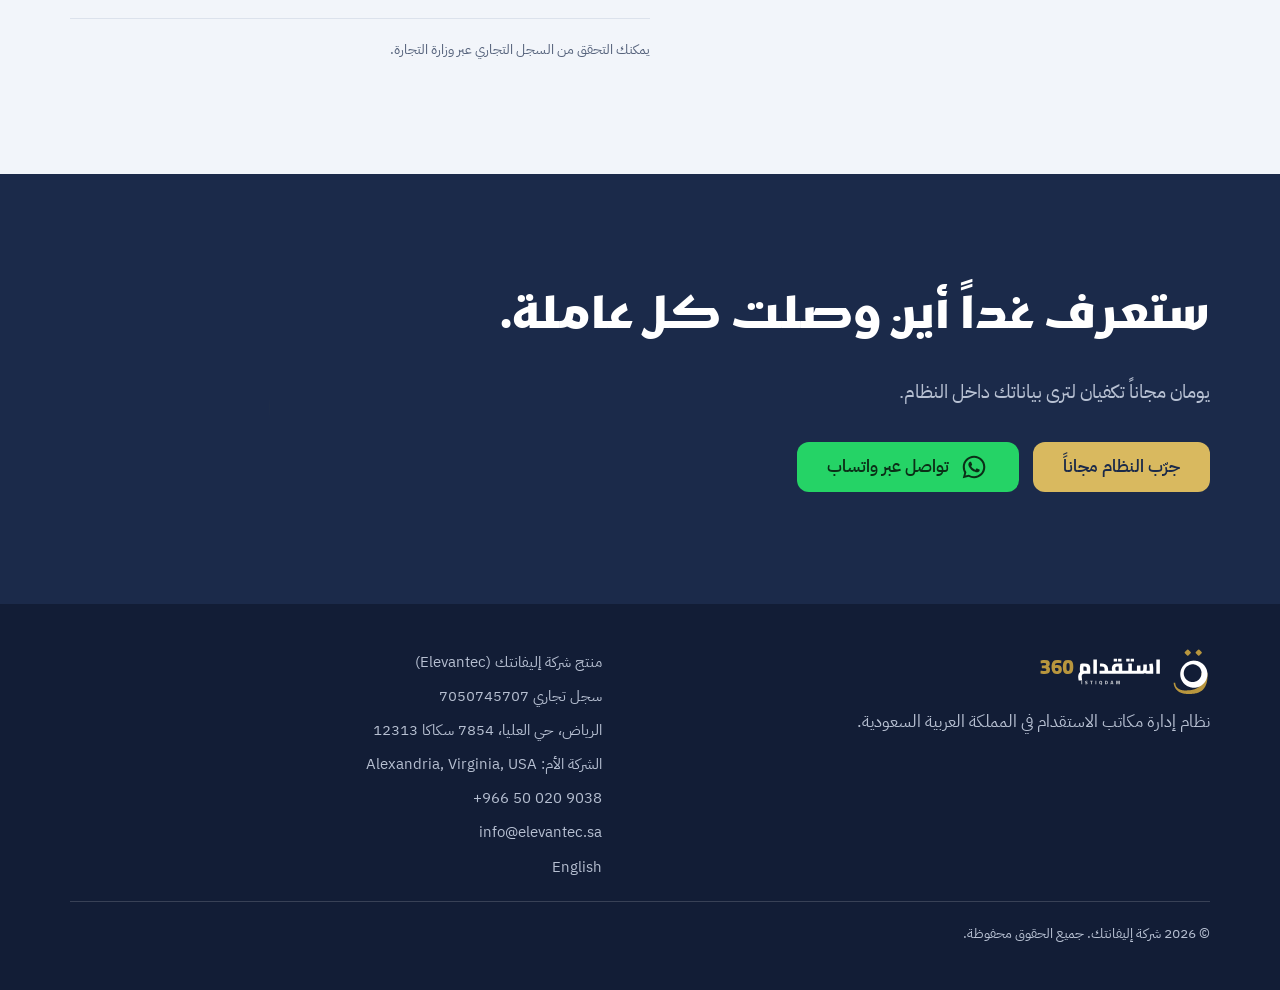
==== commit 4d869779: "Rename company to Elevantec (إليفانتك) across Arabic and English pages Co-Authored-By: Claude Sonnet" ====
--- a/index.html
+++ b/index.html
@@ -21,8 +21,8 @@
   <link rel="stylesheet" href="assets/css/styles.css">
   <script type="application/ld+json">
   {"@context":"https://schema.org","@graph":[
-    {"@type":"Organization","@id":"https://istiqdam360.com/#org","name":"شركة سهم الكرار","alternateName":"Sahm Alkarar","identifier":"7050745707",
-     "url":"https://sahmalkarar.sa","email":"info@sahmalkarar.sa","telephone":"+966500209038",
+    {"@type":"Organization","@id":"https://istiqdam360.com/#org","name":"شركة إليفانتك","alternateName":"Elevantec","identifier":"7050745707",
+     "url":"https://elevantec.sa","email":"info@elevantec.sa","telephone":"+966500209038",
      "address":{"@type":"PostalAddress","streetAddress":"7854 Sakaka, Al Olaya","addressLocality":"Riyadh","addressCountry":"SA"},
      "parentOrganization":{"@type":"Organization","address":{"@type":"PostalAddress","addressLocality":"Alexandria","addressRegion":"VA","addressCountry":"US"}}},
     {"@type":"SoftwareApplication","name":"استقدام360","applicationCategory":"BusinessApplication","operatingSystem":"Web, iOS, Android","inLanguage":"ar",
@@ -37,7 +37,7 @@
 
 <div class="legal-bar">
   <div class="wrap legal-in">
-    <span>استقدام360 منتج <strong>شركة سهم الكرار</strong></span>
+    <span>استقدام360 منتج <strong>شركة إليفانتك</strong></span>
     <span>سجل تجاري <bdi dir="ltr">7050745707</bdi></span>
     <span class="hide-sm">الرياض، حي العليا</span>
     <span><a href="tel:+966500209038" dir="ltr">+966 50 020 9038</a></span>
@@ -405,7 +405,7 @@
   <div class="wrap faq-wrap">
     <h2 class="h2">أسئلة يسألها أصحاب المكاتب</h2>
     <div class="faq">
-      <details><summary>من يملك استقدام360؟ وهل الشركة مسجلة؟</summary><p>تملكه شركة سهم الكرار، سجل تجاري 7050745707، ولها مكتب في الرياض ومقر رئيسي في ولاية فيرجينيا بالولايات المتحدة. يمكنك التحقق من السجل عبر وزارة التجارة.</p></details>
+      <details><summary>من يملك استقدام360؟ وهل الشركة مسجلة؟</summary><p>تملكه شركة إليفانتك، سجل تجاري 7050745707، ولها مكتب في الرياض ومقر رئيسي في ولاية فيرجينيا بالولايات المتحدة. يمكنك التحقق من السجل عبر وزارة التجارة.</p></details>
       <details><summary>أين تُحفظ بياناتي؟</summary><p>على خوادم داخل المملكة العربية السعودية، وبما يتوافق مع نظام حماية البيانات الشخصية. وإن فضّلت فنركّب النظام على خادم مكتبك، وفي الحالتين البيانات ملكك.</p></details>
       <details><summary>كم يستغرق التشغيل؟</summary><p>من 14 إلى 21 يوماً حتى يعمل النظام في مكتبك. ويبدأ ذلك برفع ملف مساند ومراجعة بياناتك معنا.</p></details>
       <details><summary>ماذا يشمل الدعم الفني؟</summary><p>التعديلات الصغيرة على النظام، والإجابة عن أسئلتك حول طريقة استخدامه. أما التعديلات الكبيرة فتُقدَّم لها عرض سعر مستقل. وهو مجاني لأول ثلاثة أشهر، ثم اختياري بـ 8,000 ريال سنوياً، ويمكنك دفعها دفعتين من 4,000 ريال.</p></details>
@@ -427,18 +427,18 @@
   <div class="wrap company">
     <div>
       <h2 class="h2">من يقف خلف استقدام360</h2>
-      <p class="lead">استقدام360 منتج تملكه شركة سهم الكرار. بُني وجُرّب داخل مكتب استقدام يعمل فعلياً، ثم طُوّر ليخدم مكاتب أخرى.</p>
+      <p class="lead">استقدام360 منتج تملكه شركة إليفانتك. بُني وجُرّب داخل مكتب استقدام يعمل فعلياً، ثم طُوّر ليخدم مكاتب أخرى.</p>
     </div>
     <div>
       <dl class="facts">
-        <div><dt>الجهة المالكة</dt><dd>شركة سهم الكرار <span class="en" dir="ltr">Sahm Alkarar</span></dd></div>
+        <div><dt>الجهة المالكة</dt><dd>شركة إليفانتك <span class="en" dir="ltr">Elevantec</span></dd></div>
         <div><dt>السجل التجاري</dt><dd><bdi dir="ltr">7050745707</bdi></dd></div>
         <div><dt>المقر في المملكة</dt><dd>الرياض، حي العليا، 7854 سكاكا 12313</dd></div>
         <div><dt>الشركة الأم</dt><dd><span dir="ltr">Alexandria, Virginia, USA</span></dd></div>
         <div><dt>الجوال</dt><dd><a href="tel:+966500209038" dir="ltr">+966 50 020 9038</a></dd></div>
         <div><dt>الهاتف في أمريكا</dt><dd><a href="tel:+12028021976" dir="ltr">+1 202 802 1976</a></dd></div>
-        <div><dt>البريد</dt><dd><a href="mailto:info@sahmalkarar.sa" dir="ltr">info@sahmalkarar.sa</a></dd></div>
-        <div><dt>الموقع</dt><dd><a href="https://sahmalkarar.sa" dir="ltr" rel="noopener">sahmalkarar.sa</a></dd></div>
+        <div><dt>البريد</dt><dd><a href="mailto:info@elevantec.sa" dir="ltr">info@elevantec.sa</a></dd></div>
+        <div><dt>الموقع</dt><dd><a href="https://elevantec.sa" dir="ltr" rel="noopener">elevantec.sa</a></dd></div>
       </dl>
       <p class="note">يمكنك التحقق من السجل التجاري عبر وزارة التجارة.</p>
     </div>
@@ -464,15 +464,15 @@
       <p>نظام إدارة مكاتب الاستقدام في المملكة العربية السعودية.</p>
     </div>
     <ul class="foot-facts">
-      <li>منتج شركة سهم الكرار (Sahm Alkarar)</li>
+      <li>منتج شركة إليفانتك (Elevantec)</li>
       <li>سجل تجاري <bdi dir="ltr">7050745707</bdi></li>
       <li>الرياض، حي العليا، 7854 سكاكا 12313</li>
       <li>الشركة الأم: <span dir="ltr">Alexandria, Virginia, USA</span></li>
       <li><a href="tel:+966500209038" dir="ltr">+966 50 020 9038</a></li>
-      <li><a href="mailto:info@sahmalkarar.sa" dir="ltr">info@sahmalkarar.sa</a></li>
+      <li><a href="mailto:info@elevantec.sa" dir="ltr">info@elevantec.sa</a></li>
       <li><a href="en/" hreflang="en" lang="en">English</a></li>
     </ul>
-    <p class="copy">© 2026 شركة سهم الكرار. جميع الحقوق محفوظة.</p>
+    <p class="copy">© 2026 شركة إليفانتك. جميع الحقوق محفوظة.</p>
   </div>
 </footer>
 
